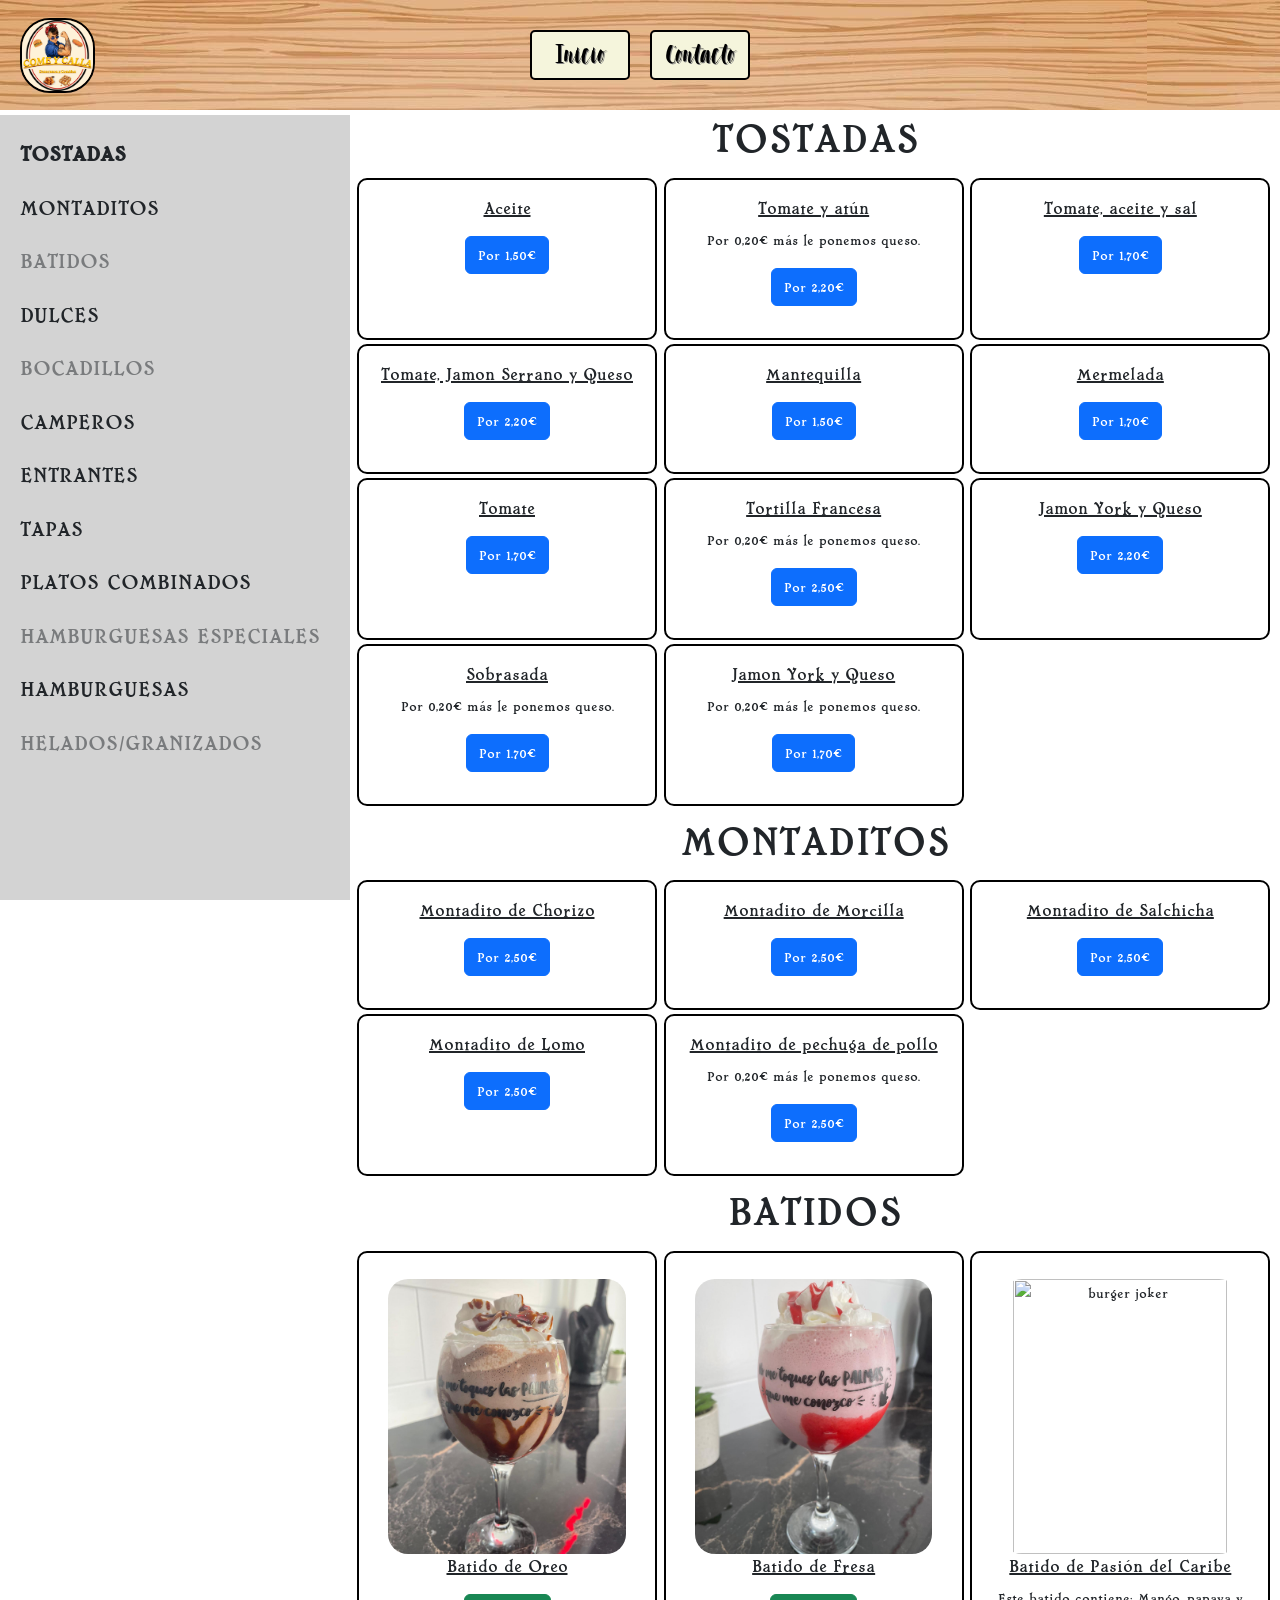
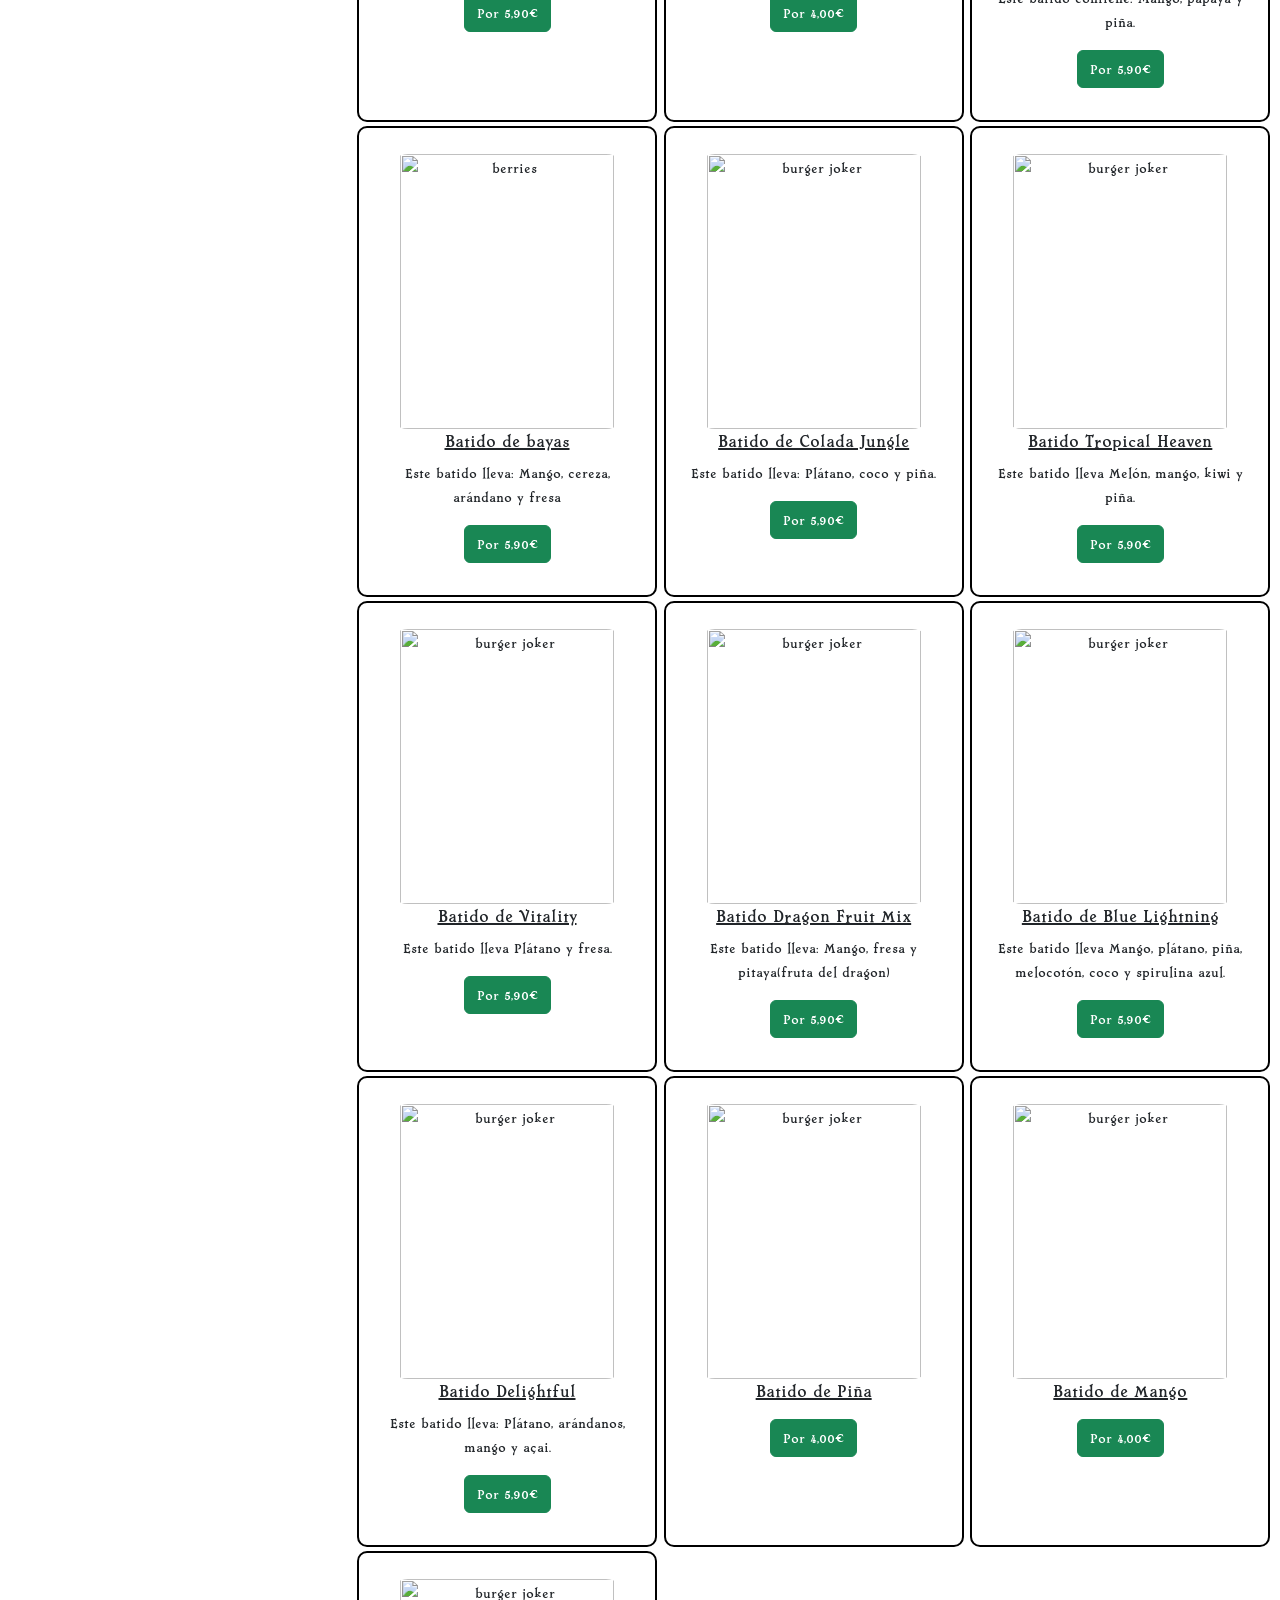
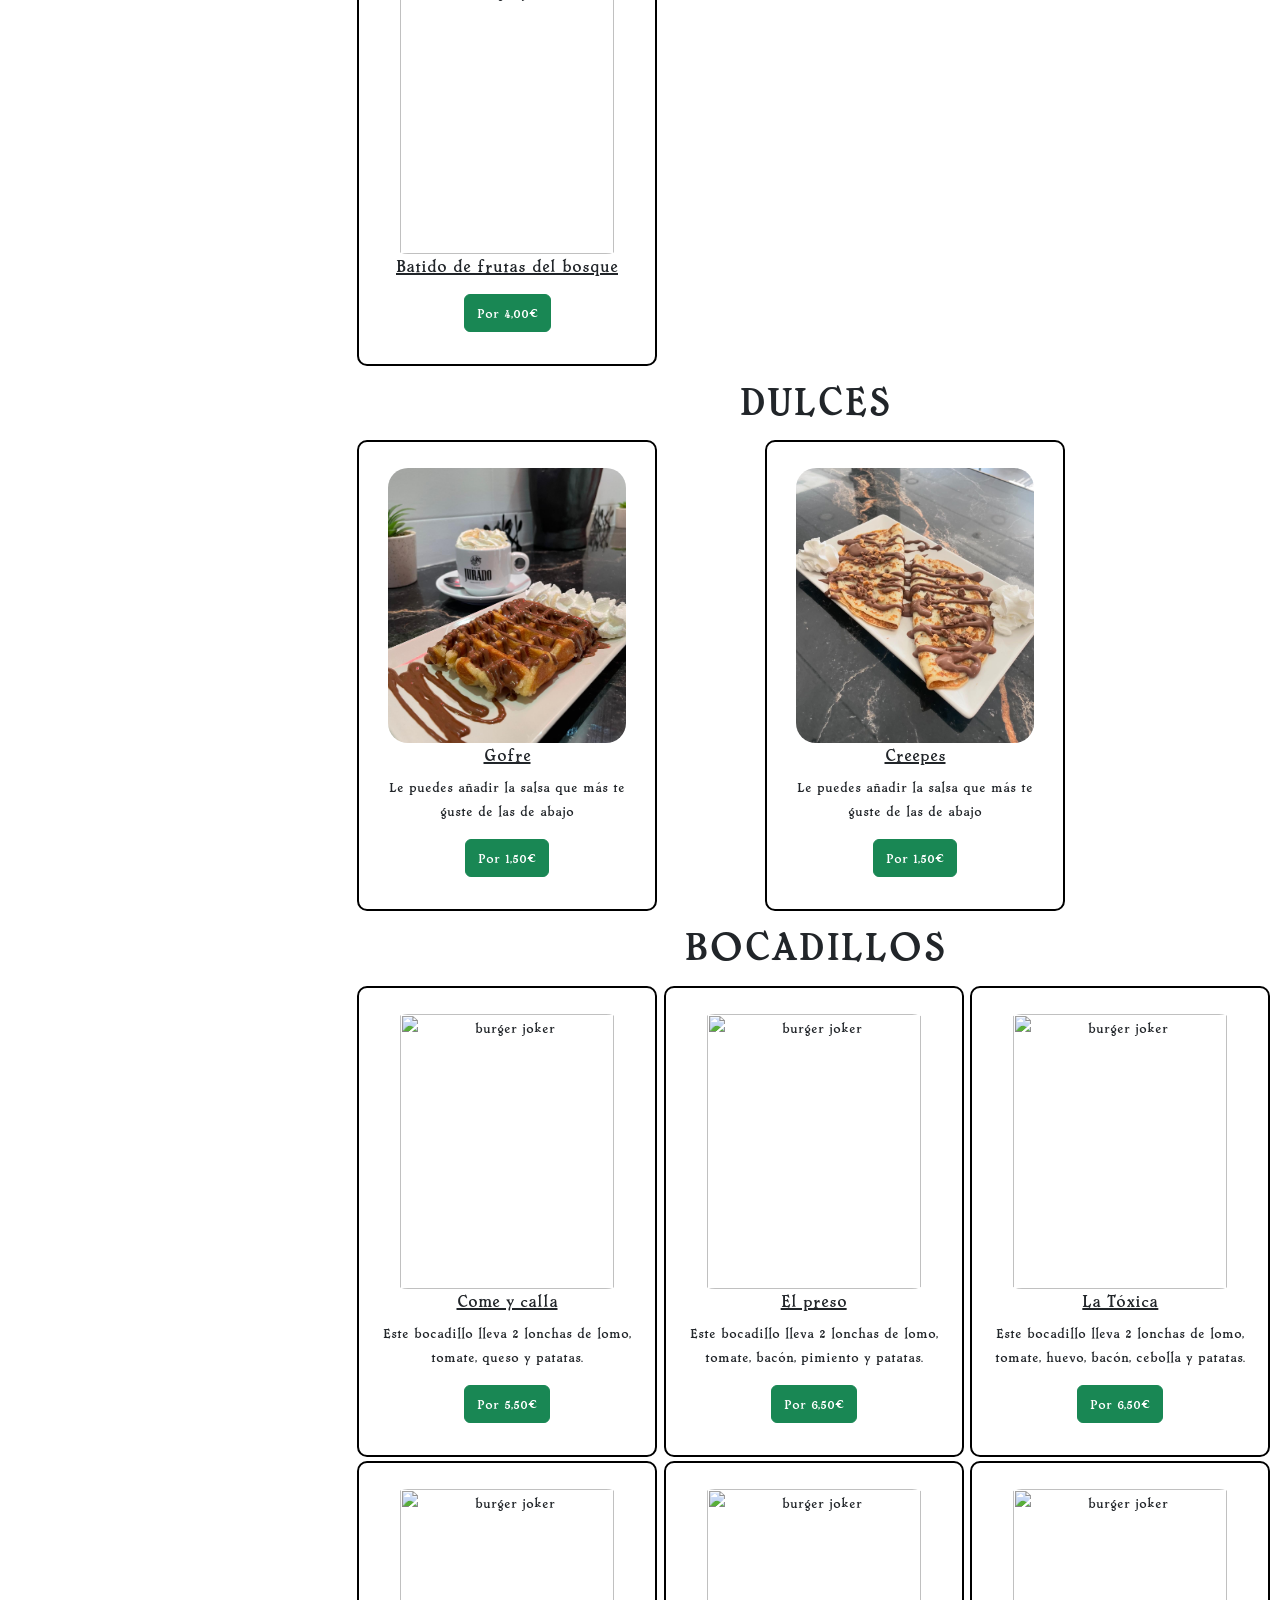
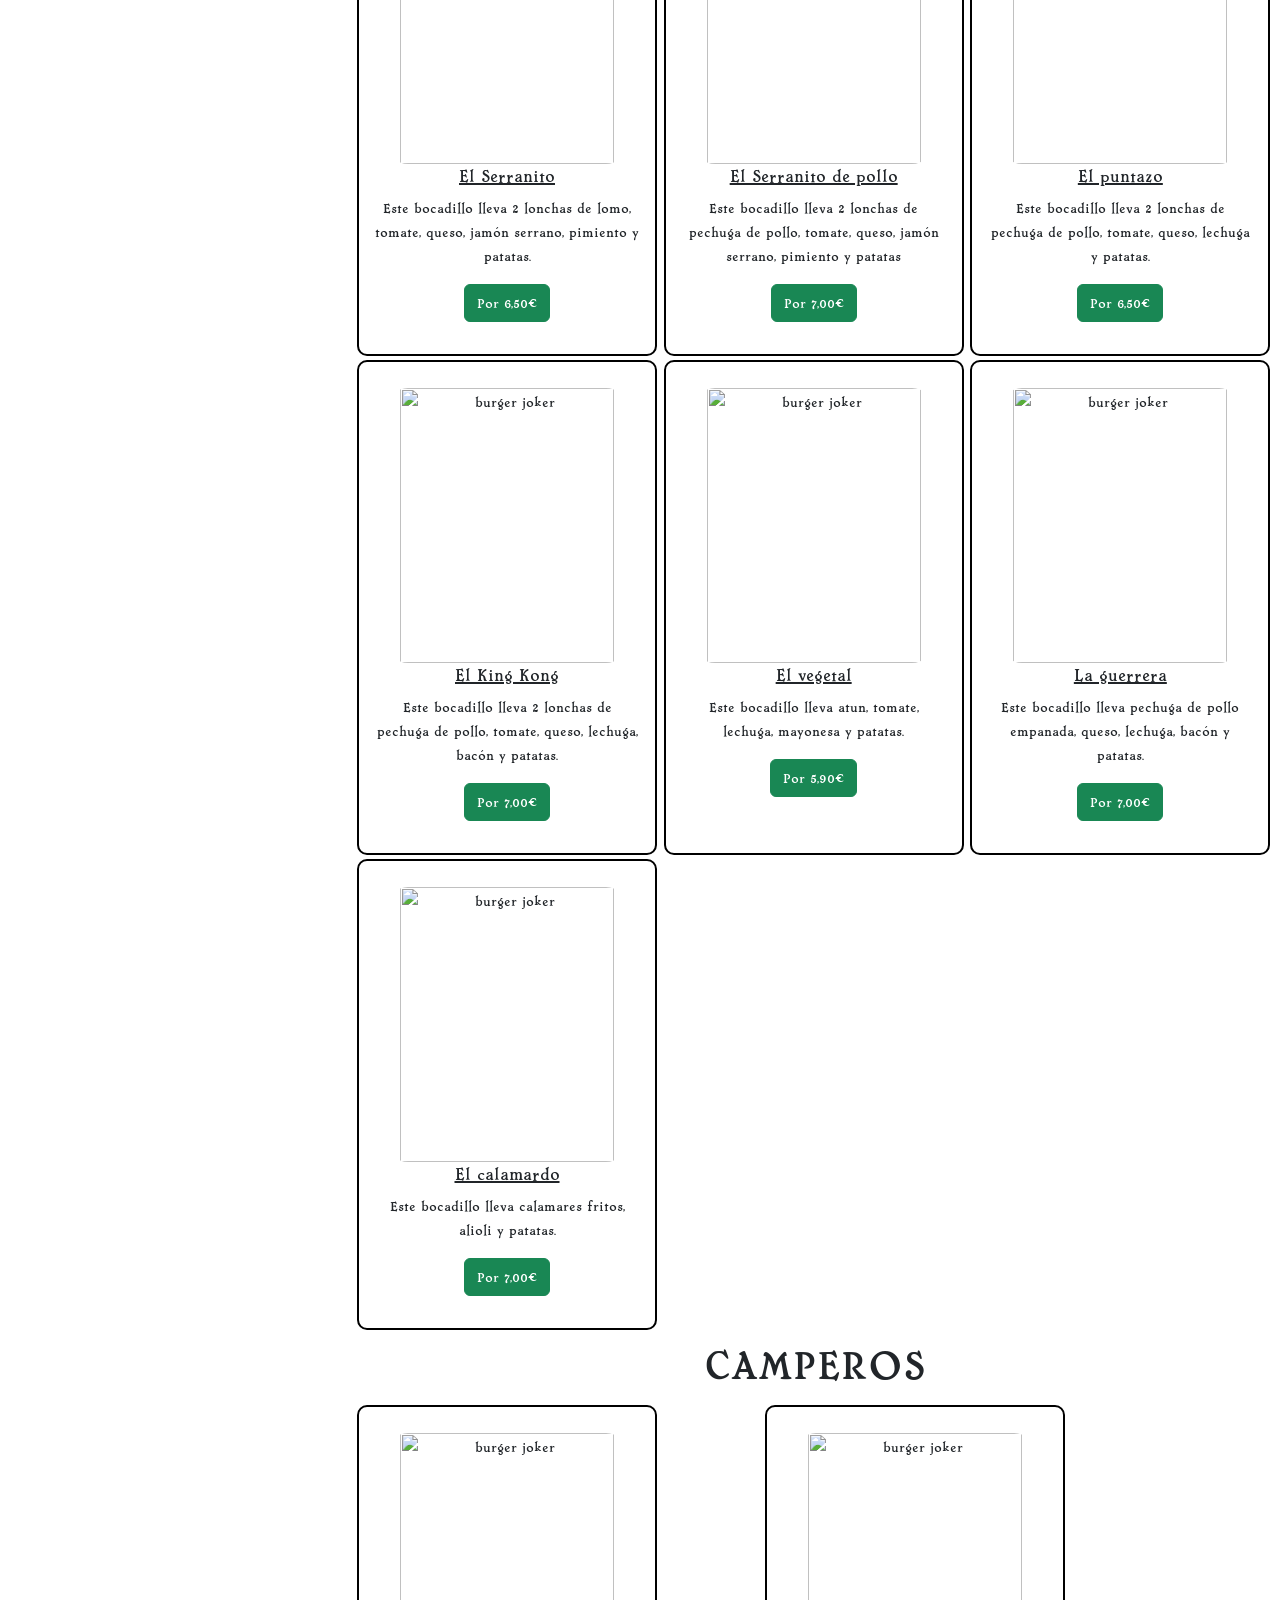
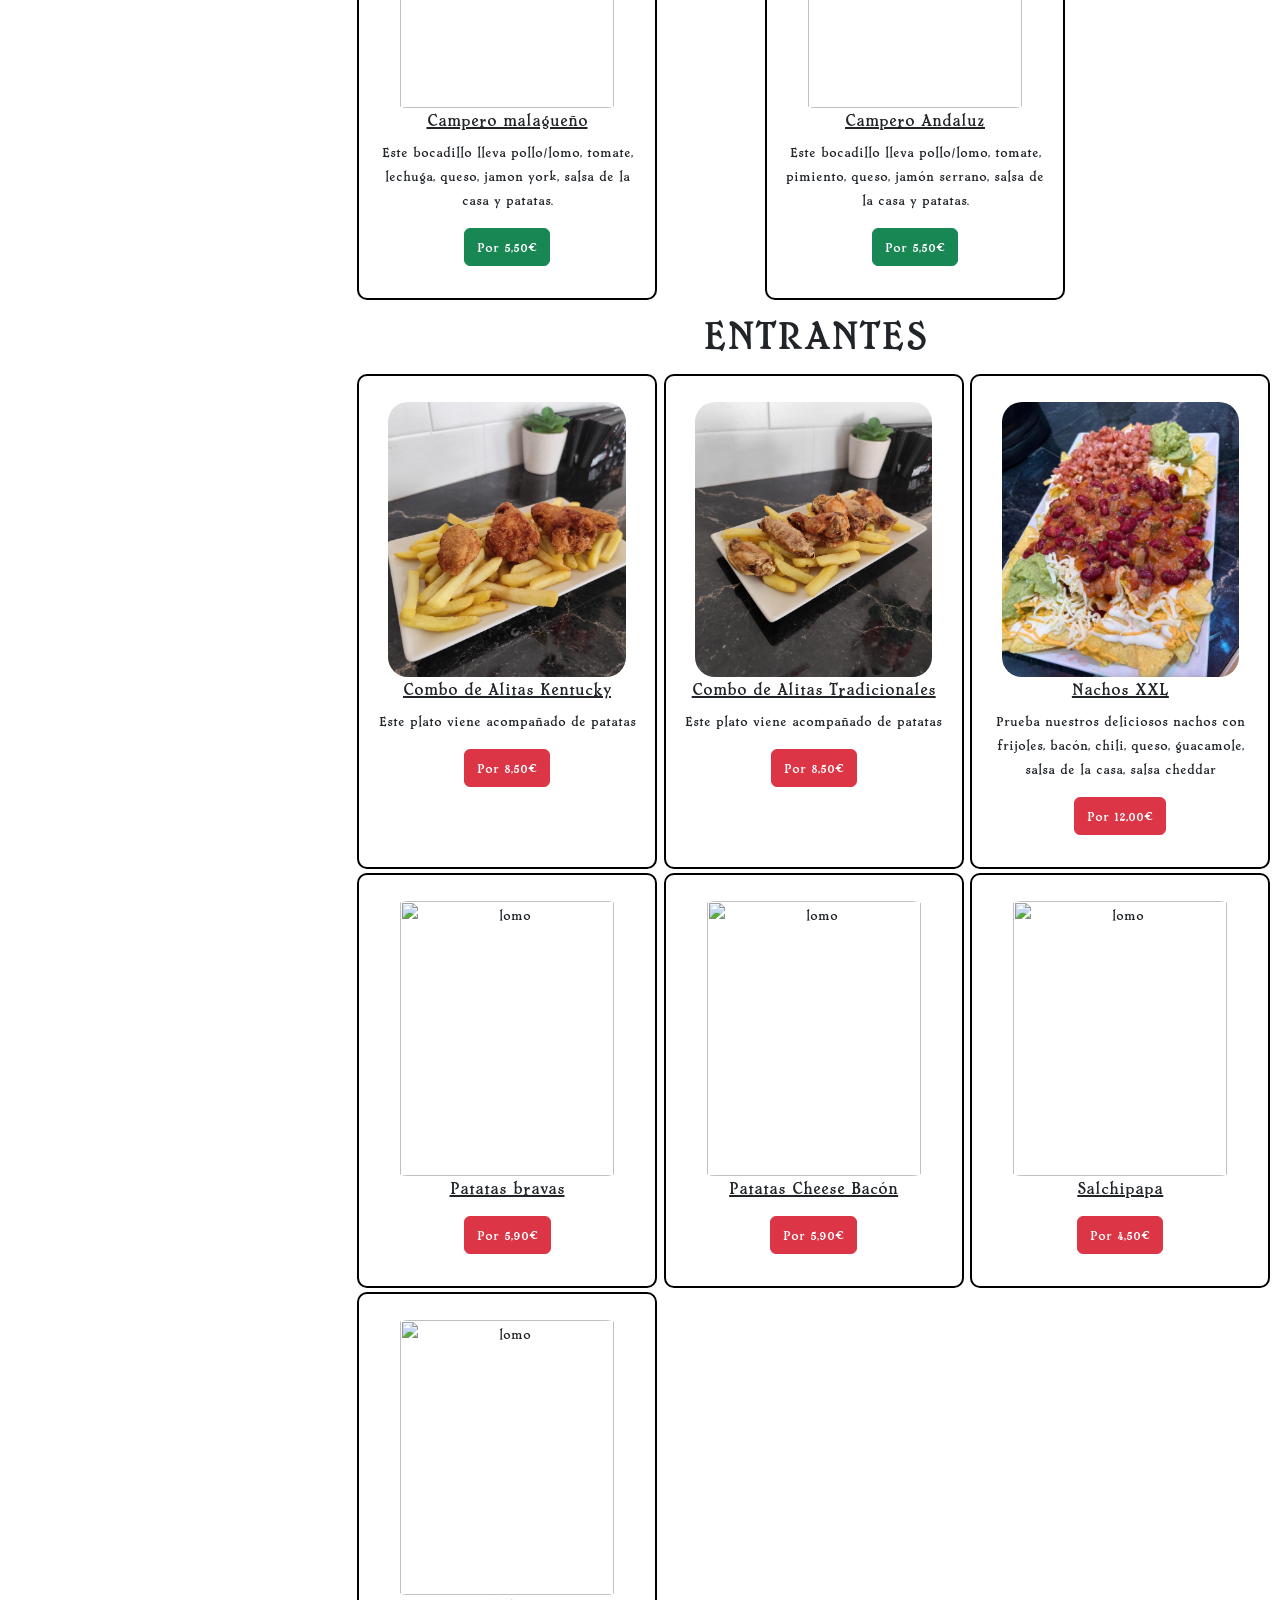
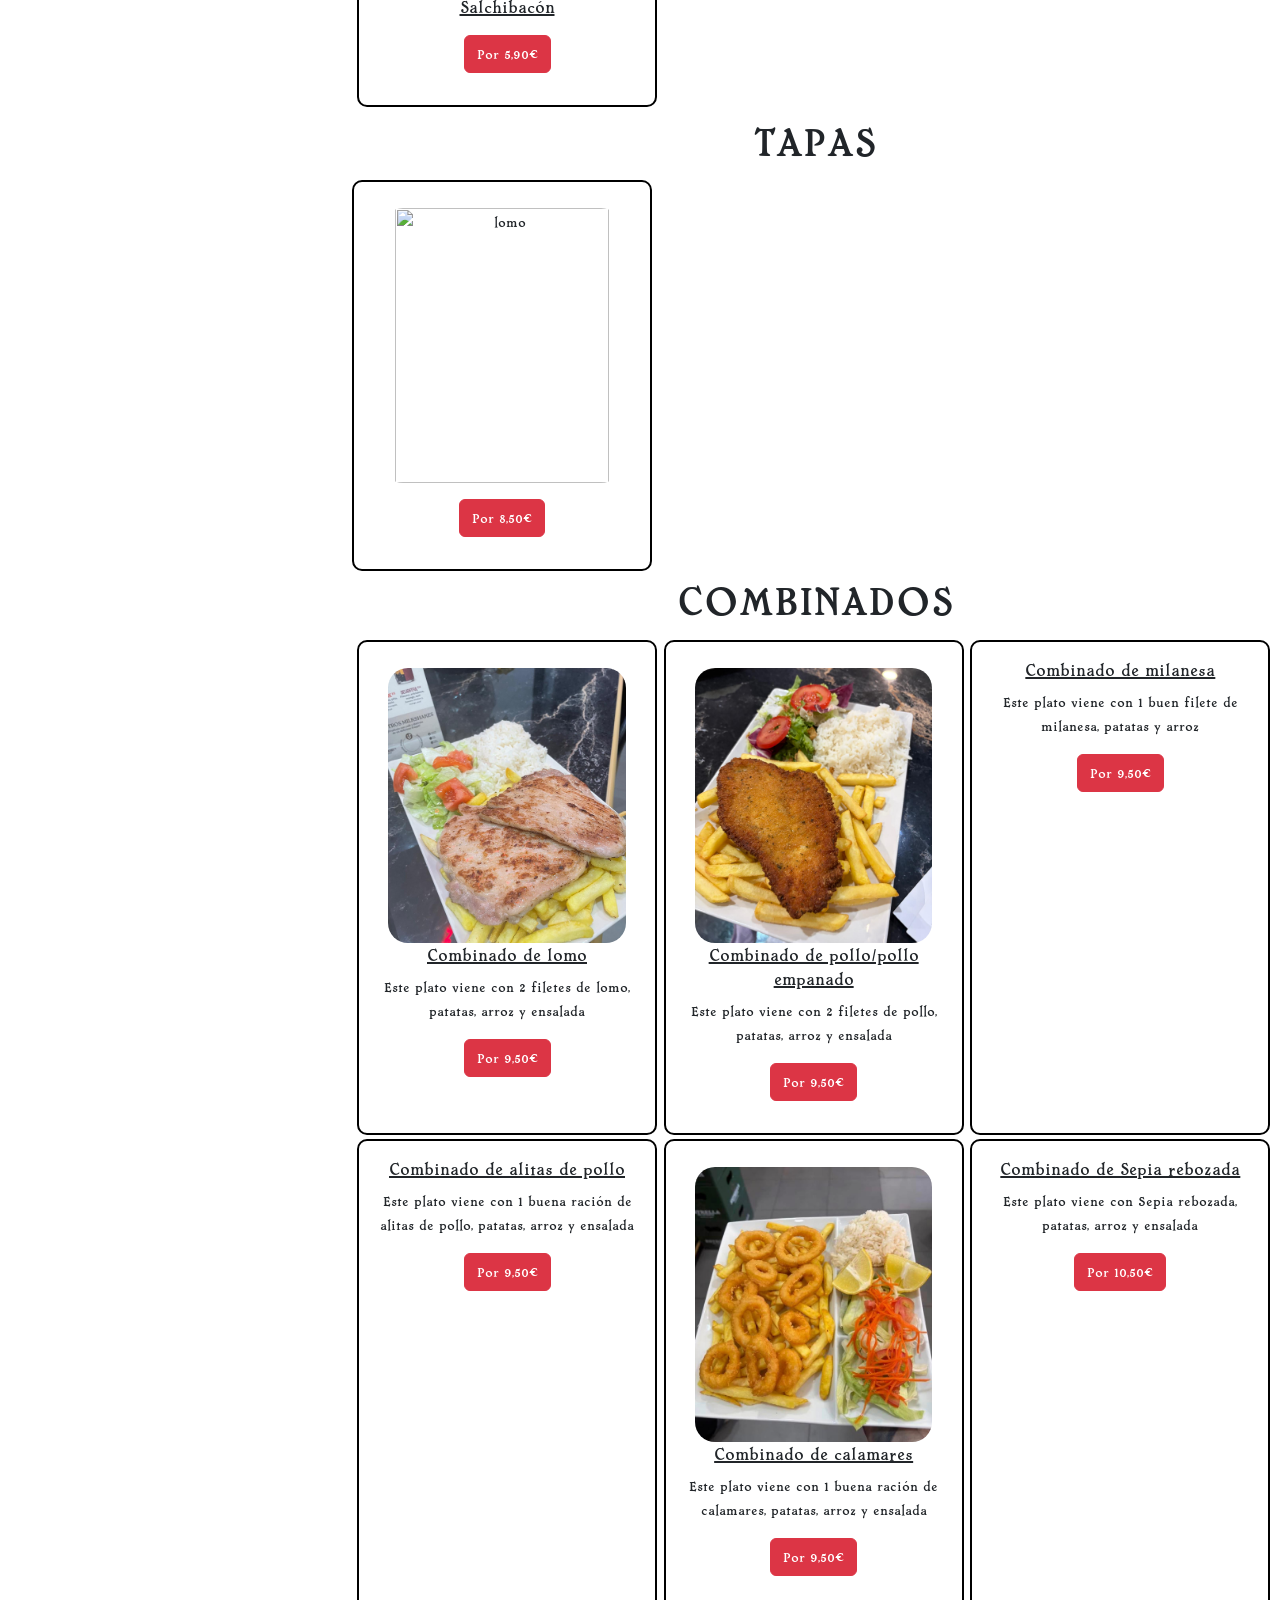
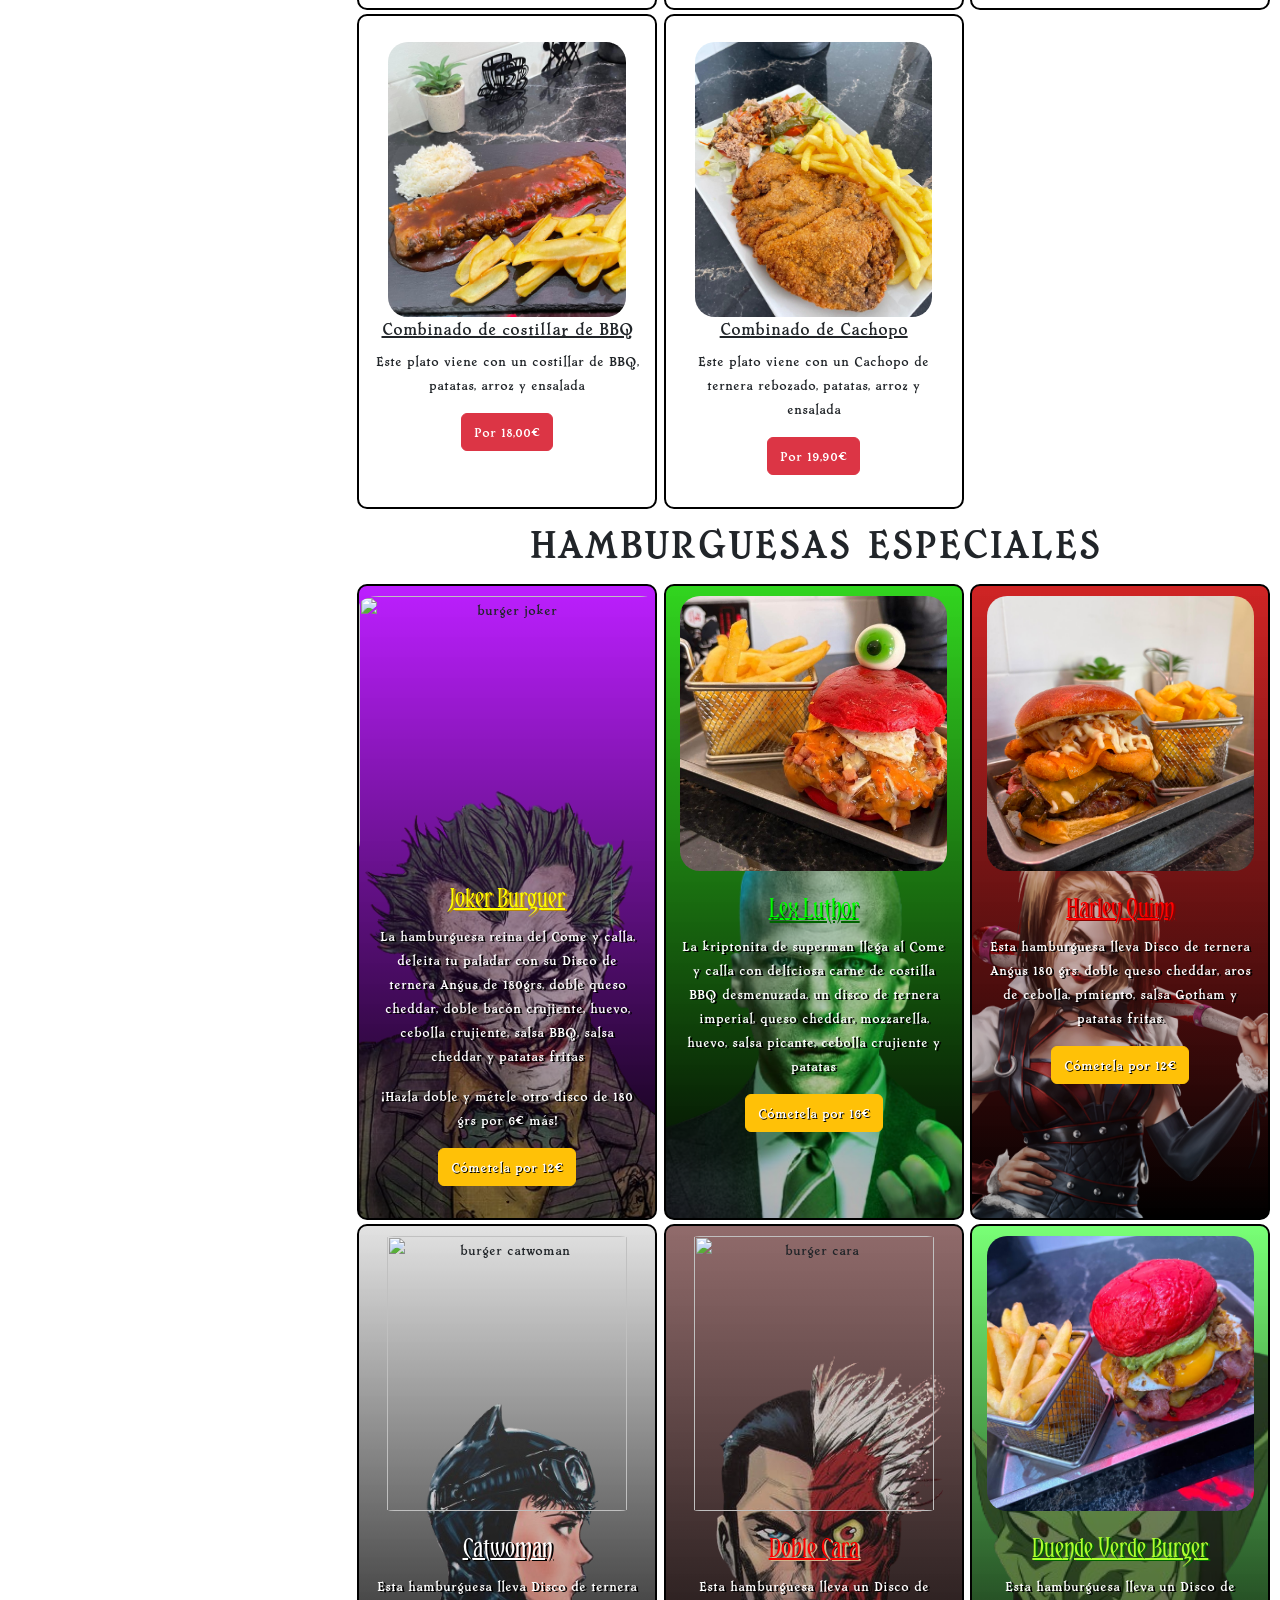
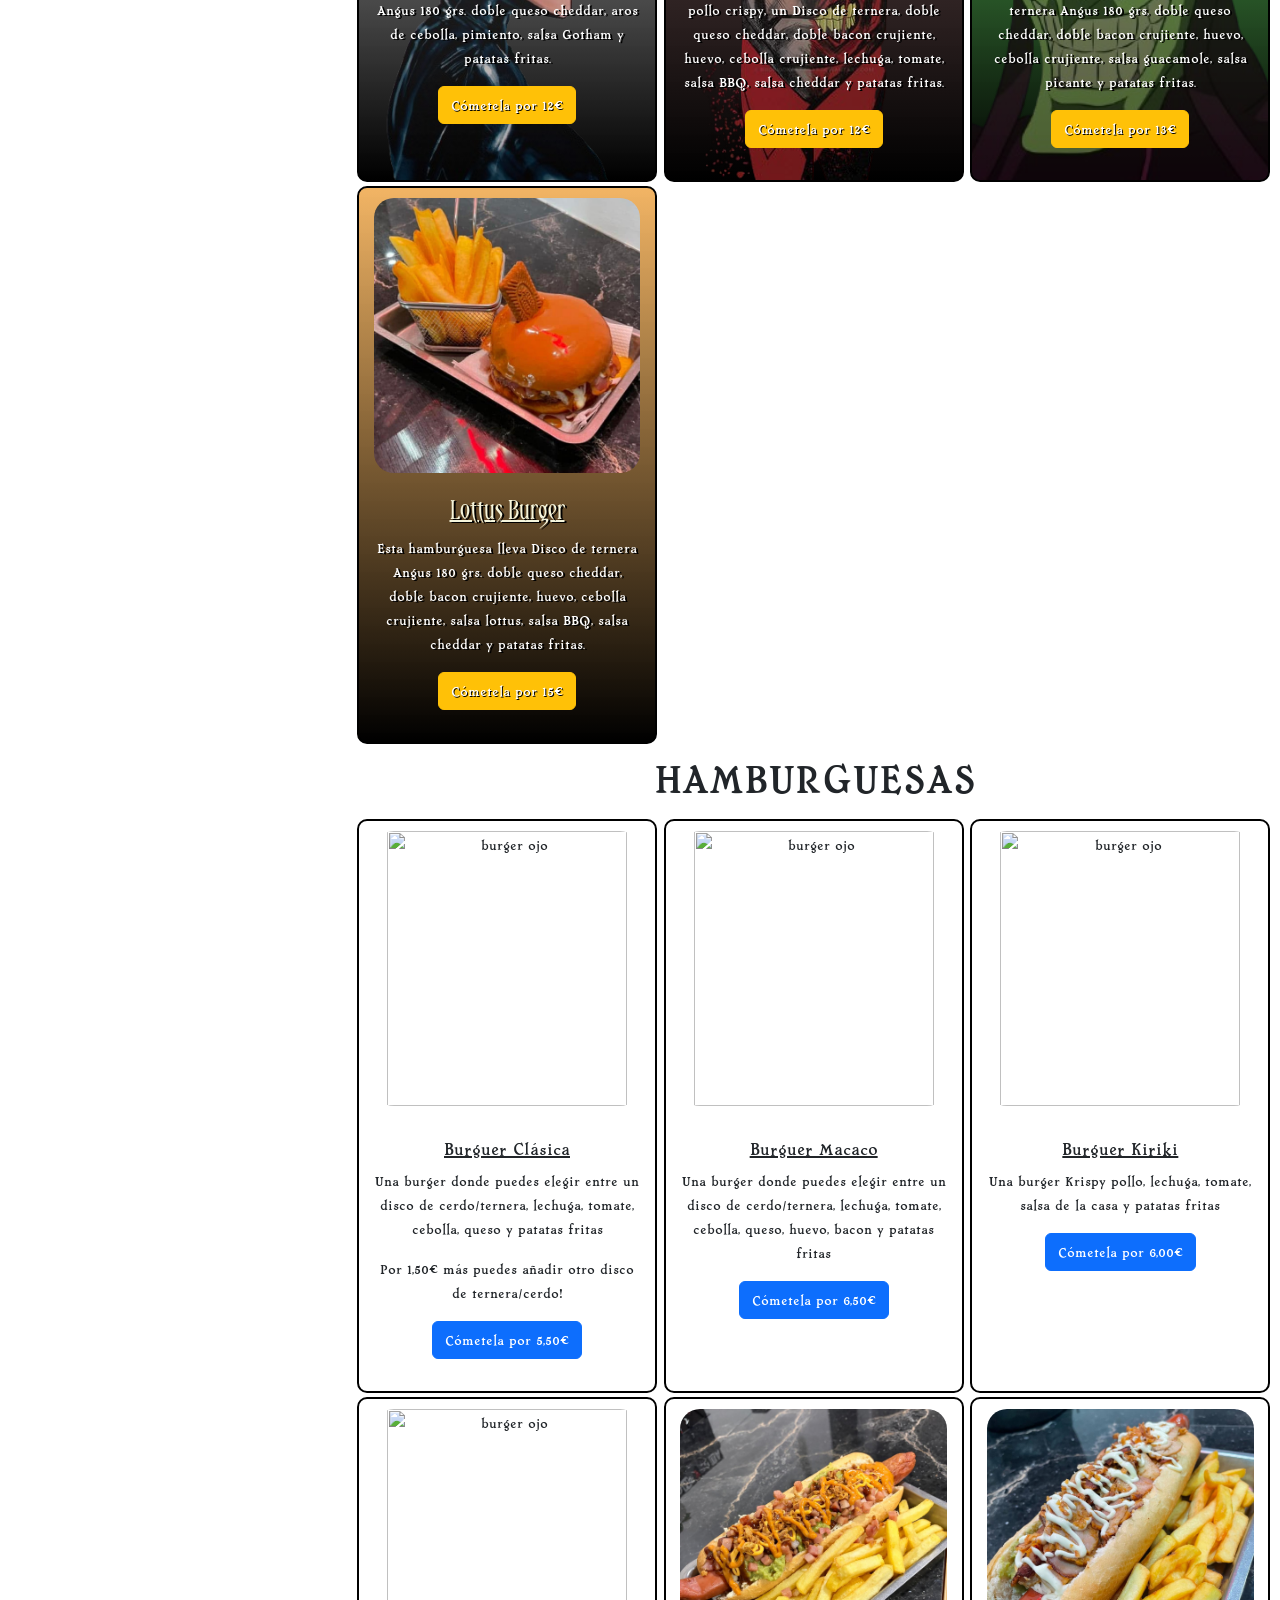
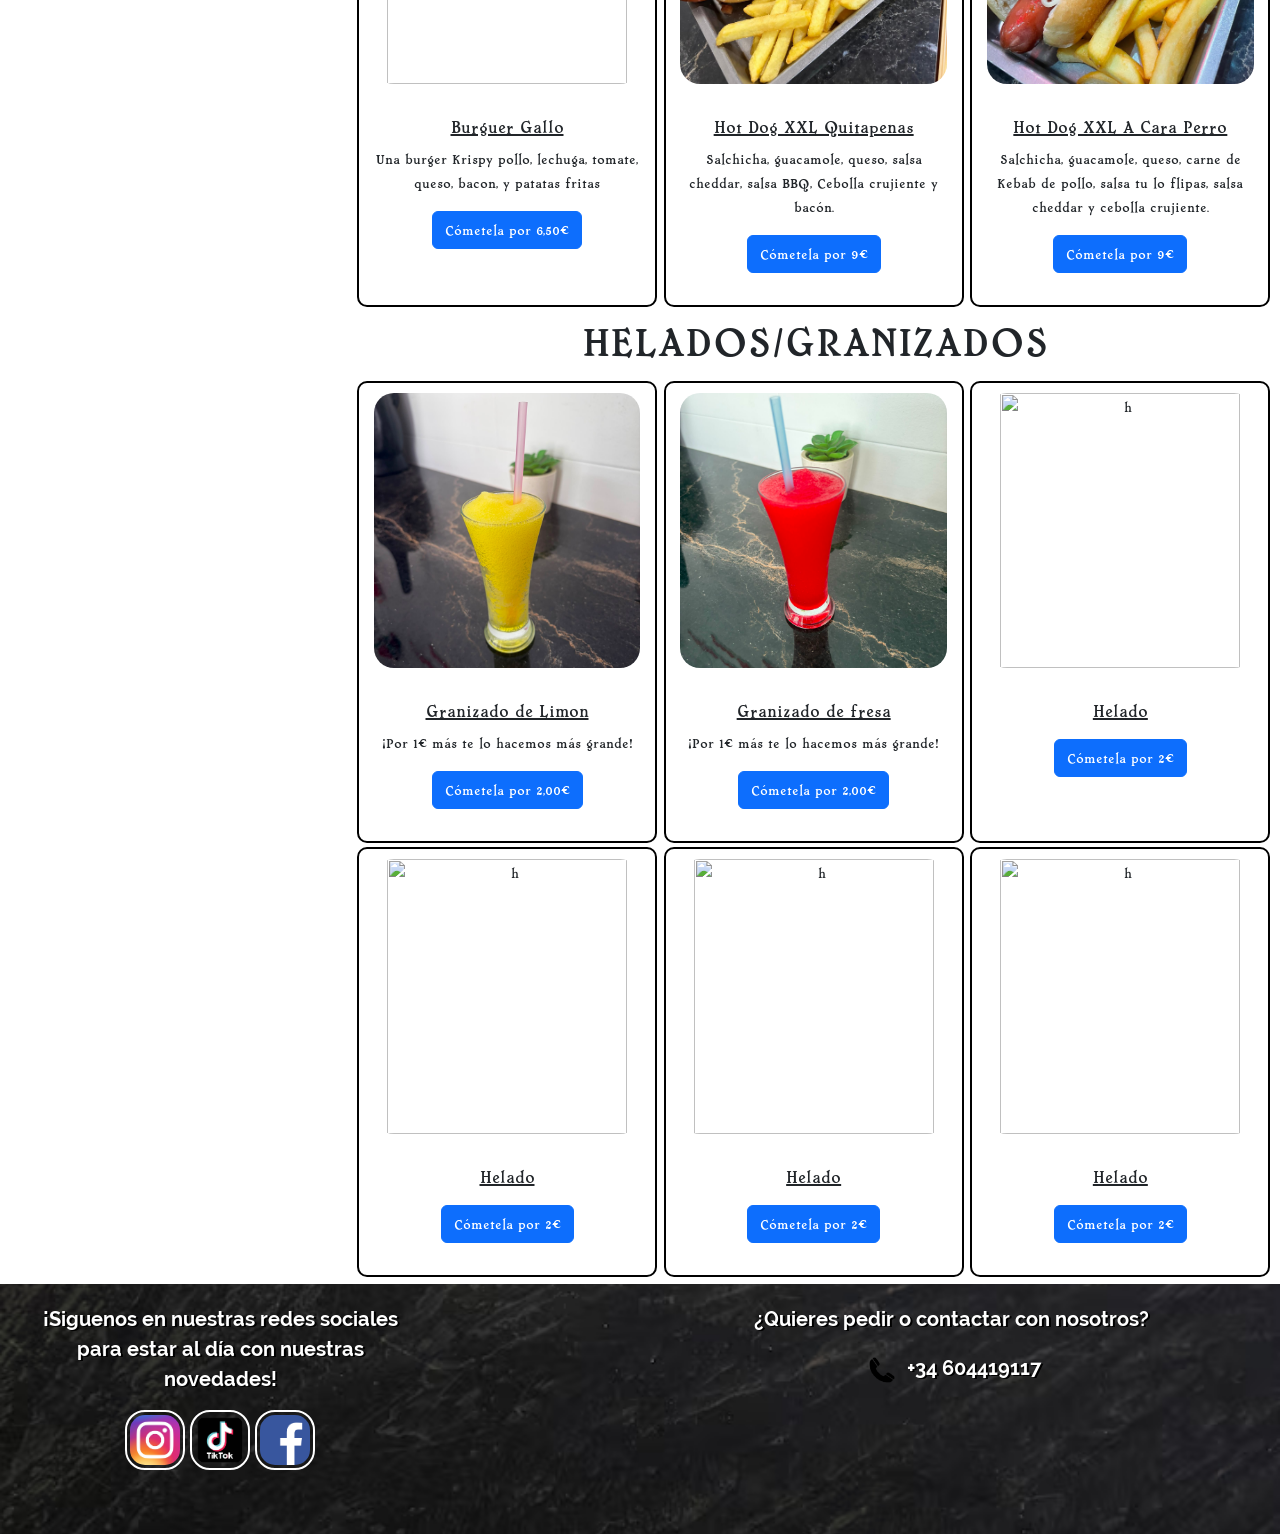
==== carta.html @ 47f93e17 "21/08/2026" ====
<html lang="es">
<head>
    <meta charset="UTF-8">
    <title>Come y calla</title>
    <link href="https://cdn.jsdelivr.net/npm/bootstrap@5.3.8/dist/css/bootstrap.min.css" rel="stylesheet">
    <link rel="stylesheet" href="carta.css">
    <link rel="icon" href="imagenes/loli.png" type="image/x-icon">
    <script src="main.js" defer=""></script>
</head>
<body>
<header>
    <div id="logo-container">
        <img id="logo" src="imagenes/logo.png" onclick="redireccionI()">
    </div>

    <div id="navegador">
        <div id="inicio" onclick="redireccionI()" class="botones">Inicio</div>
        <div id="contacto" onclick="redireccionCO()" class="botones">Contacto</div>
    </div>
</header>
<div id="orden">
    <div id="seleccion">
        <p id="menu-tostadas">TOSTADAS</p>
        <p id="menu-montaditos">MONTADITOS</p>
        <p id="menu-batidos">BATIDOS</p>
        <p id="menu-dulces">DULCES</p>
        <p id="menu-bocadillos">BOCADILLOS</p>
        <p id="menu-camperos">CAMPEROS</p>
        <p id="menu-entrantes">ENTRANTES</p>
        <p id="menu-tapas">TAPAS</p>
        <p id="menu-combinados">PLATOS COMBINADOS</p>
        <p id="menu-hamburguesasEspeciales">HAMBURGUESAS ESPECIALES</p>
        <p id="menu-hamburguesas">HAMBURGUESAS</p>
        <p id="menu-helados">HELADOS/GRANIZADOS</p>
    </div>
    <div id="comidas">
        <h1>TOSTADAS</h1>
        <div id="tostadas">
            <div id="aceite" class="card">
                <div class="card-body">
                    <h5 class="card-title">Aceite</h5>

                    <p class="card-text">
                    </p>

                    <p class="btn btn-primary">
                        Por 1,50€
                    </p>
                </div>
            </div>
            <div id="atunTomateQueso" class="card">
                <div class="card-body">
                    <h5 class="card-title">Tomate y atún</h5>

                    <p class="card-text">Por 0,20€ más le ponemos queso.
                    </p>

                    <p class="btn btn-primary">
                        Por 2,20€
                    </p>
                </div>
            </div>
            <div id="mixta" class="card">
                <div class="card-body">
                    <h5 class="card-title">Tomate, aceite y sal</h5>

                    <p class="card-text">
                    </p>

                    <p class="btn btn-primary">
                        Por 1,70€
                    </p>
                </div>
            </div>
            <div id="jamonQueso" class="card">
                <div class="card-body">
                    <h5 class="card-title">Tomate, Jamon Serrano y Queso</h5>

                    <p class="card-text">
                    </p>

                    <p class="btn btn-primary">
                        Por 2,20€
                    </p>
                </div>
            </div>
            <div id="mantequilla" class="card">
                <div class="card-body">
                    <h5 class="card-title">Mantequilla</h5>

                    <p class="card-text">
                    </p>

                    <p class="btn btn-primary">
                        Por 1,50€
                    </p>
                </div>
            </div>
            <div id="mermelada" class="card">
                <div class="card-body">
                    <h5 class="card-title">Mermelada</h5>

                    <p class="card-text">
                    </p>

                    <p class="btn btn-primary">
                        Por 1,70€
                    </p>
                </div>
            </div>
            <div id="tomate" class="card">
                <div class="card-body">
                    <h5 class="card-title">Tomate</h5>

                    <p class="card-text">
                    </p>

                    <p class="btn btn-primary">
                        Por 1,70€
                    </p>
                </div>
            </div>
            <div id="tortillaFrancesa" class="card">
                <div class="card-body">
                    <h5 class="card-title">Tortilla Francesa</h5>

                    <p class="card-text"> Por 0,20€ más le ponemos queso.
                    </p>

                    <p class="btn btn-primary">
                        Por 2,50€
                    </p>
                </div>
            </div>
            <div id="jamonYorkQueso" class="card">
                <div class="card-body">
                    <h5 class="card-title">Jamon York y Queso</h5>

                    <p class="card-text">
                    </p>

                    <p class="btn btn-primary">
                        Por 2,20€
                    </p>
                </div>
            </div>
            <div id="sobrasada" class="card">
                <div class="card-body">
                    <h5 class="card-title">Sobrasada</h5>

                    <p class="card-text"> Por 0,20€ más le ponemos queso.
                    </p>

                    <p class="btn btn-primary">
                        Por 1.70€
                    </p>
                </div>
            </div>
            <div id="pate" class="card">
                <div class="card-body">
                    <h5 class="card-title">Jamon York y Queso</h5>

                    <p class="card-text">Por 0,20€ más le ponemos queso.
                    </p>

                    <p class="btn btn-primary">
                        Por 1,70€
                    </p>
                </div>
            </div>

        </div>
        <h1>MONTADITOS</h1>
        <div id="montaditos">
            <div id="m-morcilla" class="card">
                <div class="card-body">
                    <h5 class="card-title">Montadito de Chorizo</h5>

                    <p class="card-text">
                    </p>

                    <p class="btn btn-primary">
                        Por 2,50€
                    </p>
                </div>
            </div>
            <div id="m-chorizo" class="card">
                <div class="card-body">
                    <h5 class="card-title">Montadito de Morcilla</h5>

                    <p class="card-text">
                    </p>

                    <p class="btn btn-primary">
                        Por 2,50€
                    </p>
                </div>
            </div>
            <div id="m-salchicha" class="card">
                <div class="card-body">
                    <h5 class="card-title">Montadito de Salchicha</h5>

                    <p class="card-text">
                    </p>

                    <p class="btn btn-primary">
                        Por 2,50€
                    </p>
                </div>
            </div>
            <div id="m-lomo" class="card">
                <div class="card-body">
                    <h5 class="card-title">Montadito de Lomo</h5>

                    <p class="card-text">
                    </p>

                    <p class="btn btn-primary">
                        Por 2,50€
                    </p>
                </div>
            </div>
            <div id="m-pechuga" class="card">
                <div class="card-body">
                    <h5 class="card-title">Montadito de pechuga de pollo</h5>

                    <p class="card-text">Por 0,20€ más le ponemos queso.
                    </p>

                    <p class="btn btn-primary">
                        Por 2,50€
                    </p>
                </div>
            </div>
        </div>
        <h1>BATIDOS</h1>
        <div id="batidos">
            <div id="b-oreo" class="card">
                <div class="card-body">
                    <img src="imagenes/batidos/oreo.jpeg" class="card-img-top" alt="burger joker">
                    <h5 class="card-title">Batido de Oreo</h5>

                    <p class="card-text">
                    </p>

                    <p class="btn btn-success">
                        Por 5,90€
                    </p>
                </div>
            </div>
            <div id="b-fresa" class="card">
                <div class="card-body">
                    <img src="imagenes/batidos/fresa.jpeg" class="card-img-top" alt="burger joker">
                    <h5 class="card-title">Batido de Fresa</h5>

                    <p class="card-text">
                    </p>

                    <p class="btn btn-success">
                        Por 4,00€
                    </p>
                </div>
            </div>
            <div id="b-caribean" class="card">
                <div class="card-body">
                    <img src="imagenes/batidos/caribean.jpeg" class="card-img-top" alt="burger joker">
                    <h5 class="card-title">Batido de Pasión del Caribe</h5>

                    <p class="card-text"> Este batido contiene: Mango, papaya y piña.
                    </p>

                    <p class="btn btn-success">
                        Por 5,90€
                    </p>
                </div>
            </div>
            <div id="b-berries" class="card">
                <div class="card-body">
                    <img src="imagenes/batidos/berries.jpeg" class="card-img-top" alt="berries">
                    <h5 class="card-title">Batido de bayas</h5>

                    <p class="card-text"> Este batido lleva: Mango, cereza, arándano y fresa
                    </p>

                    <p class="btn btn-success">
                        Por 5,90€
                    </p>
                </div>
            </div>
            <div id="b-colada" class="card">
                <div class="card-body">
                    <img src="imagenes/batidos/colada.jpeg" class="card-img-top" alt="burger joker">
                    <h5 class="card-title">Batido de Colada Jungle</h5>

                    <p class="card-text"> Este batido lleva: Plátano, coco y piña.
                    </p>

                    <p class="btn btn-success">
                        Por 5,90€
                    </p>
                </div>
            </div>
            <div id="b-tropical" class="card">
                <div class="card-body">
                    <img src="imagenes/batidos/tropical.jpeg" class="card-img-top" alt="burger joker">
                    <h5 class="card-title">Batido Tropical Heaven</h5>

                    <p class="card-text"> Este batido lleva Melón, mango, kiwi y piña.
                    </p>

                    <p class="btn btn-success">
                        Por 5,90€
                    </p>
                </div>
            </div>
            <div id="b-vitality" class="card">
                <div class="card-body">
                    <img src="imagenes/batidos/vitality.jpeg" class="card-img-top" alt="burger joker">
                    <h5 class="card-title">Batido de Vitality</h5>

                    <p class="card-text">Este batido lleva Plátano y fresa.
                    </p>

                    <p class="btn btn-success">
                        Por 5,90€
                    </p>
                </div>
            </div>
            <div id="b-dragon" class="card">
                <div class="card-body">
                    <img src="imagenes/batidos/dragon.jpeg" class="card-img-top" alt="burger joker">
                    <h5 class="card-title">Batido Dragon Fruit Mix</h5>

                    <p class="card-text"> Este batido lleva: Mango, fresa y pitaya(fruta del dragon)
                    </p>

                    <p class="btn btn-success">
                        Por 5,90€
                    </p>
                </div>
            </div>
            <div id="b-blue" class="card">
                <div class="card-body">
                    <img src="imagenes/batidos/blue.jpeg" class="card-img-top" alt="burger joker">
                    <h5 class="card-title">Batido de Blue Lightning</h5>

                    <p class="card-text">Este batido lleva Mango, plátano, piña, melocotón, coco y spirulina azul.
                    </p>

                    <p class="btn btn-success">
                        Por 5,90€
                    </p>
                </div>
            </div>
            <div id="b-delight" class="card">
                <div class="card-body">
                    <img src="imagenes/batidos/delight.jpeg" class="card-img-top" alt="burger joker">
                    <h5 class="card-title">Batido Delightful</h5>

                    <p class="card-text">Este batido lleva: Plátano, arándanos, mango y açai.
                    </p>

                    <p class="btn btn-success">
                        Por 5,90€
                    </p>
                </div>
            </div>
            <div id="b-piña" class="card">
                <div class="card-body">
                    <img src="imagenes/batidos/piña.jpeg" class="card-img-top" alt="burger joker">
                    <h5 class="card-title">Batido de Piña</h5>

                    <p class="card-text">
                    </p>

                    <p class="btn btn-success">
                        Por 4,00€
                    </p>
                </div>
            </div>
            <div id="b-mango" class="card">
                <div class="card-body">
                    <img src="imagenes/batidos/mango.jpeg" class="card-img-top" alt="burger joker">
                    <h5 class="card-title">Batido de Mango</h5>

                    <p class="card-text">
                    </p>

                    <p class="btn btn-success">
                        Por 4,00€
                    </p>
                </div>
            </div>
            <div id="b-fbosque" class="card">
                <div class="card-body">
                    <img src="imagenes/batidos/fbosque.jpeg" class="card-img-top" alt="burger joker">
                    <h5 class="card-title">Batido de frutas del bosque</h5>

                    <p class="card-text">
                    </p>

                    <p class="btn btn-success">
                        Por 4,00€
                    </p>
                </div>
            </div>
        </div>
        <h1>DULCES</h1>
        <div id="dulces">
            <div id="gofres" class="card">
                <div class="card-body">
                    <img src="imagenes/dulces/gofres.jpeg" class="card-img-top" alt="burger joker">
                    <h5 class="card-title">Gofre</h5>

                    <p class="card-text">Le puedes añadir la salsa que más te guste de las de abajo
                    </p>

                    <p class="btn btn-success">
                        Por 1,50€
                    </p>
                </div>
            </div>
            <div id="creepes" class="card">
                <div class="card-body">
                    <img src="imagenes/dulces/creeps.jpg" class="card-img-top" alt="creepe">
                    <h5 class="card-title">Creepes</h5>

                    <p class="card-text">Le puedes añadir la salsa que más te guste de las de abajo
                    </p>

                    <p class="btn btn-success">
                        Por 1,50€
                    </p>
                </div>
            </div>
        </div>
        <h1>BOCADILLOS</h1>
        <div id="bocadillos">
            <div id="comeycalla" class="card">
                <div class="card-body">
                    <img src="imagenes/bocadillos/comeycalla.jpeg" class="card-img-top" alt="burger joker">
                    <h5 class="card-title">Come y calla</h5>

                    <p class="card-text">Este bocadillo lleva 2 lonchas de lomo, tomate, queso y patatas.
                    </p>

                    <p class="btn btn-success">
                        Por 5,50€
                    </p>
                </div>
            </div>
            <div id="preso" class="card">
                <div class="card-body">
                    <img src="imagenes/bocadillos/preso.jpeg" class="card-img-top" alt="burger joker">
                    <h5 class="card-title">El preso</h5>

                    <p class="card-text">Este bocadillo lleva 2 lonchas de lomo, tomate, bacón, pimiento y patatas.
                    </p>

                    <p class="btn btn-success">
                        Por 6,50€
                    </p>
                </div>
            </div>
            <div id="toxica" class="card">
                <div class="card-body">
                    <img src="imagenes/bocadillos/toxica.jpeg" class="card-img-top" alt="burger joker">
                    <h5 class="card-title">La Tóxica</h5>

                    <p class="card-text">Este bocadillo lleva 2 lonchas de lomo, tomate, huevo, bacón, cebolla y patatas.
                    </p>

                    <p class="btn btn-success">
                        Por 6,50€
                    </p>
                </div>
            </div>
            <div id="serranito" class="card">
                <div class="card-body">
                    <img src="imagenes/bocadillos/serranito.jpeg" class="card-img-top" alt="burger joker">
                    <h5 class="card-title">El Serranito</h5>

                    <p class="card-text">Este bocadillo lleva 2 lonchas de lomo, tomate, queso, jamón serrano, pimiento y patatas.
                    </p>

                    <p class="btn btn-success">
                        Por 6,50€
                    </p>
                </div>
            </div>
            <div id="serranitop" class="card">
                <div class="card-body">
                    <img src="imagenes/bocadillos/serranitop.jpeg" class="card-img-top" alt="burger joker">
                    <h5 class="card-title">El Serranito de pollo</h5>

                    <p class="card-text">Este bocadillo lleva 2 lonchas de pechuga de pollo, tomate, queso, jamón serrano, pimiento y patatas
                    </p>

                    <p class="btn btn-success">
                        Por 7,00€
                    </p>
                </div>
            </div>
            <div id="puntazo" class="card">
            <div class="card-body">
                <img src="imagenes/bocadillos/puntazo.jpeg" class="card-img-top" alt="burger joker">
                <h5 class="card-title">El puntazo</h5>

                <p class="card-text">Este bocadillo lleva 2 lonchas de pechuga de pollo, tomate, queso, lechuga y patatas.
                </p>

                <p class="btn btn-success">
                    Por 6,50€
                </p>
            </div>
        </div>
            <div id="kingkong" class="card">
                <div class="card-body">
                    <img src="imagenes/bocadillos/kingkong.jpeg" class="card-img-top" alt="burger joker">
                    <h5 class="card-title">El King Kong</h5>

                    <p class="card-text">Este bocadillo lleva 2 lonchas de pechuga de pollo, tomate, queso, lechuga, bacón y patatas.
                    </p>

                    <p class="btn btn-success">
                        Por 7,00€
                    </p>
                </div>
            </div>
            <div id="vegetal" class="card">
                <div class="card-body">
                    <img src="imagenes/bocadillos/vegetal.jpeg" class="card-img-top" alt="burger joker">
                    <h5 class="card-title">El vegetal</h5>

                    <p class="card-text">Este bocadillo lleva atun, tomate, lechuga, mayonesa y patatas.
                    </p>

                    <p class="btn btn-success">
                        Por 5,90€
                    </p>
                </div>
            </div>
            <div id="guerrera" class="card">
                <div class="card-body">
                    <img src="imagenes/bocadillos/guerrera.jpeg" class="card-img-top" alt="burger joker">
                    <h5 class="card-title">La guerrera</h5>

                    <p class="card-text">Este bocadillo lleva pechuga de pollo empanada, queso, lechuga, bacón y patatas.
                    </p>

                    <p class="btn btn-success">
                        Por 7,00€
                    </p>
                </div>
            </div>
            <div id="calamardo" class="card" >
                <div class="card-body">
                    <img src="imagenes/bocadillos/calamardo.jpeg" class="card-img-top" alt="burger joker">
                    <h5 class="card-title">El calamardo</h5>

                    <p class="card-text">Este bocadillo lleva calamares fritos, alioli y patatas.
                    </p>

                    <p class="btn btn-success">
                        Por 7,00€
                    </p>
                </div>
            </div>
        </div>
        <h1>CAMPEROS</h1>
        <div id="camperos">
            <div id="malagueño" class="card">
                <div class="card-body">
                    <img src="imagenes/camperos/malagueño.jpeg" class="card-img-top" alt="burger joker">
                    <h5 class="card-title">Campero malagueño</h5>

                    <p class="card-text">Este bocadillo lleva pollo/lomo, tomate, lechuga, queso, jamon york, salsa de la casa y patatas.
                    </p>

                    <p class="btn btn-success">
                        Por 5,50€
                    </p>
                </div>
            </div>
            <div id="andaluz" class="card">
                <div class="card-body">
                    <img src="imagenes/camperos/andaluz.jpeg" class="card-img-top" alt="burger joker">
                    <h5 class="card-title">Campero Andaluz</h5>

                    <p class="card-text">Este bocadillo lleva pollo/lomo, tomate, pimiento, queso, jamón serrano, salsa de la casa y patatas.
                    </p>

                    <p class="btn btn-success">
                        Por 5,50€
                    </p>
                </div>
            </div>
        </div>
        <h1>ENTRANTES</h1>
        <div id="entrantes">
            <div id="combo-aliK" class="card">
                <div class="card-body">
                    <img src="imagenes/entrantes/kentucky.jpeg" class="card-img-top" alt="lomo">
                    <h5 class="card-title">Combo de Alitas Kentucky</h5>

                    <p class="card-text">Este plato viene acompañado de patatas</p>

                    <p class="btn btn-danger">
                        Por 8,50€
                    </p>
                </div>
            </div>
            <div id="combo-aliT" class="card">
                <div class="card-body">
                    <img src="imagenes/entrantes/tradicionales.jpeg" class="card-img-top" alt="lomo">
                    <h5 class="card-title">Combo de Alitas Tradicionales</h5>

                    <p class="card-text">Este plato viene acompañado de patatas</p>

                    <p class="btn btn-danger">
                        Por 8,50€
                    </p>
                </div>
            </div>
            <div id="combo-nachos" class="card">
                <div class="card-body">
                    <img src="imagenes/entrantes/nachos.jpeg" class="card-img-top" alt="lomo">
                    <h5 class="card-title">Nachos XXL</h5>

                    <p class="card-text">Prueba nuestros deliciosos nachos con frijoles, bacón, chili, queso, guacamole, salsa de la casa, salsa cheddar</p>

                    <p class="btn btn-danger">
                        Por 12,00€
                    </p>
                </div>
            </div>
            <div id="bravas" class="card">
                <div class="card-body">
                    <img src="imagenes/entrantes/bravas.jpeg" class="card-img-top" alt="lomo">
                    <h5 class="card-title">Patatas bravas</h5>

                    <p class="card-text"></p>

                    <p class="btn btn-danger">
                        Por 5,90€
                    </p>
                </div>
            </div>
            <div id="patatas-cheese" class="card">
                <div class="card-body">
                    <img src="imagenes/entrantes/cheesebacon.jpeg" class="card-img-top" alt="lomo">
                    <h5 class="card-title">Patatas Cheese Bacón</h5>

                    <p class="card-text"></p>

                    <p class="btn btn-danger">
                        Por 5,90€
                    </p>
                </div>
            </div>
            <div id="salchipapa" class="card">
                <div class="card-body">
                    <img src="imagenes/entrantes/salchipapa.jpeg" class="card-img-top" alt="lomo">
                    <h5 class="card-title">Salchipapa</h5>

                    <p class="card-text"></p>

                    <p class="btn btn-danger">
                        Por 4,50€
                    </p>
                </div>
            </div>
            <div id="salchibacon" class="card">
                <div class="card-body">
                    <img src="imagenes/entrantes/salchibacon.jpeg" class="card-img-top" alt="lomo">
                    <h5 class="card-title">Salchibacón</h5>

                    <p class="card-text"></p>

                    <p class="btn btn-danger">
                        Por 5,90€
                    </p>
                </div>
            </div>
        </div>
        <h1>TAPAS</h1>
        <div id="tapas">
            <div id="" class="card">
                <div class="card-body">
                    <img src="imagenes/tapas/" class="card-img-top" alt="lomo">
                    <h5 class="card-title"></h5>

                    <p class="card-text"></p>

                    <p class="btn btn-danger">
                        Por 8,50€
                    </p>
                </div>
            </div>
        </div>
        <h1>COMBINADOS</h1>
        <div id="combinados">
            <div id="lomo-comb" class="card">
                <div class="card-body">
                    <img src="imagenes/combinados/lomo.jpeg" class="card-img-top" alt="lomo">
                    <h5 class="card-title">Combinado de lomo</h5>

                    <p class="card-text">Este plato viene con 2 filetes de lomo, patatas, arroz y ensalada
                    </p>

                    <p class="btn btn-danger">
                        Por 9,50€
                    </p>
                </div>
            </div>
            <div id="pollo-comb" class="card">
                <div class="card-body">
                    <img src="imagenes/combinados/empanado.jpeg" class="card-img-top" alt="burger joker">
                    <h5 class="card-title">Combinado de pollo/pollo empanado</h5>

                    <p class="card-text">Este plato viene con 2 filetes de pollo, patatas, arroz y ensalada
                    </p>

                    <p class="btn btn-danger">
                        Por 9,50€
                    </p>
                </div>
            </div>
            <div id="milanesa-comb" class="card">
                <div class="card-body">
                    <h5 class="card-title">Combinado de milanesa</h5>

                    <p class="card-text">Este plato viene con 1 buen filete de milanesa, patatas y arroz
                    </p>

                    <p class="btn btn-danger">
                        Por 9,50€
                    </p>
                </div>
            </div>
            <div id="alitasPollo-comb" class="card">
                <div class="card-body">
                    <h5 class="card-title">Combinado de alitas de pollo</h5>

                    <p class="card-text">Este plato viene con 1 buena ración de alitas de pollo, patatas, arroz y ensalada
                    </p>

                    <p class="btn btn-danger">
                        Por 9,50€
                    </p>
                </div>
            </div>
            <div id="calamares-comb" class="card">
                <div class="card-body">
                    <img src="imagenes/combinados/combinadocalamares.jpeg" class="card-img-top" alt="burger joker">
                    <h5 class="card-title">Combinado de calamares</h5>

                    <p class="card-text">Este plato viene con 1 buena ración de calamares, patatas, arroz y ensalada
                    </p>

                    <p class="btn btn-danger">
                        Por 9,50€
                    </p>
                </div>
            </div>
            <div id="sepia-comb" class="card">
                <div class="card-body">
                    <h5 class="card-title">Combinado de Sepia rebozada</h5>

                    <p class="card-text">Este plato viene con Sepia rebozada, patatas, arroz y ensalada
                    </p>

                    <p class="btn btn-danger">
                        Por 10,50€
                    </p>
                </div>
            </div>
            <div id="costillasbbq-comb" class="card">
                <div class="card-body">
                    <img src="imagenes/combinados/costillarbbq.jpeg" class="card-img-top" alt="burger joker">
                    <h5 class="card-title">Combinado de costillar de BBQ</h5>

                    <p class="card-text">Este plato viene con un costillar de BBQ, patatas, arroz y ensalada
                    </p>

                    <p class="btn btn-danger">
                        Por 18,00€
                    </p>
                </div>
            </div>
            <div id="cachopo-comb" class="card">
                <div class="card-body">
                    <img src="imagenes/combinados/milanesa.jpg" class="card-img-top" alt="burger joker">
                    <h5 class="card-title">Combinado de Cachopo</h5>

                    <p class="card-text">Este plato viene con un Cachopo de ternera rebozado, patatas, arroz y ensalada
                    </p>

                    <p class="btn btn-danger">
                        Por 19,90€
                    </p>
                </div>
            </div>
        </div>
        <h1>HAMBURGUESAS ESPECIALES</h1>
        <div id="hamburguesasEspeciales">
            <div id="joker" class="card">
                <img src="imagenes/burguers/burgerjoker.jpeg" class="card-img-top" alt="burger joker">

                <div class="card-body">
                    <h5 class="card-title">Joker Burguer</h5>

                    <p class="card-text">
                        La hamburguesa reina del Come y calla, deleita tu paladar con su Disco de ternera Angus de 180grs, doble queso cheddar, doble bacón crujiente, huevo, cebolla crujiente, salsa BBQ, salsa cheddar y patatas fritas
                    </p>
                    <p class="card-text">¡Hazla doble y métele otro disco de 180 grs por 6€ más!</p>
                    <p class="btn btn-warning">
                        Cómetela por 12€
                    </p>

                </div>
            </div>
            <div id="luthor" class="card">
                <img src="imagenes/burguers/burgerojo.jpeg" class="card-img-top" alt="burger luthor">

                <div class="card-body">
                    <h5 class="card-title">Lex Luthor</h5>

                    <p class="card-text">
                        La kriptonita de superman llega al Come y calla con deliciosa carne de costilla BBQ desmenuzada, un disco de ternera imperial, queso cheddar, mozzarella, huevo, salsa picante, cebolla crujiente y patatas
                    </p>

                    <p class="btn btn-warning">
                        Cómetela por 16€
                    </p>
                </div>
            </div>
            <div id="harley" class="card">
                <img src="imagenes/burguers/harley.jpeg" class="card-img-top" alt="burger harley">
                <div class="card-body">
                    <h5 class="card-title">Harley Quinn</h5>

                    <p class="card-text">
                        Esta hamburguesa lleva Disco de ternera Angus 180 grs. doble queso cheddar, aros de cebolla, pimiento, salsa Gotham y patatas fritas.
                    </p>

                    <p class="btn btn-warning">
                        Cómetela por 12€
                    </p>
                </div>
            </div>
            <div id="catwoman" class="card">
                <img src="imagenes/burguers/catwoman.png" class="card-img-top" alt="burger catwoman">
                <div class="card-body">
                    <h5 class="card-title">Catwoman</h5>

                    <p class="card-text">
                        Esta hamburguesa lleva Disco de ternera Angus 180 grs. doble queso cheddar, aros de cebolla, pimiento, salsa Gotham y patatas fritas.
                    </p>

                    <p class="btn btn-warning">
                        Cómetela por 12€
                    </p>
                </div>
            </div>
            <div id="doblecara" class="card">
                <img src="imagenes/burguers/doblecara.png" class="card-img-top" alt="burger cara">
                <div class="card-body">
                    <h5 class="card-title">Doble Cara</h5>

                    <p class="card-text">
                        Esta hamburguesa lleva un Disco de pollo crispy, un Disco de ternera, doble queso cheddar, doble bacon crujiente, huevo, cebolla crujiente, lechuga, tomate, salsa BBQ, salsa cheddar y patatas fritas.
                    </p>

                    <p class="btn btn-warning">
                        Cómetela por 12€
                    </p>
                </div>
            </div>
            <div id="duendeverde" class="card">
                <img src="imagenes/burguers/duendeverde.jpeg" class="card-img-top" alt="burger duende">
                <div class="card-body">
                    <h5 class="card-title">Duende Verde Burger</h5>

                    <p class="card-text">
                        Esta hamburguesa lleva un Disco de ternera Angus 180 grs, doble queso cheddar, doble bacon crujiente, huevo, cebolla crujiente, salsa guacamole, salsa picante y patatas fritas.
                    </p>

                    <p class="btn btn-warning">
                        Cómetela por 13€
                    </p>
                </div>
            </div>
            <div id="lottus" class="card">
                <img src="imagenes/burguers/burgerlotus.jpeg" class="card-img-top" alt="lottus">
                <div class="card-body">
                    <h5 class="card-title">Lottus Burger</h5>

                    <p class="card-text">
                        Esta hamburguesa lleva Disco de ternera Angus 180 grs. doble queso cheddar, doble bacon crujiente, huevo, cebolla crujiente, salsa lottus, salsa BBQ, salsa cheddar y patatas fritas.
                    </p>

                    <p class="btn btn-warning">
                        Cómetela por 15€
                    </p>
                </div>
            </div>

        </div>
        <h1>HAMBURGUESAS</h1>
        <div id="hamburguesas">
            <div id="clasica" class="card">
                <img src="imagenes/burguers/clasica.jpeg" class="card-img-top" alt="burger ojo">

                <div class="card-body">
                    <h5 class="card-title">Burguer Clásica</h5>

                    <p class="card-text">
                        Una burger donde puedes elegir entre un disco de cerdo/ternera, lechuga, tomate, cebolla, queso y patatas fritas
                    </p>
                    <p class="card-text">
                        Por 1,50€ más puedes añadir otro disco de ternera/cerdo!
                    </p>

                    <p class="btn btn-primary">
                        Cómetela por 5,50€
                    </p>
                </div>
            </div>
            <div id="macaco" class="card">
                <img src="imagenes/burguers/macaco.jpeg" class="card-img-top" alt="burger ojo">

                <div class="card-body">
                    <h5 class="card-title">Burguer Macaco</h5>

                    <p class="card-text">
                        Una burger donde puedes elegir entre un disco de cerdo/ternera, lechuga, tomate, cebolla, queso, huevo, bacon y patatas fritas
                    </p>

                    <p class="btn btn-primary">
                        Cómetela por 6,50€
                    </p>
                </div>
            </div>
            <div id="kiriki" class="card">
                <img src="imagenes/burguers/kiriki.jpeg" class="card-img-top" alt="burger ojo">

                <div class="card-body">
                    <h5 class="card-title">Burguer Kiriki</h5>

                    <p class="card-text">
                        Una burger Krispy pollo, lechuga, tomate, salsa de la casa y patatas fritas
                    </p>

                    <p class="btn btn-primary">
                        Cómetela por 6,00€
                    </p>
                </div>
            </div>
            <div id="gallo" class="card">
                <img src="imagenes/burguers/gallo.jpeg" class="card-img-top" alt="burger ojo">

                <div class="card-body">
                    <h5 class="card-title">Burguer Gallo</h5>

                    <p class="card-text">
                        Una burger Krispy pollo, lechuga, tomate, queso, bacon, y patatas fritas
                    </p>

                    <p class="btn btn-primary">
                        Cómetela por 6,50€
                    </p>
                </div>
            </div>
            <div id="quitap" class="card">
                <img src="imagenes/burguers/quitapenas.jpeg" class="card-img-top" alt="burger ojo">

                <div class="card-body">
                    <h5 class="card-title">Hot Dog XXL Quitapenas</h5>

                    <p class="card-text">
                        Salchicha, guacamole, queso, salsa cheddar, salsa BBQ, Cebolla crujiente y bacón.
                    </p>

                    <p class="btn btn-primary">
                        Cómetela por 9€
                    </p>
                </div>
            </div>
            <div id="carap" class="card">
                <img src="imagenes/burguers/acaraperro.jpeg" class="card-img-top" alt="burger ojo">

                <div class="card-body">
                    <h5 class="card-title">Hot Dog XXL A Cara Perro</h5>

                    <p class="card-text">
                        Salchicha, guacamole, queso, carne de Kebab de pollo, salsa tu lo flipas, salsa cheddar y cebolla crujiente.
                    </p>

                    <p class="btn btn-primary">
                        Cómetela por 9€
                    </p>
                </div>
            </div>
        </div>
        <h1>HELADOS/GRANIZADOS</h1>
        <div id="helados">
            <div id="g-limon" class="card">
                <img src="imagenes/helados/granizadol.jpeg" class="card-img-top" alt="h">

                <div class="card-body">
                    <h5 class="card-title">Granizado de Limon</h5>

                    <p class="card-text"> ¡Por 1€ más te lo hacemos más grande!

                    </p>

                    <p class="btn btn-primary">
                        Cómetela por 2,00€
                    </p>
                </div>
            </div>
            <div id="g-fresa" class="card">
                <img src="imagenes/helados/granizadof.jpeg" class="card-img-top" alt="h">

                <div class="card-body">
                    <h5 class="card-title">Granizado de fresa</h5>

                    <p class="card-text">
                        ¡Por 1€ más te lo hacemos más grande!
                    </p>

                    <p class="btn btn-primary">
                        Cómetela por 2,00€
                    </p>
                </div>
            </div>
            <div id="h" class="card">
                <img src="imagenes/burguers/" class="card-img-top" alt="h">

                <div class="card-body">
                    <h5 class="card-title">Helado</h5>

                    <p class="card-text">

                    </p>

                    <p class="btn btn-primary">
                        Cómetela por 2€
                    </p>
                </div>
            </div>
            <div id="h" class="card">
                <img src="imagenes/burguers/" class="card-img-top" alt="h">

                <div class="card-body">
                    <h5 class="card-title">Helado</h5>

                    <p class="card-text">

                    </p>

                    <p class="btn btn-primary">
                        Cómetela por 2€
                    </p>
                </div>
            </div>
            <div id="h" class="card">
                <img src="imagenes/burguers/" class="card-img-top" alt="h">

                <div class="card-body">
                    <h5 class="card-title">Helado</h5>

                    <p class="card-text">

                    </p>

                    <p class="btn btn-primary">
                        Cómetela por 2€
                    </p>
                </div>
            </div>
            <div id="h" class="card">
                <img src="imagenes/burguers/" class="card-img-top" alt="h">

                <div class="card-body">
                    <h5 class="card-title">Helado</h5>

                    <p class="card-text">

                    </p>

                    <p class="btn btn-primary">
                        Cómetela por 2€
                    </p>
                </div>
            </div>

        </div>
    </div>
</div>
<footer>
    <div id="izquierda-footer">
        <p>¡Siguenos en nuestras redes sociales para estar al día con nuestras novedades!</p>
        <div class="icons-footer">
            <img src="imagenes/instagram.png" onclick="redireccionIns()">
            <img src="imagenes/tiktok.png" onclick="redireccionTik()">
            <img src="imagenes/facebook.png" onclick="redireccionFac()">
        </div>
    </div>
    <div id=""></div>
    <div id="derecha-footer">
        <p>¿Quieres pedir o contactar con nosotros?</p>
        <img src="imagenes/phonefooter.png" style="width: 40px; height: 40px"> +34 604419117

    </div>

</footer>

<script src="https://cdn.jsdelivr.net/npm/bootstrap@5.3.8/dist/js/bootstrap.bundle.min.js"></script>

</body>
</html>
---- carta.css ----
/*HEADER*/
header{
    background-image: url("imagenes/backgroundheader.jpg");
    text-align: center;
    padding: 20px;
    position: sticky;
    top: 0;
    z-index: 1000;
    display: flex;
    align-items: center;
    justify-content: center;

}

#header-novedades{
    font-family: footer-font;
    margin: 2px;
    font-size: 48px;
}
#navegador{
    display: flex;
    position: sticky;
    top: 0;
    justify-content: center;

}
#logo-container{

    position: absolute;
    left: 20px;
}
#logo{
    width: 75px;
    height: 75px;
    border-radius: 40%;
    border: black solid 2px;
    transition: scale 1s;
}
#logo:hover{
    scale: 1.10;
}
#inicio {
    position: relative;
    overflow: hidden;
    z-index: 0;
    color: black;
    text-shadow: grey 1px 1px;
}
#inicio::before {
    content: "";
    position: absolute;
    top: 0;
    left: 0;
    right: 0;
    bottom: 0;
    background-image: none;
    background-size: cover;
    background-position: center;
    background-repeat: no-repeat;
    transition: filter 1s, background-image 1s;

    z-index: -1;
}
#inicio:hover::before {
    background-image: url("imagenes/carta.jpg");
    filter: blur(2px);
}
#carta {
    position: relative;
    overflow: hidden;
    z-index: 0;
    color: black;
    text-shadow: grey 1px 1px;
}
#carta::before {
    content: "";
    position: absolute;
    top: 0;
    left: 0;
    right: 0;
    bottom: 0;
    background-image: none;
    background-size: cover;
    background-position: center;
    background-repeat: no-repeat;
    transition: filter 1s, background-image 1s;

    z-index: -1;
}
#carta:hover::before {
    background-image: url("imagenes/carta.jpg");
    filter: blur(2px);
}
#carta:hover{
    color: white;
    border-radius: 20%;
}
#contacto {
    position: relative;
    overflow: hidden;
    z-index: 0;
    color: black;
    text-shadow: grey 1px 1px;
}
#contacto::before {
    content: "";
    position: absolute;
    top: 0;
    left: 0;
    right: 0;
    bottom: 0;
    background-image: none;
    background-size: cover;
    background-position: center;
    background-repeat: no-repeat;
    transition: filter 1s, background-image 1s;

    z-index: -1;
}
#contacto:hover::before {
    background-image: url("imagenes/llama.png");
    filter: blur(2px);

}
#contacto:hover{
    color: white;
    border-radius: 20%;
}
.botones{
    display: flex;
    flex-direction: column;
    align-items: center;
    align-content: center;
    background-color: beige;
    margin: 10px;
    padding: 10px;
    font-size: 20px;
    border: black solid 2px;
    border-radius: 5px;
    transition: border-radius 0.4s ease-in-out, scale 0.5s;
    height: 50px;
    width: 100px;
    position: sticky;
    top: 0;
    font-family: header-font;
    font-size: 30px;
    text-align: center;

    justify-content: center;


}
.botones:hover{
    scale: 1.10;
}
/**/
/*BODY*/
body{
    display: flex;
    flex-direction: column;
}
#orden{
    display: grid;
    grid-template-columns: 350px auto;
    font-family: menu;

}
#seleccion{
    flex-direction: column;
    background-color: lightgrey;
    padding: 20px;
    font-size: 25px;
    position: sticky;
    top: 115px;
    height: calc(100vh - 115px);
    overflow-y: auto;
    align-self: start;
}
#comidas{
    h1{
        font-size: 48px;
    }

    flex-direction: column;
    text-align: center;
}
#seleccion p {
    font-weight: normal;
    opacity: 0.5;
    transition: 0.2s;
}
#seleccion p:hover{
    opacity: 0.8;
    transition: 0.2s;
    color: black;
    text-decoration: underline 1px;
}
#seleccion p.active {
    font-weight: bold;
    opacity: 1;
}
/*COMIDAS*/
#tostadas, #montaditos, #cafes, #batidos, #dulces, #bocadillos, #camperos, #entrantes, #combinados, #hamburguesasEspeciales, #hamburguesas, #helados{
    margin: 5px;
    display: grid;
    grid-template-columns: auto auto auto;
}
.card{
    transition: scale 1s;
    h5{
        text-decoration: underline;
    }
    img{
        width: 90%;
        height: 275px;

        object-fit: cover;
        object-position: center;

        display: block;
        margin: 10px auto 0;

        border-radius: 20px;
    }
    row-gap: 15px;
    column-gap: 35px;
    height: auto;
    width: 300px;
    margin: 2px;
    border-radius: 10px;
    border: black solid 2px;

}
.card:hover{
    scale: 1.05;
}
/*BURGERS*/
#hamburguesasEspeciales{
    h5{
        font-family: villain-font;
        color: lime;
        text-shadow: 1px 3px darkgreen;
        text-decoration: underline;
    }
    .btn{
        text-shadow: black 1px 1px;
    }
    p{
        color: white;
        text-shadow: black 2px 1px;
    }
}
#joker{
    background: #000000;
    background: linear-gradient(0deg, rgba(0, 0, 0, 1) 0%, rgba(179, 0, 255, 0.88) 100%);
    overflow: hidden;
    img{
        height: 275px;
        width: 300px;
        display: block;
        margin: auto;
        padding-top: 10px;
        border-radius: 20px;
    }
    h5{
        color: yellow;
        text-shadow: 2px 1px darkgoldenrod;

    }
}
#joker::before{
    content: "";
    position: absolute;
    inset: 0;
    background-image: url("imagenes/burguers/jokerbg.png");
    background-size: cover;
    background-position: center 180px;
    background-repeat: no-repeat;

    opacity: 0.7; /* 👈 opacidad SOLO de la imagen */
    pointer-events: none;
}
#joker > * {
    position: relative;
    z-index: 1;
}

#luthor{
    overflow: hidden;
    background: #000000;
    background: linear-gradient(0deg, rgba(0, 0, 0, 1) 0%, rgba(21, 207, 0, 0.88) 100%);

}
#luthor::before{
    content: "";
    position: absolute;
    inset: 0;
    background-image: url("imagenes/burguers/luthorbg.png");
    background-size: cover;
    background-position: center 110px;
    background-repeat: no-repeat;

    opacity: 0.7; /* 👈 opacidad SOLO de la imagen */
    pointer-events: none;
}
#luthor > * {
    position: relative;
    z-index: 1;
}

#harley{
    overflow: hidden;
    background: #000000;
    background: linear-gradient(0deg, rgba(0, 0, 0, 1) 0%, rgba(201, 6, 6, 0.88) 100%);
    h5{
        color: red;
        text-shadow: darkred 2px 1px;
    }
}
#harley::before{
    content: "";
    position: absolute;
    inset: 0;
    background-image: url("imagenes/burguers/harleybg.png");
    background-size: cover;
    background-position: center 250px;
    background-repeat: no-repeat;

    opacity: 0.7; /* 👈 opacidad SOLO de la imagen */
    pointer-events: none;
}
#harley > * {
    position: relative;
    z-index: 1;
}

#catwoman{
    overflow: hidden;
    background: #000000;
    background: linear-gradient(0deg, rgba(0, 0, 0, 1) 0%, rgba(222, 222, 222, 0.88) 100%);

    h5{
        color: white;
        text-shadow: black 2px 1px;
    }
}
#catwoman::before{
    content: "";
    position: absolute;
    inset: 0;
    background-image: url("imagenes/burguers/catwomanbg.png");
    background-size: cover;
    background-position: center 100px;
    background-repeat: no-repeat;

    opacity: 0.7; /* 👈 opacidad SOLO de la imagen */
    pointer-events: none;
}
#catwoman > * {
    position: relative;
    z-index: 1;
}

#doblecara{
    overflow: hidden;
    background: #000000;
    background: linear-gradient(0deg, rgba(0, 0, 0, 1) 0%, rgba(130, 87, 87, 0.88) 100%);

    h5{
        color: red;
        text-shadow: tan 2px 1px;
    }
}
#doblecara::before{
    content: "";
    position: absolute;
    inset: 0;
    background-image: url("imagenes/burguers/doblecarabg.png");
    background-size: cover;
    background-position: center 100px;
    background-repeat: no-repeat;

    opacity: 0.7; /* 👈 opacidad SOLO de la imagen */
    pointer-events: none;
}
#doblecara > * {
    position: relative;
    z-index: 1;
}

#duendeverde{
    overflow: hidden;
    background: #000000;
    background: linear-gradient(0deg, rgba(0, 0, 0, 1) 0%, rgba(102, 255, 99, 0.88) 100%);
    h5{
        color: greenyellow;
        text-shadow: darkgreen 2px 1px;
    }
}
#duendeverde::before{
    content: "";
    position: absolute;
    inset: 0;
    background-image: url("imagenes/burguers/duendeverdebg.png");
    background-size: cover;
    background-position: center 100px;
    background-repeat: no-repeat;

    opacity: 0.7; /* 👈 opacidad SOLO de la imagen */
    pointer-events: none;
}
#duendeverde > * {
    position: relative;
    z-index: 1;
}


#lottus{
    overflow: hidden;
    background: #000000;
    background: linear-gradient(0deg, rgba(0, 0, 0, 1) 0%, rgba(240, 170, 79, 0.88) 100%);
    h5{
        color: beige;
        text-shadow: black 2px 1px;
    }
}
#lottus::before{
    content: "";
    position: absolute;
    inset: 0;

    background-size: cover;
    background-position: center 100px;
    background-repeat: no-repeat;

    opacity: 0.7; /* 👈 opacidad SOLO de la imagen */
    pointer-events: none;
}
#lottus > * {
    position: relative;
    z-index: 1;
}
/*FOOTER*/
footer{
    display: grid;
    grid-template-columns: 400px auto auto;
    background-image: url("imagenes/footer.png");
    background-size: cover;      /* La imagen cubre todo el contenedor */
    background-position: center; /* Centra la imagen */
    background-repeat: no-repeat;
    height: 250px;
    color: white;
    font-family: footer-font;
    text-align: center;
    text-shadow: black 2px 1px;
    font-size: 20px;
    padding: 20px;
}
.icons-footer{
    img{
        width: 60px;
        height: 60px;
        padding: 3px;
        border-radius: 20px;
        border: white solid 2px;
        transition: scale 1s;
    }


}
.icons-footer img:hover{
    scale: 1.10
}


/*FUENTES*/
@font-face {
    font-family: header-font;
    src: url("fonts/DontClickMeDemoRegular-2X28.ttf");
}
@font-face {
    font-family: villain-font;
    src: url("fonts/Yataghan-Regular.otf");
}
@font-face {
    font-family: footer-font;
    src: url("fonts/Raleway-Bold.ttf");
}
@font-face {
    font-family: menu;
    src: url("fonts/mops.ttf");
}
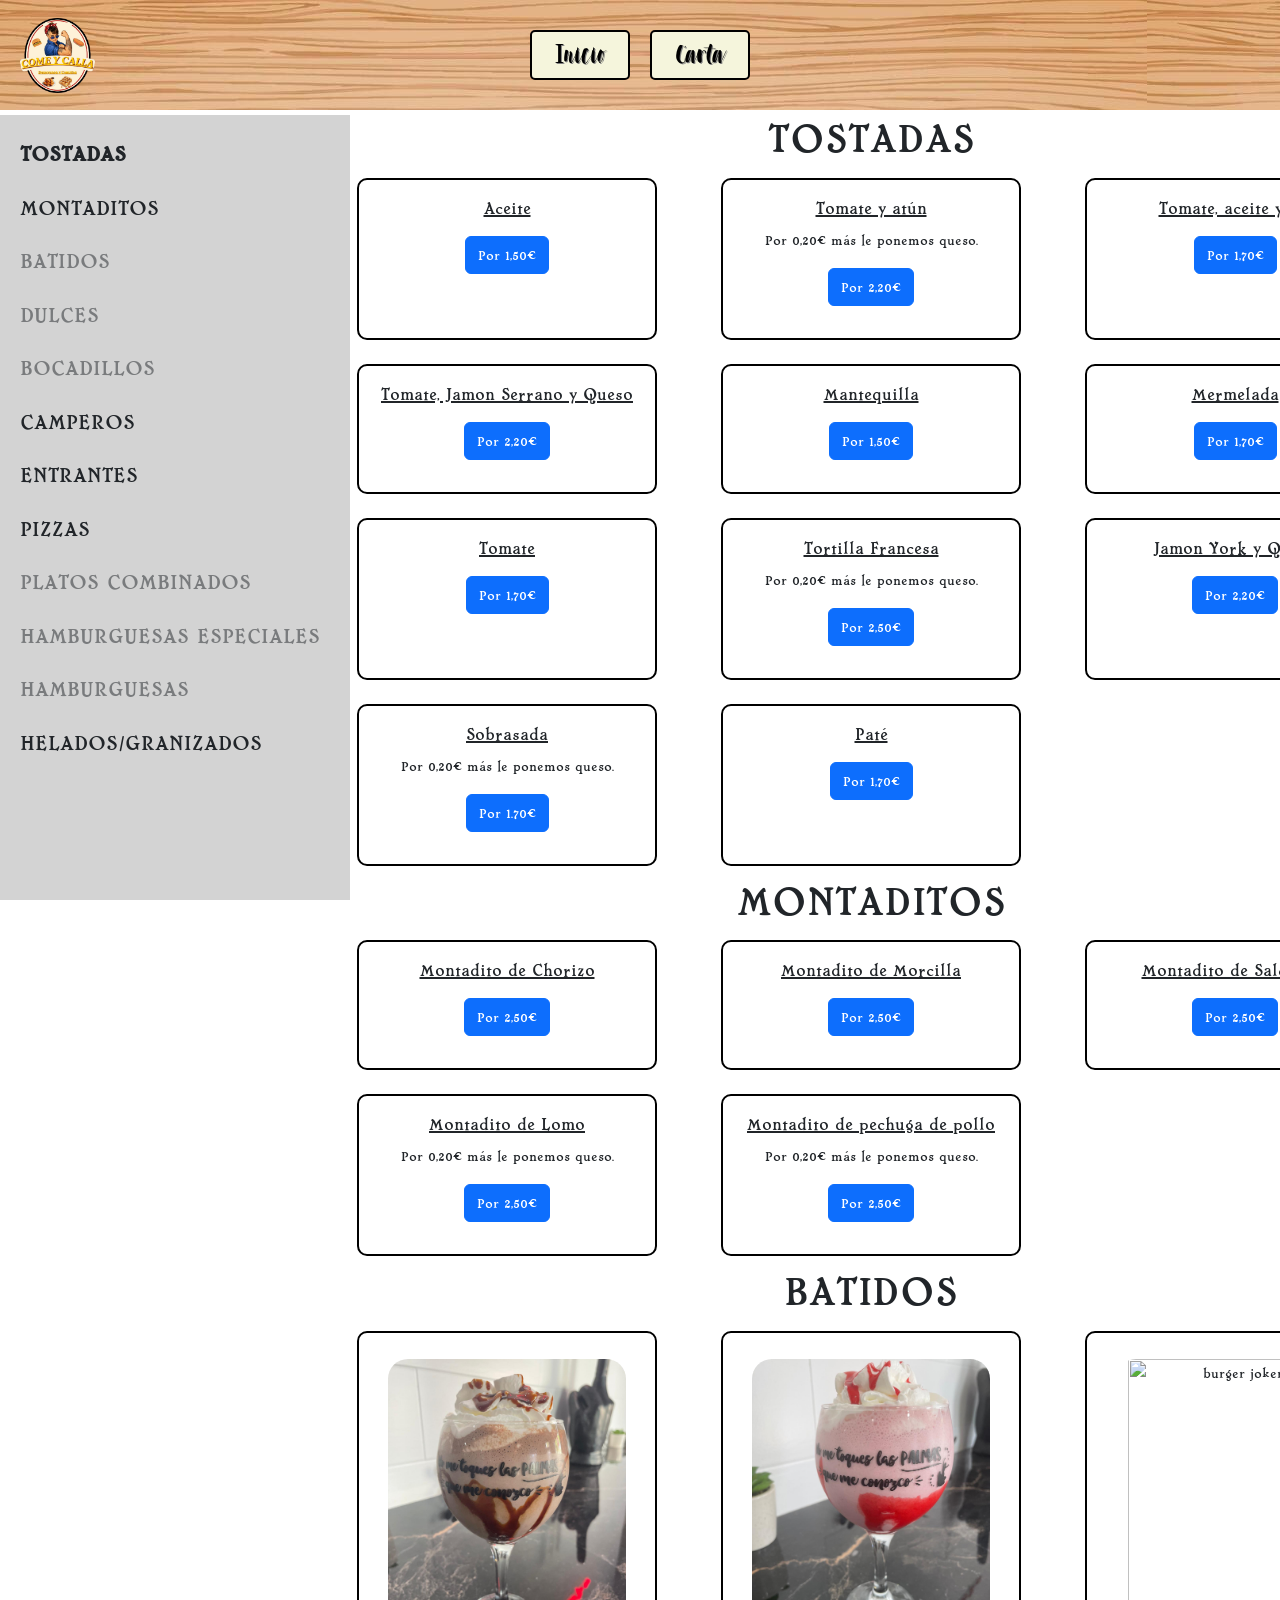
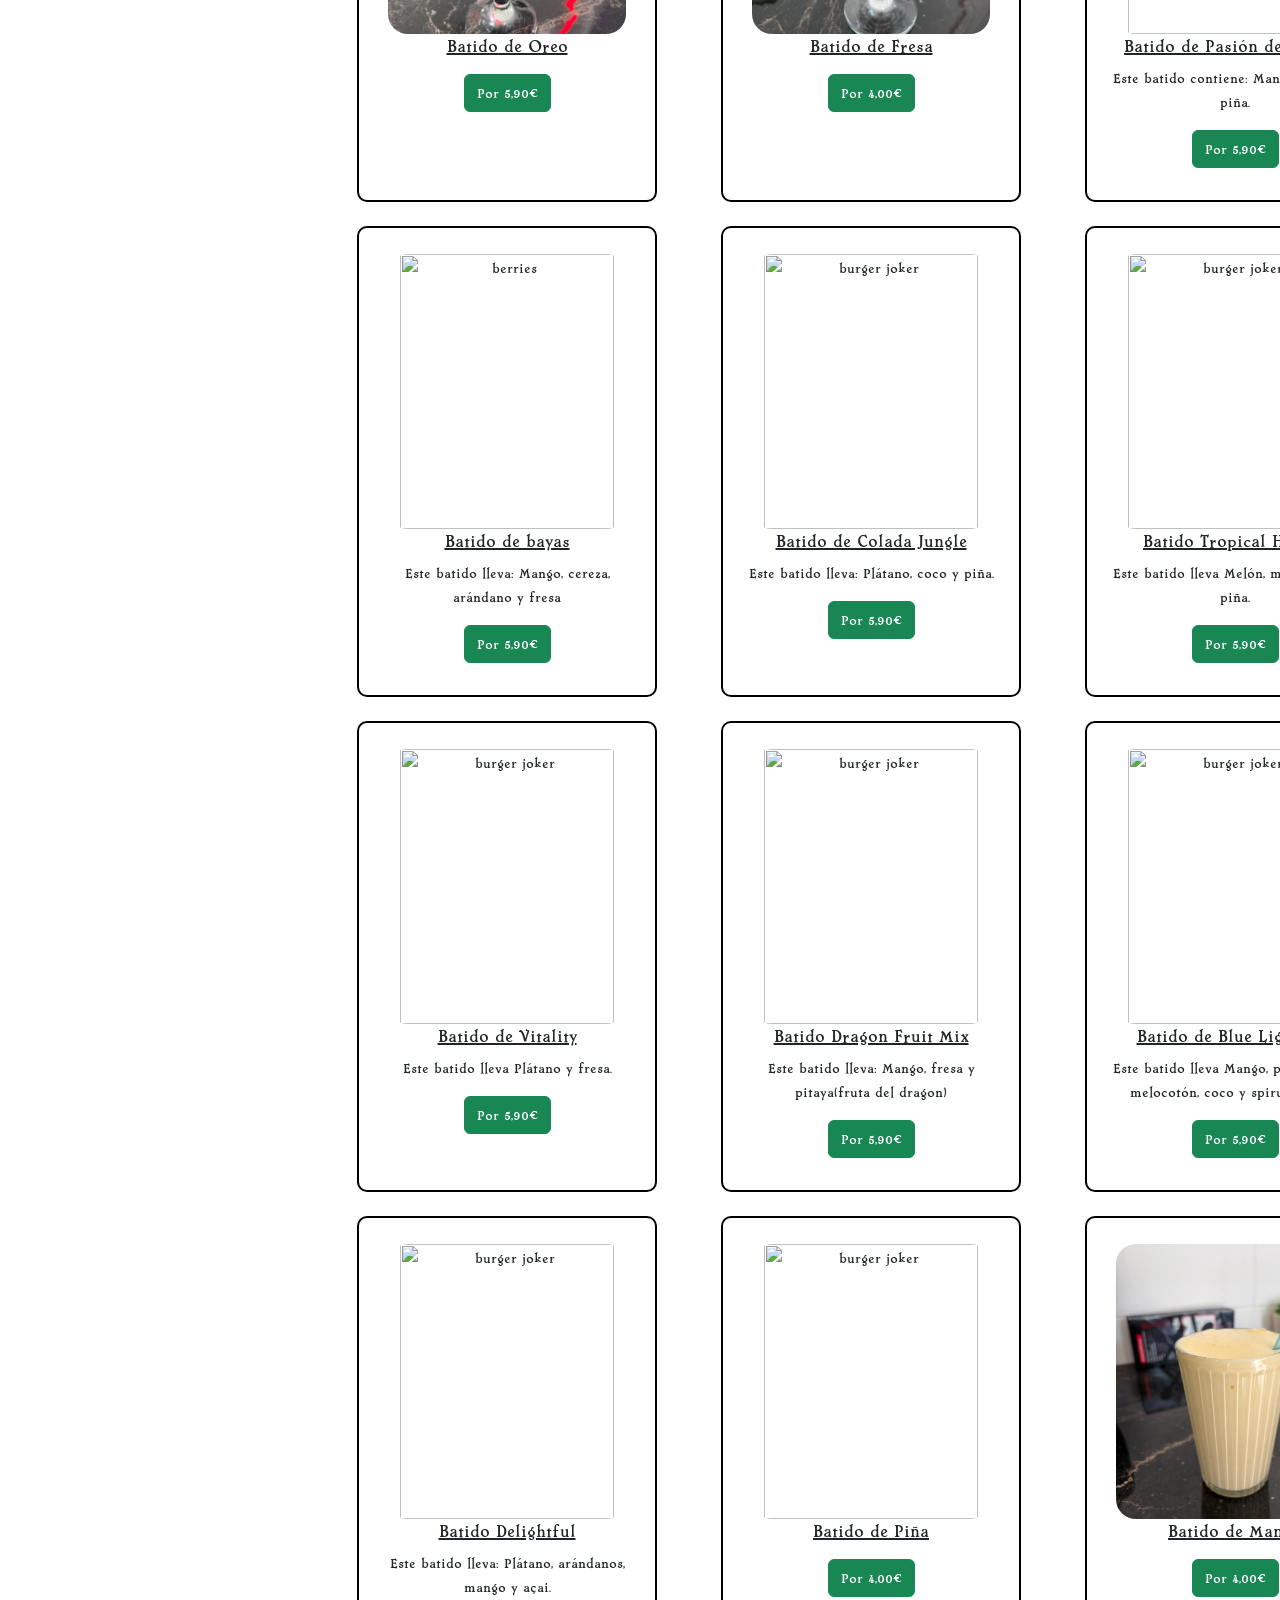
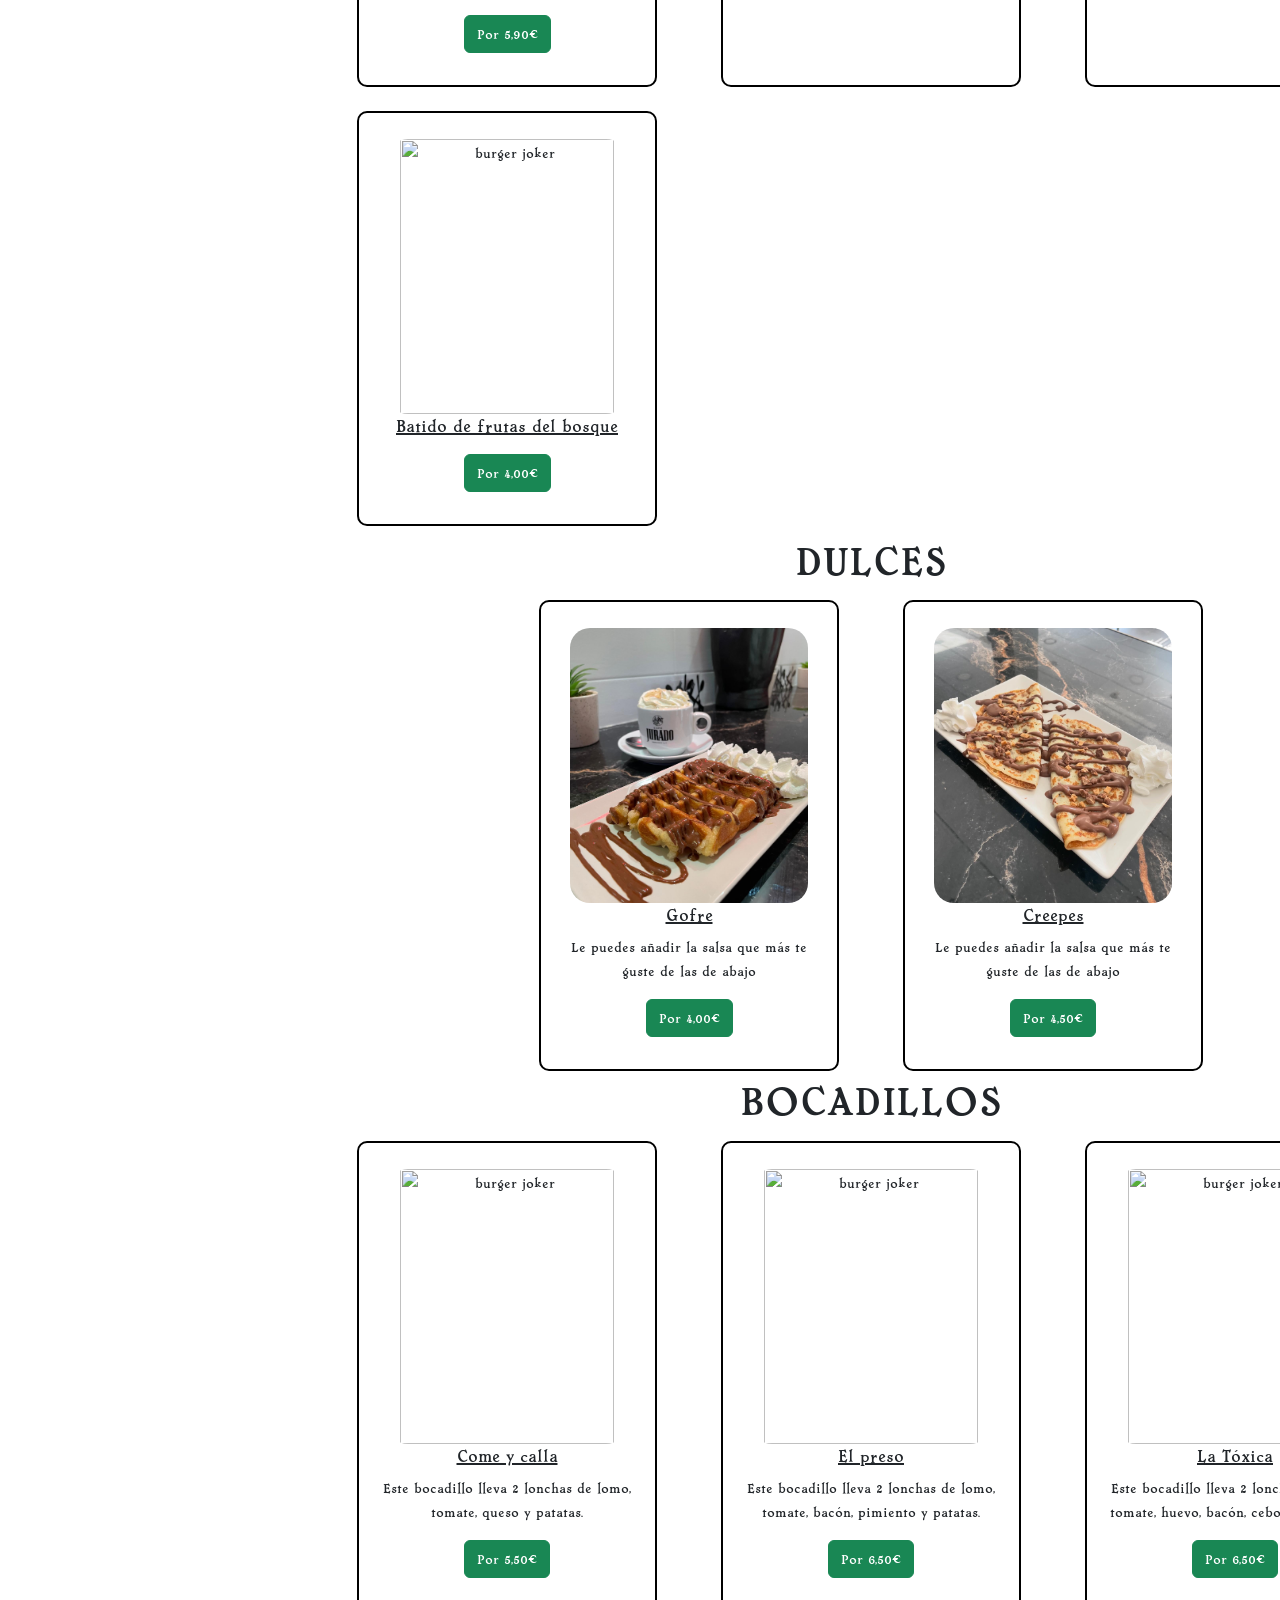
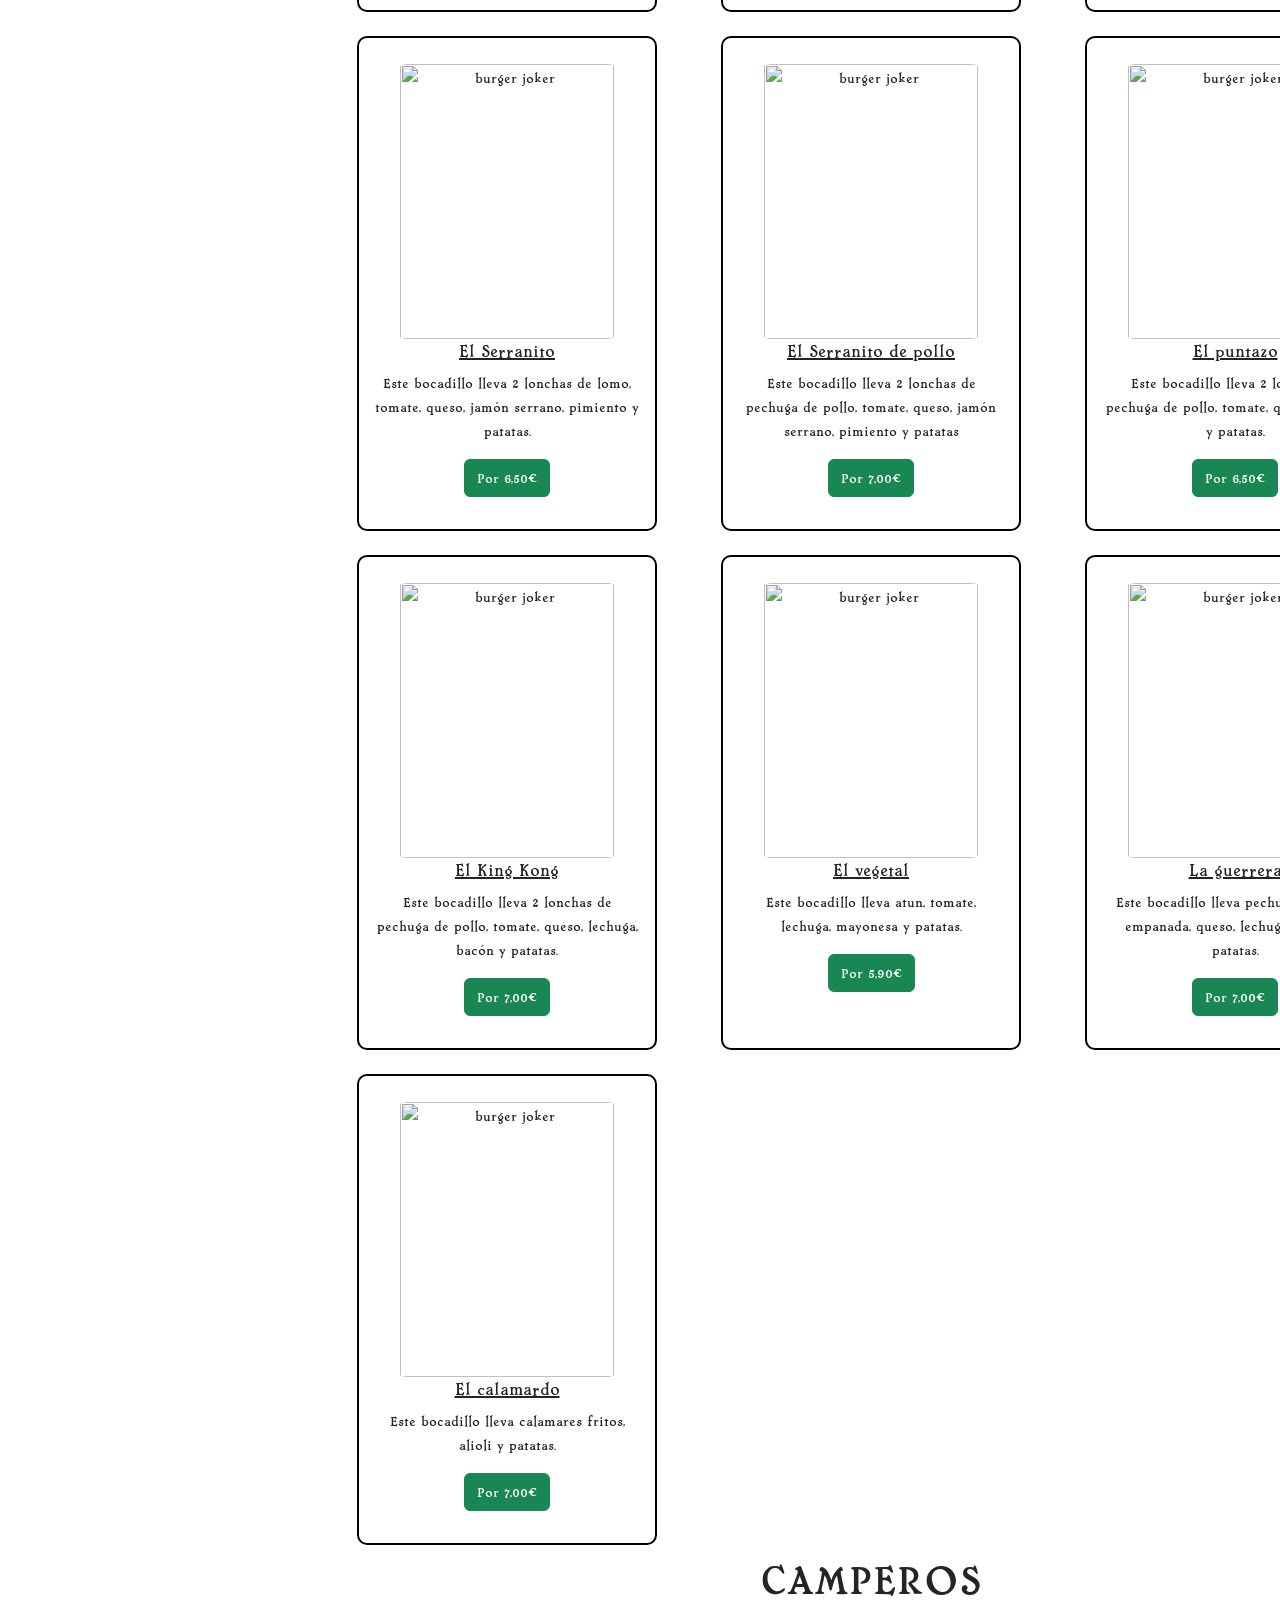
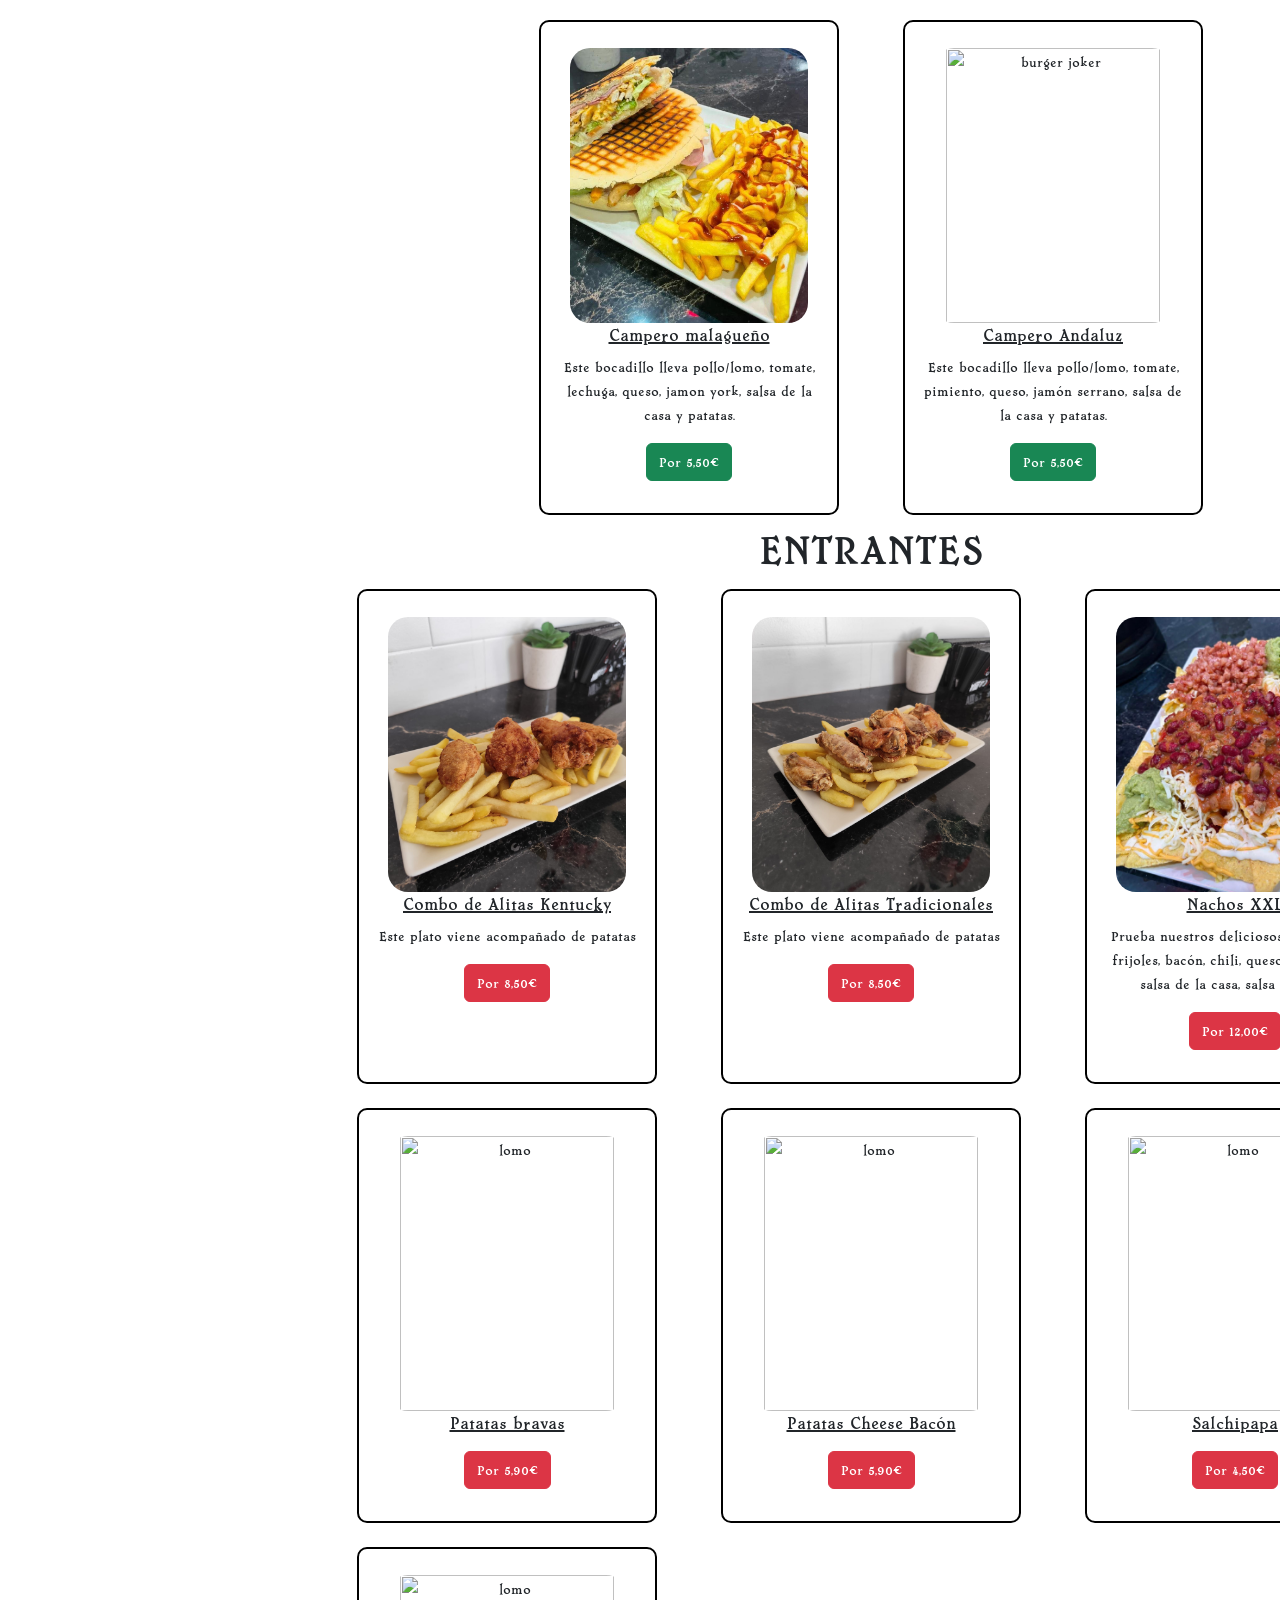
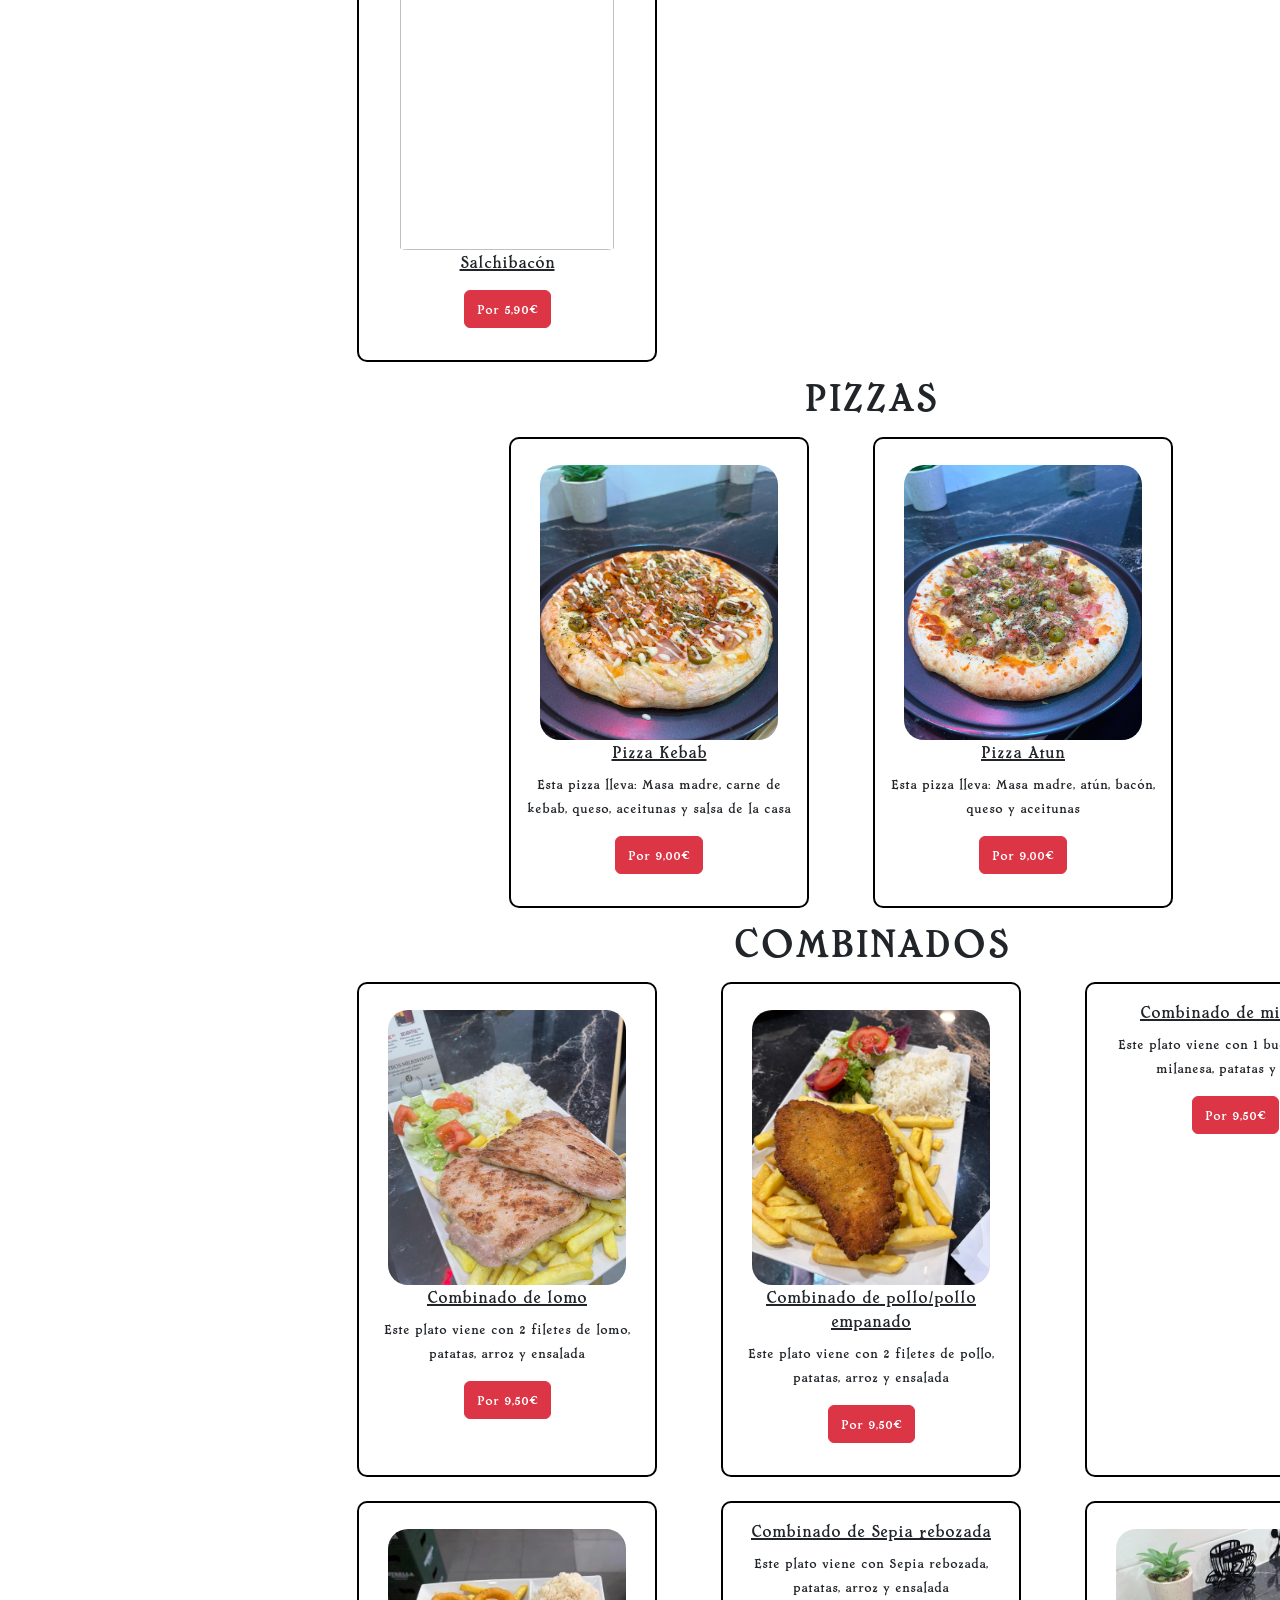
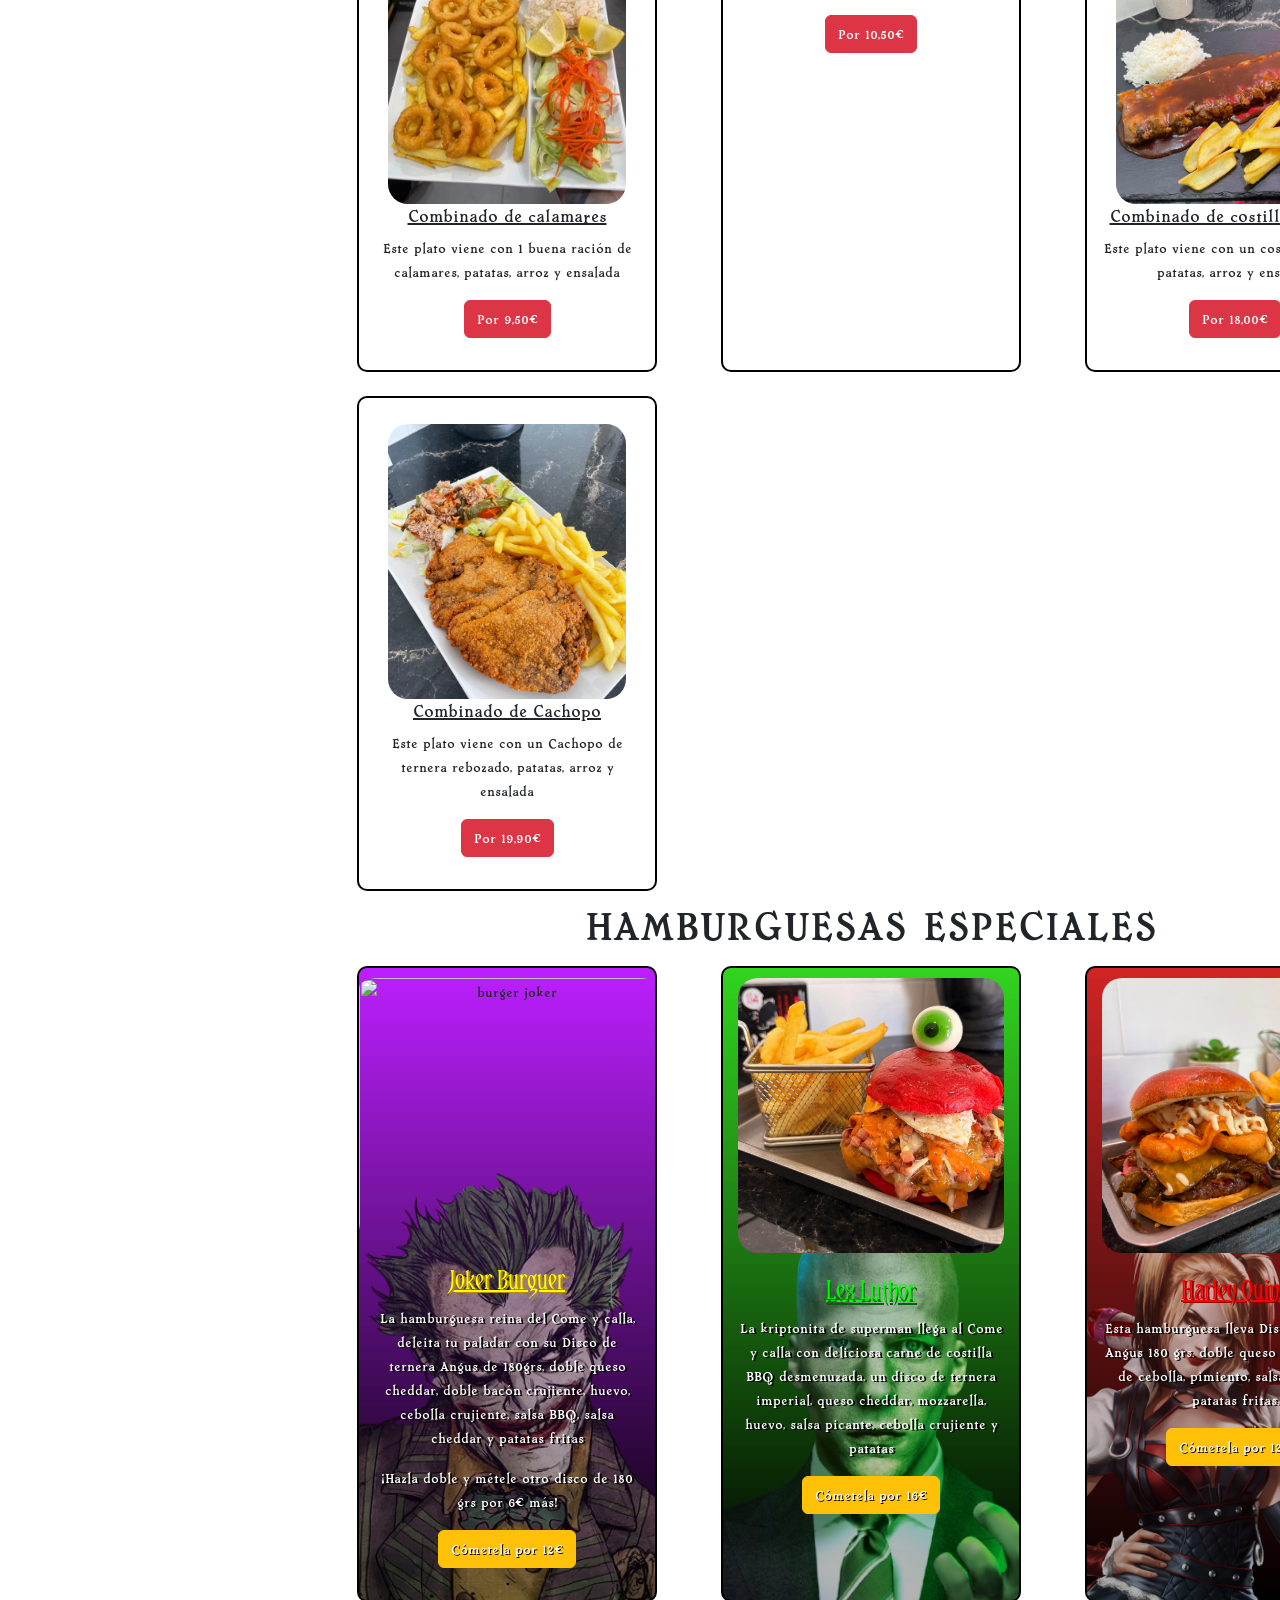
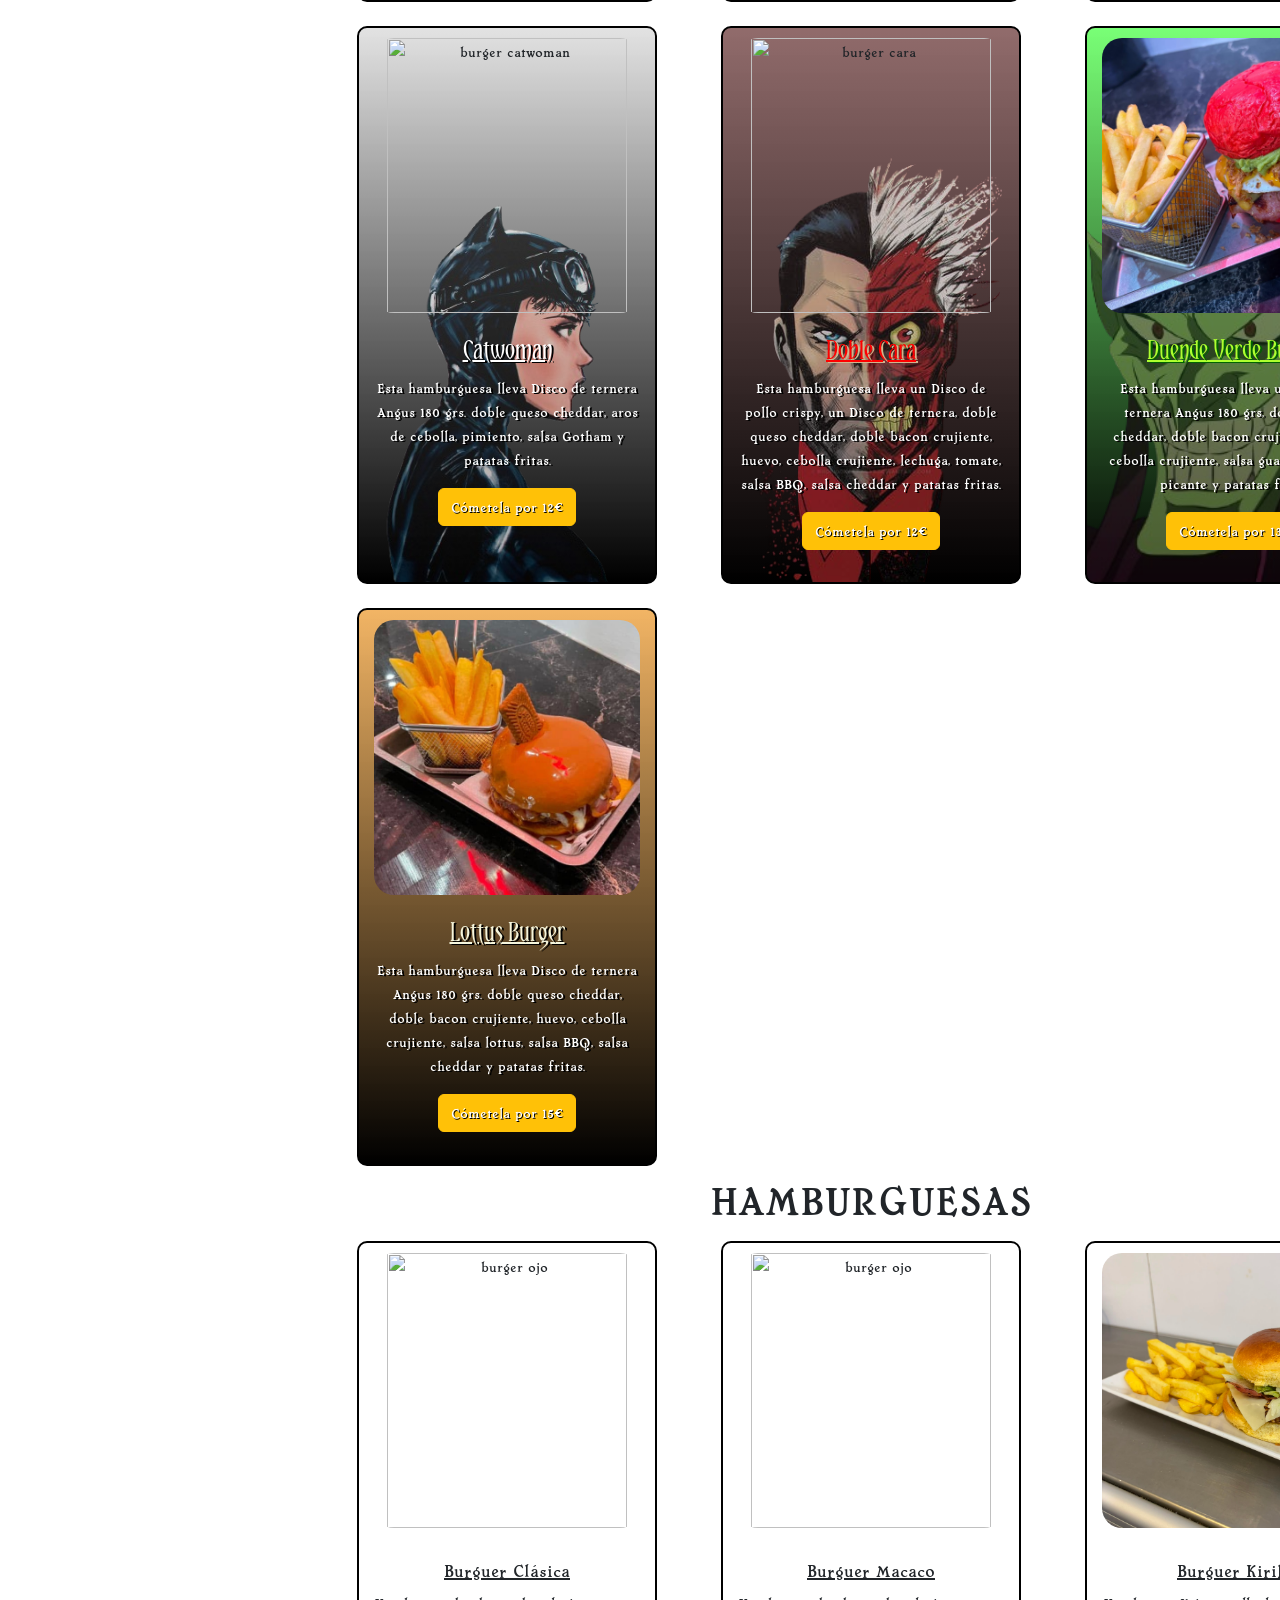
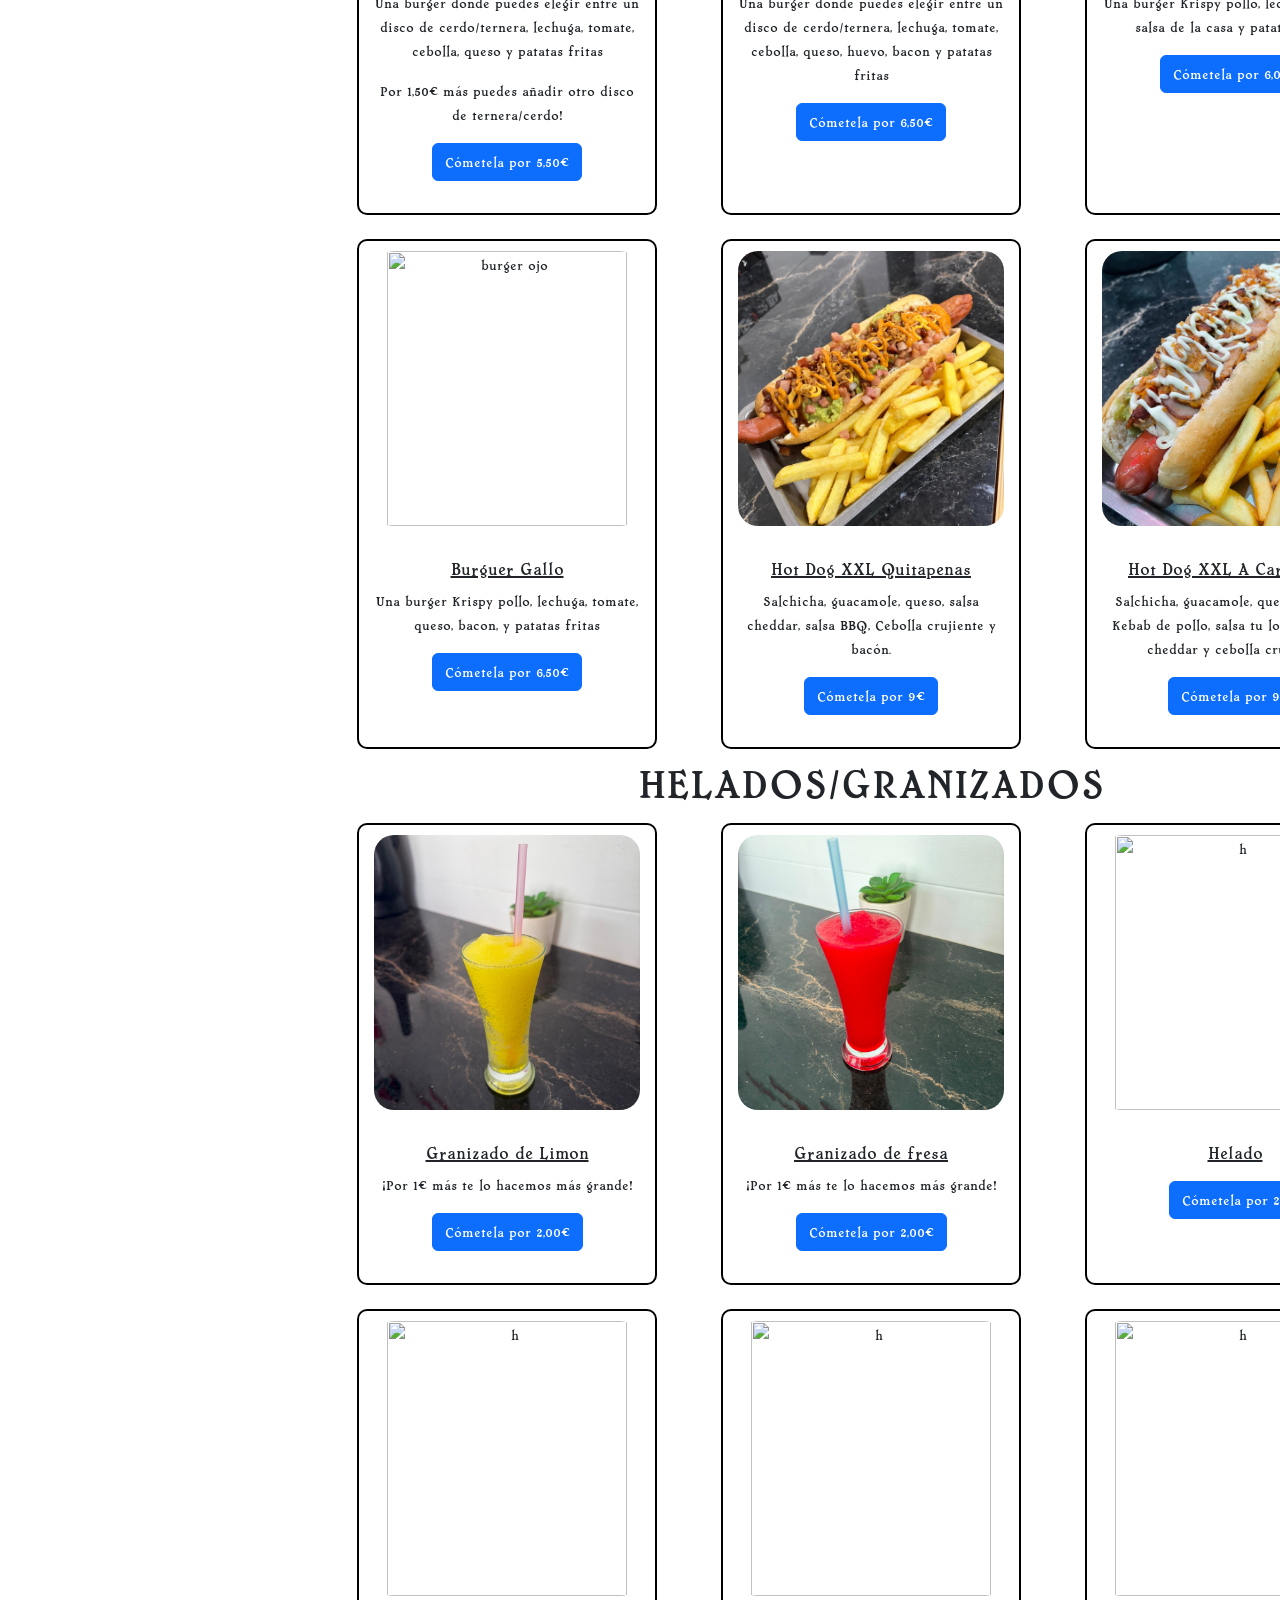
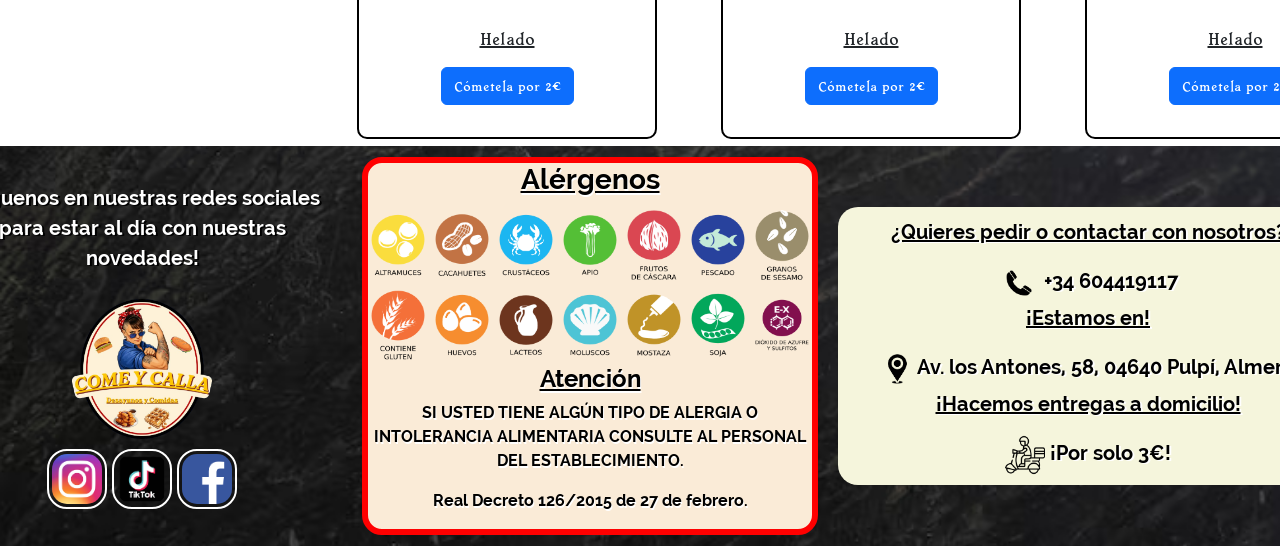
==== commit 9f17dba4: "22-08-2026" ====
--- a/carta.html
+++ b/carta.html
@@ -15,7 +15,7 @@
 
     <div id="navegador">
         <div id="inicio" onclick="redireccionI()" class="botones">Inicio</div>
-        <div id="contacto" onclick="redireccionCO()" class="botones">Contacto</div>
+        <div id="carta" onclick="redireccionC()" class="botones">Carta</div>
     </div>
 </header>
 <div id="orden">
@@ -27,7 +27,7 @@
         <p id="menu-bocadillos">BOCADILLOS</p>
         <p id="menu-camperos">CAMPEROS</p>
         <p id="menu-entrantes">ENTRANTES</p>
-        <p id="menu-tapas">TAPAS</p>
+        <p id="menu-pizza">PIZZAS</p>
         <p id="menu-combinados">PLATOS COMBINADOS</p>
         <p id="menu-hamburguesasEspeciales">HAMBURGUESAS ESPECIALES</p>
         <p id="menu-hamburguesas">HAMBURGUESAS</p>
@@ -158,9 +158,9 @@
             </div>
             <div id="pate" class="card">
                 <div class="card-body">
-                    <h5 class="card-title">Jamon York y Queso</h5>
-
-                    <p class="card-text">Por 0,20€ más le ponemos queso.
+                    <h5 class="card-title">Paté</h5>
+
+                    <p class="card-text">
                     </p>
 
                     <p class="btn btn-primary">
@@ -212,7 +212,7 @@
                 <div class="card-body">
                     <h5 class="card-title">Montadito de Lomo</h5>
 
-                    <p class="card-text">
+                    <p class="card-text">Por 0,20€ más le ponemos queso.
                     </p>
 
                     <p class="btn btn-primary">
@@ -416,7 +416,7 @@
                     </p>
 
                     <p class="btn btn-success">
-                        Por 1,50€
+                        Por 4,00€
                     </p>
                 </div>
             </div>
@@ -429,7 +429,7 @@
                     </p>
 
                     <p class="btn btn-success">
-                        Por 1,50€
+                        Por 4,50€
                     </p>
                 </div>
             </div>
@@ -683,17 +683,29 @@
                 </div>
             </div>
         </div>
-        <h1>TAPAS</h1>
-        <div id="tapas">
-            <div id="" class="card">
-                <div class="card-body">
-                    <img src="imagenes/tapas/" class="card-img-top" alt="lomo">
-                    <h5 class="card-title"></h5>
-
-                    <p class="card-text"></p>
-
-                    <p class="btn btn-danger">
-                        Por 8,50€
+        <h1>PIZZAS</h1>
+        <div id="pizza">
+            <div id="pizza-kebab" class="card">
+                <div class="card-body">
+                    <img src="imagenes/pizza/kebab.jpeg" class="card-img-top" alt="lomo">
+                    <h5 class="card-title">Pizza Kebab</h5>
+
+                    <p class="card-text">Esta pizza lleva: Masa madre, carne de kebab, queso, aceitunas y salsa de la casa</p>
+
+                    <p class="btn btn-danger">
+                        Por 9,00€
+                    </p>
+                </div>
+            </div>
+            <div id="pizza-atun" class="card">
+                <div class="card-body">
+                    <img src="imagenes/pizza/atun.jpeg" class="card-img-top" alt="lomo">
+                    <h5 class="card-title">Pizza Atun</h5>
+
+                    <p class="card-text">Esta pizza lleva: Masa madre, atún, bacón, queso y aceitunas</p>
+
+                    <p class="btn btn-danger">
+                        Por 9,00€
                     </p>
                 </div>
             </div>
@@ -738,18 +750,6 @@
                     </p>
                 </div>
             </div>
-            <div id="alitasPollo-comb" class="card">
-                <div class="card-body">
-                    <h5 class="card-title">Combinado de alitas de pollo</h5>
-
-                    <p class="card-text">Este plato viene con 1 buena ración de alitas de pollo, patatas, arroz y ensalada
-                    </p>
-
-                    <p class="btn btn-danger">
-                        Por 9,50€
-                    </p>
-                </div>
-            </div>
             <div id="calamares-comb" class="card">
                 <div class="card-body">
                     <img src="imagenes/combinados/combinadocalamares.jpeg" class="card-img-top" alt="burger joker">
@@ -802,9 +802,10 @@
                 </div>
             </div>
         </div>
-        <h1>HAMBURGUESAS ESPECIALES</h1>
-        <div id="hamburguesasEspeciales">
-            <div id="joker" class="card">
+        <div id="hamburguesas-villanos">
+            <h1>HAMBURGUESAS ESPECIALES</h1>
+            <div id="hamburguesasEspeciales">
+                <div id="joker" class="card">
                 <img src="imagenes/burguers/burgerjoker.jpeg" class="card-img-top" alt="burger joker">
 
                 <div class="card-body">
@@ -820,7 +821,7 @@
 
                 </div>
             </div>
-            <div id="luthor" class="card">
+                <div id="luthor" class="card">
                 <img src="imagenes/burguers/burgerojo.jpeg" class="card-img-top" alt="burger luthor">
 
                 <div class="card-body">
@@ -835,7 +836,7 @@
                     </p>
                 </div>
             </div>
-            <div id="harley" class="card">
+                <div id="harley" class="card">
                 <img src="imagenes/burguers/harley.jpeg" class="card-img-top" alt="burger harley">
                 <div class="card-body">
                     <h5 class="card-title">Harley Quinn</h5>
@@ -849,7 +850,7 @@
                     </p>
                 </div>
             </div>
-            <div id="catwoman" class="card">
+                <div id="catwoman" class="card">
                 <img src="imagenes/burguers/catwoman.png" class="card-img-top" alt="burger catwoman">
                 <div class="card-body">
                     <h5 class="card-title">Catwoman</h5>
@@ -863,7 +864,7 @@
                     </p>
                 </div>
             </div>
-            <div id="doblecara" class="card">
+                <div id="doblecara" class="card">
                 <img src="imagenes/burguers/doblecara.png" class="card-img-top" alt="burger cara">
                 <div class="card-body">
                     <h5 class="card-title">Doble Cara</h5>
@@ -877,7 +878,7 @@
                     </p>
                 </div>
             </div>
-            <div id="duendeverde" class="card">
+                <div id="duendeverde" class="card">
                 <img src="imagenes/burguers/duendeverde.jpeg" class="card-img-top" alt="burger duende">
                 <div class="card-body">
                     <h5 class="card-title">Duende Verde Burger</h5>
@@ -891,19 +892,21 @@
                     </p>
                 </div>
             </div>
-            <div id="lottus" class="card">
-                <img src="imagenes/burguers/burgerlotus.jpeg" class="card-img-top" alt="lottus">
-                <div class="card-body">
-                    <h5 class="card-title">Lottus Burger</h5>
-
-                    <p class="card-text">
-                        Esta hamburguesa lleva Disco de ternera Angus 180 grs. doble queso cheddar, doble bacon crujiente, huevo, cebolla crujiente, salsa lottus, salsa BBQ, salsa cheddar y patatas fritas.
-                    </p>
-
-                    <p class="btn btn-warning">
-                        Cómetela por 15€
-                    </p>
-                </div>
+                <div id="lottus" class="card">
+                    <img src="imagenes/burguers/burgerlotus.jpeg" class="card-img-top" alt="lottus">
+                    <div class="card-body">
+                        <h5 class="card-title">Lottus Burger</h5>
+
+                        <p class="card-text">
+                            Esta hamburguesa lleva Disco de ternera Angus 180 grs. doble queso cheddar, doble bacon crujiente, huevo, cebolla crujiente, salsa lottus, salsa BBQ, salsa cheddar y patatas fritas.
+                        </p>
+
+                        <p class="btn btn-warning">
+                            Cómetela por 15€
+                        </p>
+                    </div>
+                </div>
+
             </div>
 
         </div>
@@ -1102,17 +1105,43 @@
 <footer>
     <div id="izquierda-footer">
         <p>¡Siguenos en nuestras redes sociales para estar al día con nuestras novedades!</p>
+        <img src="imagenes/logo.png" id="logofooter">
         <div class="icons-footer">
             <img src="imagenes/instagram.png" onclick="redireccionIns()">
             <img src="imagenes/tiktok.png" onclick="redireccionTik()">
             <img src="imagenes/facebook.png" onclick="redireccionFac()">
         </div>
     </div>
-    <div id=""></div>
+    <div id="alergenos">
+        <h3>Alérgenos</h3>
+        <div id="lista">
+            <img src="imagenes/alergenos/altramuz.png">
+            <img src="imagenes/alergenos/cacahuetes.png">
+            <img src="imagenes/alergenos/crustaceos.png">
+            <img src="imagenes/alergenos/aipio.png">
+            <img src="imagenes/alergenos/frutos.png">
+            <img src="imagenes/alergenos/perscado.png">
+            <img src="imagenes/alergenos/sesamo.png">
+            <img src="imagenes/alergenos/gluten.png">
+            <img src="imagenes/alergenos/huevo.png">
+            <img src="imagenes/alergenos/lacteo.png">
+            <img src="imagenes/alergenos/moluscos.png">
+            <img src="imagenes/alergenos/mostaza.png">
+            <img src="imagenes/alergenos/soja.png">
+            <img src="imagenes/alergenos/sulfuros.png">
+        </div>
+        <h4>Atención</h4>
+        <p>SI USTED TIENE ALGÚN TIPO DE ALERGIA O INTOLERANCIA ALIMENTARIA CONSULTE AL PERSONAL DEL ESTABLECIMIENTO.</p>
+        <p id="realdecreto">Real Decreto 126/2015 de 27 de febrero.</p>
+
+    </div>
     <div id="derecha-footer">
         <p>¿Quieres pedir o contactar con nosotros?</p>
         <img src="imagenes/phonefooter.png" style="width: 40px; height: 40px"> +34 604419117
-
+        <p>¡Estamos en!</p>
+        <img src="imagenes/ubi.png" style="width: 40px; height: 40px">Av. los Antones, 58, 04640 Pulpí, Almería
+        <p>¡Hacemos entregas a domicilio!</p>
+        <img src="imagenes/moto.png" style="width: 40px; height: 40px">  ¡Por solo 3€!
     </div>
 
 </footer>
--- a/carta.css
+++ b/carta.css
@@ -11,7 +11,6 @@
     justify-content: center;
 
 }
-
 #header-novedades{
     font-family: footer-font;
     margin: 2px;
@@ -32,8 +31,7 @@
 #logo{
     width: 75px;
     height: 75px;
-    border-radius: 40%;
-    border: black solid 2px;
+
     transition: scale 1s;
 }
 #logo:hover{
@@ -62,8 +60,12 @@
     z-index: -1;
 }
 #inicio:hover::before {
-    background-image: url("imagenes/carta.jpg");
+    background-image: url("imagenes/inicio.png");
     filter: blur(2px);
+}
+#inicio:hover {
+    color: white;
+    border-radius: 20%;
 }
 #carta {
     position: relative;
@@ -92,37 +94,6 @@
     filter: blur(2px);
 }
 #carta:hover{
-    color: white;
-    border-radius: 20%;
-}
-#contacto {
-    position: relative;
-    overflow: hidden;
-    z-index: 0;
-    color: black;
-    text-shadow: grey 1px 1px;
-}
-#contacto::before {
-    content: "";
-    position: absolute;
-    top: 0;
-    left: 0;
-    right: 0;
-    bottom: 0;
-    background-image: none;
-    background-size: cover;
-    background-position: center;
-    background-repeat: no-repeat;
-    transition: filter 1s, background-image 1s;
-
-    z-index: -1;
-}
-#contacto:hover::before {
-    background-image: url("imagenes/llama.png");
-    filter: blur(2px);
-
-}
-#contacto:hover{
     color: white;
     border-radius: 20%;
 }
@@ -200,10 +171,13 @@
     opacity: 1;
 }
 /*COMIDAS*/
-#tostadas, #montaditos, #cafes, #batidos, #dulces, #bocadillos, #camperos, #entrantes, #combinados, #hamburguesasEspeciales, #hamburguesas, #helados{
+#tostadas, #montaditos, #cafes, #batidos, #bocadillos, #camperos, #entrantes, #combinados, #hamburguesasEspeciales, #hamburguesas, #helados, #pizza{
     margin: 5px;
     display: grid;
     grid-template-columns: auto auto auto;
+    justify-content: center;
+    column-gap: 60px;
+    row-gap: 20px;
 }
 .card{
     transition: scale 1s;
@@ -234,6 +208,12 @@
 .card:hover{
     scale: 1.05;
 }
+ #camperos, #dulces{
+     display: grid;
+     grid-template-columns: auto auto;
+     justify-content: center;
+     column-gap: 60px;
+ }
 /*BURGERS*/
 #hamburguesasEspeciales{
     h5{
@@ -443,18 +423,35 @@
 /*FOOTER*/
 footer{
     display: grid;
-    grid-template-columns: 400px auto auto;
+    grid-template-columns: 400px auto 500px;
     background-image: url("imagenes/footer.png");
     background-size: cover;      /* La imagen cubre todo el contenedor */
     background-position: center; /* Centra la imagen */
     background-repeat: no-repeat;
-    height: 250px;
+    height: 400px;
     color: white;
     font-family: footer-font;
     text-align: center;
     text-shadow: black 2px 1px;
+    justify-content: center;
+    align-content: center;
+    align-items: center;
     font-size: 20px;
+    column-gap: 20px;
     padding: 20px;
+}
+#izquierda-footer{
+    display: flex;
+    column-gap: 10px;
+    flex-direction: column;
+    align-items: center;
+    justify-content: center;
+    height: 100%;
+}
+#logofooter{
+    height: 160px;
+    width: 160px;
+    padding: 10px;
 }
 .icons-footer{
     img{
@@ -471,6 +468,46 @@
 .icons-footer img:hover{
     scale: 1.10
 }
+#derecha-footer{
+    padding: 10px;
+    background-color: beige;
+    border: 2px;
+    border-color: white;
+    border-radius: 20px ;
+    color: black;
+    text-shadow: white 2px 1px;
+    justify-content: center;
+    align-items: center;
+    p{
+        text-decoration: underline;
+    }
+
+}
+#alergenos{
+    background-color: antiquewhite;
+    color: black;
+    text-shadow: white 1px 2px;
+    border-radius: 20px;
+    border: red solid 6px;
+    font-size: 16px;
+    h3{
+        text-decoration: underline;
+    }
+    h4{
+        text-decoration: underline;
+    }
+}
+#lista{
+    display: grid;
+    justify-content: center;
+    column-gap: 4px;
+    grid-template-columns: auto auto auto auto auto auto auto;
+    img{
+        height: 80px;
+        width: 60px;
+    }
+}
+
 
 
 /*FUENTES*/
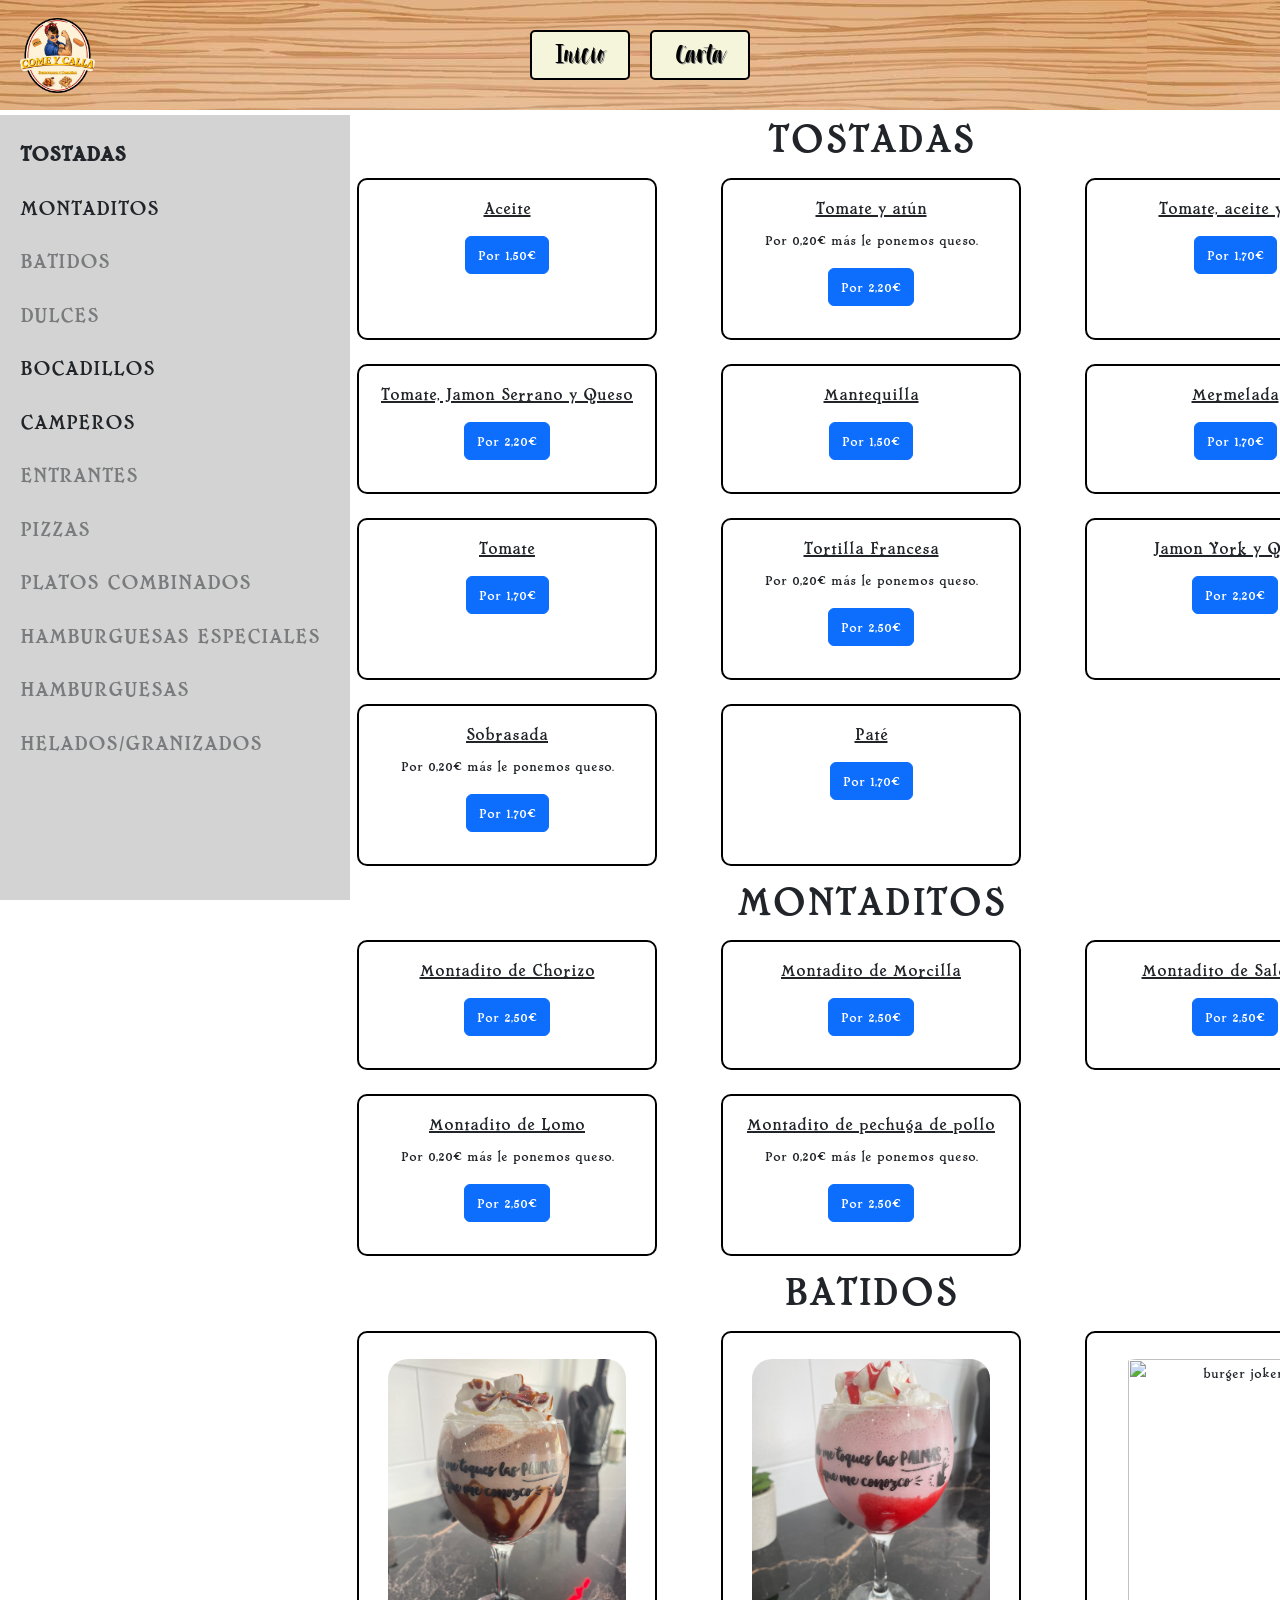
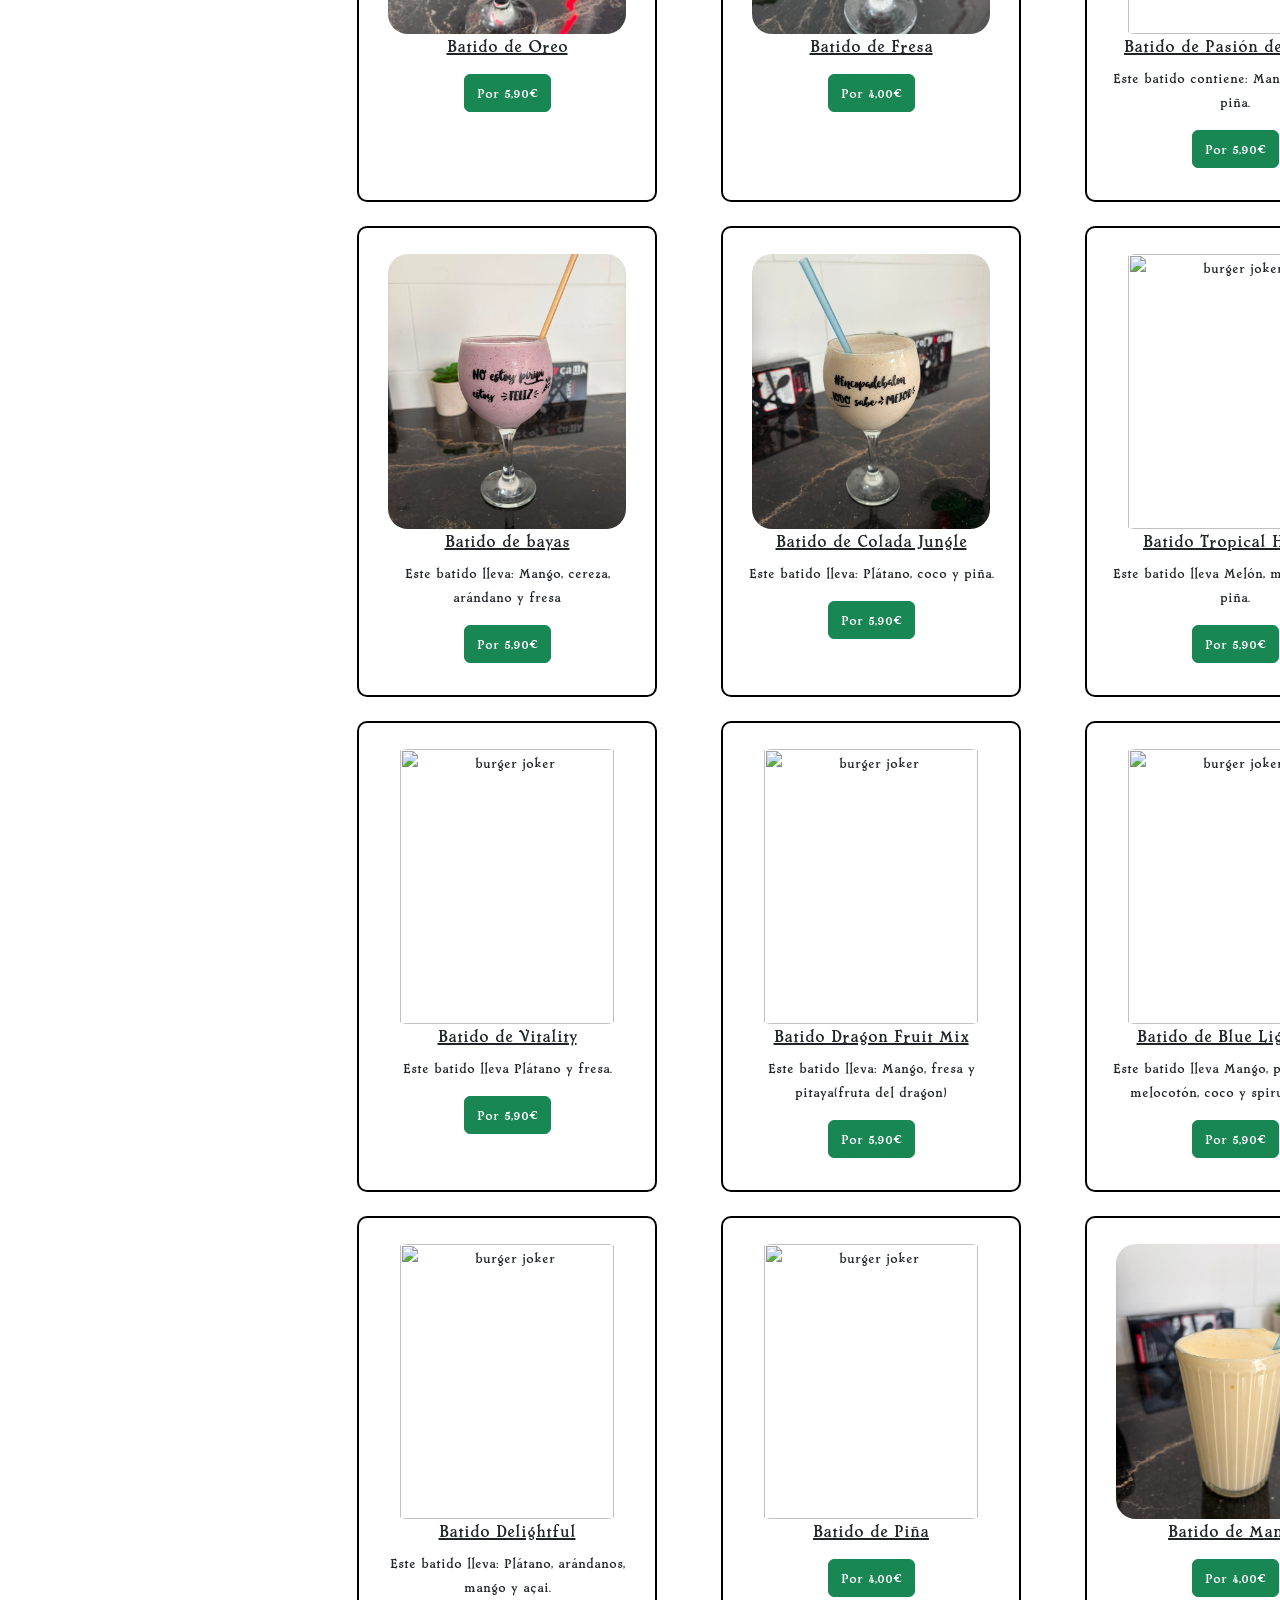
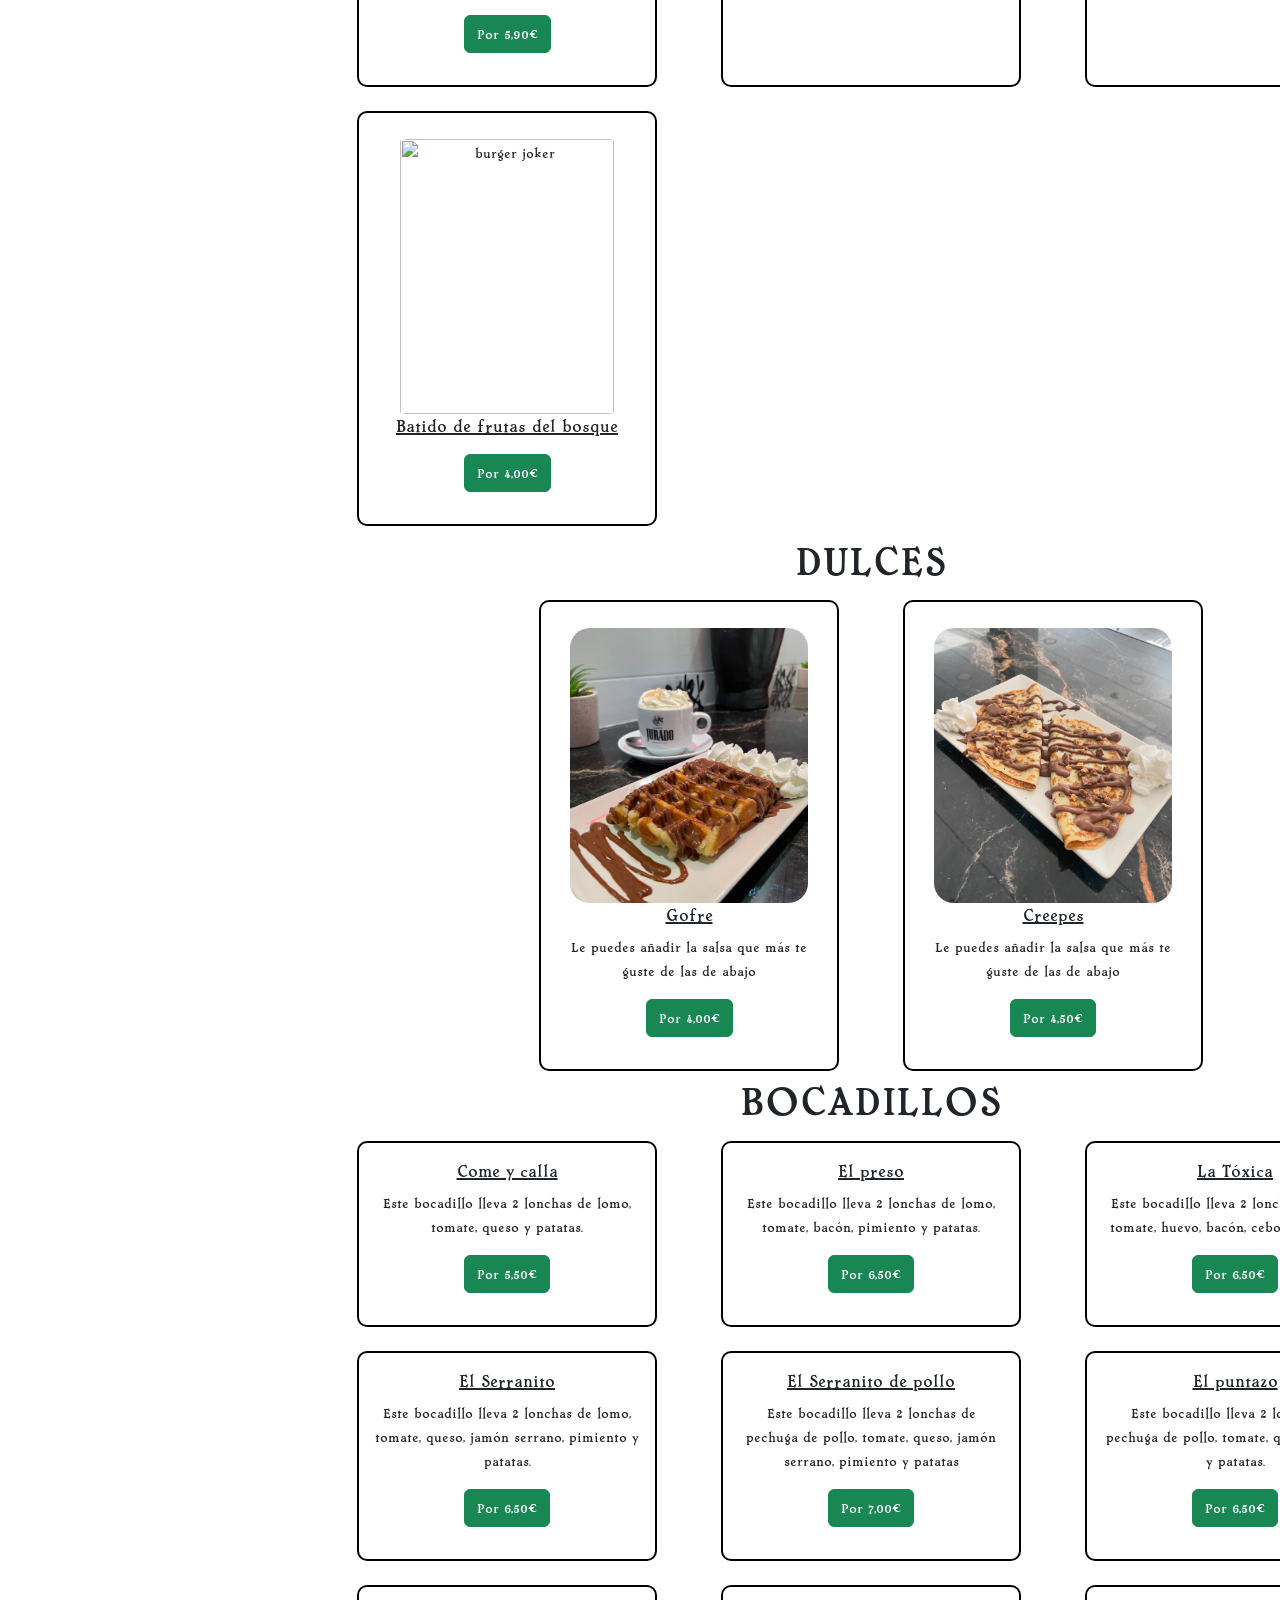
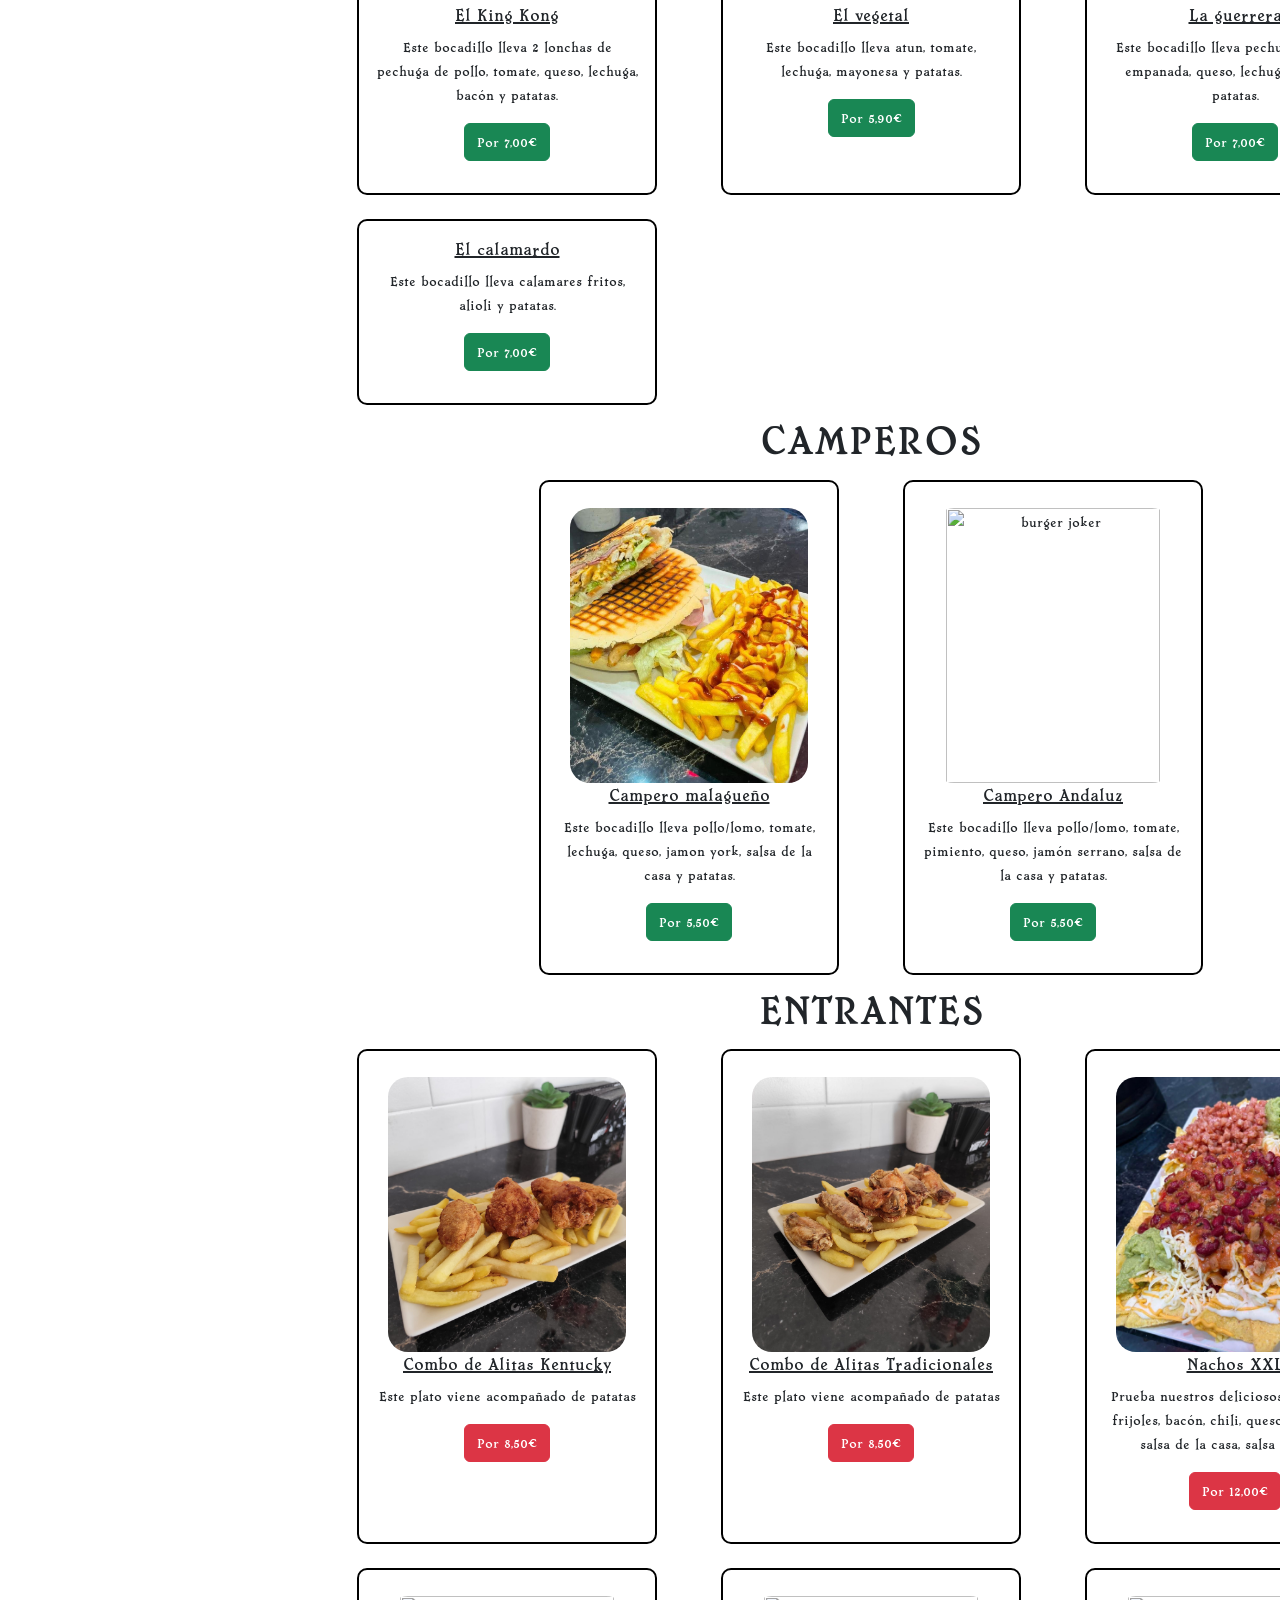
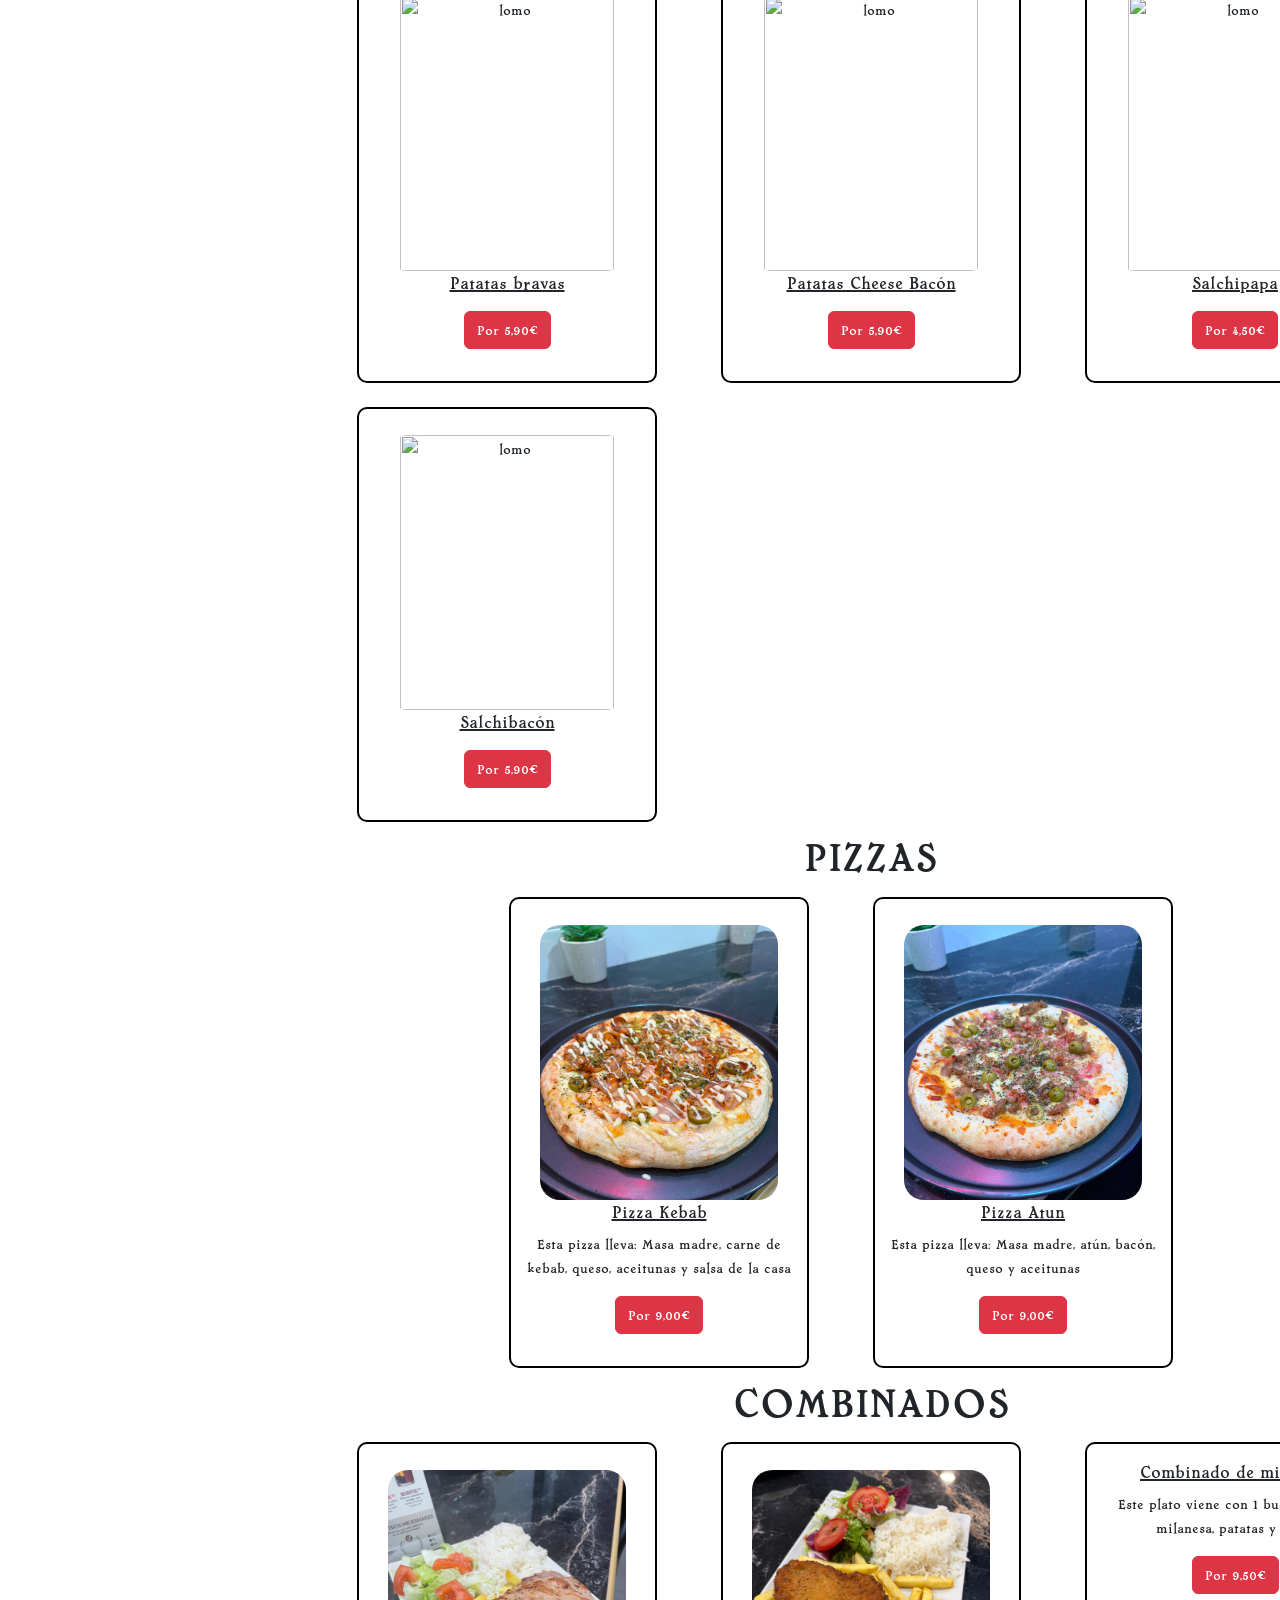
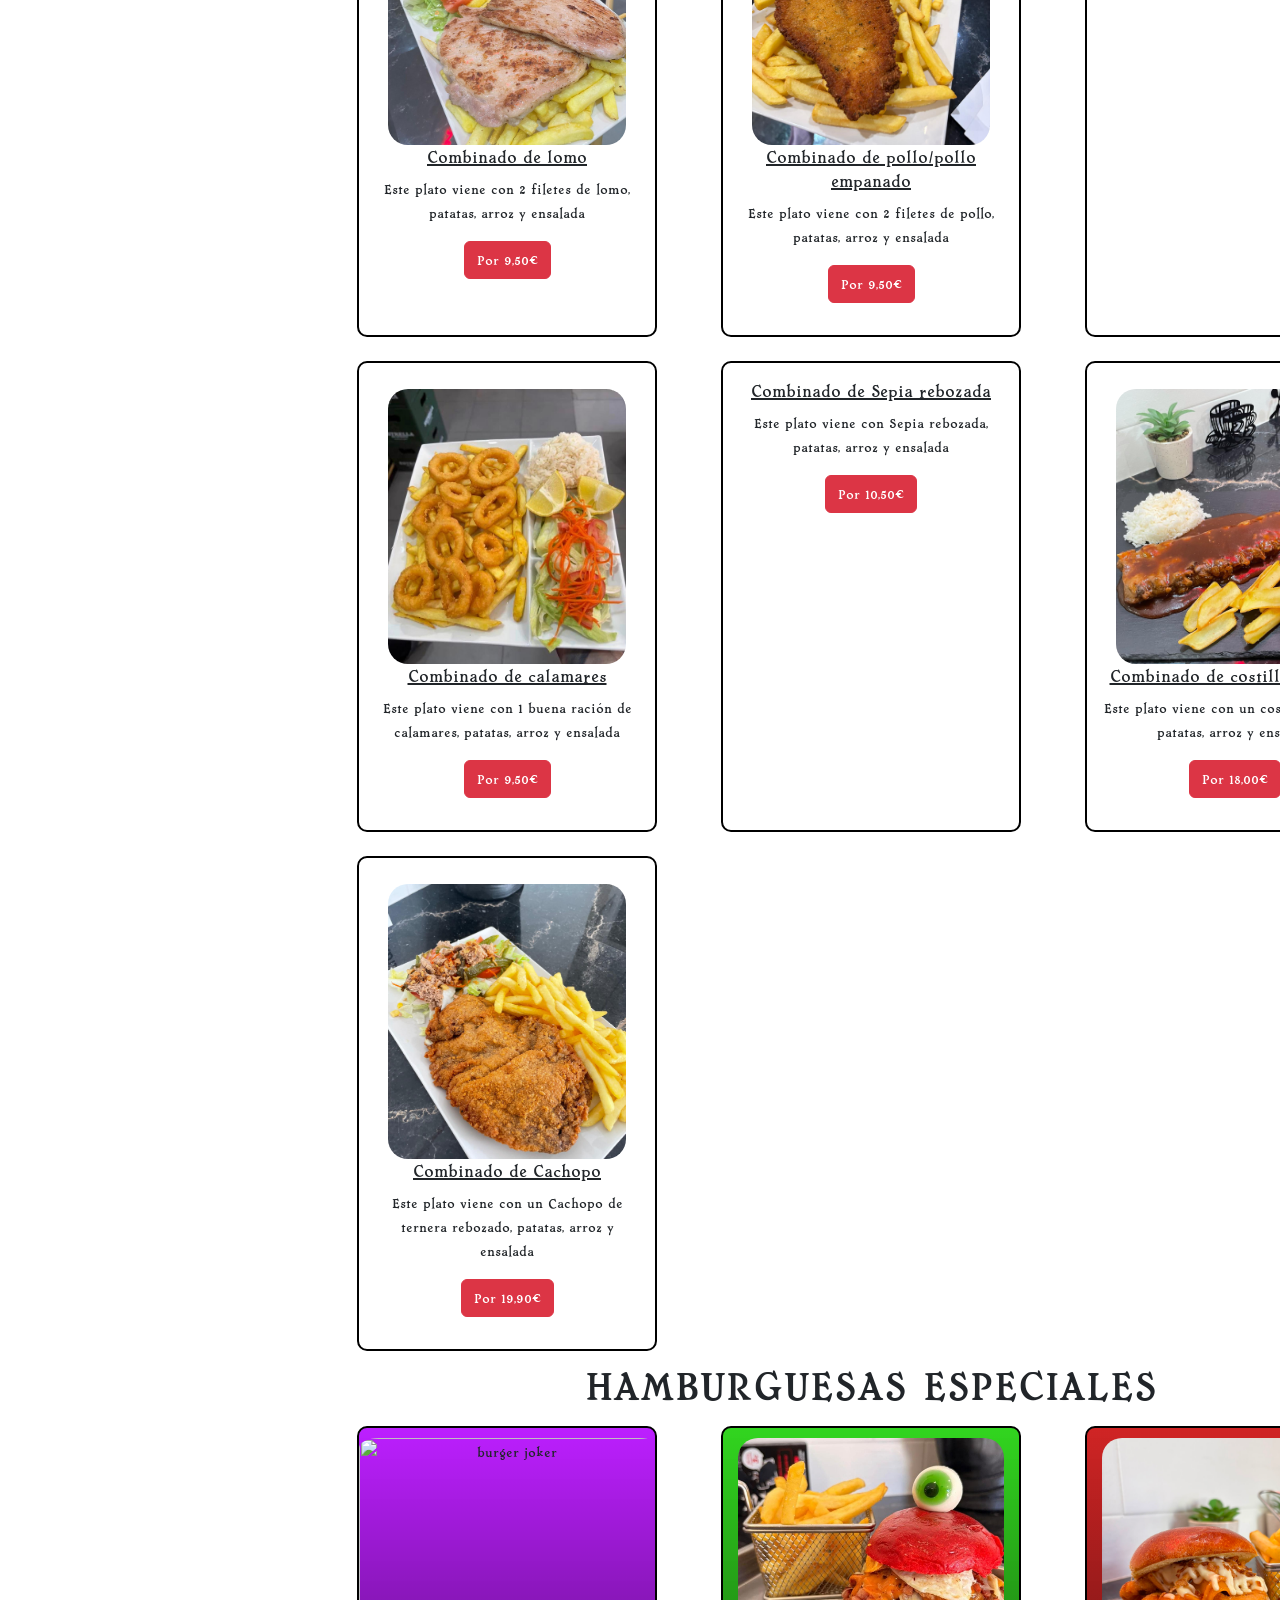
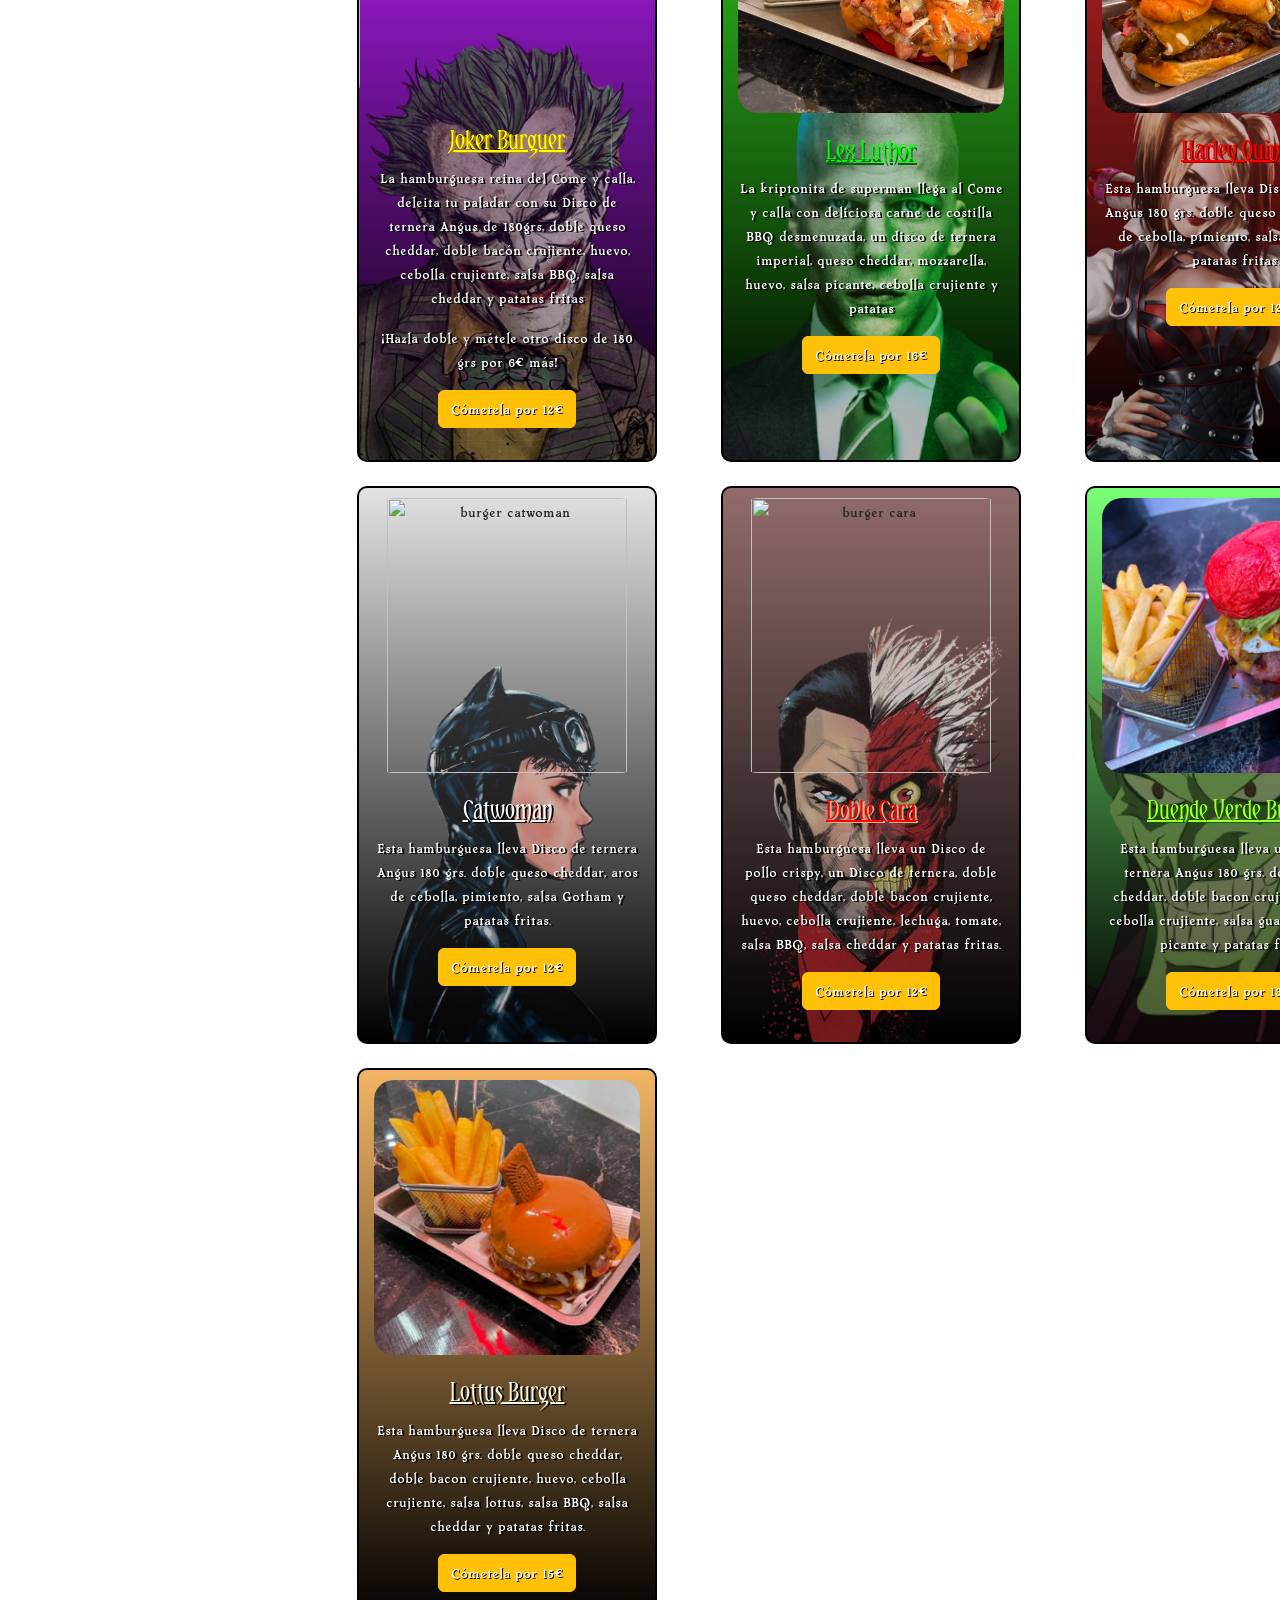
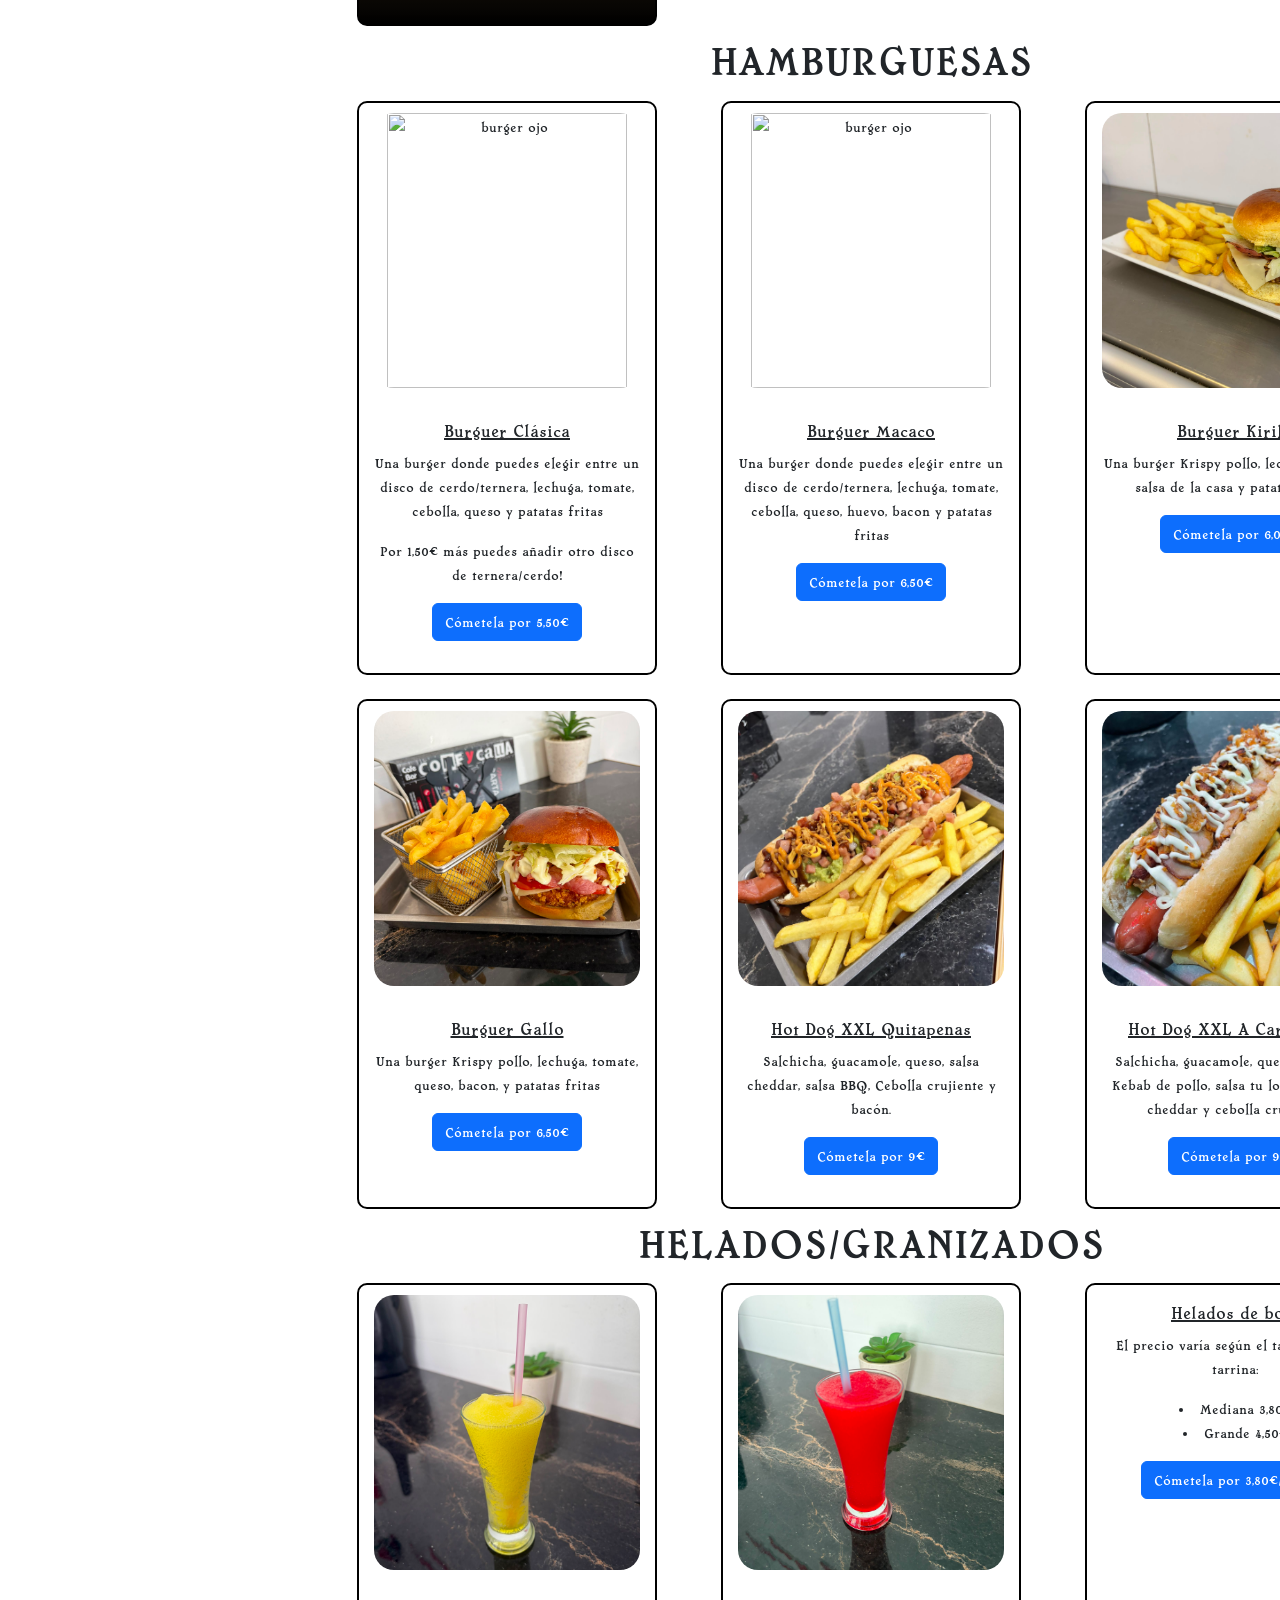
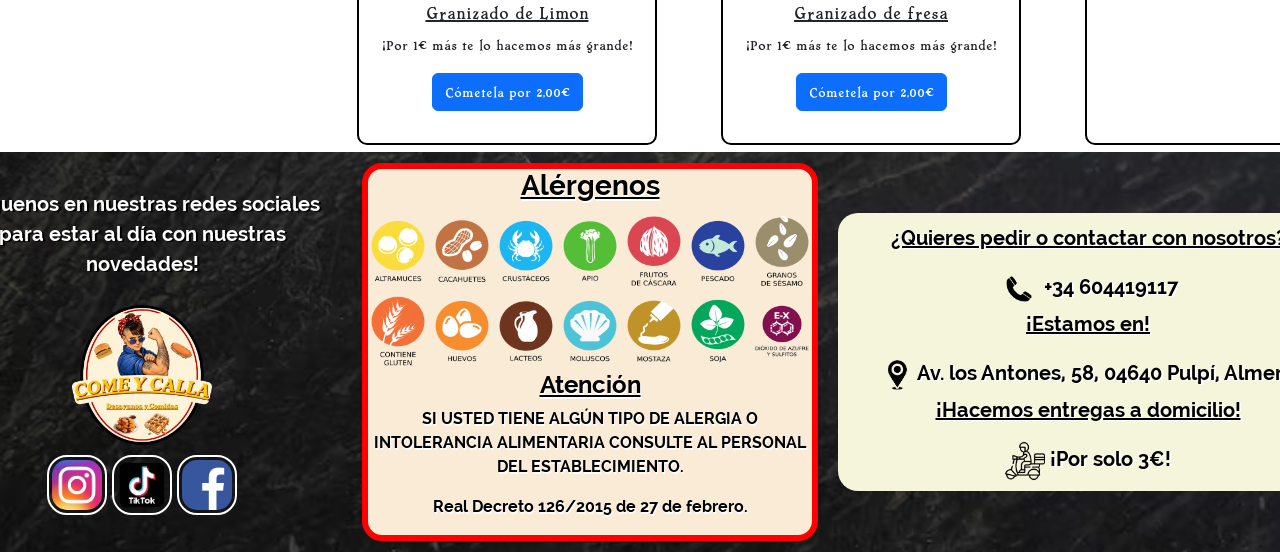
==== commit 433d8263: "25-08-2026" ====
--- a/carta.html
+++ b/carta.html
@@ -438,7 +438,6 @@
         <div id="bocadillos">
             <div id="comeycalla" class="card">
                 <div class="card-body">
-                    <img src="imagenes/bocadillos/comeycalla.jpeg" class="card-img-top" alt="burger joker">
                     <h5 class="card-title">Come y calla</h5>
 
                     <p class="card-text">Este bocadillo lleva 2 lonchas de lomo, tomate, queso y patatas.
@@ -451,7 +450,6 @@
             </div>
             <div id="preso" class="card">
                 <div class="card-body">
-                    <img src="imagenes/bocadillos/preso.jpeg" class="card-img-top" alt="burger joker">
                     <h5 class="card-title">El preso</h5>
 
                     <p class="card-text">Este bocadillo lleva 2 lonchas de lomo, tomate, bacón, pimiento y patatas.
@@ -464,7 +462,6 @@
             </div>
             <div id="toxica" class="card">
                 <div class="card-body">
-                    <img src="imagenes/bocadillos/toxica.jpeg" class="card-img-top" alt="burger joker">
                     <h5 class="card-title">La Tóxica</h5>
 
                     <p class="card-text">Este bocadillo lleva 2 lonchas de lomo, tomate, huevo, bacón, cebolla y patatas.
@@ -477,7 +474,6 @@
             </div>
             <div id="serranito" class="card">
                 <div class="card-body">
-                    <img src="imagenes/bocadillos/serranito.jpeg" class="card-img-top" alt="burger joker">
                     <h5 class="card-title">El Serranito</h5>
 
                     <p class="card-text">Este bocadillo lleva 2 lonchas de lomo, tomate, queso, jamón serrano, pimiento y patatas.
@@ -490,7 +486,6 @@
             </div>
             <div id="serranitop" class="card">
                 <div class="card-body">
-                    <img src="imagenes/bocadillos/serranitop.jpeg" class="card-img-top" alt="burger joker">
                     <h5 class="card-title">El Serranito de pollo</h5>
 
                     <p class="card-text">Este bocadillo lleva 2 lonchas de pechuga de pollo, tomate, queso, jamón serrano, pimiento y patatas
@@ -503,7 +498,6 @@
             </div>
             <div id="puntazo" class="card">
             <div class="card-body">
-                <img src="imagenes/bocadillos/puntazo.jpeg" class="card-img-top" alt="burger joker">
                 <h5 class="card-title">El puntazo</h5>
 
                 <p class="card-text">Este bocadillo lleva 2 lonchas de pechuga de pollo, tomate, queso, lechuga y patatas.
@@ -516,7 +510,6 @@
         </div>
             <div id="kingkong" class="card">
                 <div class="card-body">
-                    <img src="imagenes/bocadillos/kingkong.jpeg" class="card-img-top" alt="burger joker">
                     <h5 class="card-title">El King Kong</h5>
 
                     <p class="card-text">Este bocadillo lleva 2 lonchas de pechuga de pollo, tomate, queso, lechuga, bacón y patatas.
@@ -529,7 +522,6 @@
             </div>
             <div id="vegetal" class="card">
                 <div class="card-body">
-                    <img src="imagenes/bocadillos/vegetal.jpeg" class="card-img-top" alt="burger joker">
                     <h5 class="card-title">El vegetal</h5>
 
                     <p class="card-text">Este bocadillo lleva atun, tomate, lechuga, mayonesa y patatas.
@@ -542,7 +534,6 @@
             </div>
             <div id="guerrera" class="card">
                 <div class="card-body">
-                    <img src="imagenes/bocadillos/guerrera.jpeg" class="card-img-top" alt="burger joker">
                     <h5 class="card-title">La guerrera</h5>
 
                     <p class="card-text">Este bocadillo lleva pechuga de pollo empanada, queso, lechuga, bacón y patatas.
@@ -555,7 +546,6 @@
             </div>
             <div id="calamardo" class="card" >
                 <div class="card-body">
-                    <img src="imagenes/bocadillos/calamardo.jpeg" class="card-img-top" alt="burger joker">
                     <h5 class="card-title">El calamardo</h5>
 
                     <p class="card-text">Este bocadillo lleva calamares fritos, alioli y patatas.
@@ -1039,62 +1029,18 @@
                 </div>
             </div>
             <div id="h" class="card">
-                <img src="imagenes/burguers/" class="card-img-top" alt="h">
-
-                <div class="card-body">
-                    <h5 class="card-title">Helado</h5>
-
-                    <p class="card-text">
-
-                    </p>
-
-                    <p class="btn btn-primary">
-                        Cómetela por 2€
-                    </p>
-                </div>
-            </div>
-            <div id="h" class="card">
-                <img src="imagenes/burguers/" class="card-img-top" alt="h">
-
-                <div class="card-body">
-                    <h5 class="card-title">Helado</h5>
-
-                    <p class="card-text">
-
-                    </p>
-
-                    <p class="btn btn-primary">
-                        Cómetela por 2€
-                    </p>
-                </div>
-            </div>
-            <div id="h" class="card">
-                <img src="imagenes/burguers/" class="card-img-top" alt="h">
-
-                <div class="card-body">
-                    <h5 class="card-title">Helado</h5>
-
-                    <p class="card-text">
-
-                    </p>
-
-                    <p class="btn btn-primary">
-                        Cómetela por 2€
-                    </p>
-                </div>
-            </div>
-            <div id="h" class="card">
-                <img src="imagenes/burguers/" class="card-img-top" alt="h">
-
-                <div class="card-body">
-                    <h5 class="card-title">Helado</h5>
-
-                    <p class="card-text">
-
-                    </p>
-
-                    <p class="btn btn-primary">
-                        Cómetela por 2€
+
+                <div class="card-body">
+                    <h5 class="card-title">Helados de bola</h5>
+
+                    <p class="card-text">El precio varía según el tamaño de la tarrina:
+                        <li>Mediana 3,80€</li>
+                        <li>Grande 4,50€</li>
+
+                    </p>
+
+                    <p class="btn btn-primary">
+                        Cómetela por 3,80€/4,50€
                     </p>
                 </div>
             </div>
--- a/carta.css
+++ b/carta.css
@@ -73,6 +73,8 @@
     z-index: 0;
     color: black;
     text-shadow: grey 1px 1px;
+    justify-content: center;
+    text-align: center;
 }
 #carta::before {
     content: "";
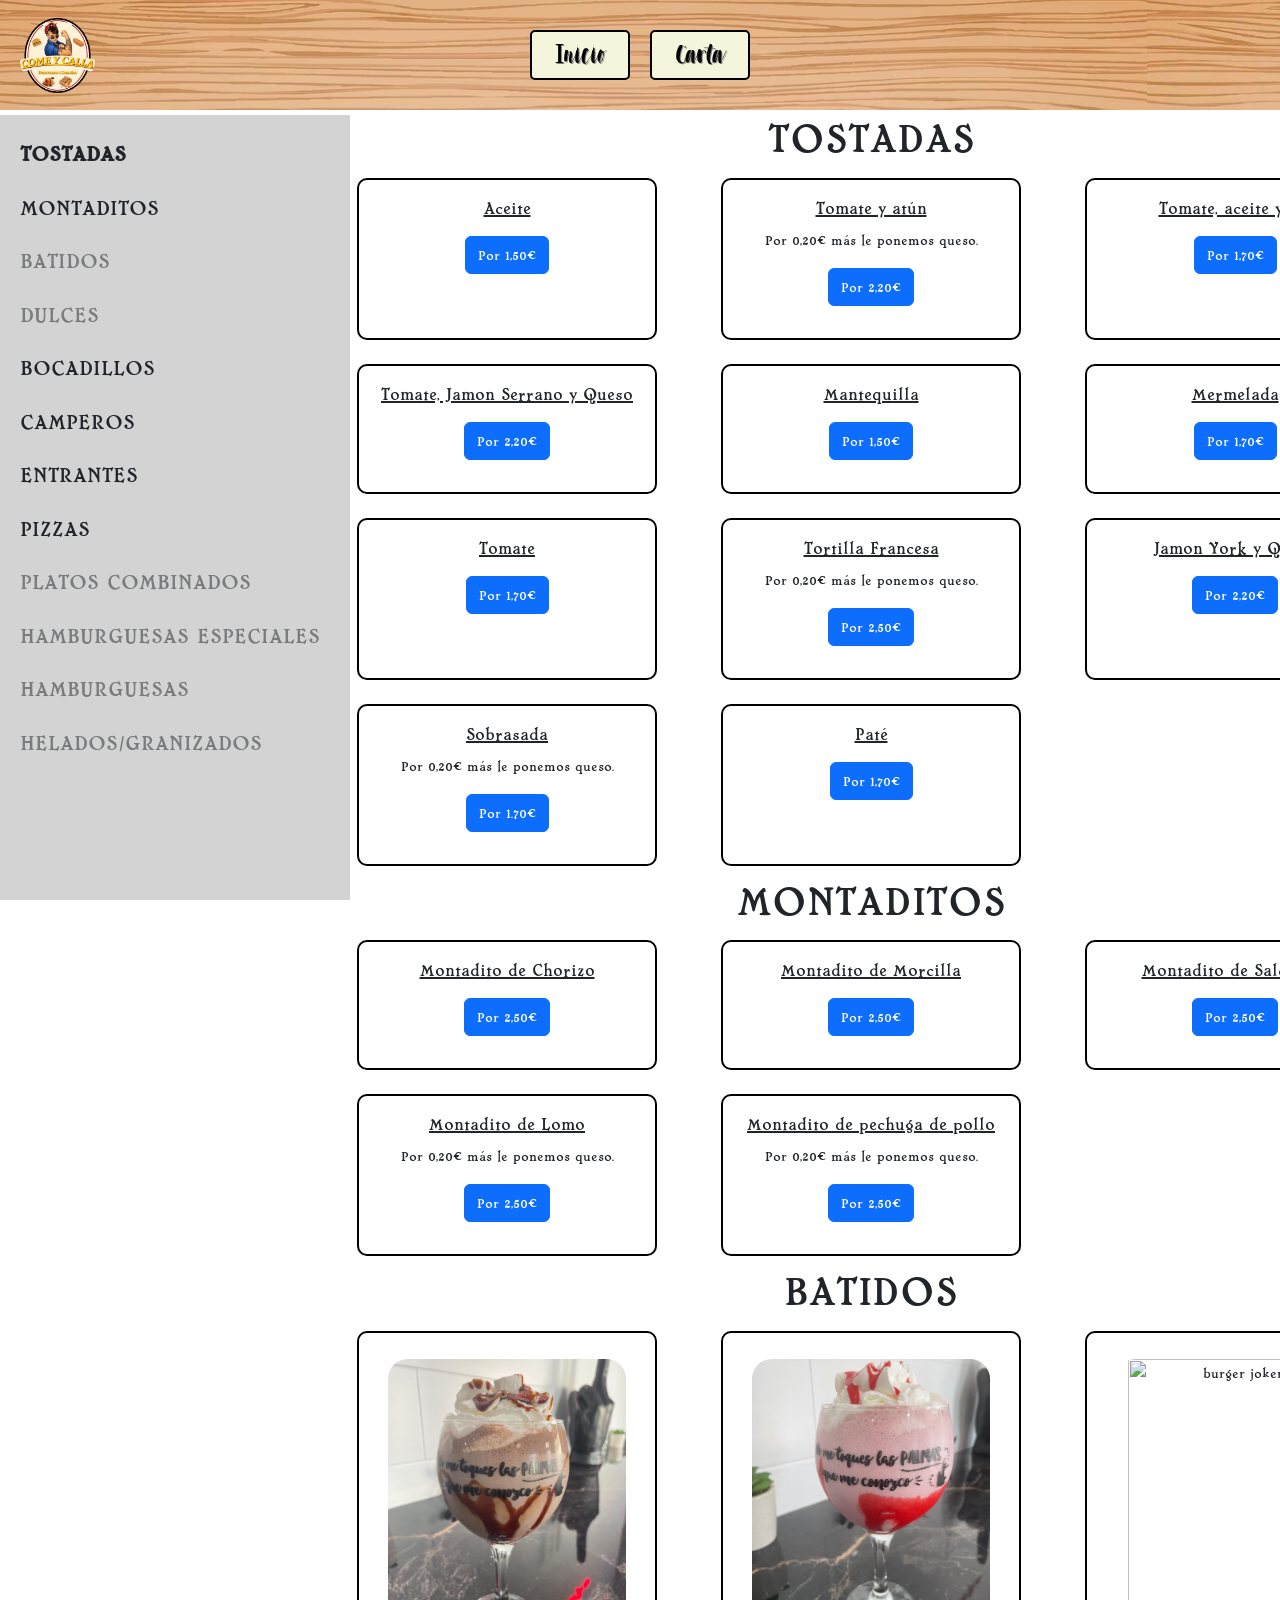
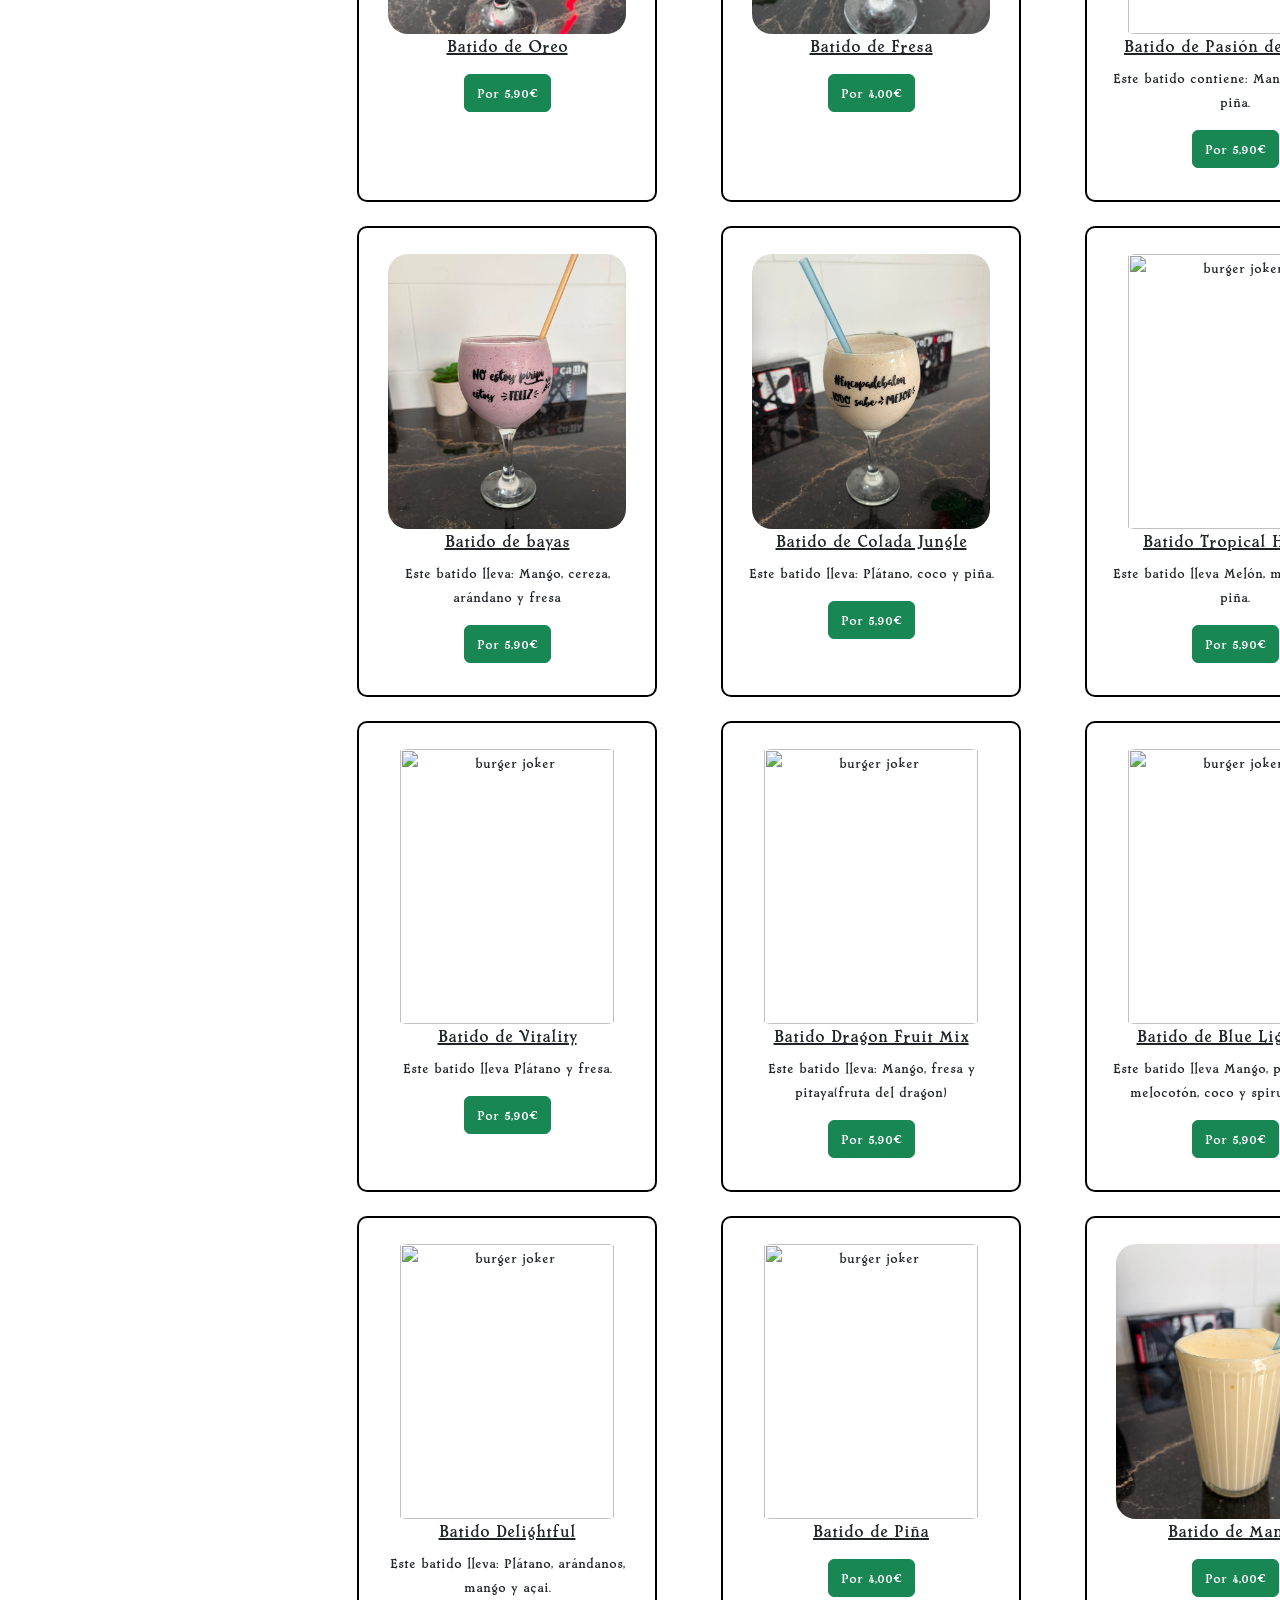
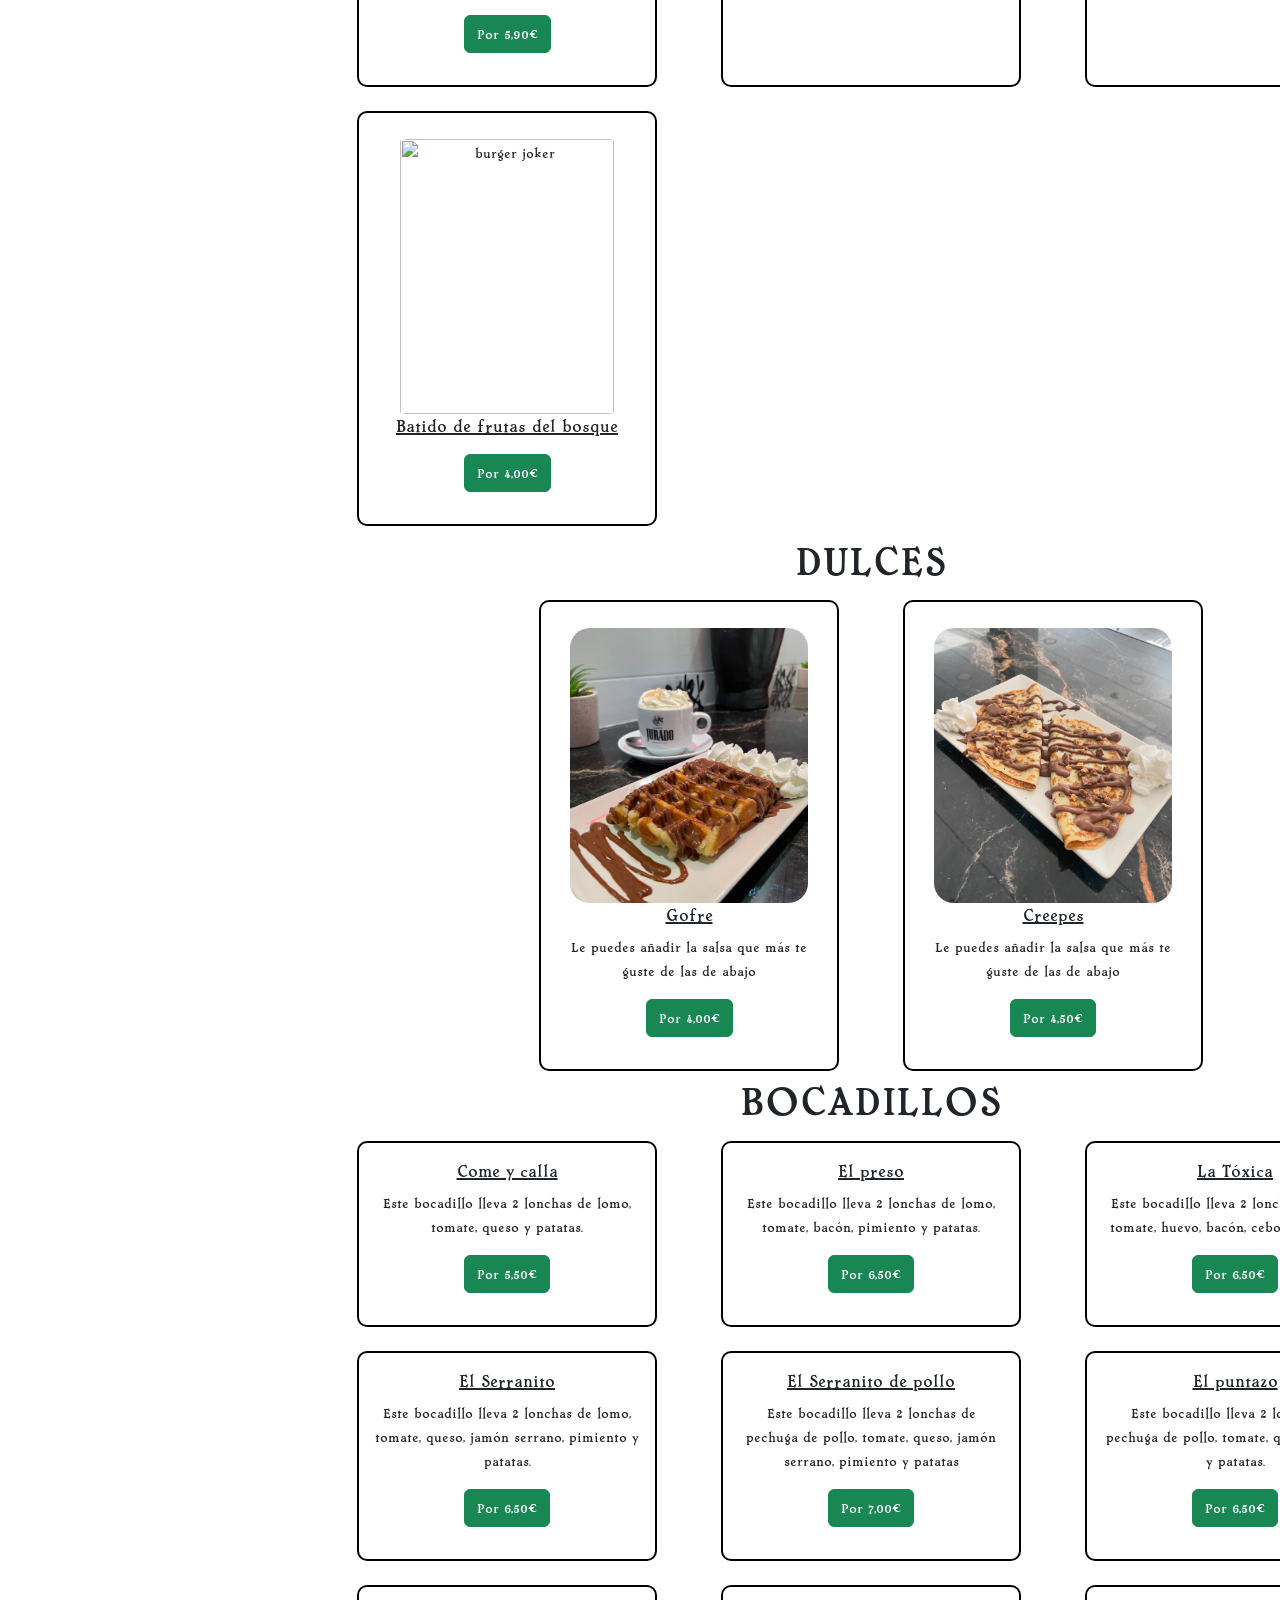
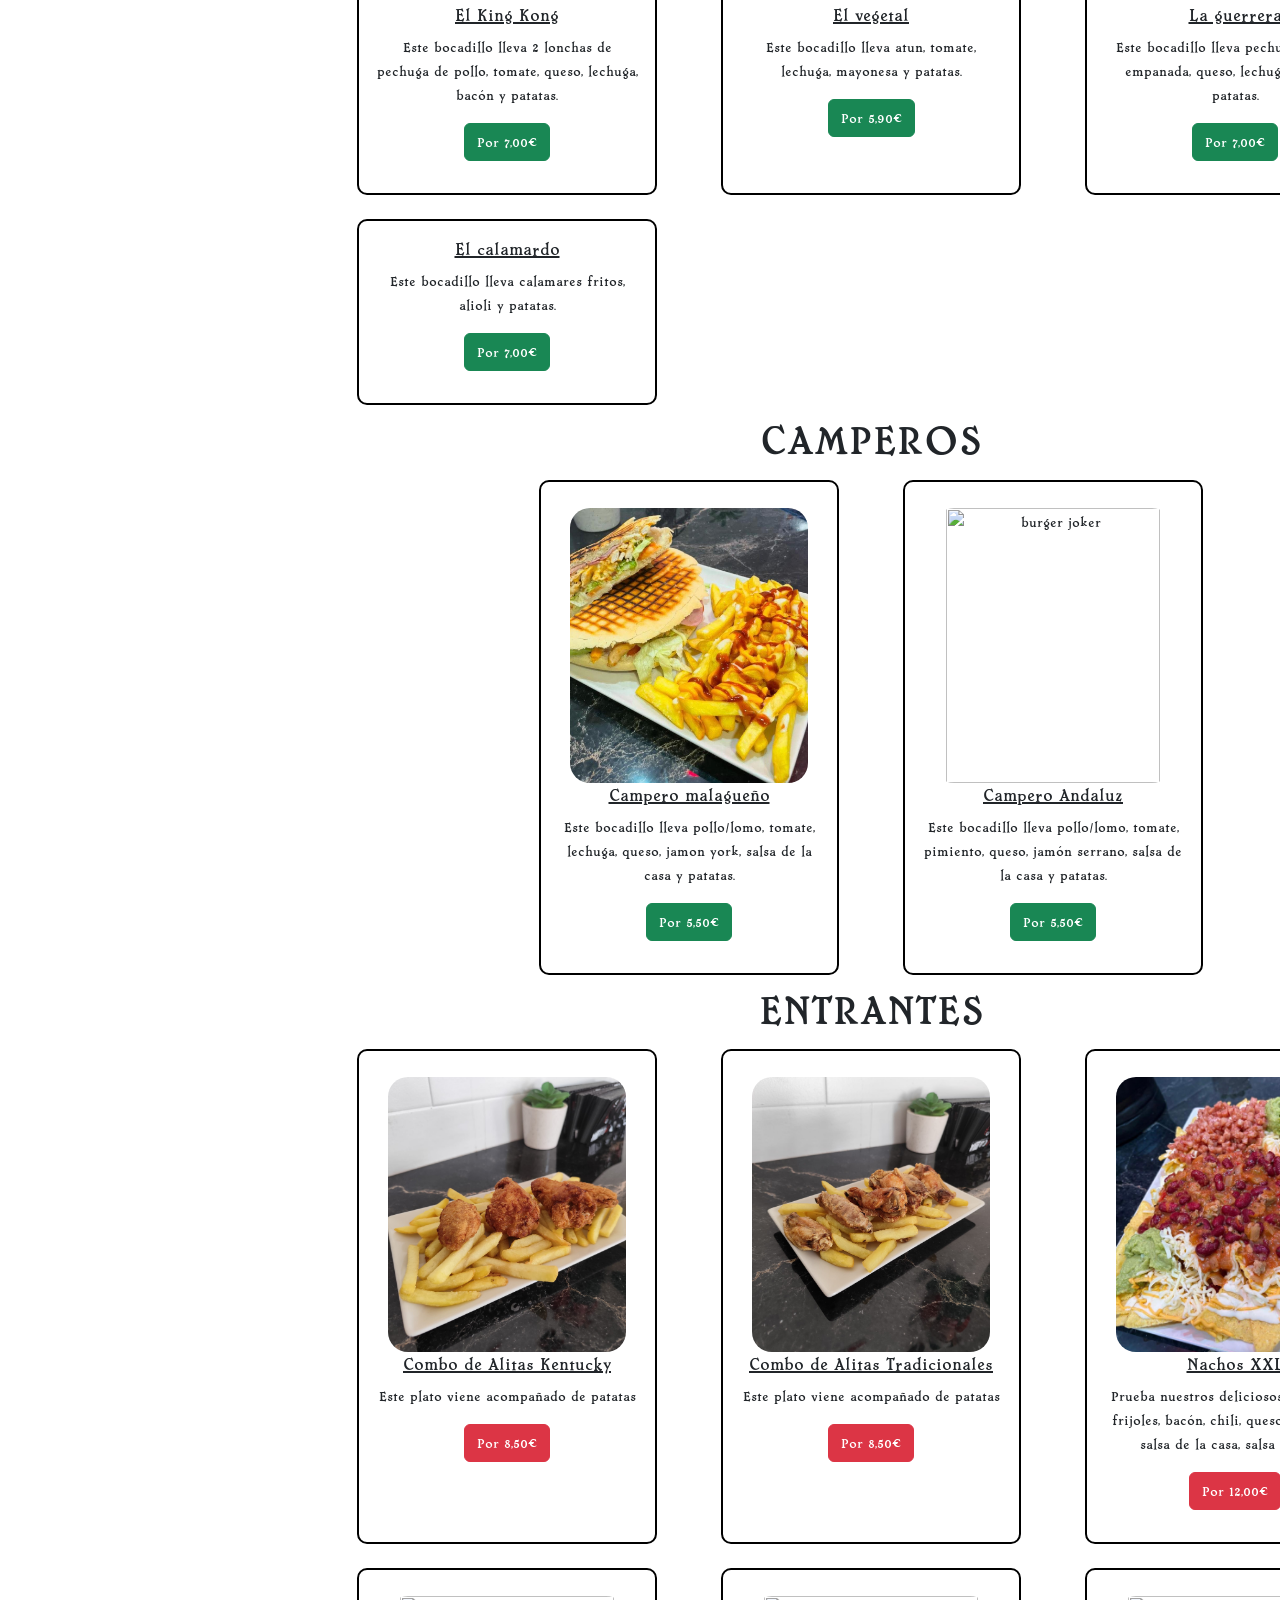
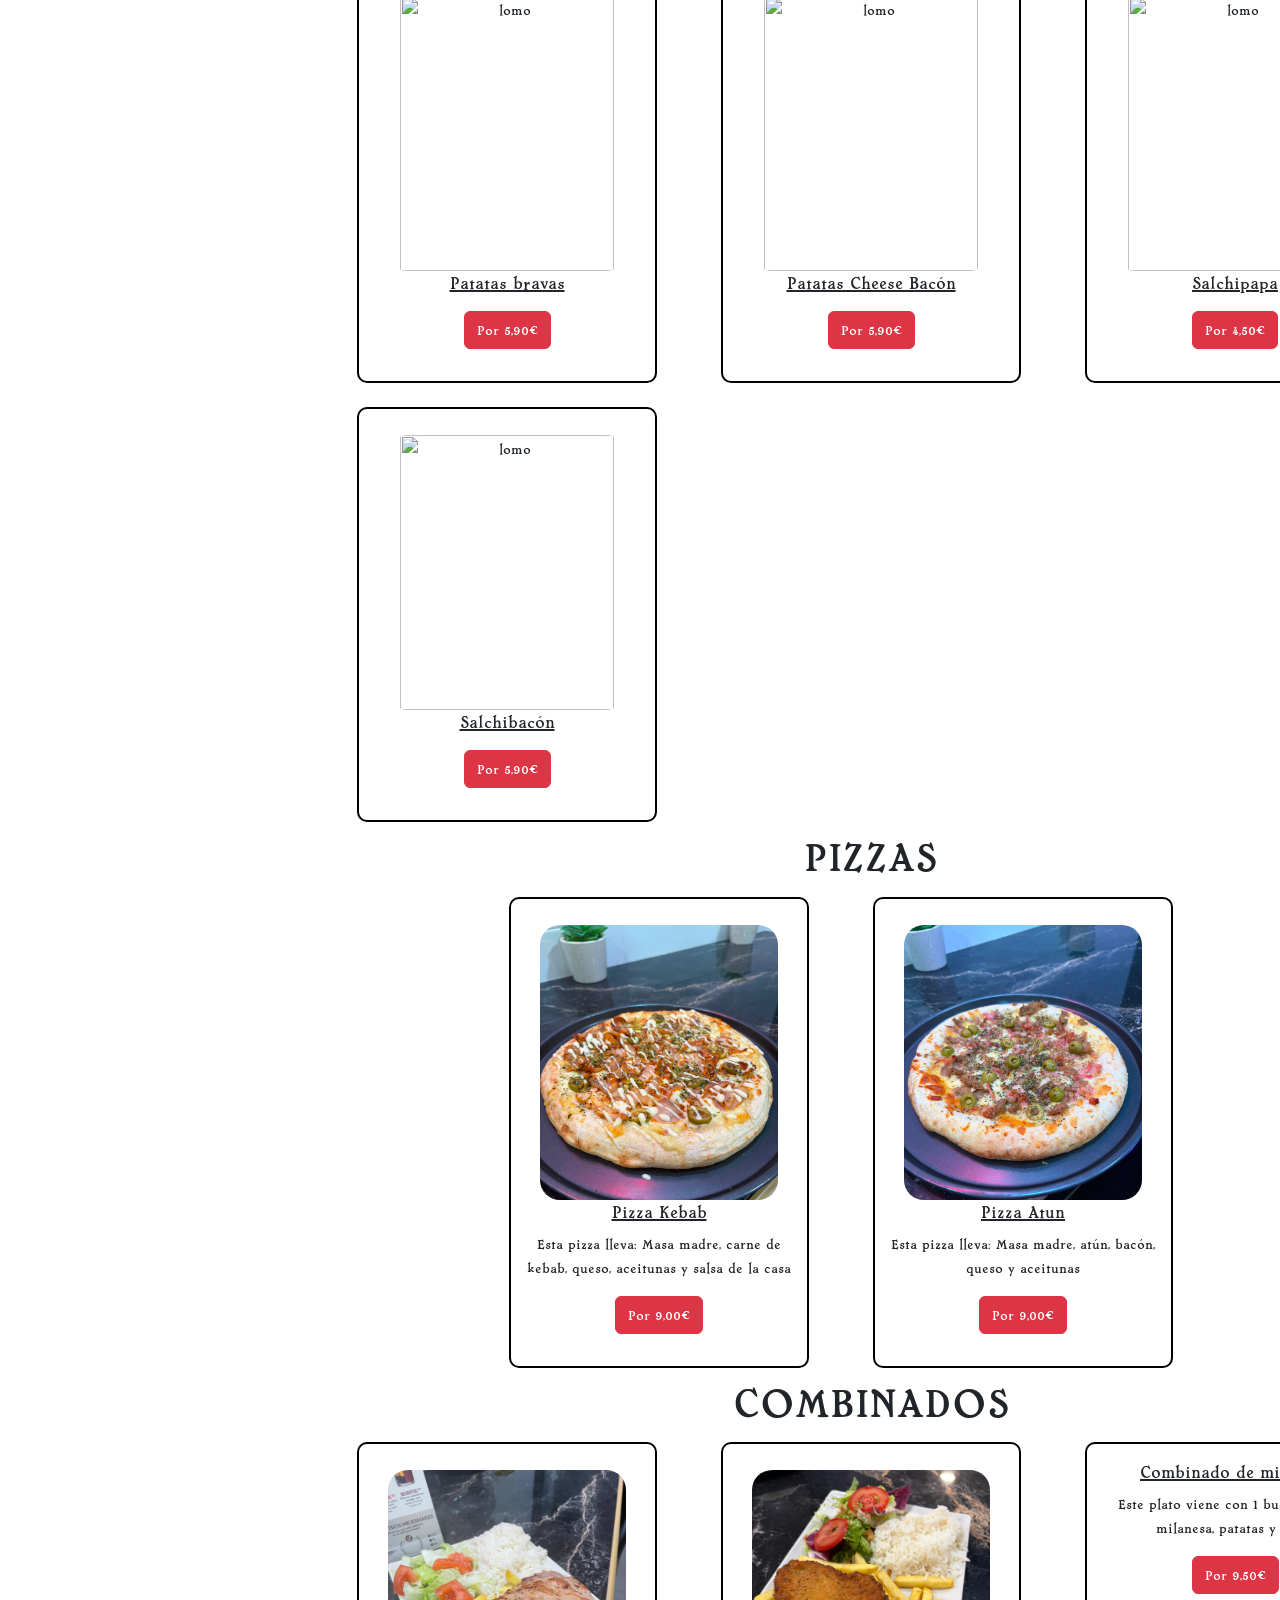
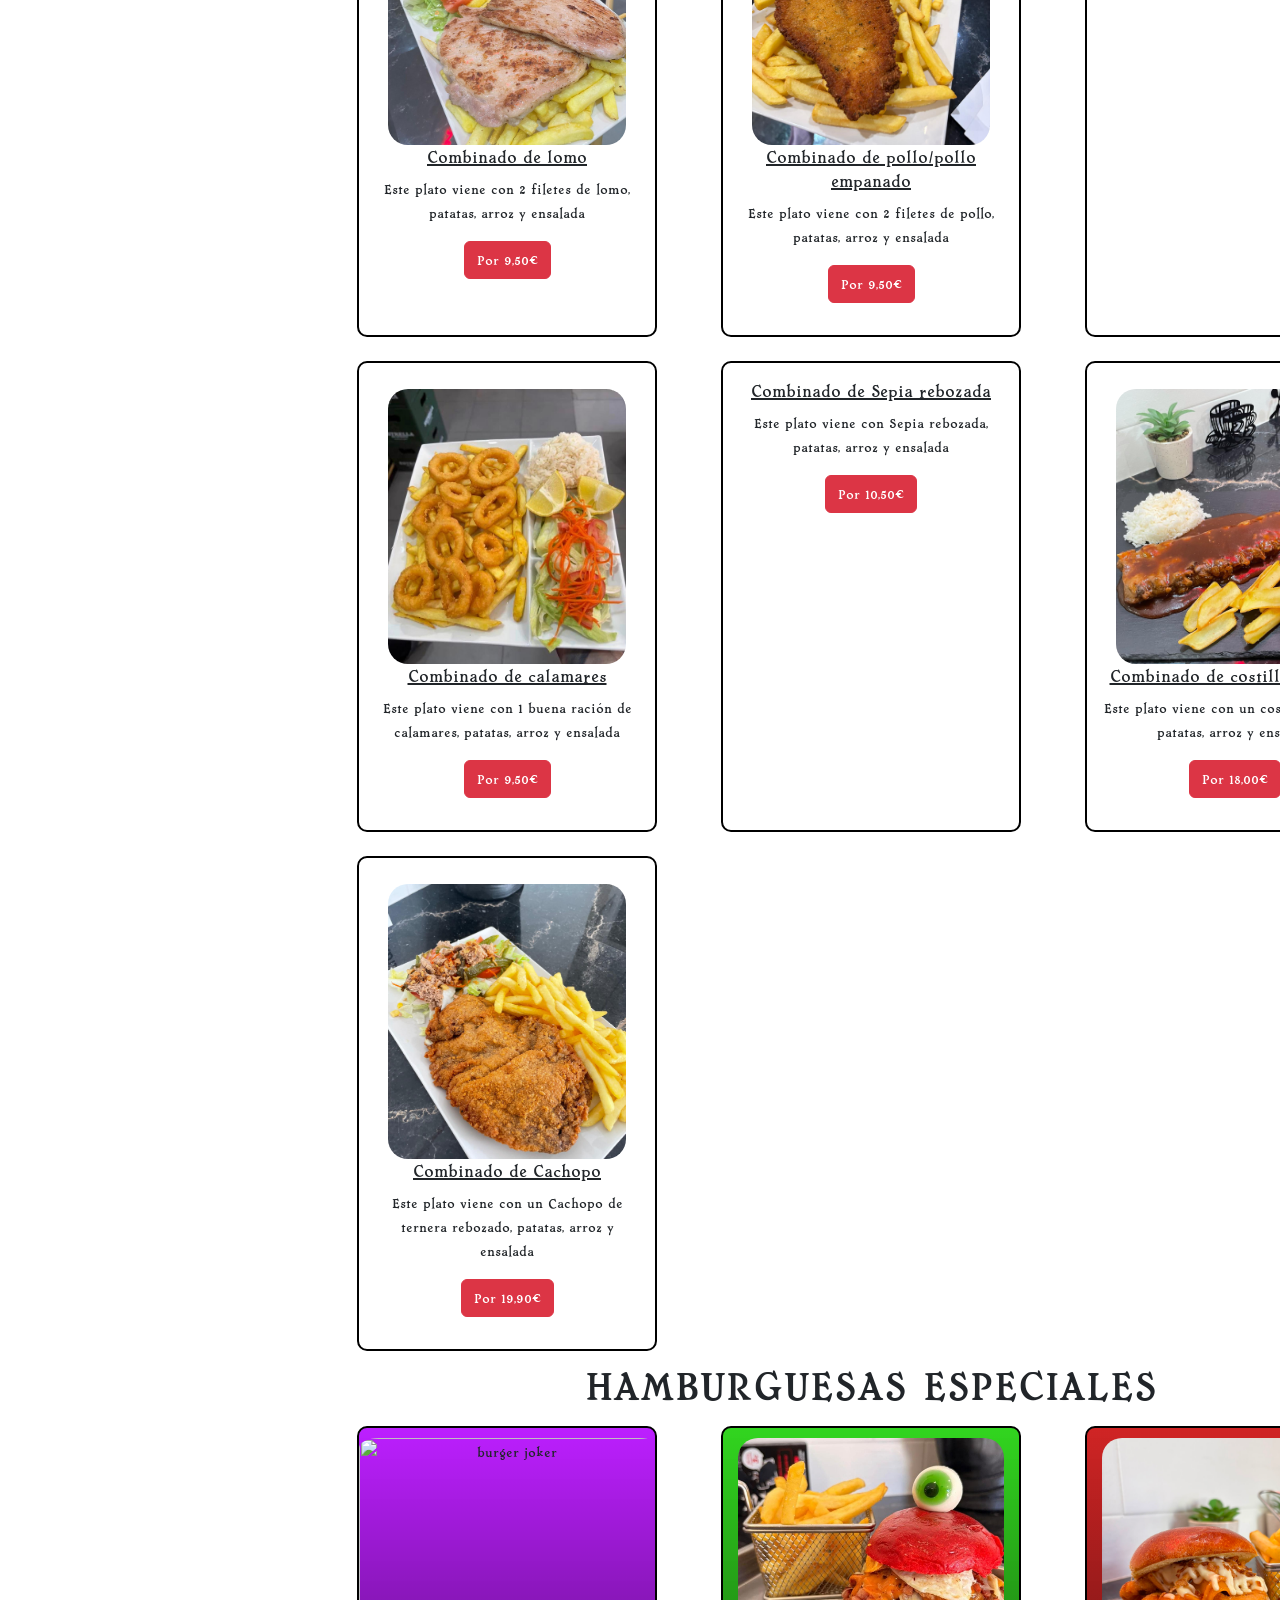
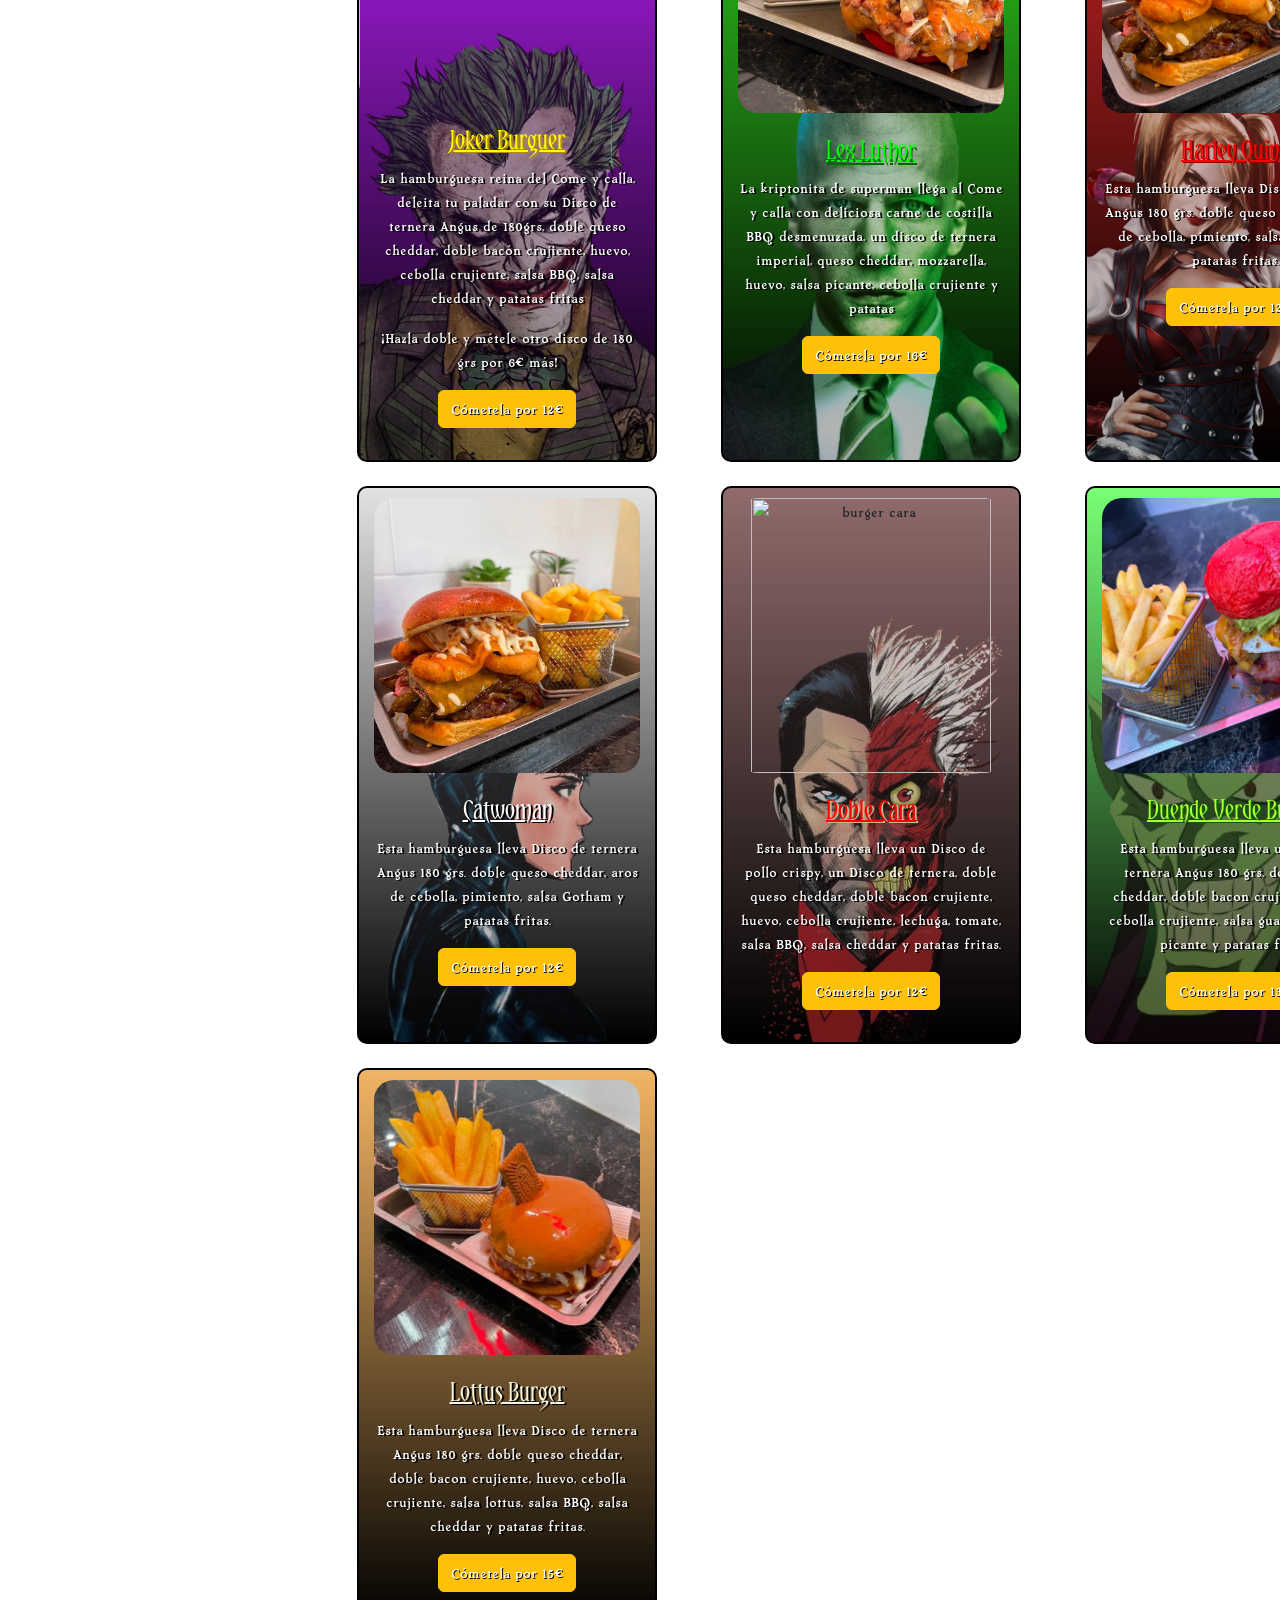
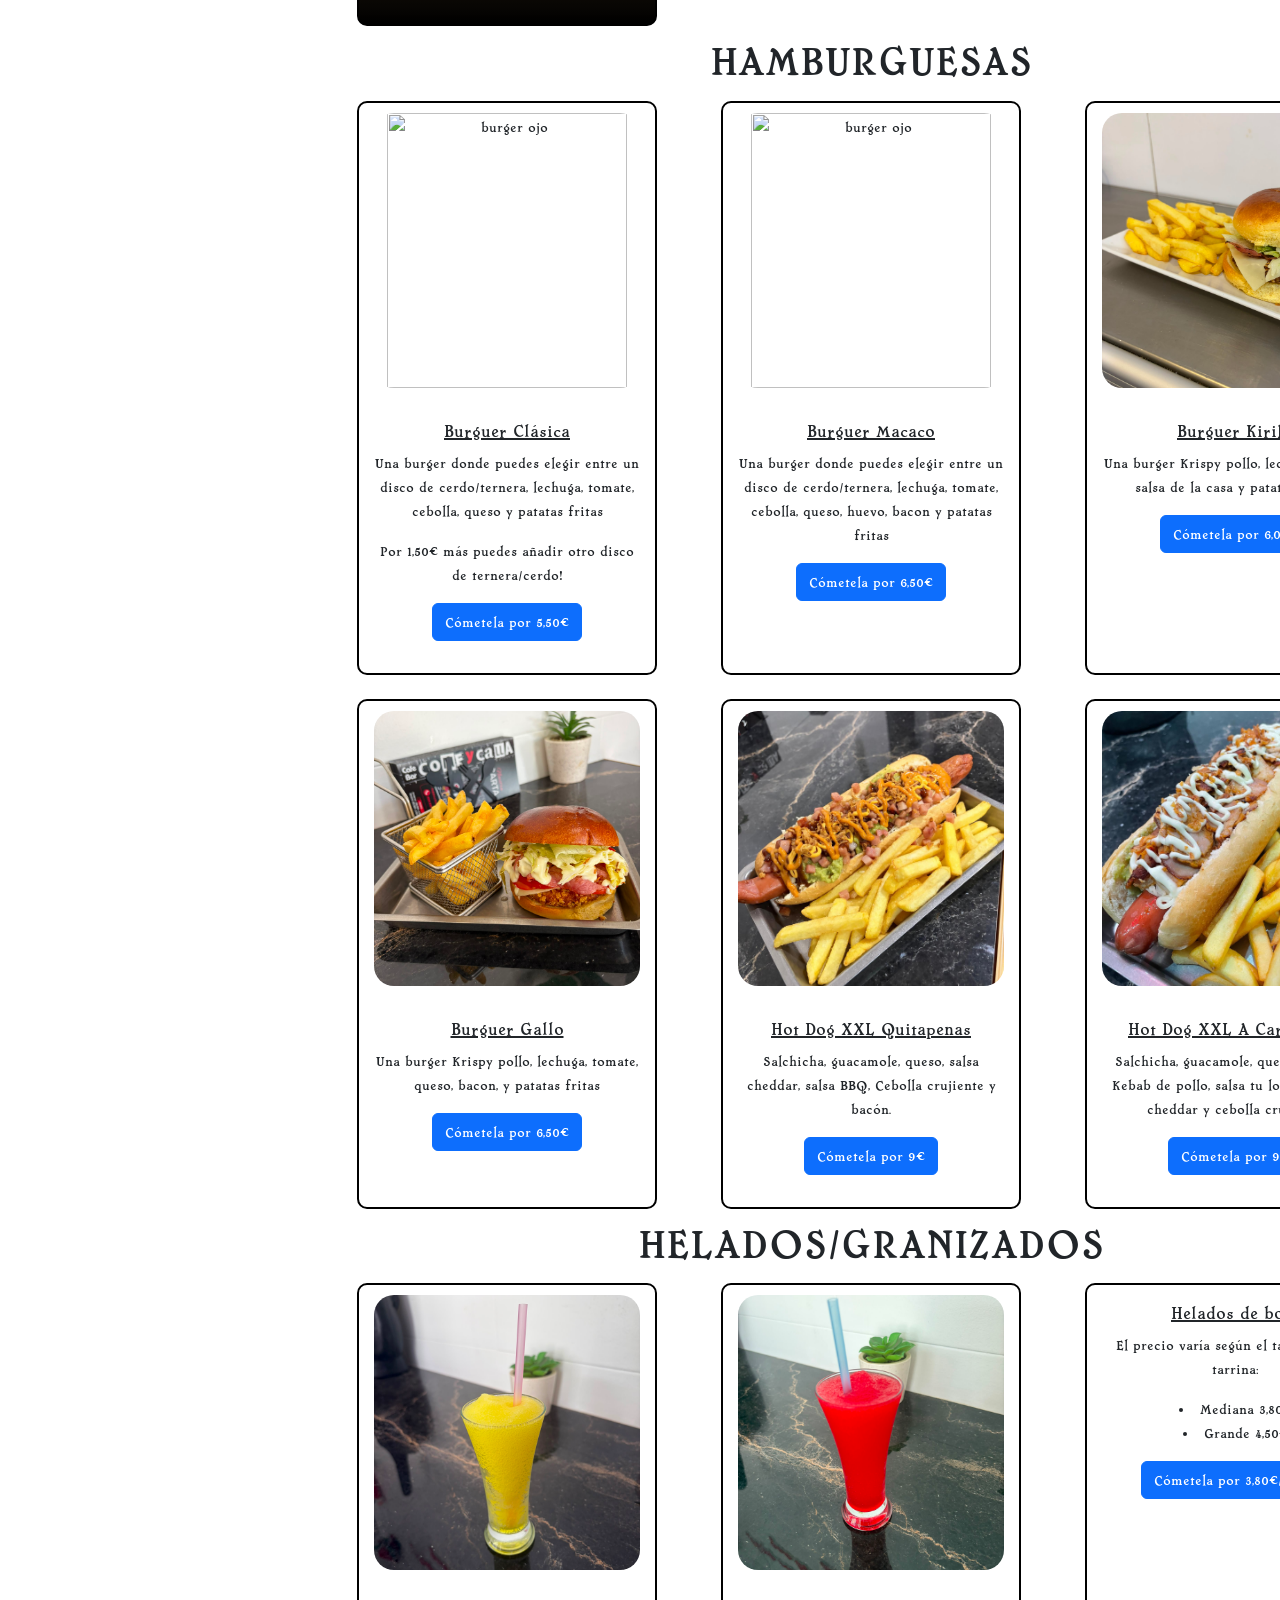
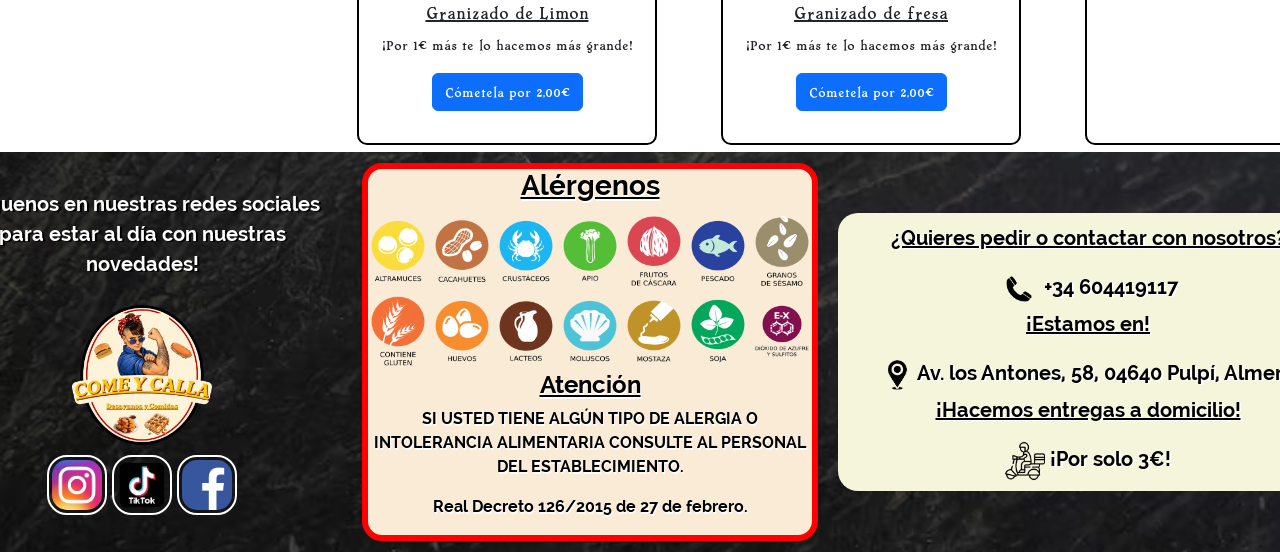
==== commit e6a5ed0d: "09/3" ====
--- a/carta.html
+++ b/carta.html
@@ -841,7 +841,7 @@
                 </div>
             </div>
                 <div id="catwoman" class="card">
-                <img src="imagenes/burguers/catwoman.png" class="card-img-top" alt="burger catwoman">
+                <img src="imagenes/burguers/catwoman.jpg" class="card-img-top" alt="burger catwoman">
                 <div class="card-body">
                     <h5 class="card-title">Catwoman</h5>
 
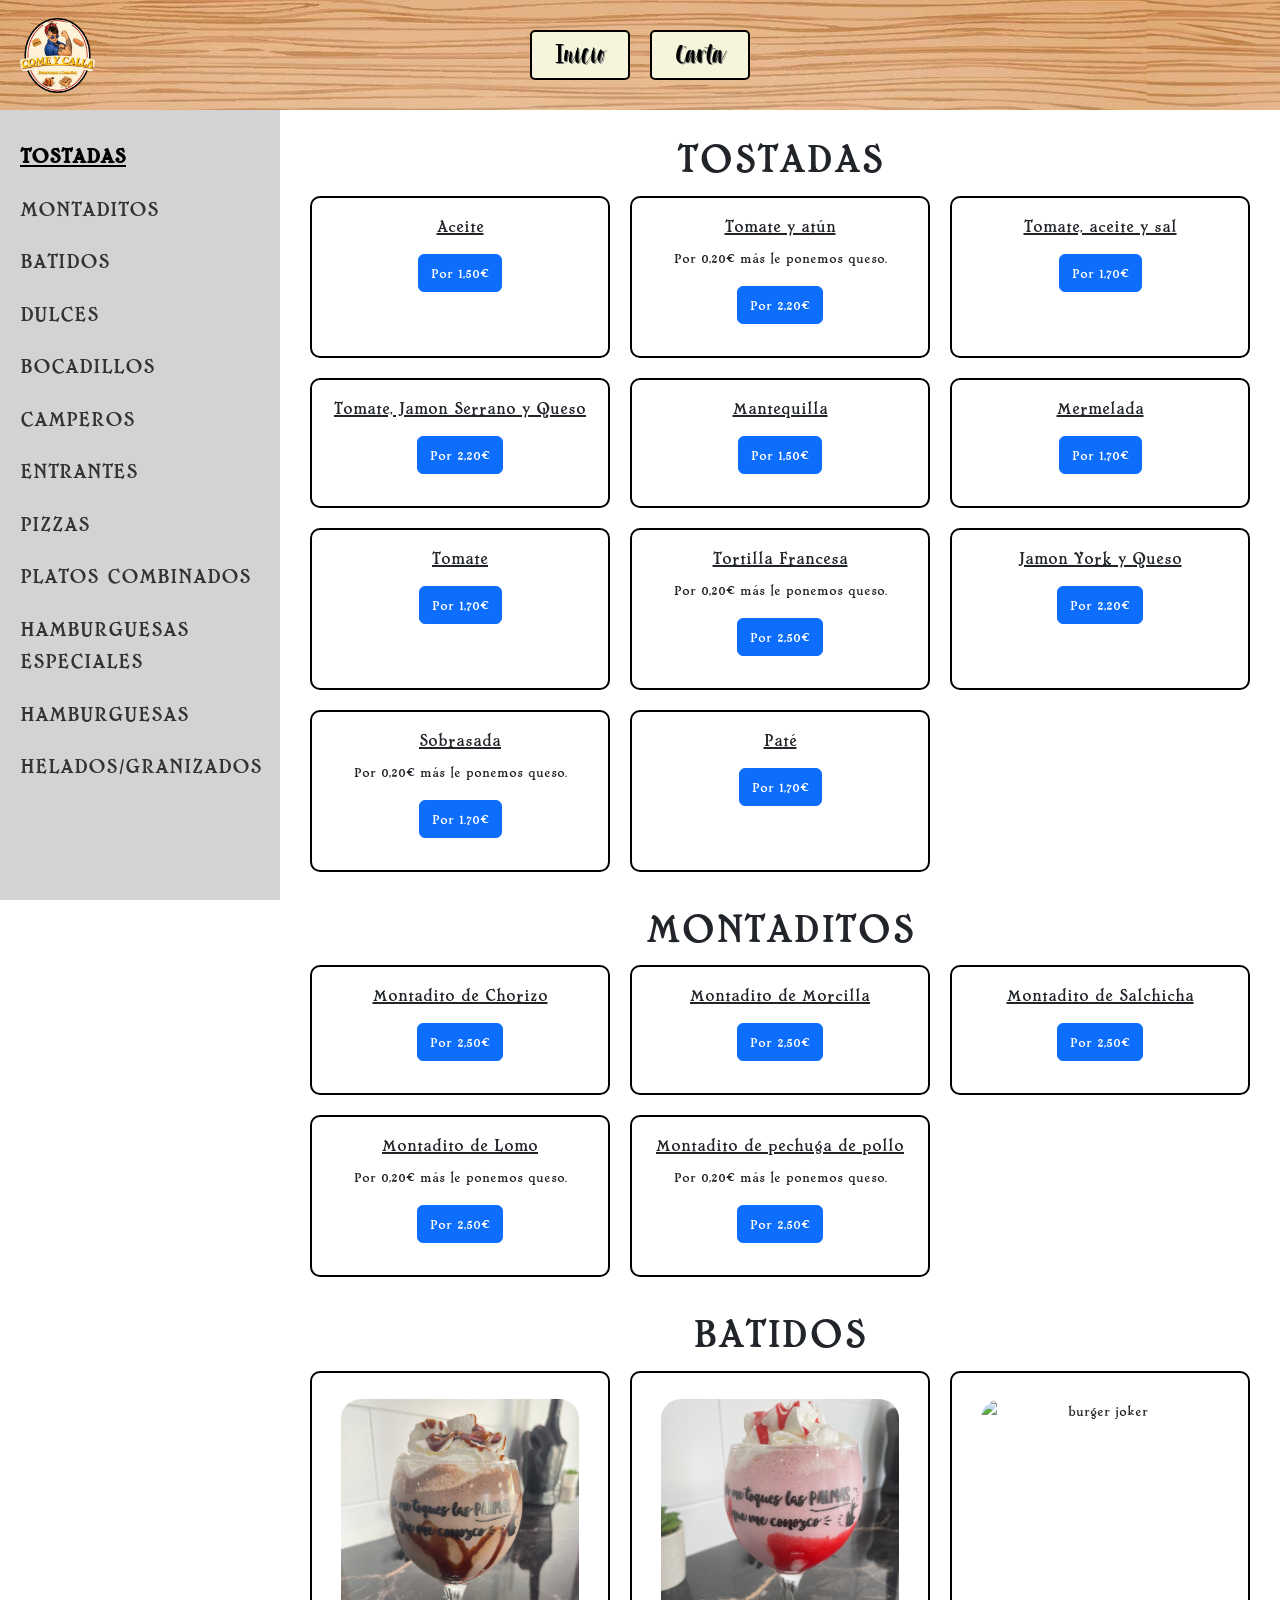
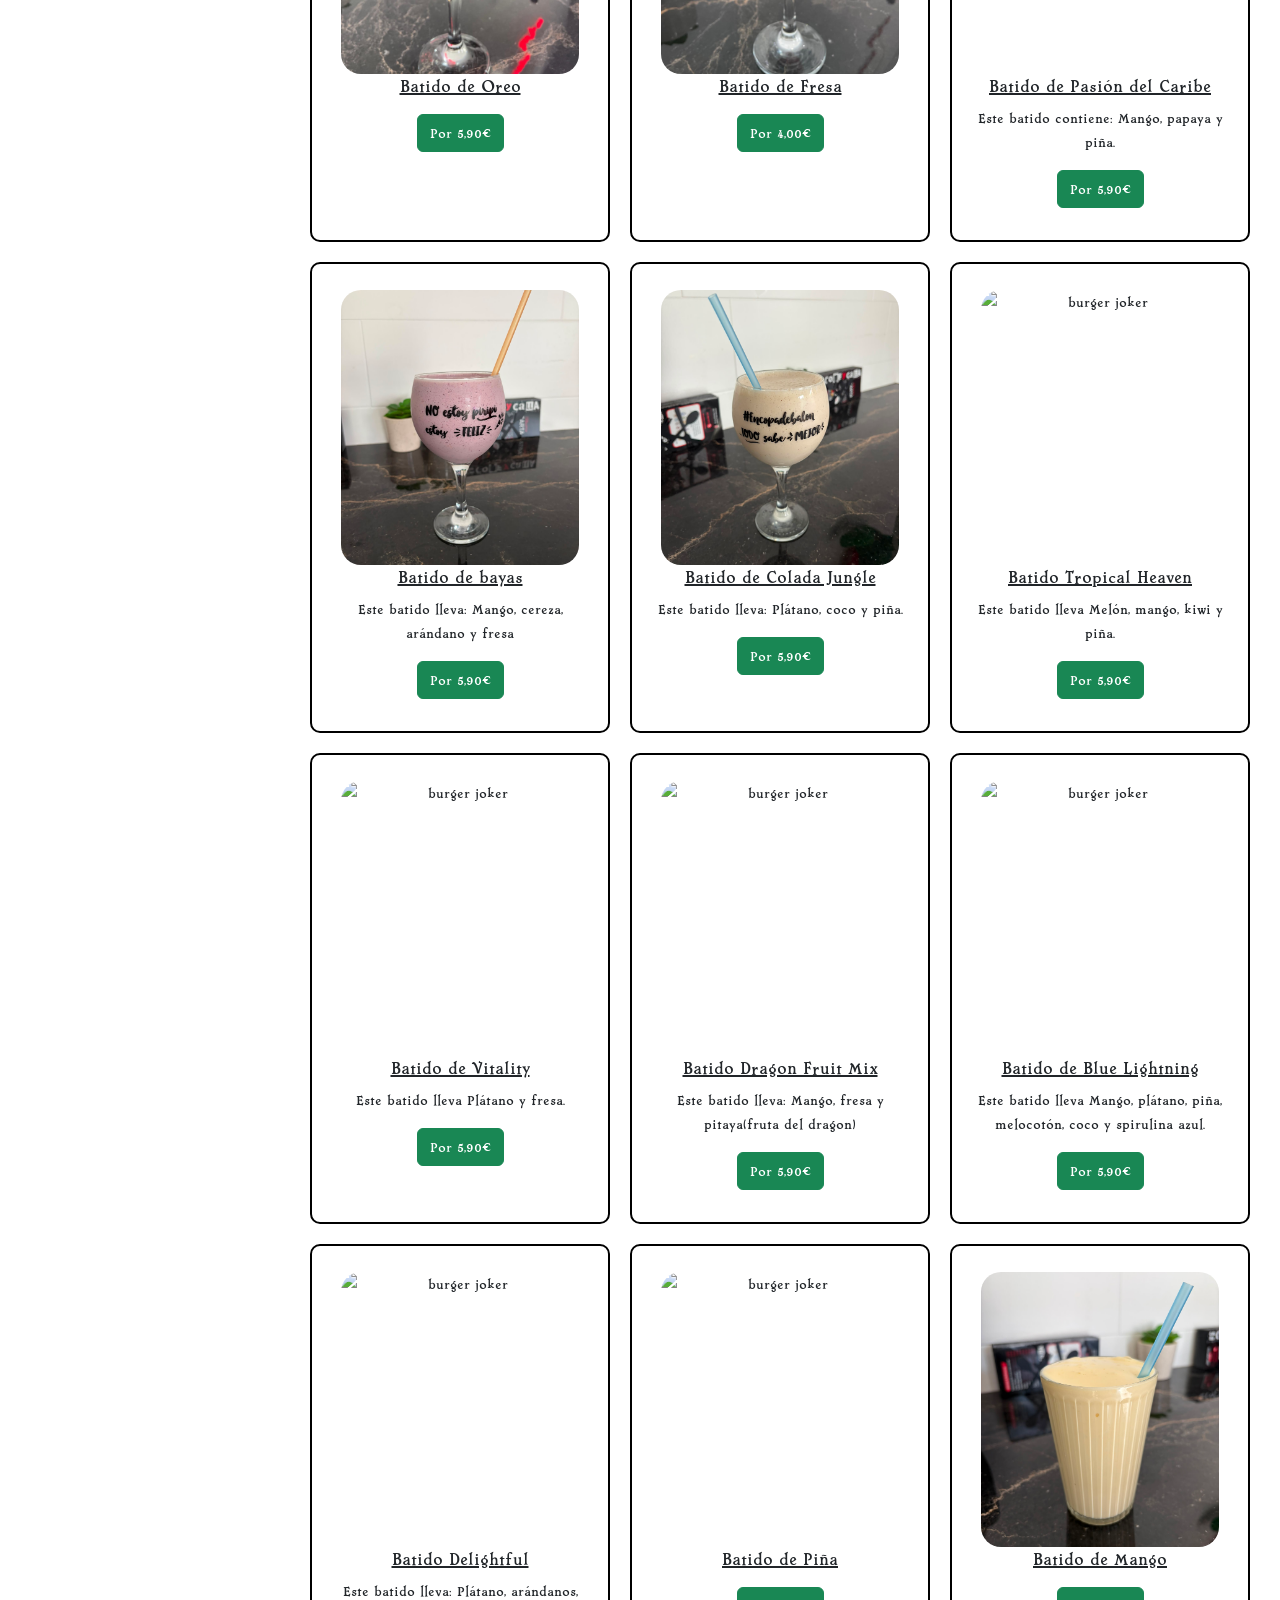
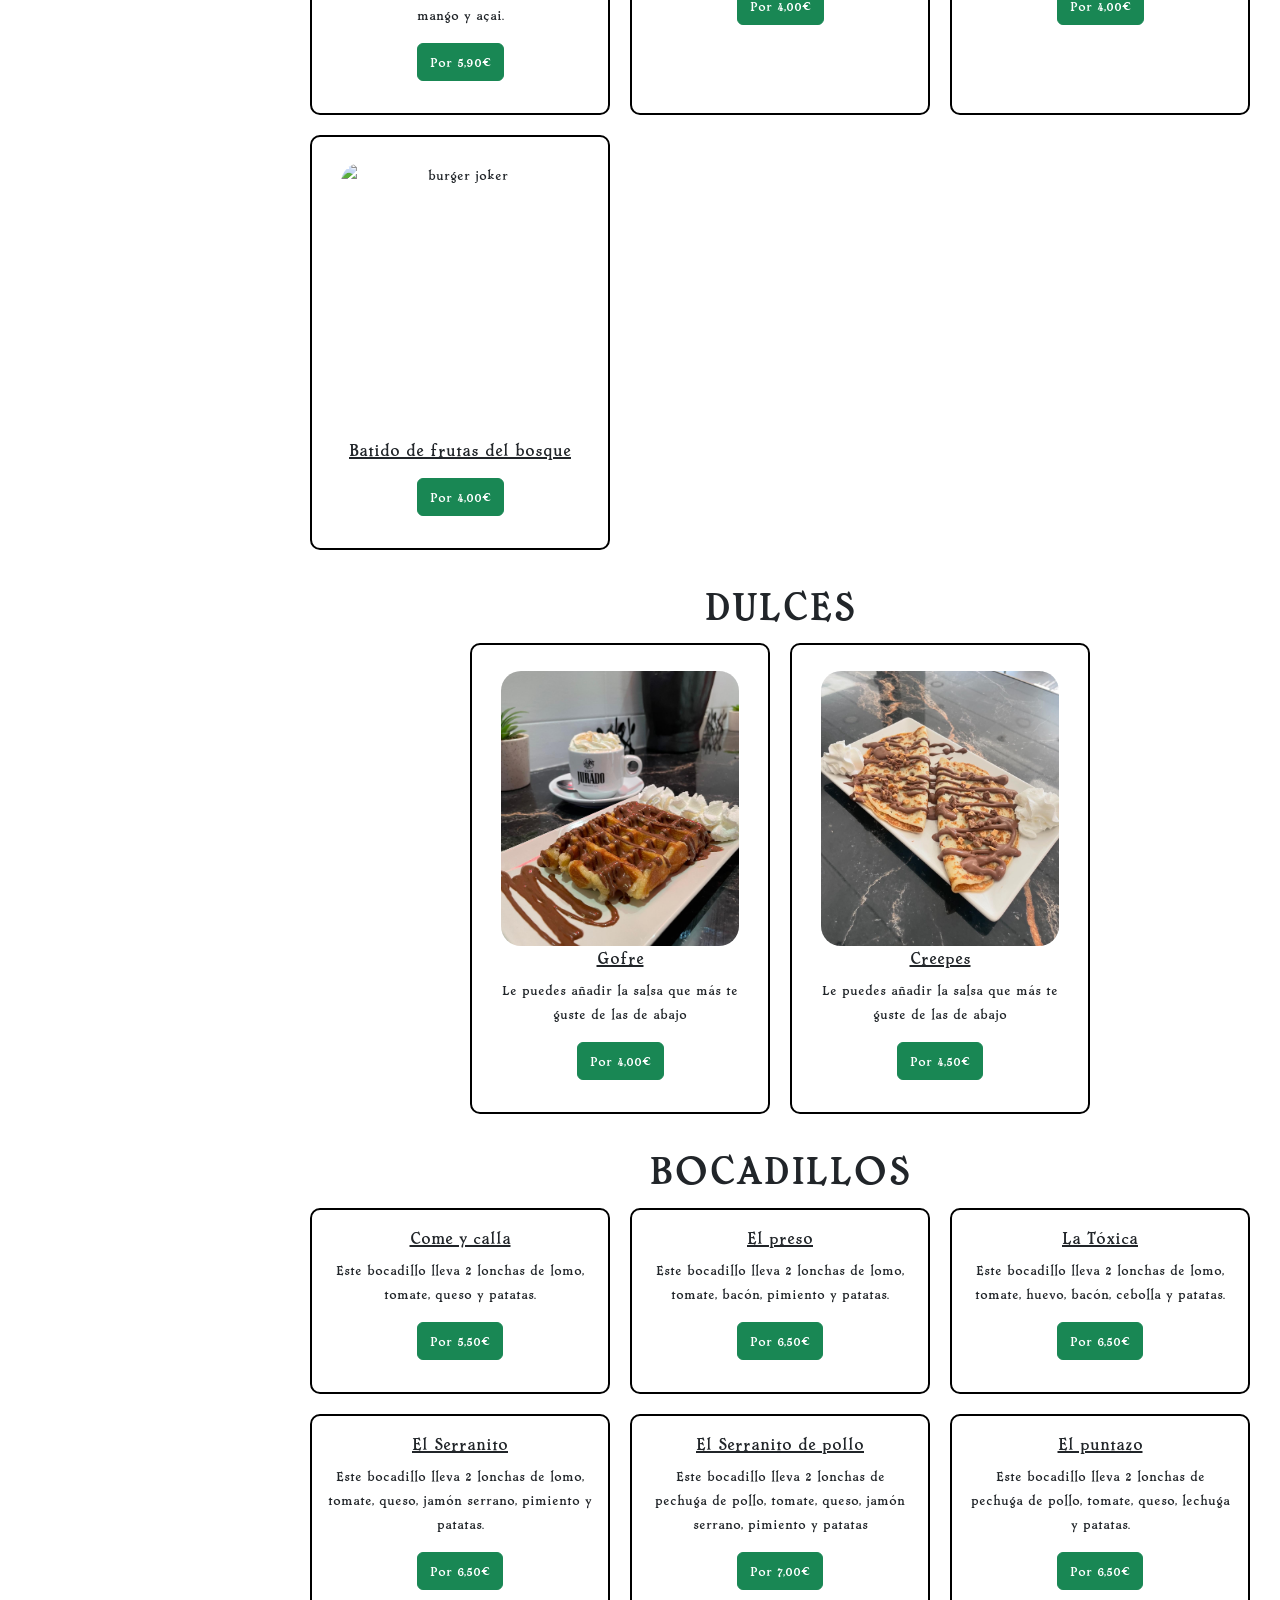
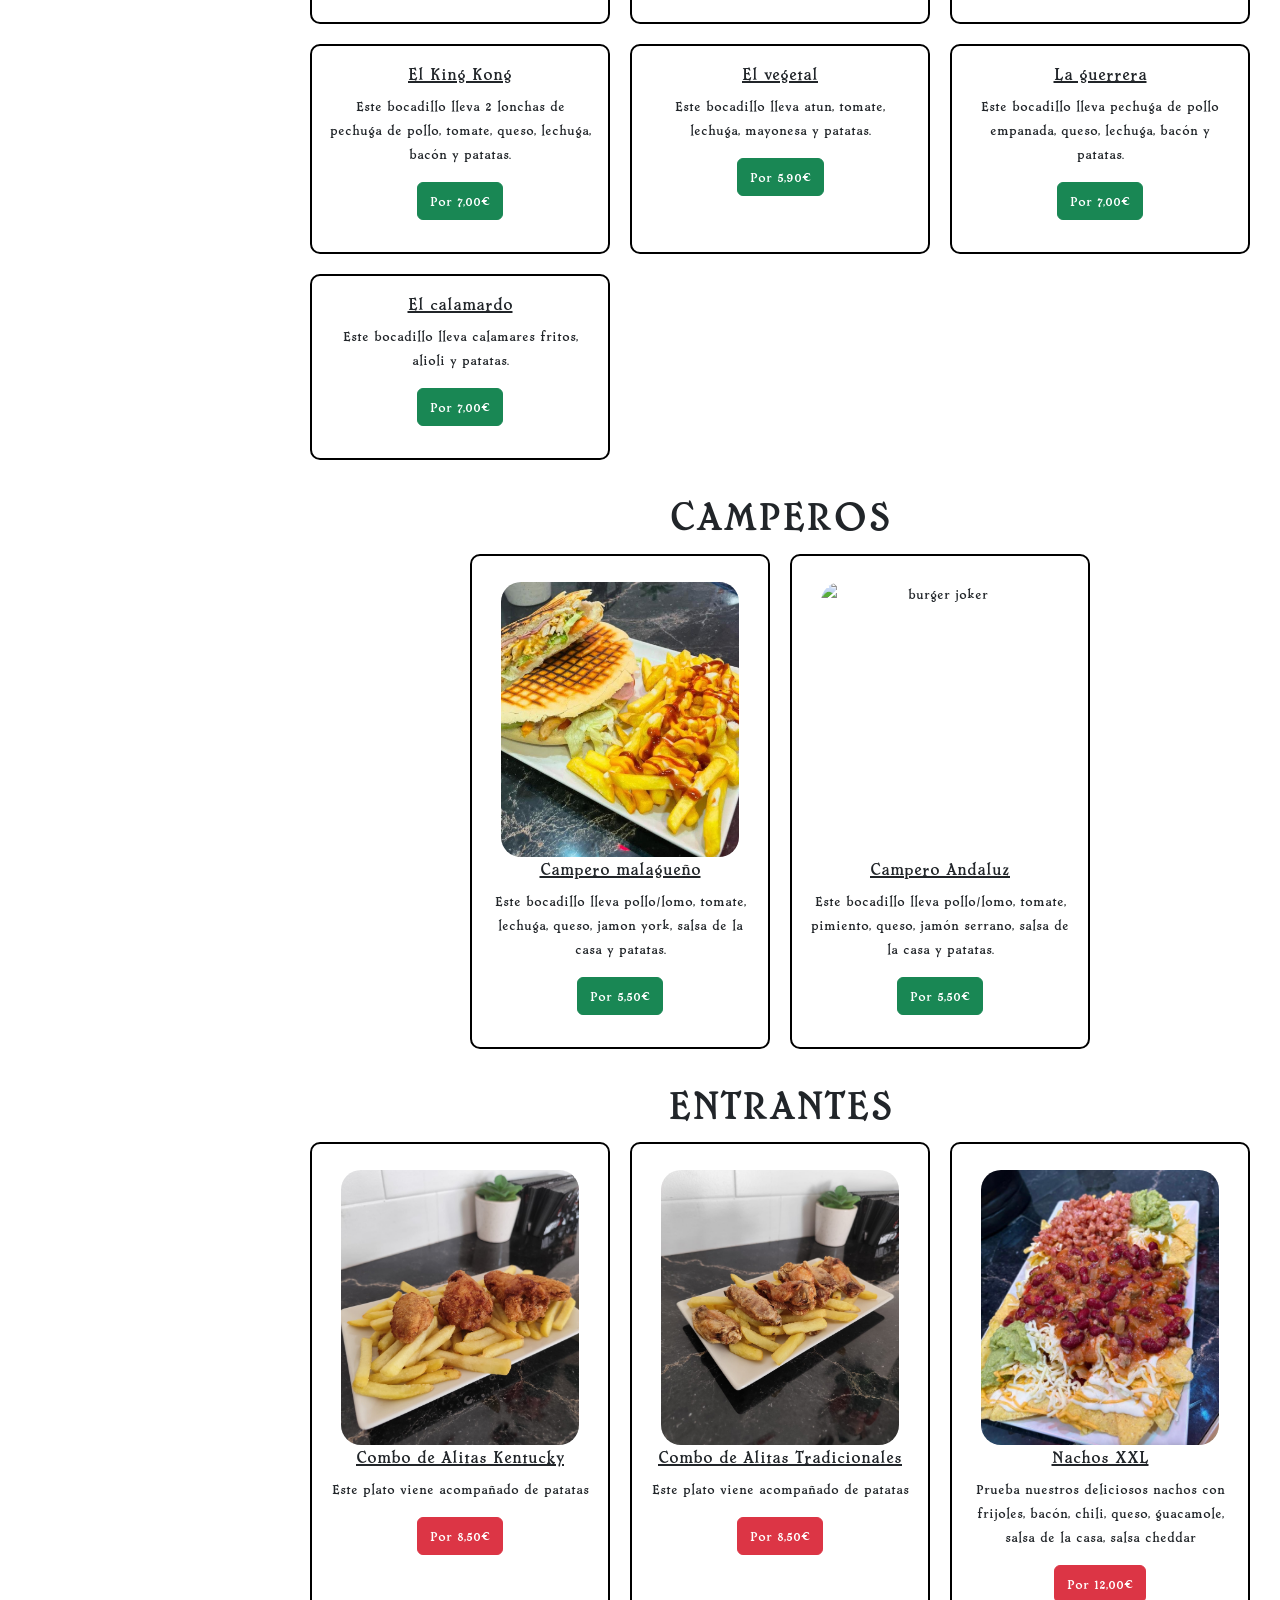
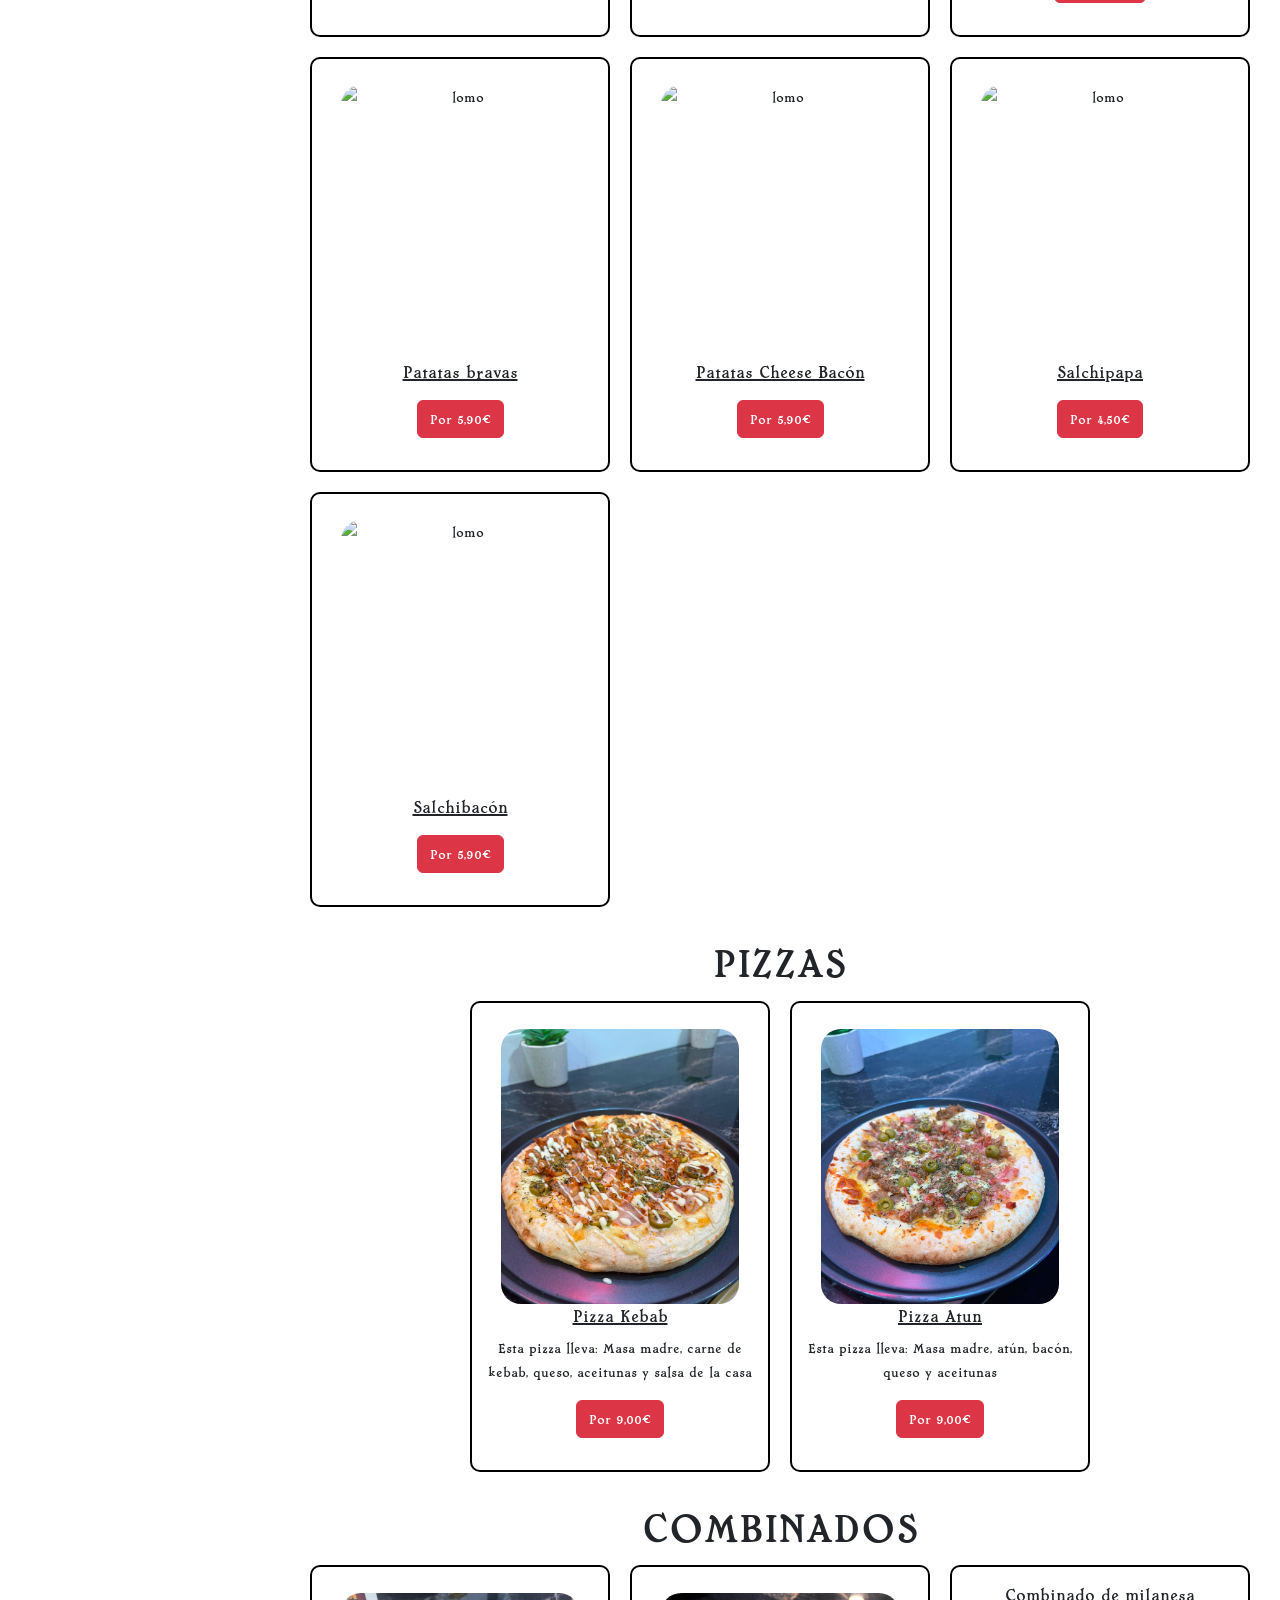
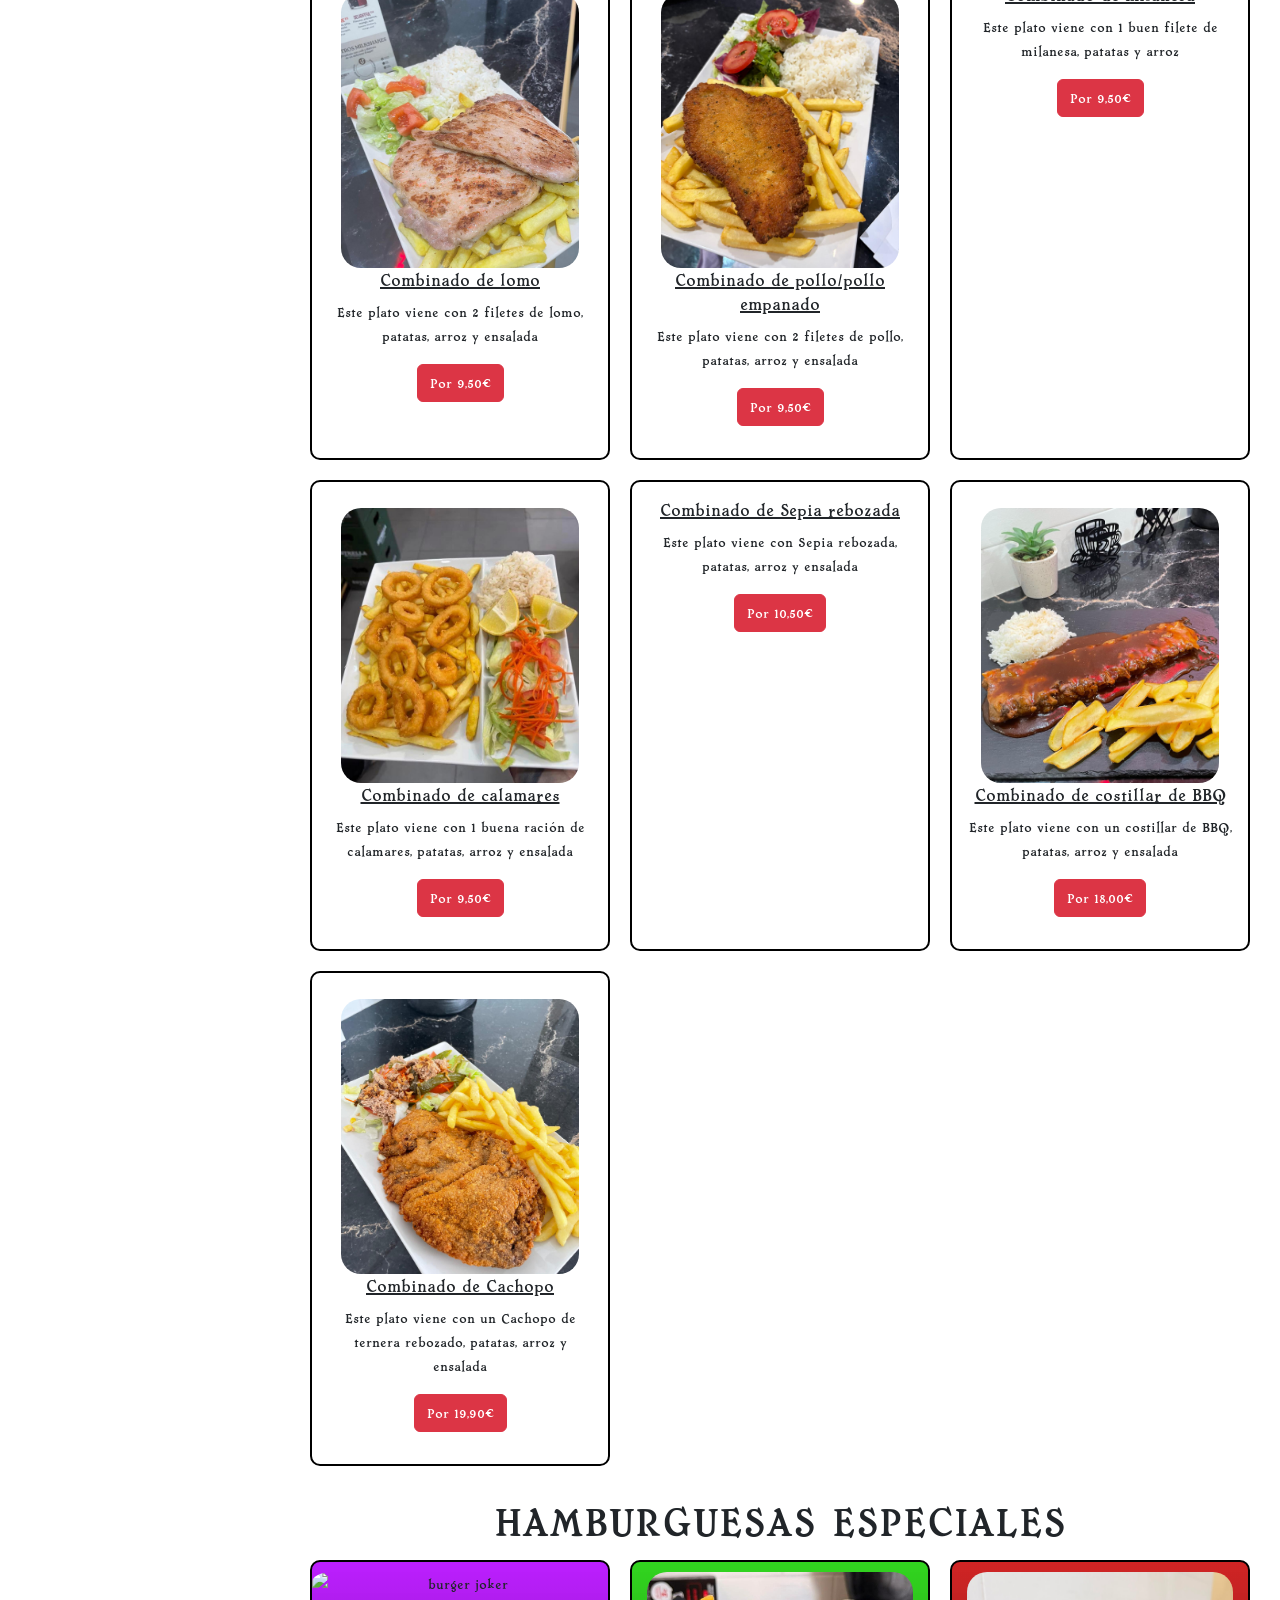
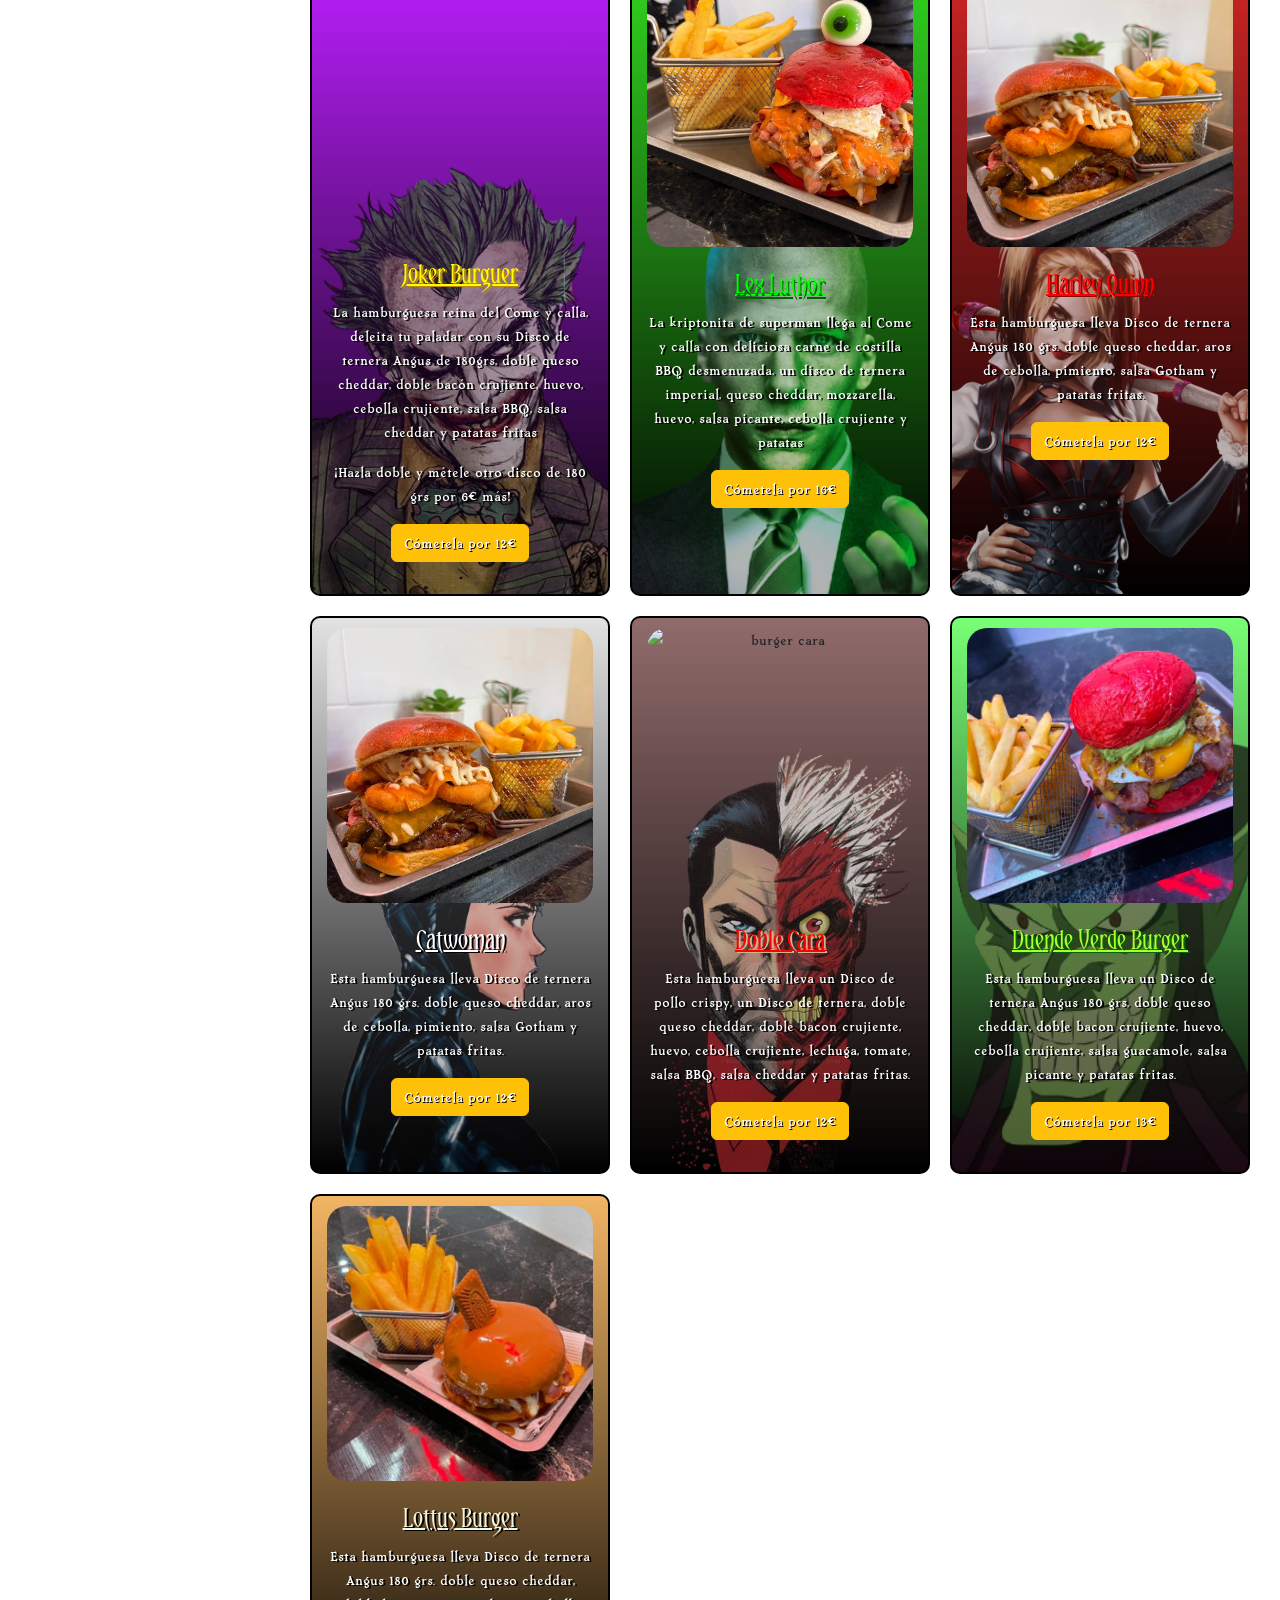
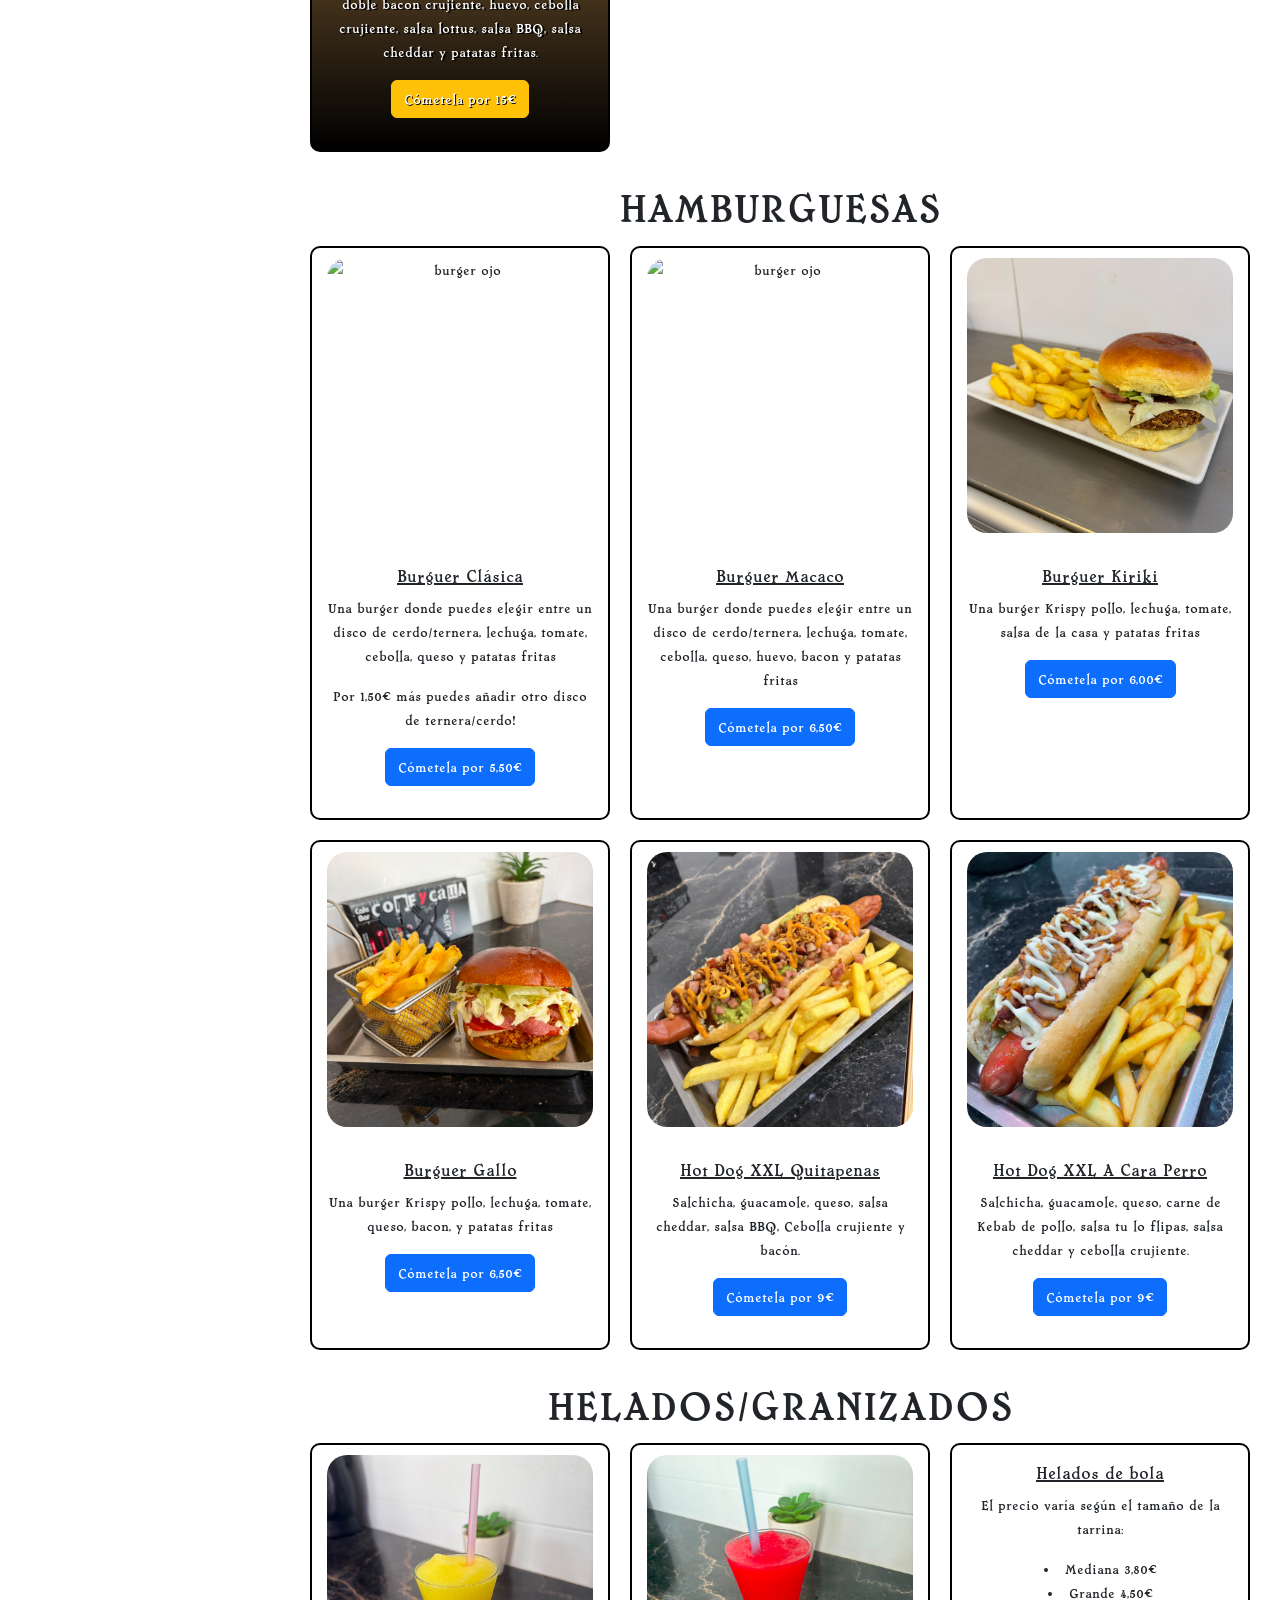
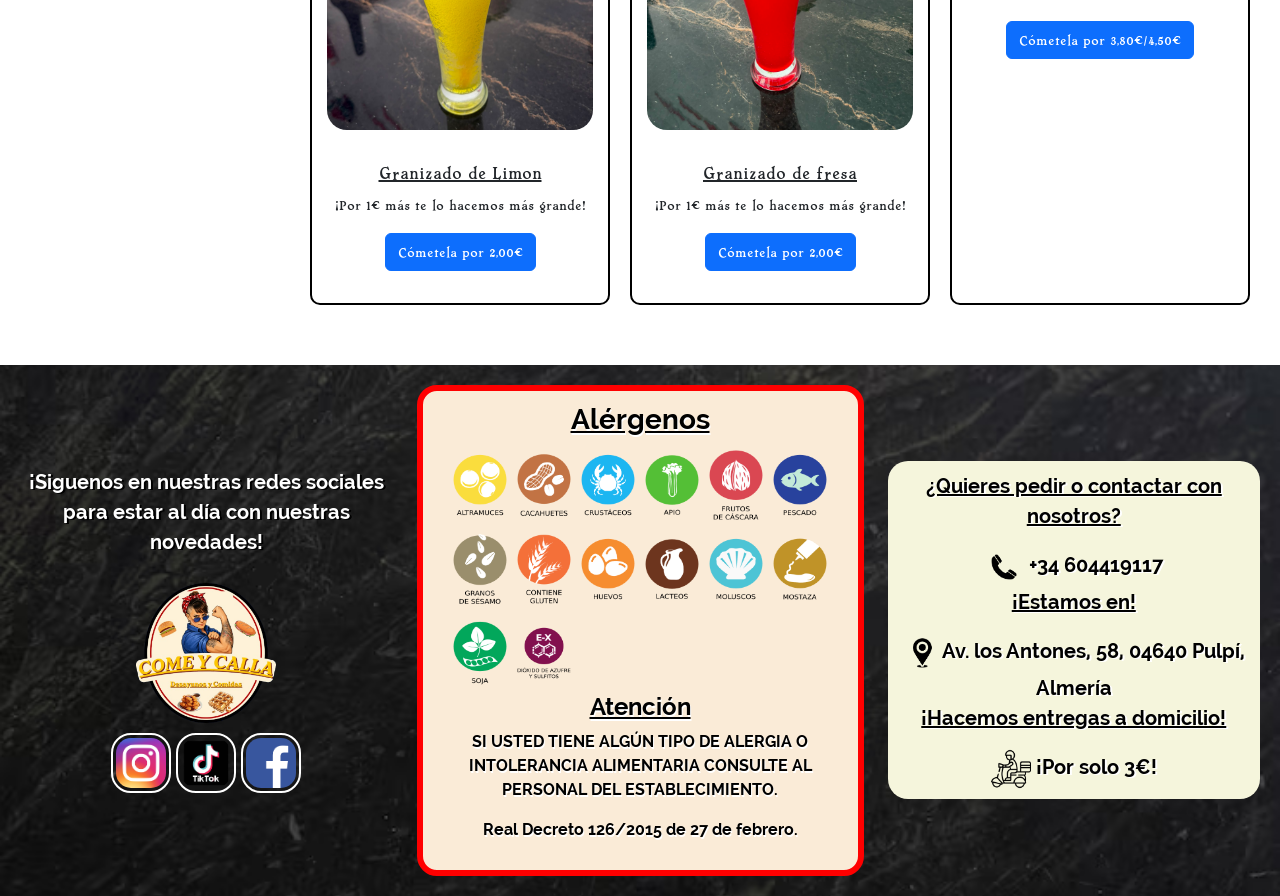
==== commit 76566644: "responsive" ====
--- a/carta.html
+++ b/carta.html
@@ -1,37 +1,40 @@
+<!DOCTYPE html>
 <html lang="es">
 <head>
     <meta charset="UTF-8">
+    <meta name="viewport" content="width=device-width, initial-scale=1">
     <title>Come y calla</title>
     <link href="https://cdn.jsdelivr.net/npm/bootstrap@5.3.8/dist/css/bootstrap.min.css" rel="stylesheet">
     <link rel="stylesheet" href="carta.css">
+    <link rel="stylesheet" href="responsive.css">
     <link rel="icon" href="imagenes/loli.png" type="image/x-icon">
     <script src="main.js" defer=""></script>
 </head>
 <body>
 <header>
     <div id="logo-container">
-        <img id="logo" src="imagenes/logo.png" onclick="redireccionI()">
+        <a href="main.html" aria-label="Come y calla, inicio"><img id="logo" src="imagenes/logo.png" alt="Come y calla"></a>
     </div>
 
     <div id="navegador">
-        <div id="inicio" onclick="redireccionI()" class="botones">Inicio</div>
-        <div id="carta" onclick="redireccionC()" class="botones">Carta</div>
+        <a id="inicio" href="main.html" class="botones">Inicio</a>
+        <a href="carta.html" class="botones carta-link">Carta</a>
     </div>
 </header>
 <div id="orden">
     <div id="seleccion">
-        <p id="menu-tostadas">TOSTADAS</p>
-        <p id="menu-montaditos">MONTADITOS</p>
-        <p id="menu-batidos">BATIDOS</p>
-        <p id="menu-dulces">DULCES</p>
-        <p id="menu-bocadillos">BOCADILLOS</p>
-        <p id="menu-camperos">CAMPEROS</p>
-        <p id="menu-entrantes">ENTRANTES</p>
-        <p id="menu-pizza">PIZZAS</p>
-        <p id="menu-combinados">PLATOS COMBINADOS</p>
-        <p id="menu-hamburguesasEspeciales">HAMBURGUESAS ESPECIALES</p>
-        <p id="menu-hamburguesas">HAMBURGUESAS</p>
-        <p id="menu-helados">HELADOS/GRANIZADOS</p>
+        <a id="menu-tostadas" href="#tostadas">TOSTADAS</a>
+        <a id="menu-montaditos" href="#montaditos">MONTADITOS</a>
+        <a id="menu-batidos" href="#batidos">BATIDOS</a>
+        <a id="menu-dulces" href="#dulces">DULCES</a>
+        <a id="menu-bocadillos" href="#bocadillos">BOCADILLOS</a>
+        <a id="menu-camperos" href="#camperos">CAMPEROS</a>
+        <a id="menu-entrantes" href="#entrantes">ENTRANTES</a>
+        <a id="menu-pizza" href="#pizza">PIZZAS</a>
+        <a id="menu-combinados" href="#combinados">PLATOS COMBINADOS</a>
+        <a id="menu-hamburguesasEspeciales" href="#hamburguesasEspeciales">HAMBURGUESAS ESPECIALES</a>
+        <a id="menu-hamburguesas" href="#hamburguesas">HAMBURGUESAS</a>
+        <a id="menu-helados" href="#helados">HELADOS/GRANIZADOS</a>
     </div>
     <div id="comidas">
         <h1>TOSTADAS</h1>
@@ -792,7 +795,6 @@
                 </div>
             </div>
         </div>
-        <div id="hamburguesas-villanos">
             <h1>HAMBURGUESAS ESPECIALES</h1>
             <div id="hamburguesasEspeciales">
                 <div id="joker" class="card">
@@ -899,7 +901,6 @@
 
             </div>
 
-        </div>
         <h1>HAMBURGUESAS</h1>
         <div id="hamburguesas">
             <div id="clasica" class="card">
--- a/carta.css
+++ b/carta.css
@@ -67,7 +67,7 @@
     color: white;
     border-radius: 20%;
 }
-#carta {
+.carta-link {
     position: relative;
     overflow: hidden;
     z-index: 0;
@@ -76,7 +76,7 @@
     justify-content: center;
     text-align: center;
 }
-#carta::before {
+.carta-link::before {
     content: "";
     position: absolute;
     top: 0;
@@ -91,11 +91,11 @@
 
     z-index: -1;
 }
-#carta:hover::before {
+.carta-link:hover::before {
     background-image: url("imagenes/carta.jpg");
     filter: blur(2px);
 }
-#carta:hover{
+.carta-link:hover{
     color: white;
     border-radius: 20%;
 }
--- a/responsive.css
+++ b/responsive.css
@@ -0,0 +1,98 @@
+/* Ajustes compartidos para inicio y carta. */
+:root { --header-height: 110px; --section-offset: 126px; }
+* { box-sizing: border-box; }
+body { margin: 0; }
+img { max-width: 100%; }
+.botones { text-decoration: none; cursor: pointer; }
+a:focus-visible { outline: 3px solid #1769aa; outline-offset: 3px; }
+#comidas { min-width: 0; padding: 20px clamp(12px, 2vw, 32px) 32px; }
+#comidas > h1, #comidas > h2, #comidas > h3, #header-novedades {
+    text-align: center;
+    overflow-wrap: anywhere;
+}
+#famosos {
+    width: 100%;
+    max-width: 1300px;
+    grid-template-columns: repeat(3, minmax(0, 1fr));
+    gap: clamp(16px, 3vw, 40px);
+}
+#comidas .card { width: 100%; min-width: 0; margin: 0; }
+#comidas .card img { max-width: 100%; }
+#orden { grid-template-columns: 280px minmax(0, 1fr); }
+#seleccion { top: var(--header-height); height: calc(100dvh - var(--header-height)); }
+#seleccion a {
+    display: block;
+    color: #333;
+    text-decoration: none;
+    padding: 10px 0;
+    line-height: 1.3;
+}
+#seleccion a:hover { text-decoration: underline; }
+#seleccion a.active { font-weight: bold; color: black; text-decoration: underline; }
+#orden #comidas > div {
+    display: grid;
+    grid-template-columns: repeat(auto-fit, minmax(min(100%, 260px), 300px));
+    gap: 20px;
+    margin: 5px 0 28px;
+    justify-content: center;
+}
+#orden #comidas > h1 { scroll-margin-top: var(--section-offset); }
+footer {
+    grid-template-columns: minmax(0, 1fr) minmax(0, 1.2fr) minmax(0, 1fr);
+    height: auto;
+    min-height: 400px;
+    gap: 24px;
+}
+footer > div { min-width: 0; }
+#alergenos { padding: 12px; }
+#lista { grid-template-columns: repeat(auto-fit, 60px); gap: 4px; }
+@media (max-width: 1100px) {
+    footer { grid-template-columns: repeat(2, minmax(0, 1fr)); }
+    #derecha-footer { grid-column: 1 / -1; }
+    #famosos { grid-template-columns: repeat(2, minmax(0, 1fr)); }
+}
+@media (max-width: 767px) {
+    :root { --header-height: 80px; --section-offset: 160px; }
+    header { height: var(--header-height); padding: 8px 12px; justify-content: space-between; gap: 12px; }
+    #logo-container { position: static; flex-shrink: 0; }
+    #logo { width: 60px; height: 60px; }
+    #navegador { position: static; gap: 8px; }
+    .botones { width: 88px; min-height: 44px; margin: 0; font-size: 26px; }
+    #header-novedades { font-size: clamp(28px, 7vw, 40px); }
+    #famosos { grid-template-columns: minmax(0, 1fr); max-width: 440px; }
+    #carousel-novedades { margin: 0 auto; }
+    .imagen-carousel { height: clamp(220px, 65vw, 360px); }
+    .carousel-item { background: #111; }
+    .carousel-item::after { display: none; }
+    .carousel-caption { position: static; padding: 20px 32px 40px; min-height: 215px; }
+    .carousel-caption p { margin-bottom: 0; }
+    .carousel-control-prev, .carousel-control-next { bottom: auto; height: clamp(220px, 65vw, 360px); }
+    #orden { display: block; }
+    #seleccion {
+        display: flex;
+        flex-direction: row;
+        gap: 8px;
+        position: sticky;
+        z-index: 900;
+        height: auto;
+        padding: 8px 12px;
+        overflow-x: auto;
+        font-size: 18px;
+        border-bottom: 1px solid #999;
+    }
+    #seleccion a { flex: 0 0 auto; white-space: nowrap; padding: 10px 12px; border-radius: 6px; background: #f5f5dc; }
+    #seleccion a.active { background: #222; color: white; }
+    #orden #comidas > h1 { font-size: clamp(28px, 7vw, 40px); }
+    #orden #comidas > div { grid-template-columns: repeat(auto-fit, minmax(min(100%, 250px), 1fr)); }
+    footer { grid-template-columns: minmax(0, 1fr); padding: 24px 12px; }
+    #derecha-footer { grid-column: auto; }
+    #alergenos, #derecha-footer { width: 100%; max-width: 500px; justify-self: center; }
+    #carousel-novedades:hover, .card:hover { scale: 1; }
+}
+@media (hover: none), (prefers-reduced-motion: reduce) {
+    #carousel-novedades:hover, .card:hover, .botones:hover, #logo:hover, .icons-footer img:hover { scale: 1; }
+}
+@media (prefers-reduced-motion: reduce) {
+    *, *::before, *::after { transition: none !important; }
+}
+#orden #comidas > div { scroll-margin-top: calc(var(--section-offset) + 56px); }
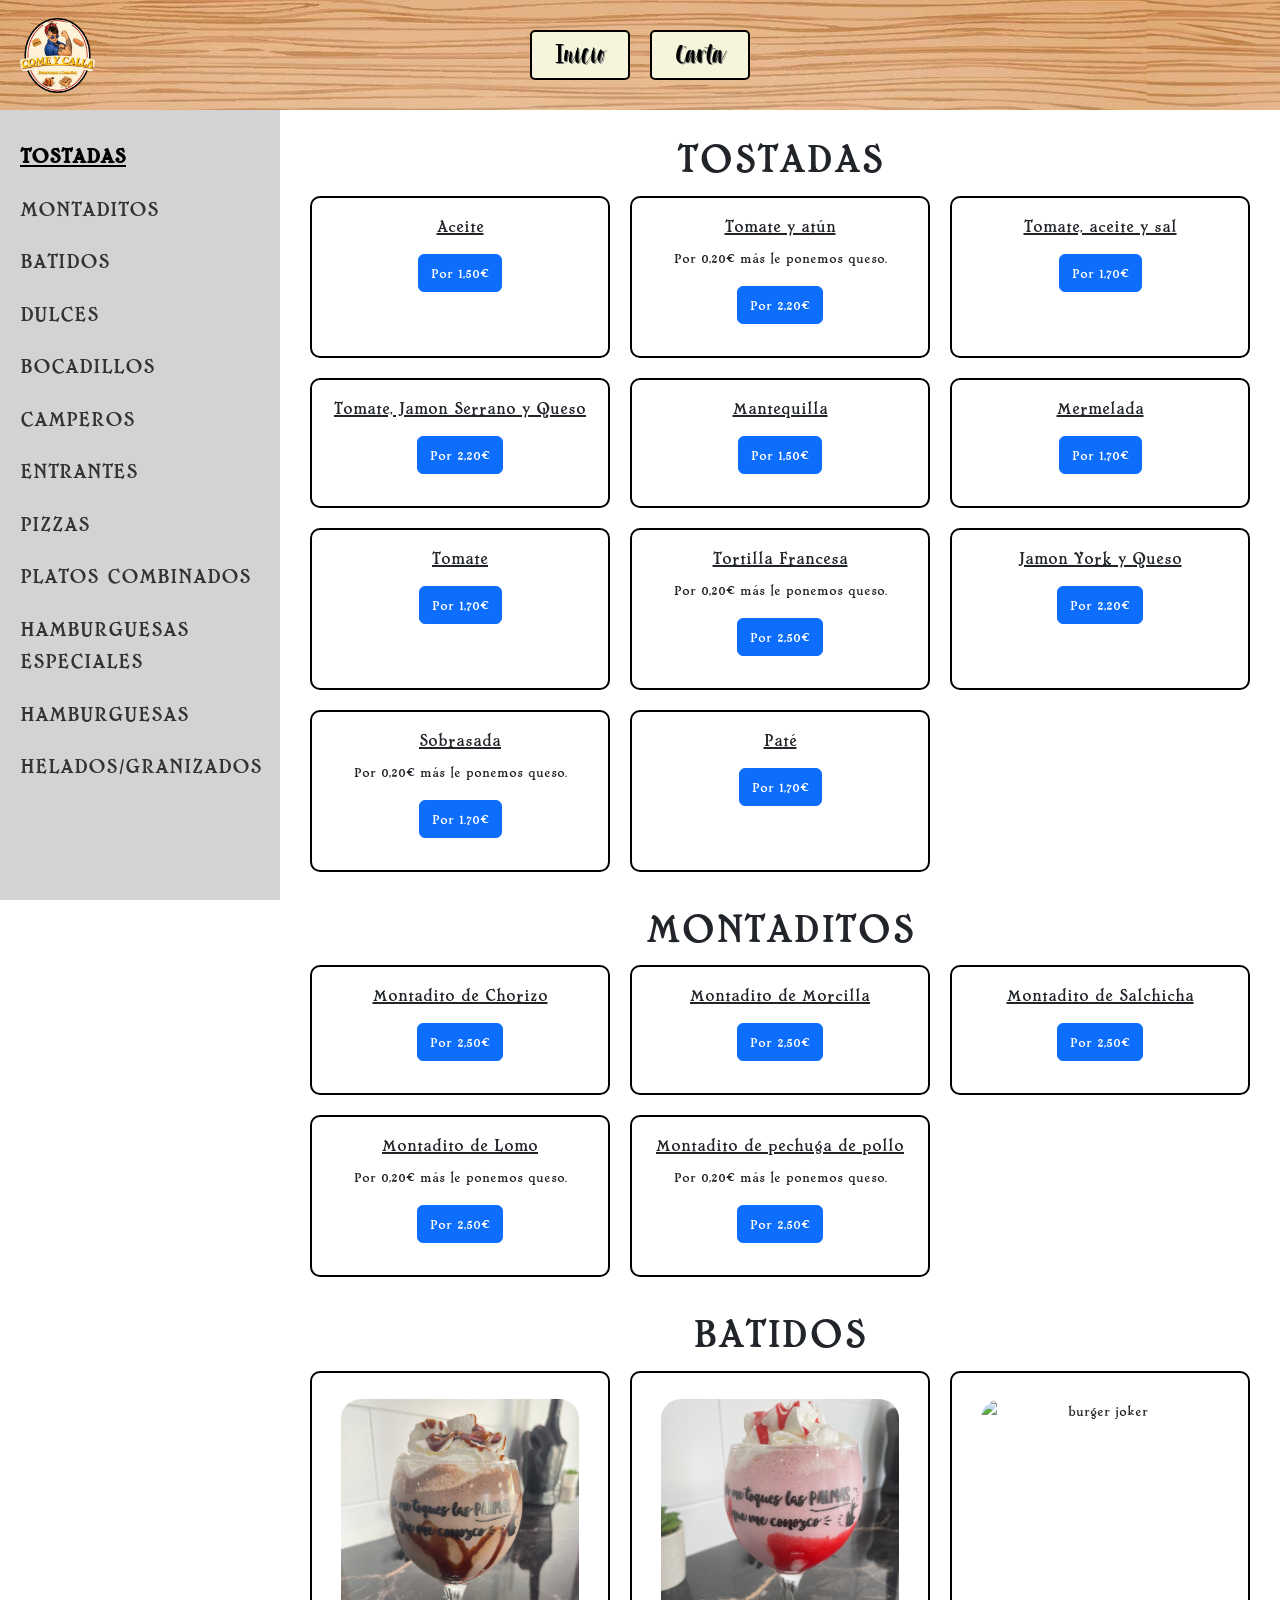
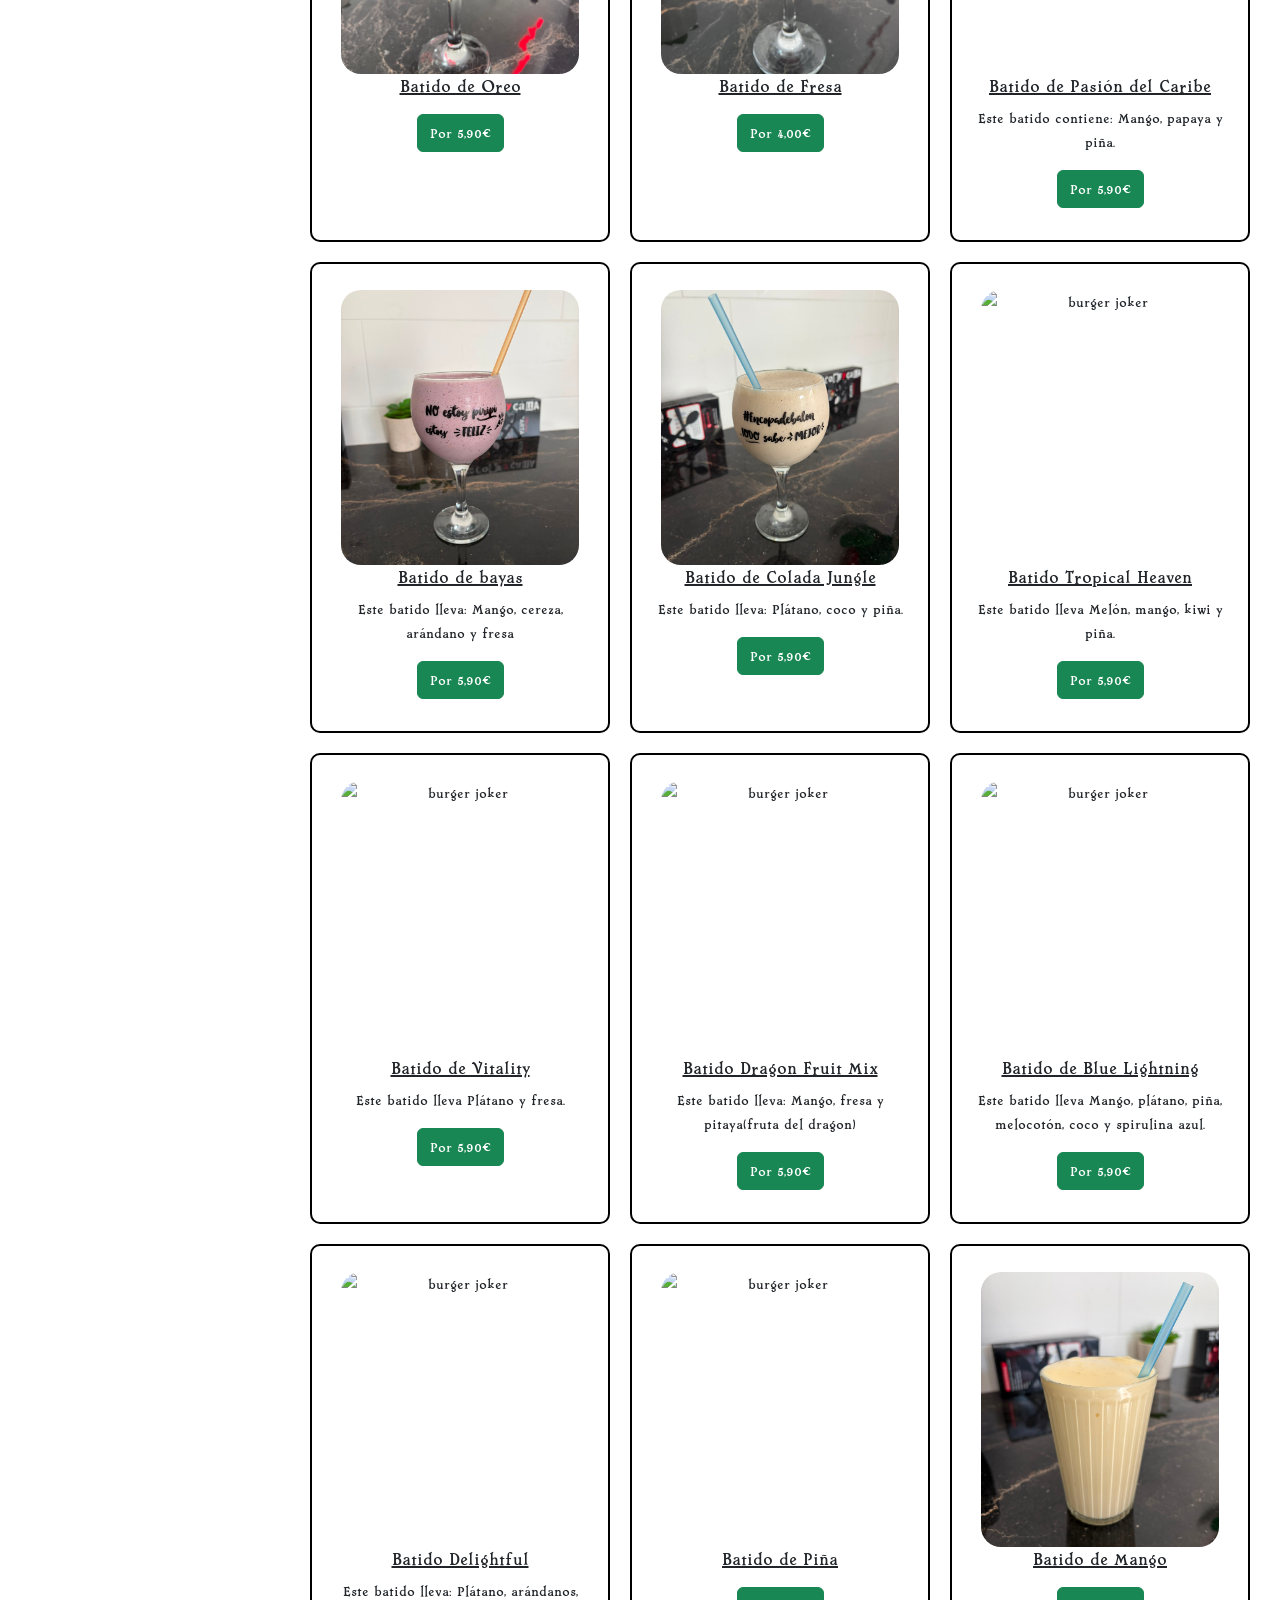
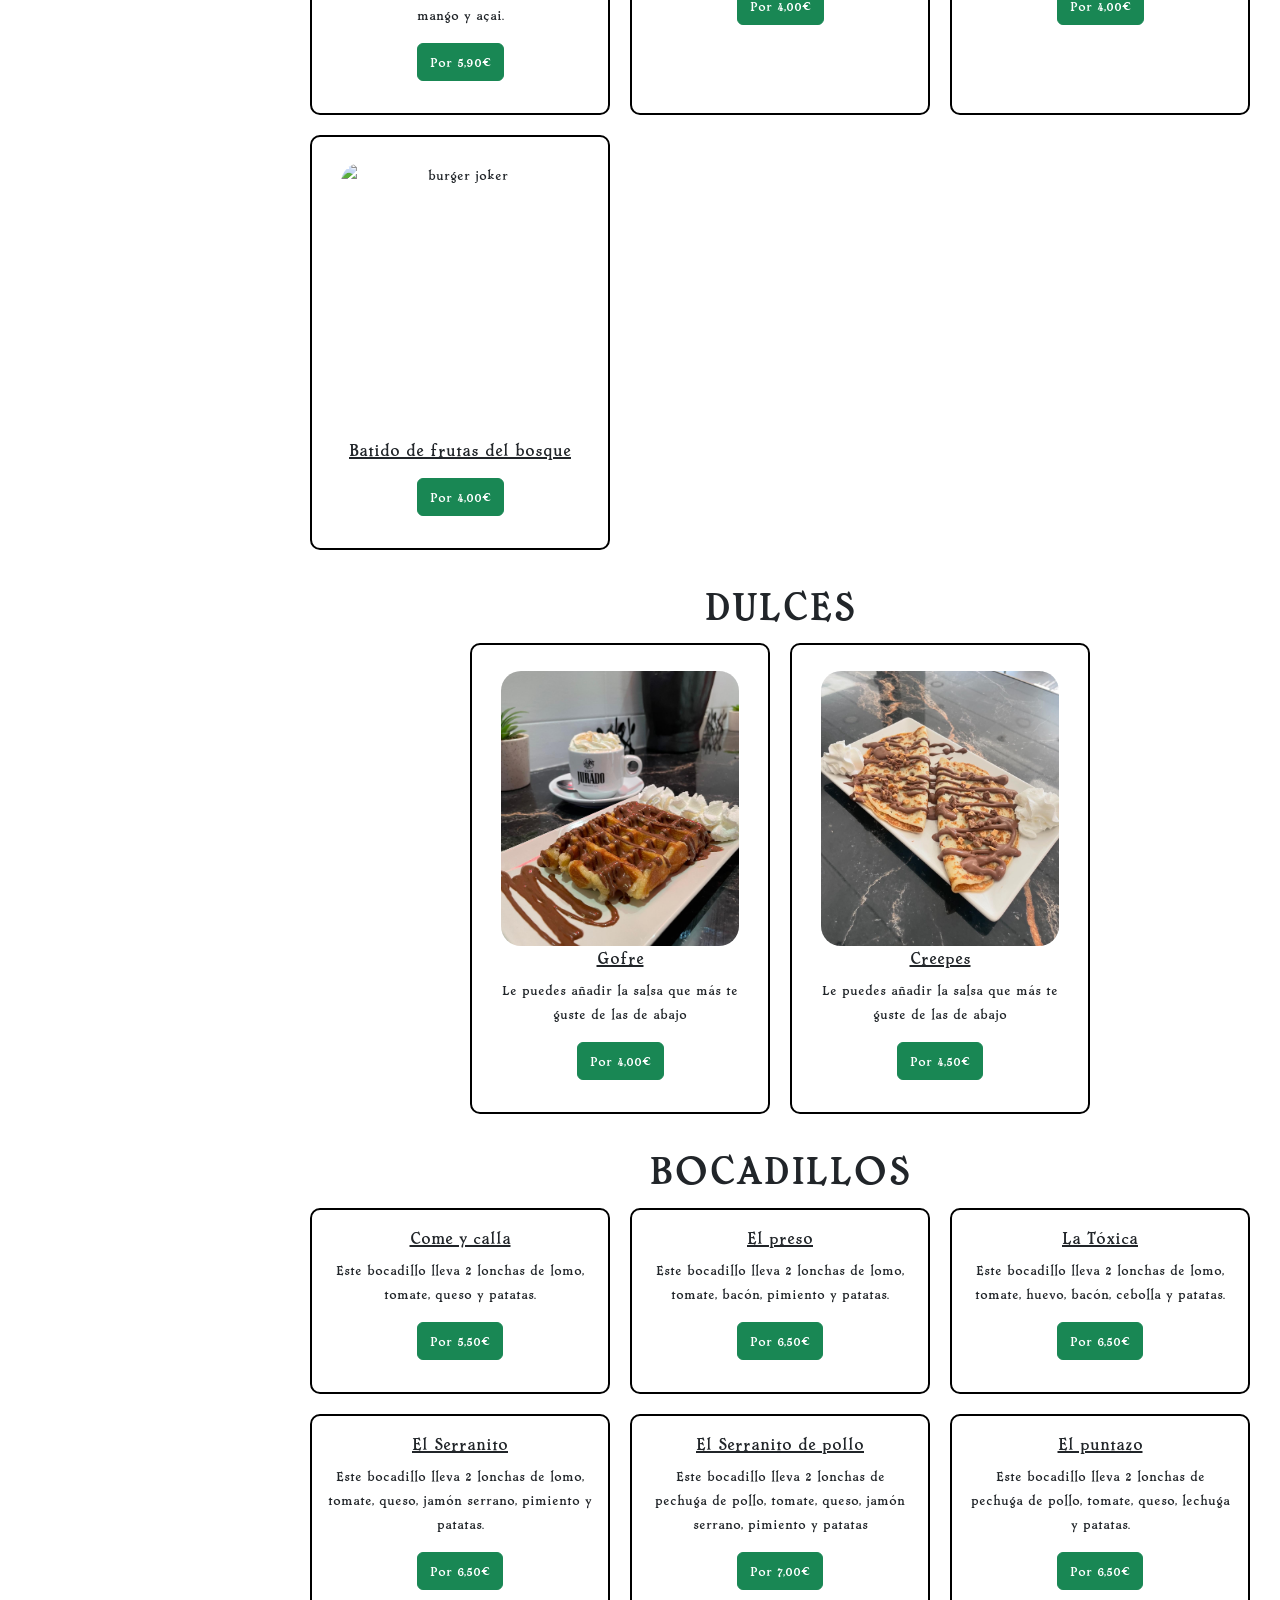
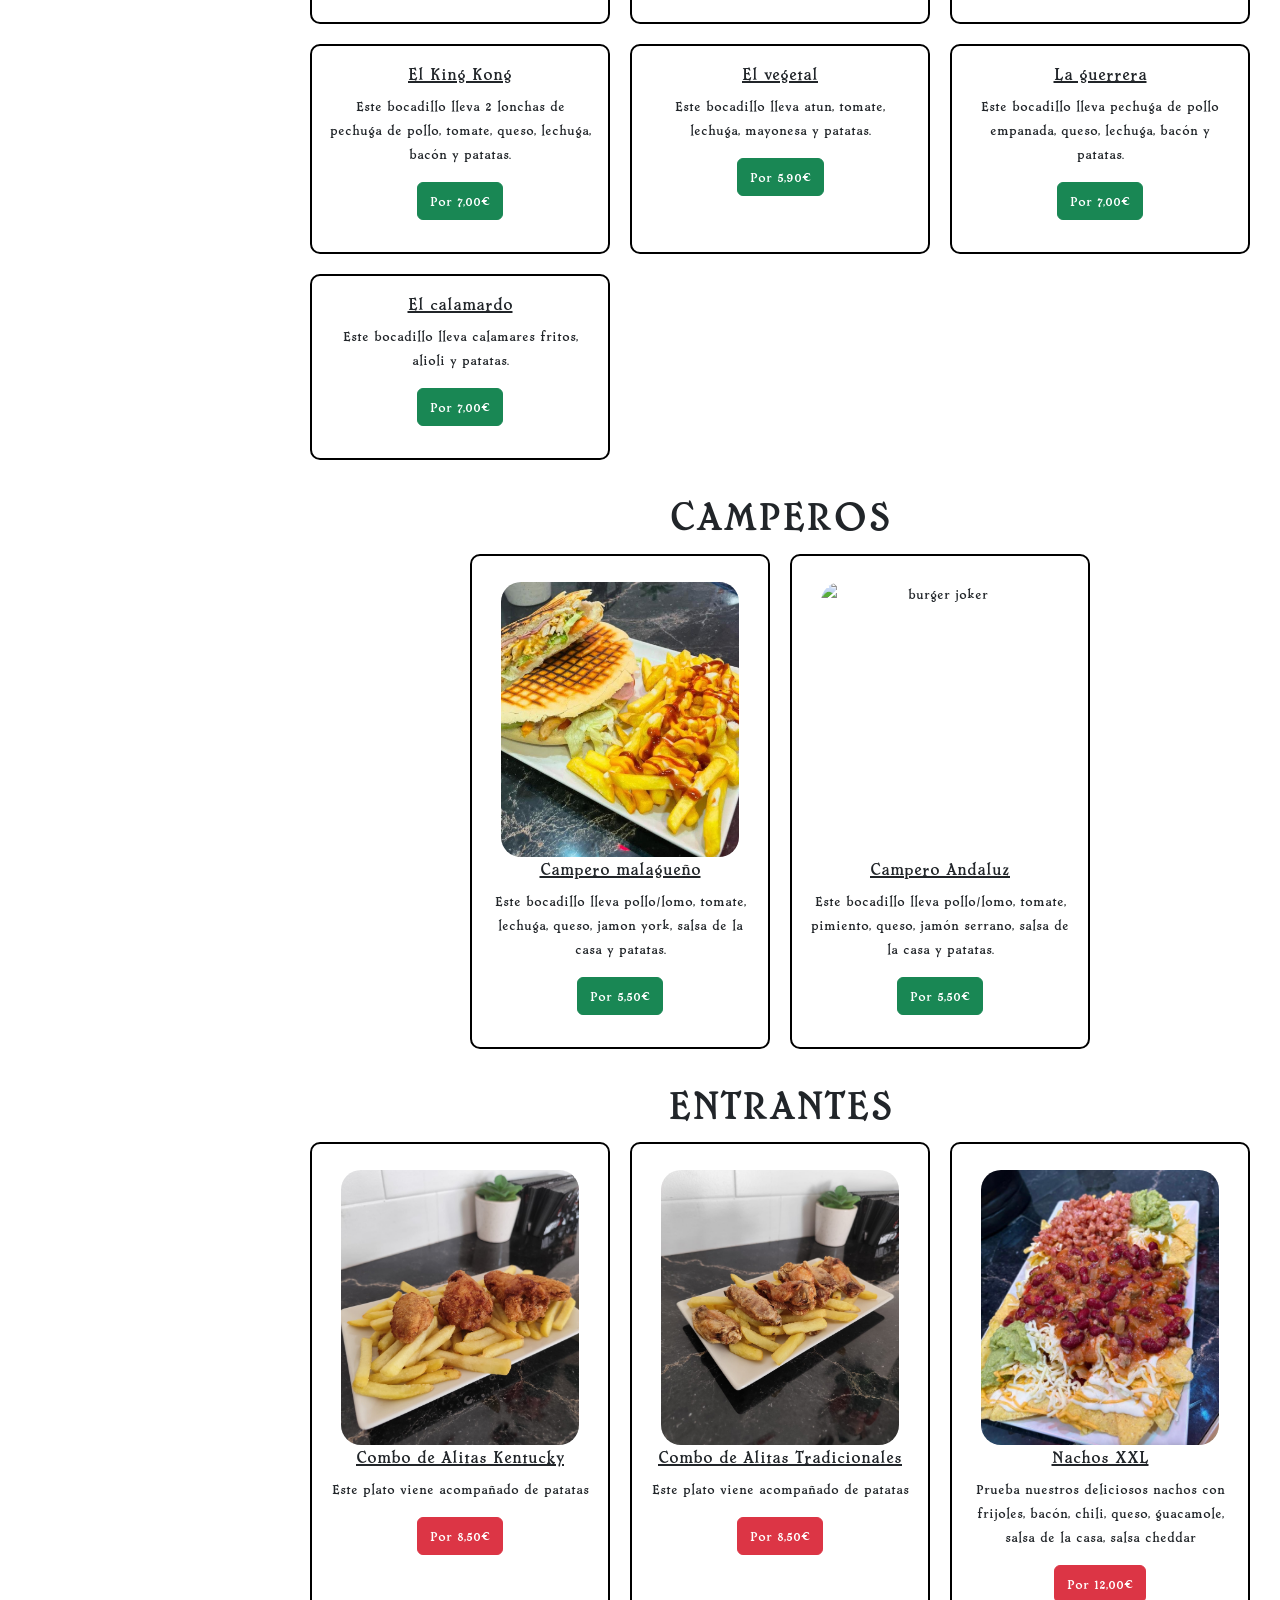
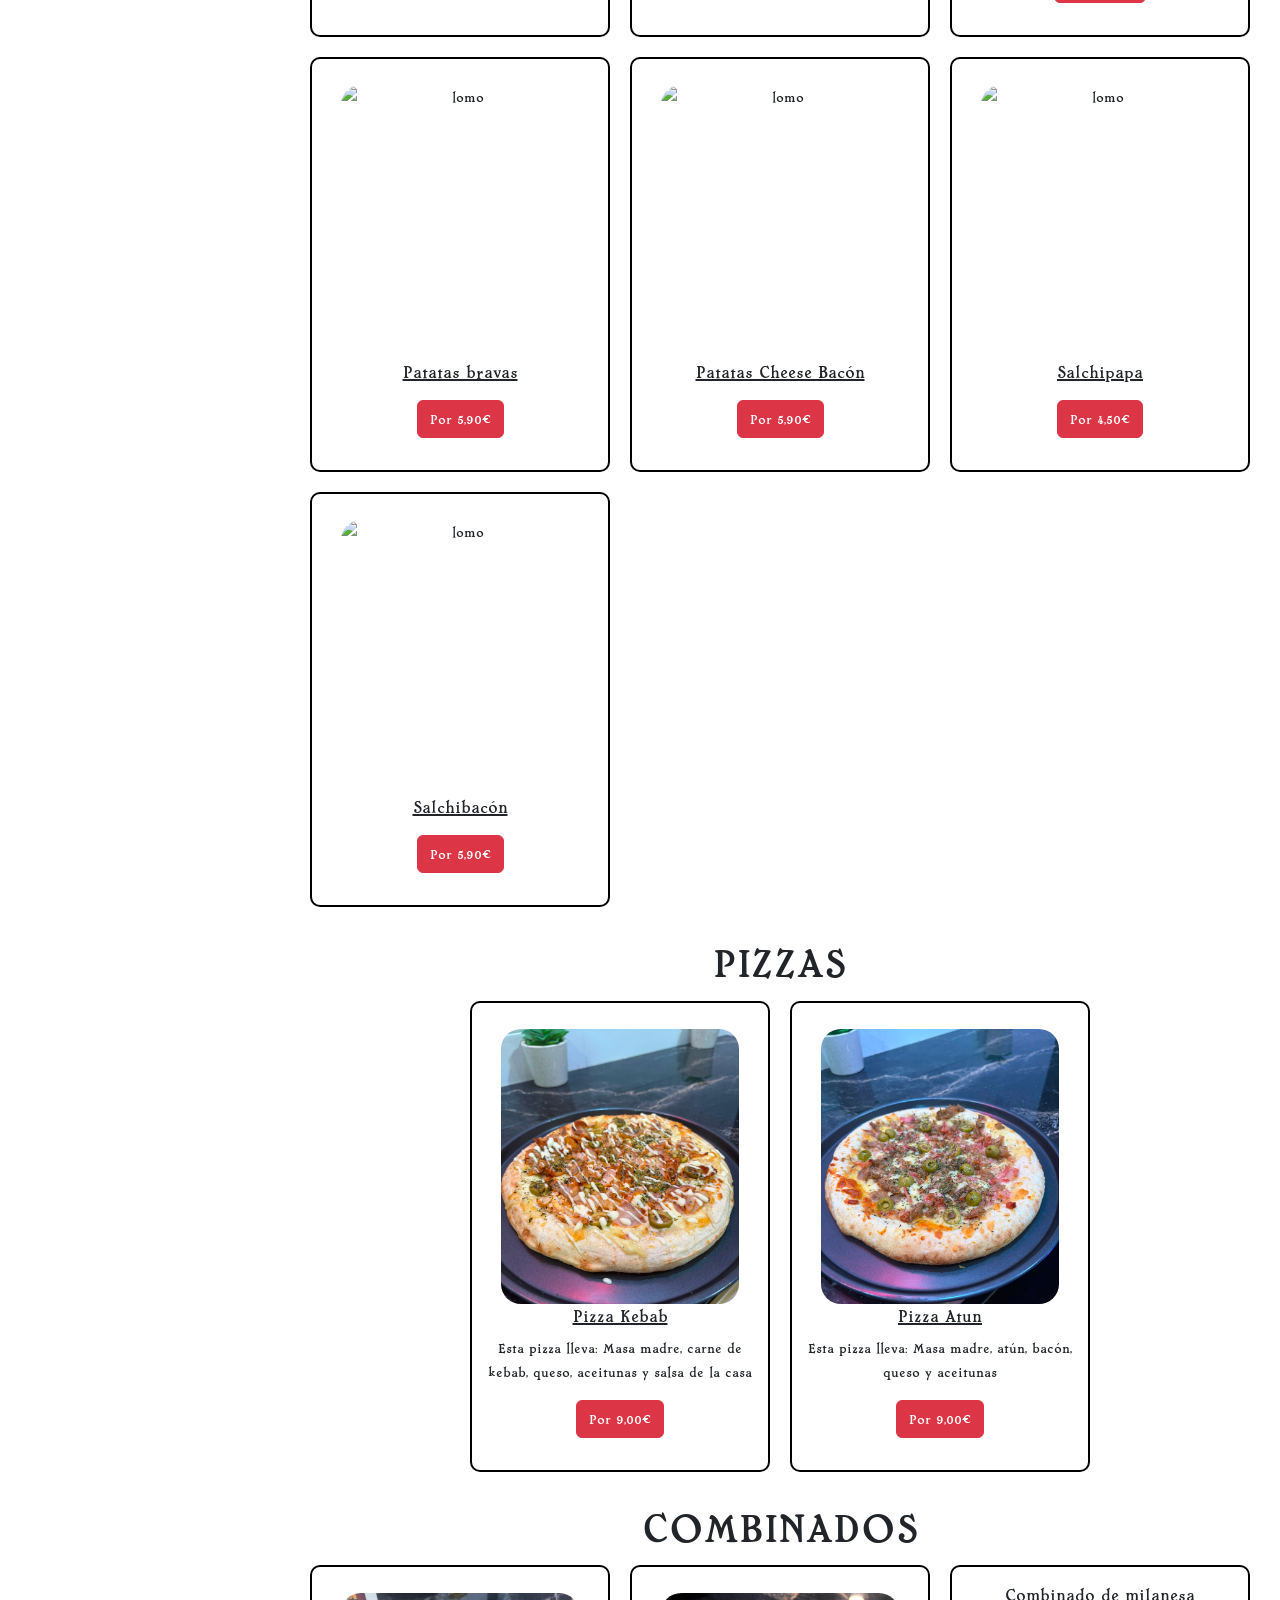
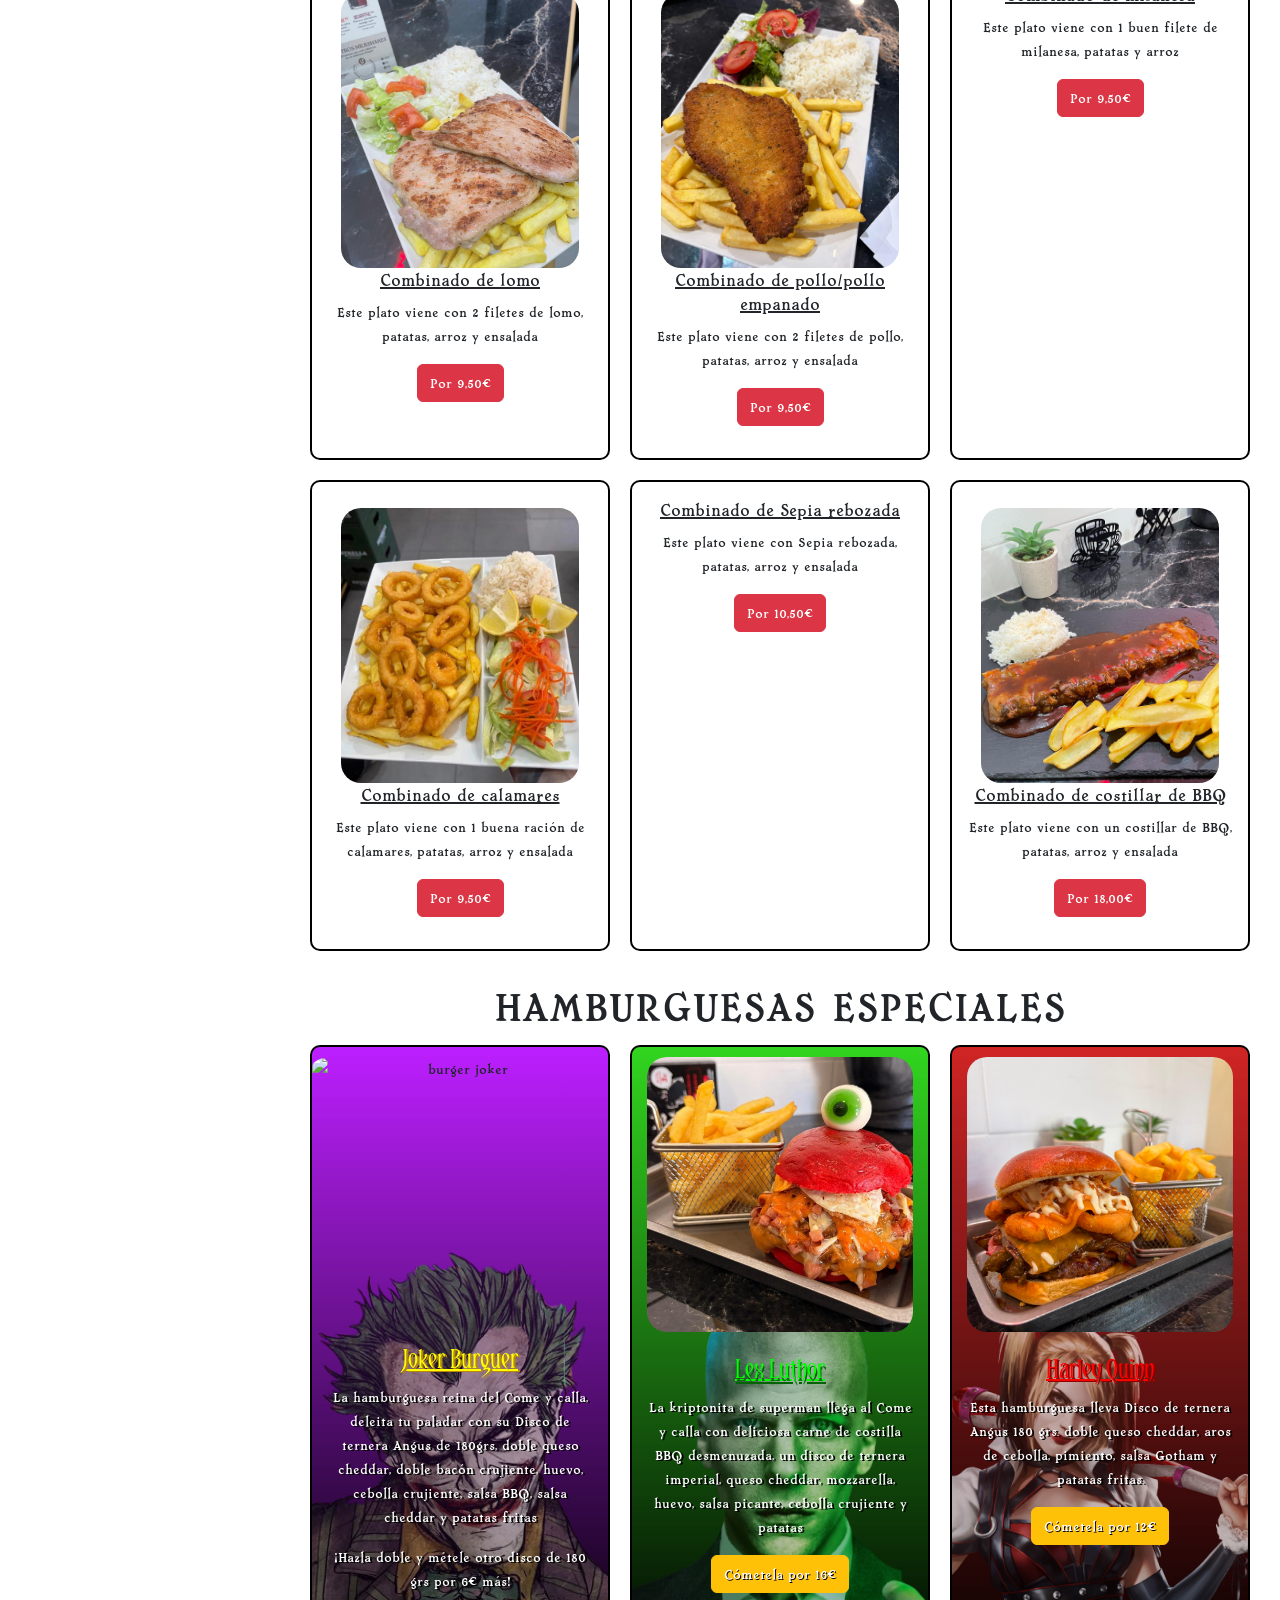
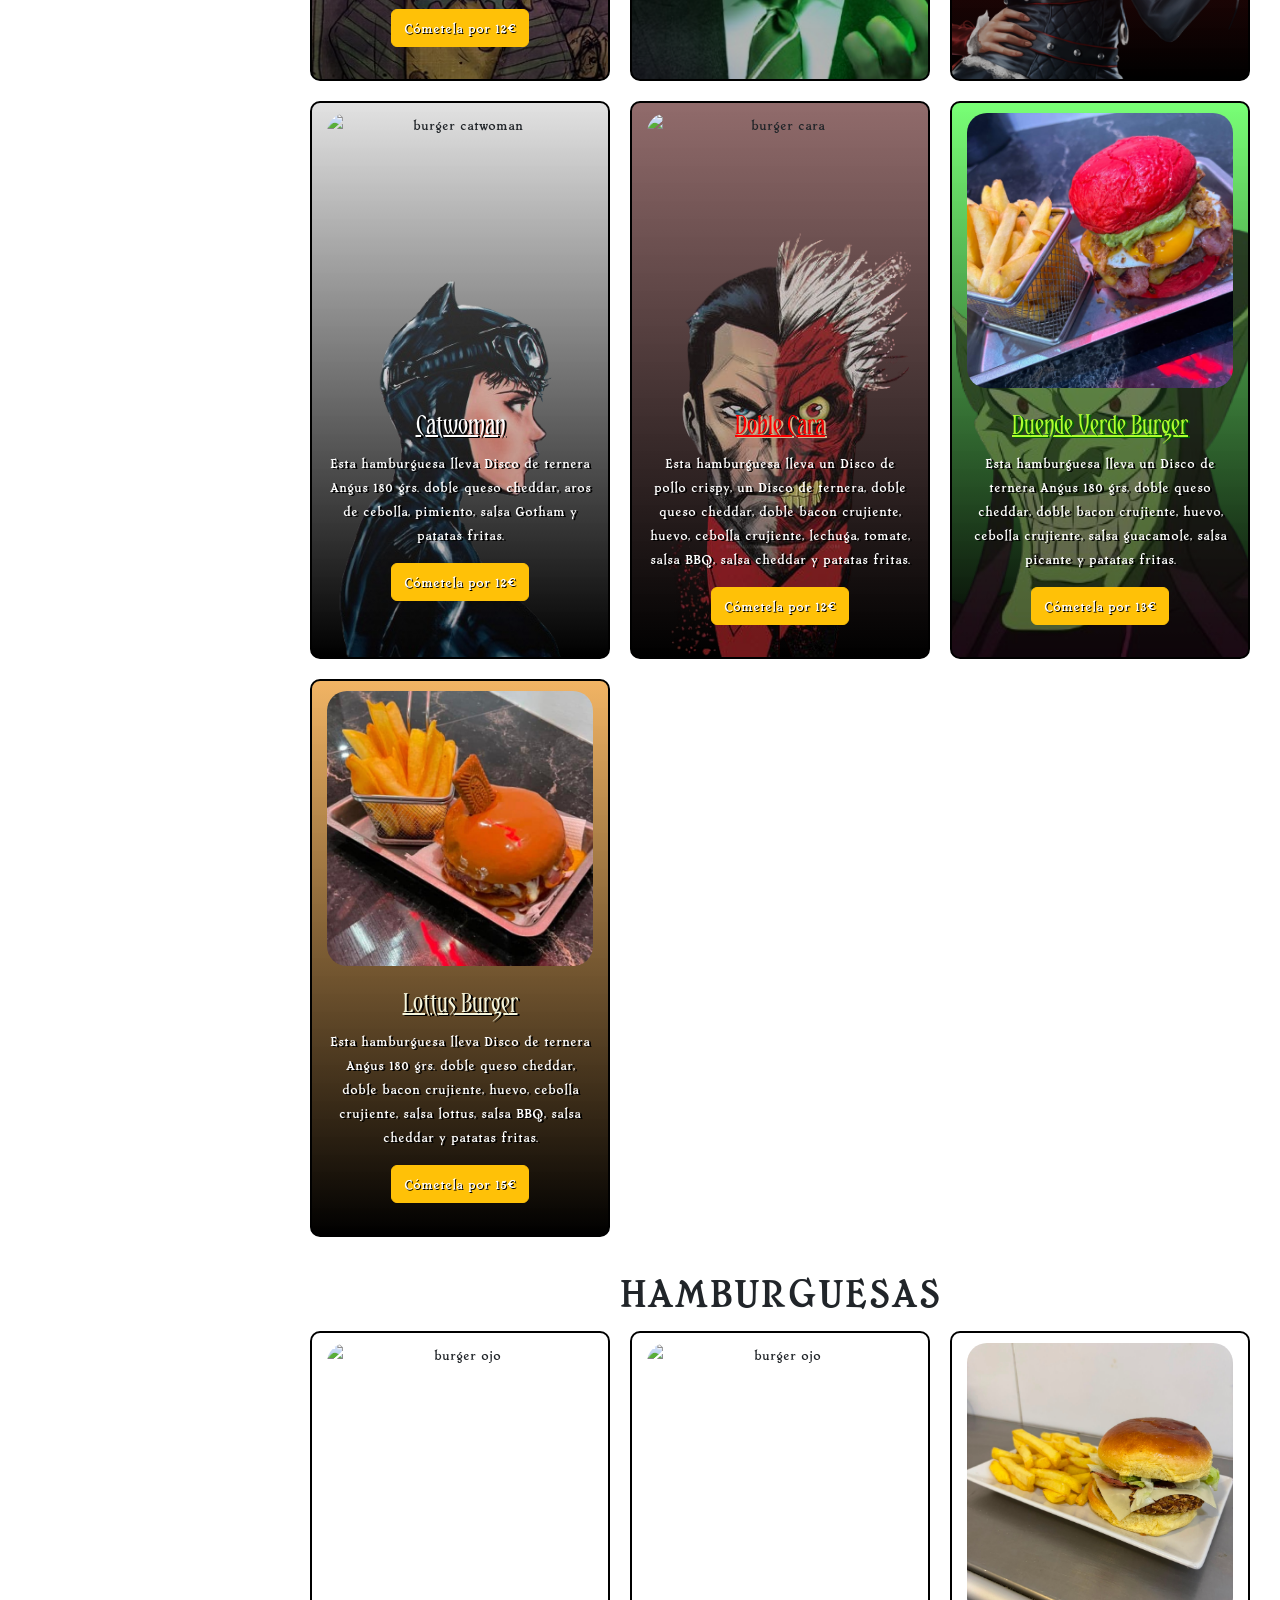
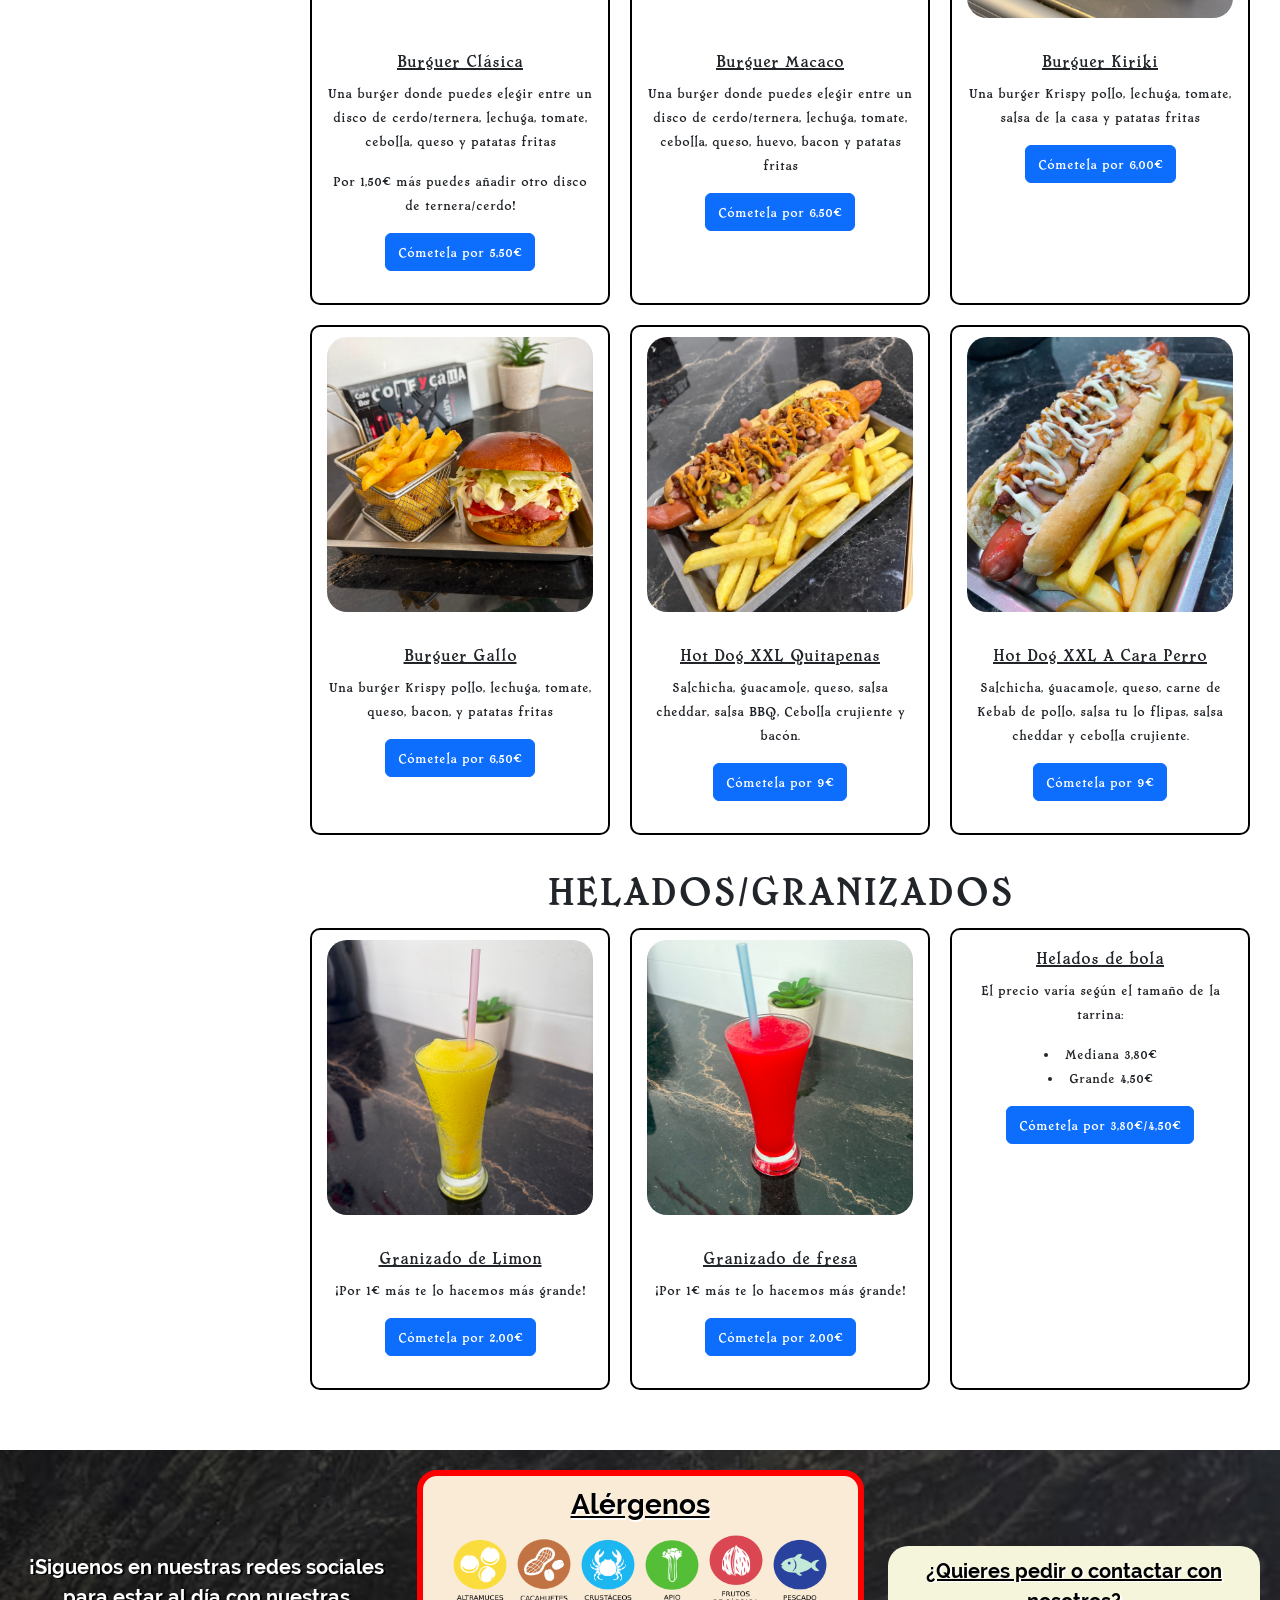
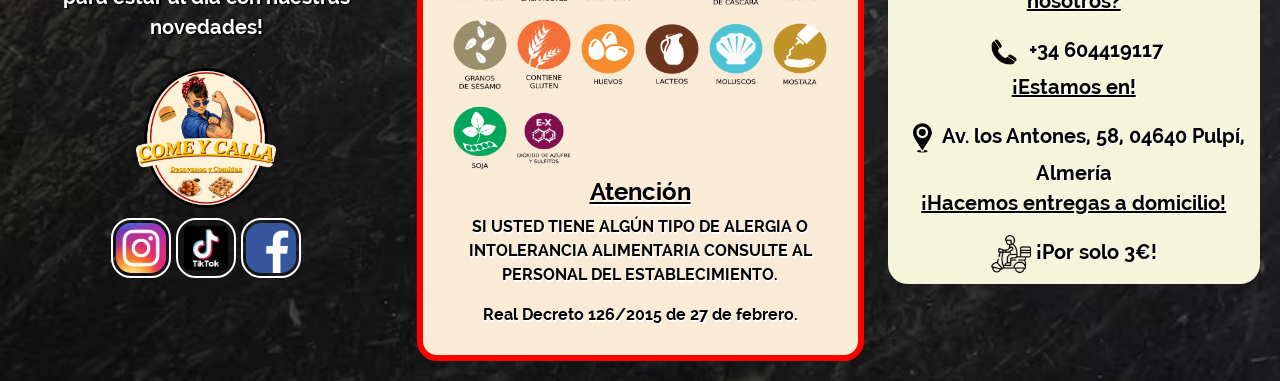
==== commit 395a4516: "10-09-2026" ====
--- a/carta.html
+++ b/carta.html
@@ -13,11 +13,11 @@
 <body>
 <header>
     <div id="logo-container">
-        <a href="main.html" aria-label="Come y calla, inicio"><img id="logo" src="imagenes/logo.png" alt="Come y calla"></a>
+        <a href="index.html" aria-label="Come y calla, inicio"><img id="logo" src="imagenes/logo.png" alt="Come y calla"></a>
     </div>
 
     <div id="navegador">
-        <a id="inicio" href="main.html" class="botones">Inicio</a>
+        <a id="inicio" href="index.html" class="botones">Inicio</a>
         <a href="carta.html" class="botones carta-link">Carta</a>
     </div>
 </header>
@@ -781,19 +781,7 @@
                     </p>
                 </div>
             </div>
-            <div id="cachopo-comb" class="card">
-                <div class="card-body">
-                    <img src="imagenes/combinados/milanesa.jpg" class="card-img-top" alt="burger joker">
-                    <h5 class="card-title">Combinado de Cachopo</h5>
-
-                    <p class="card-text">Este plato viene con un Cachopo de ternera rebozado, patatas, arroz y ensalada
-                    </p>
-
-                    <p class="btn btn-danger">
-                        Por 19,90€
-                    </p>
-                </div>
-            </div>
+
         </div>
             <h1>HAMBURGUESAS ESPECIALES</h1>
             <div id="hamburguesasEspeciales">
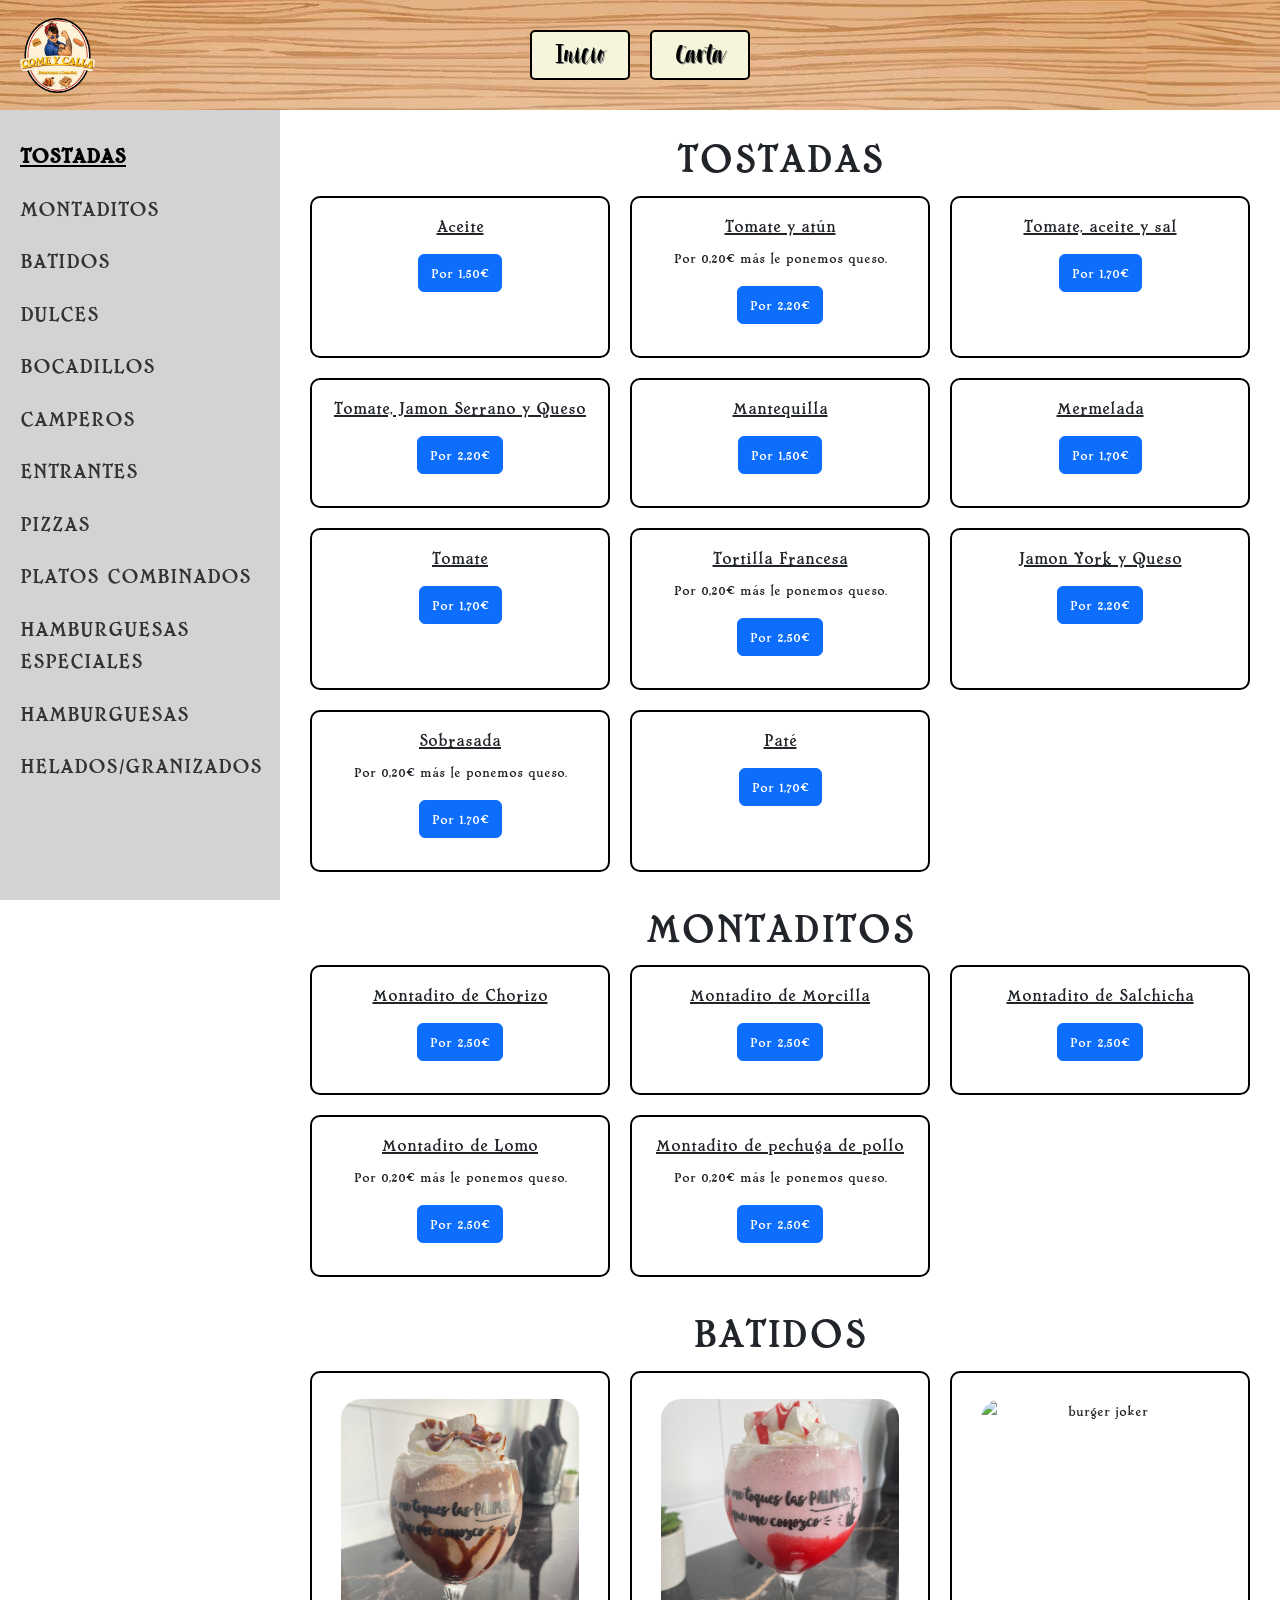
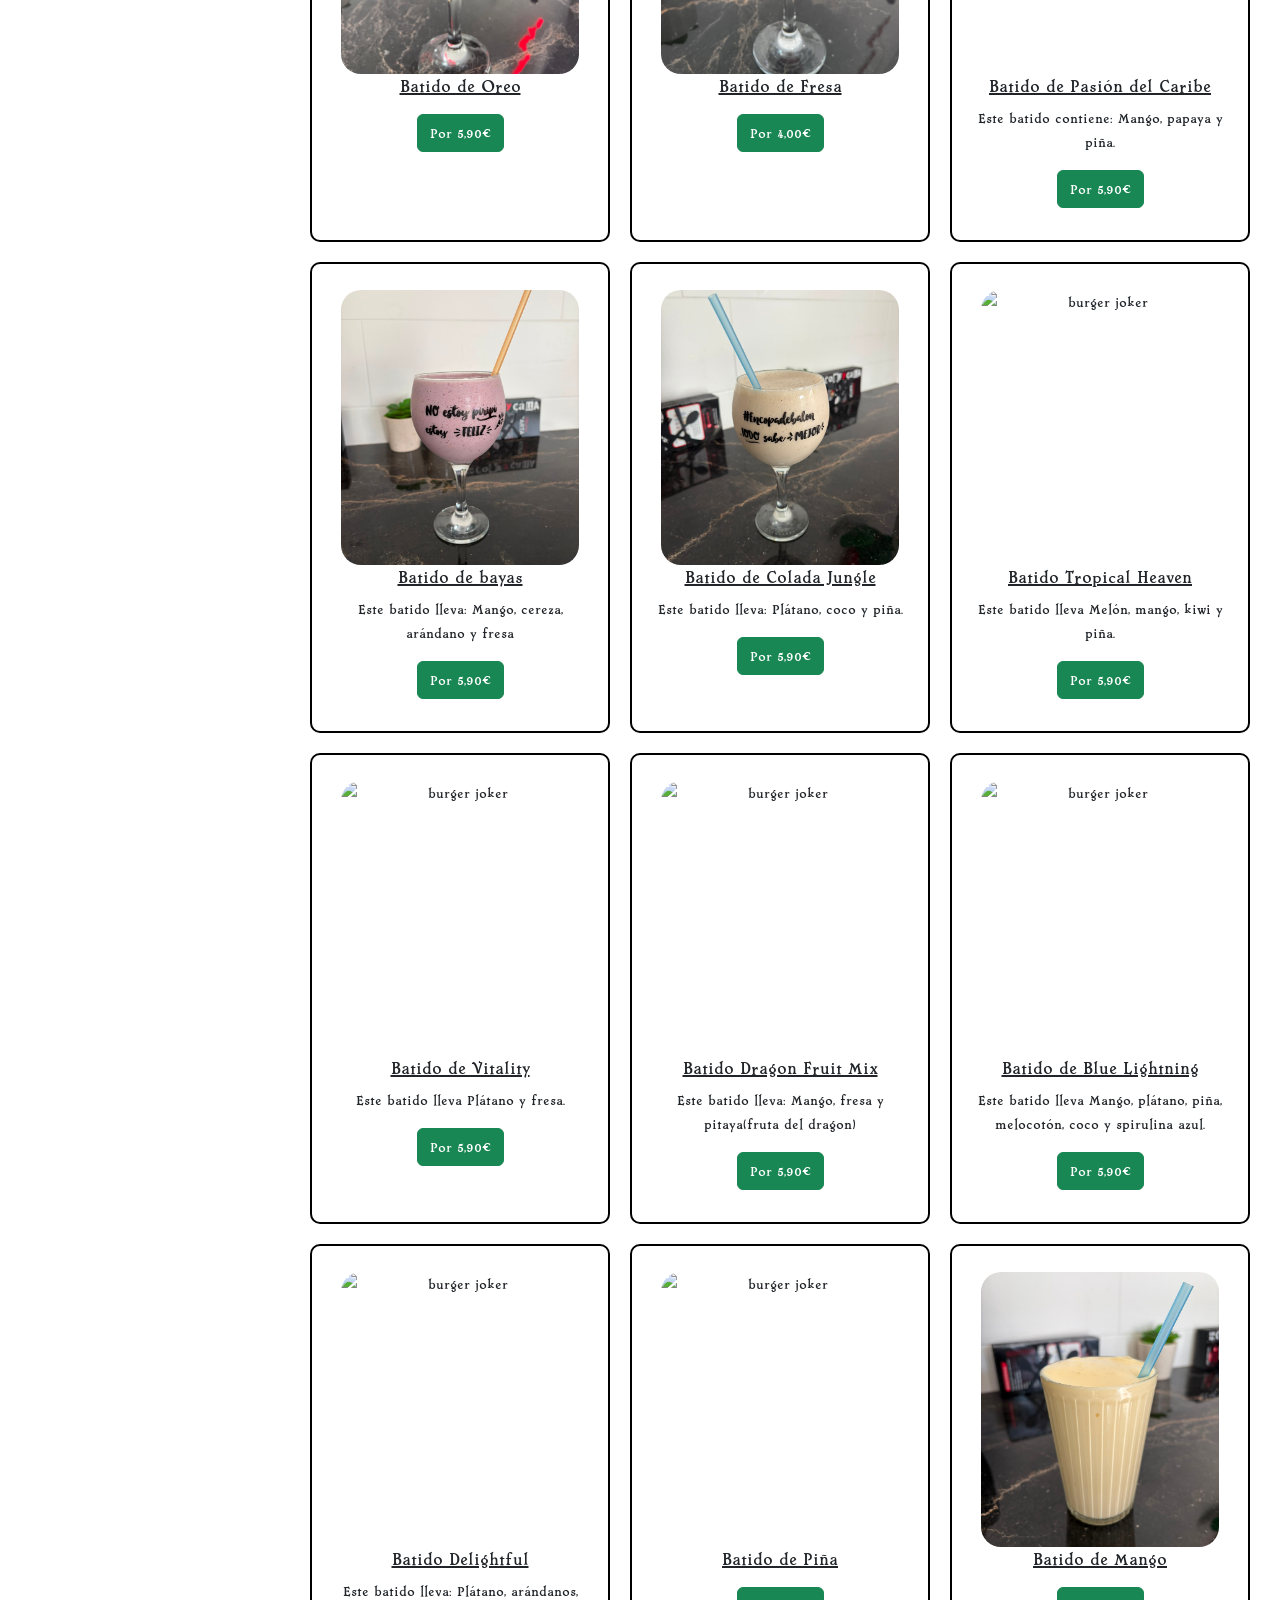
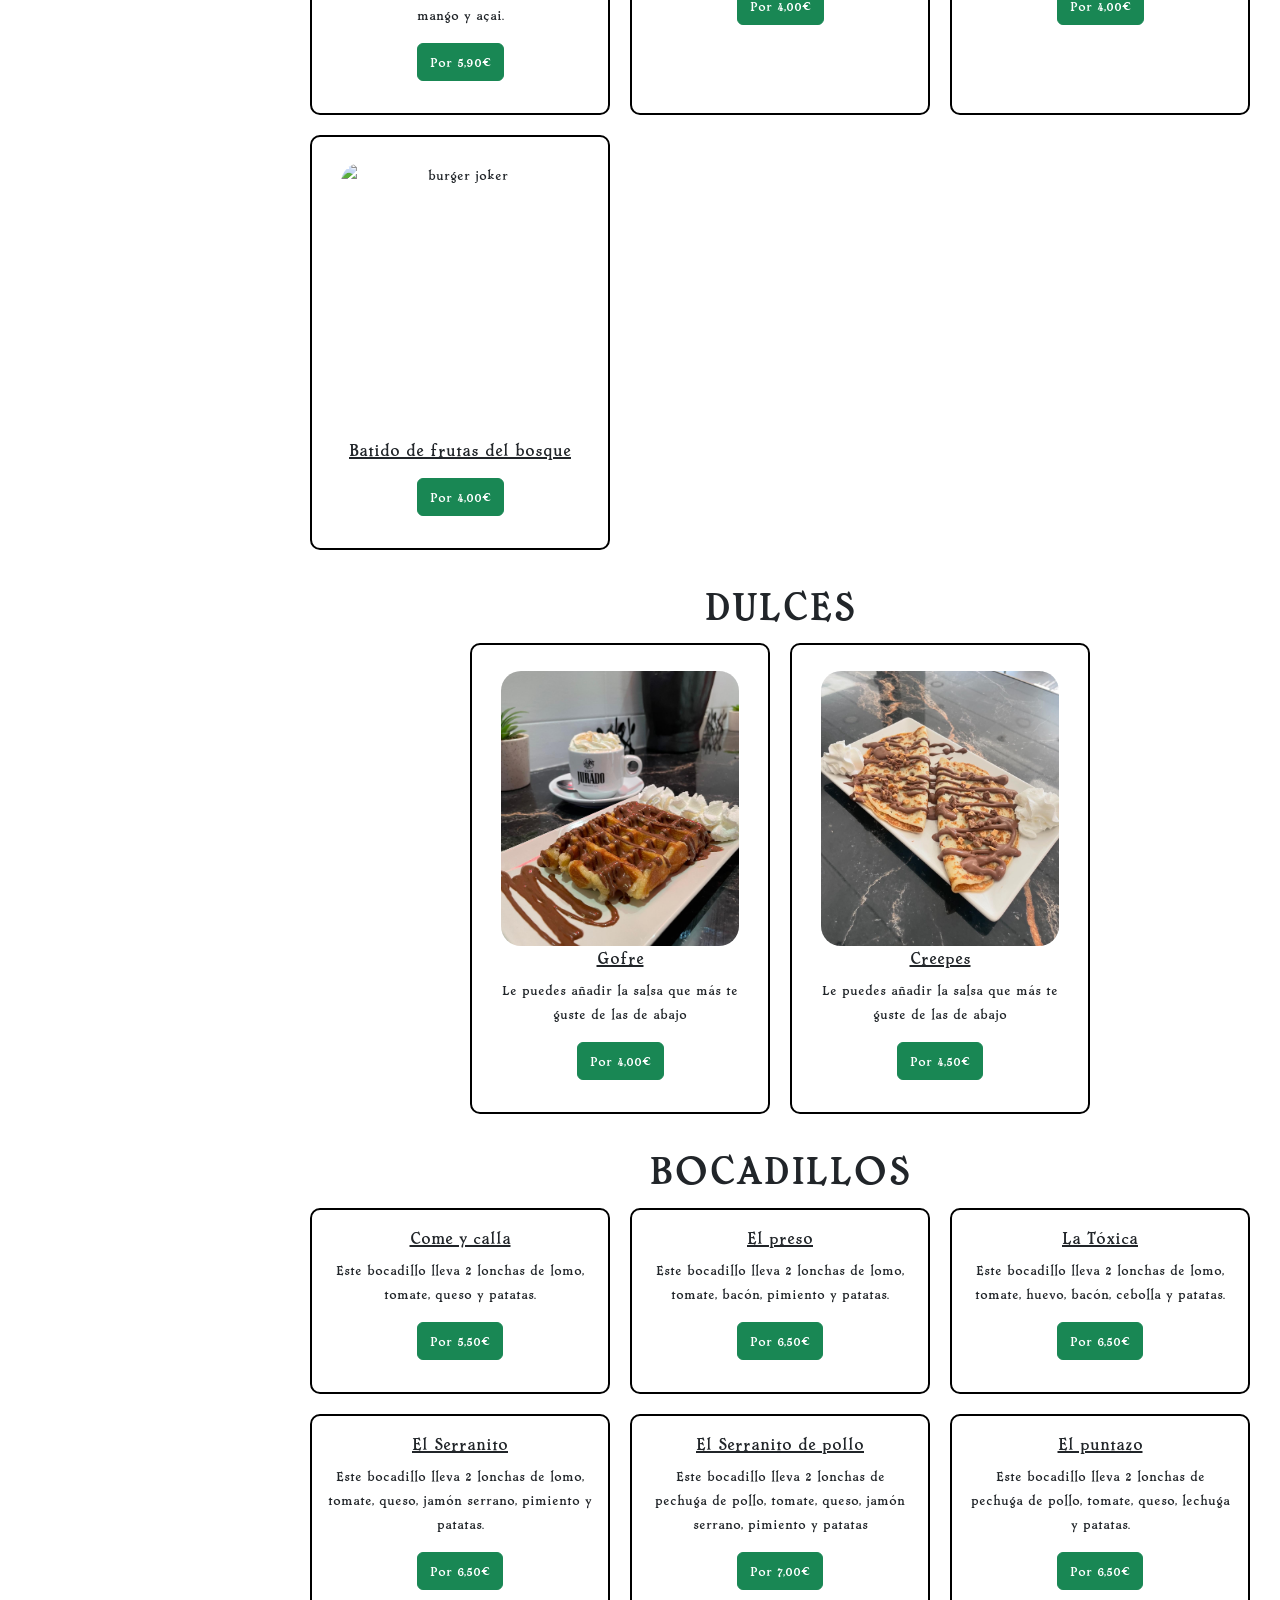
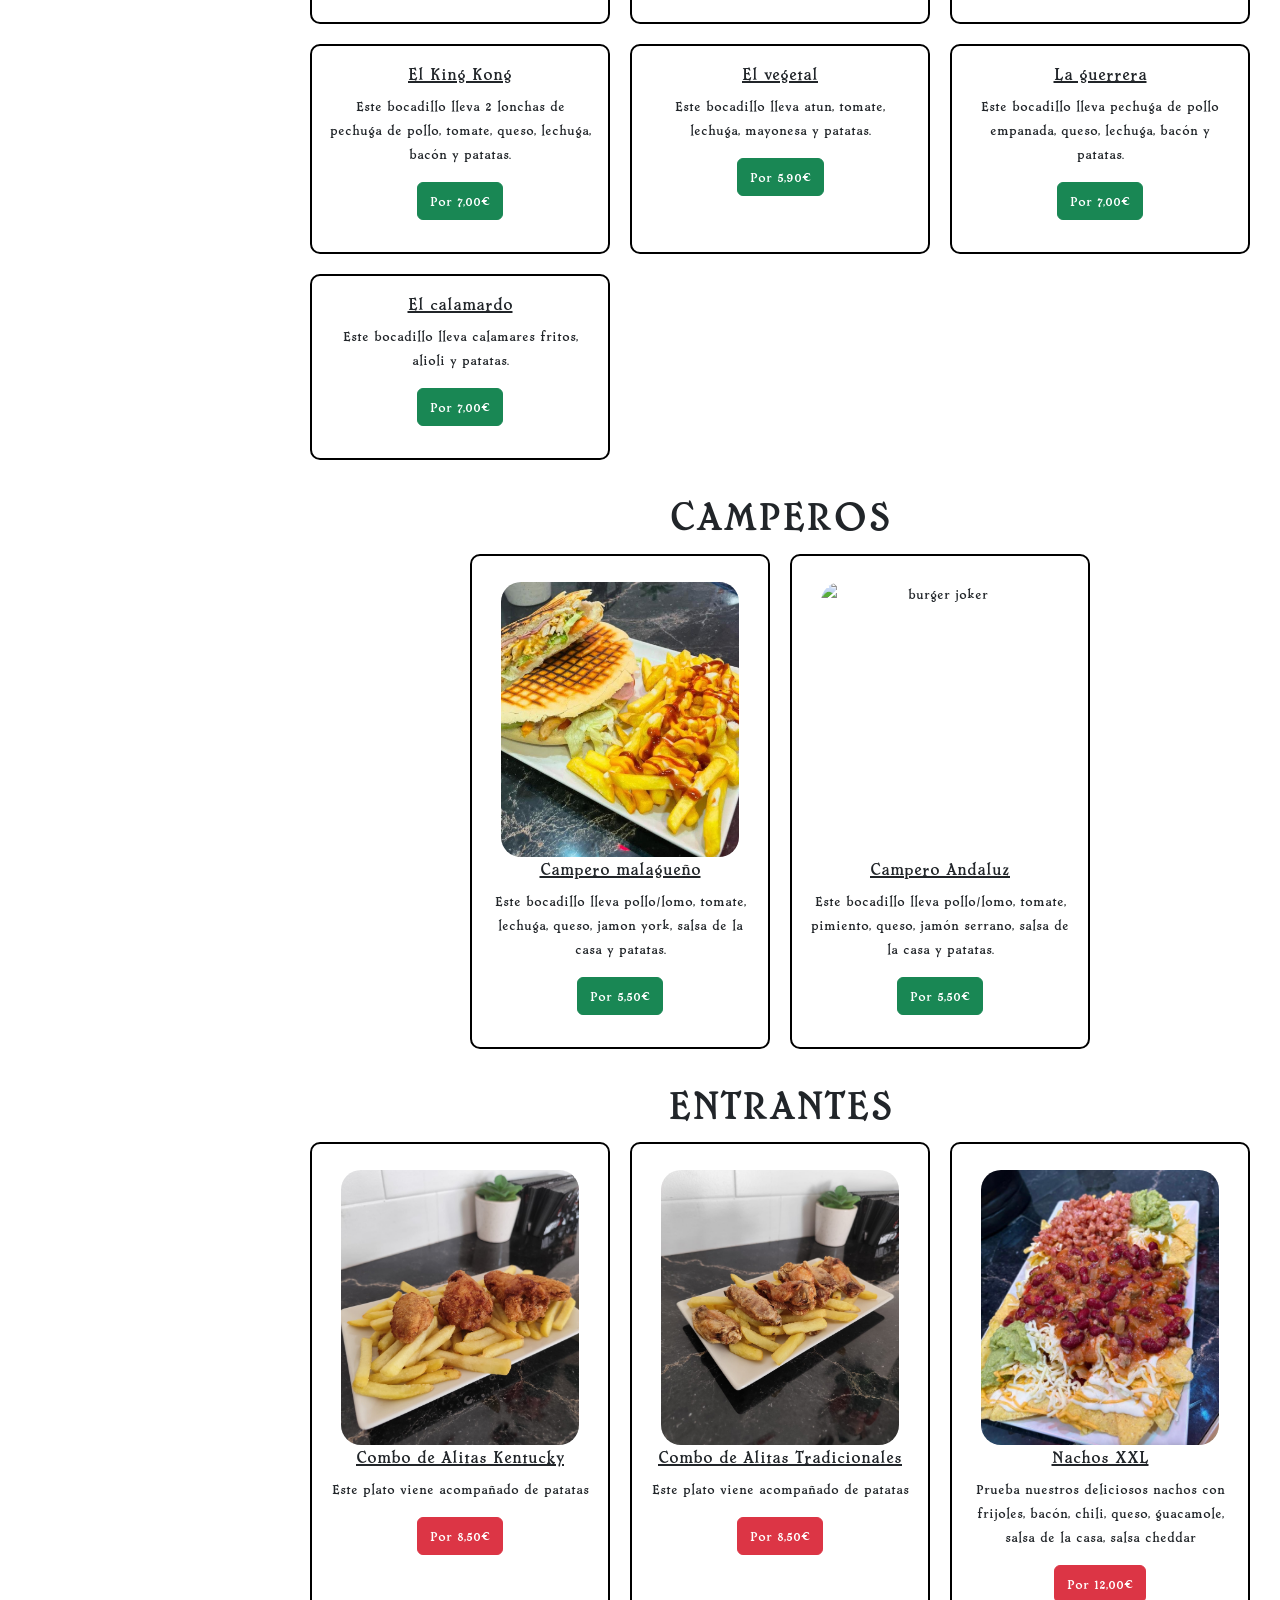
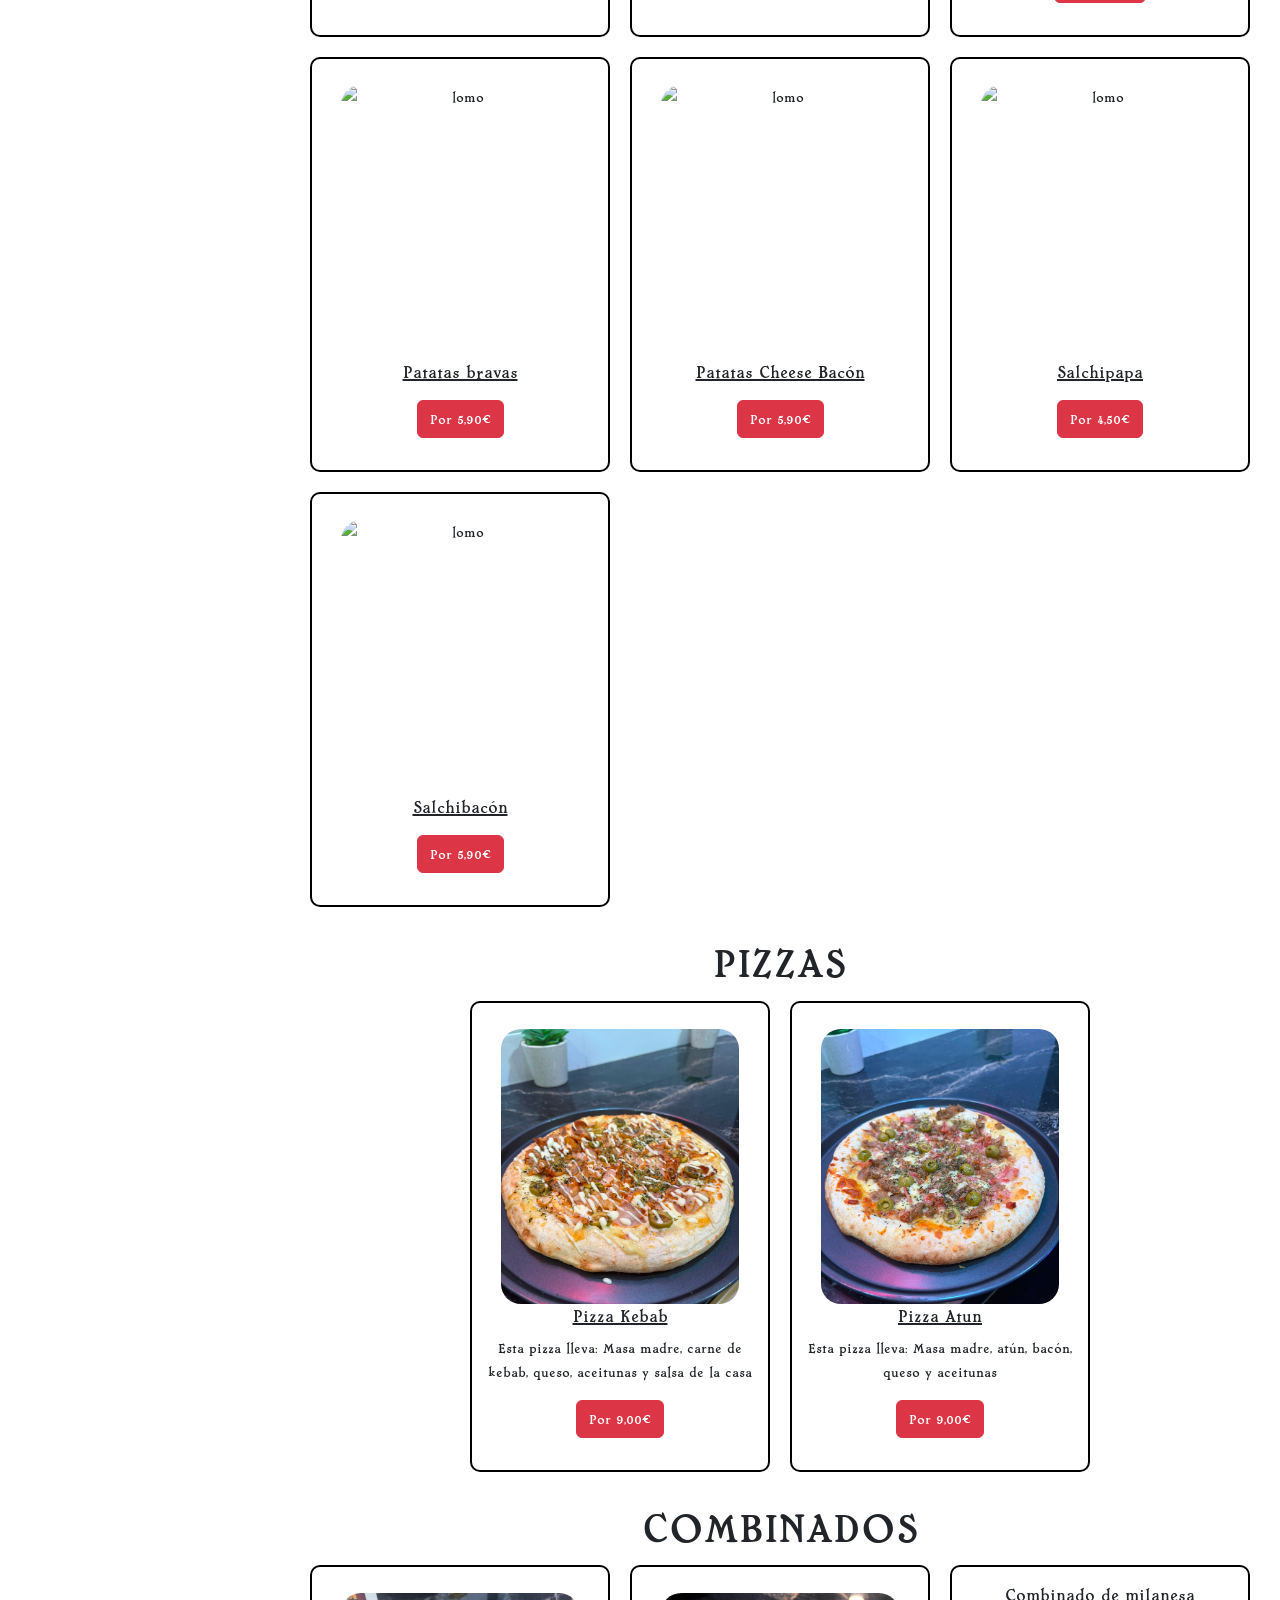
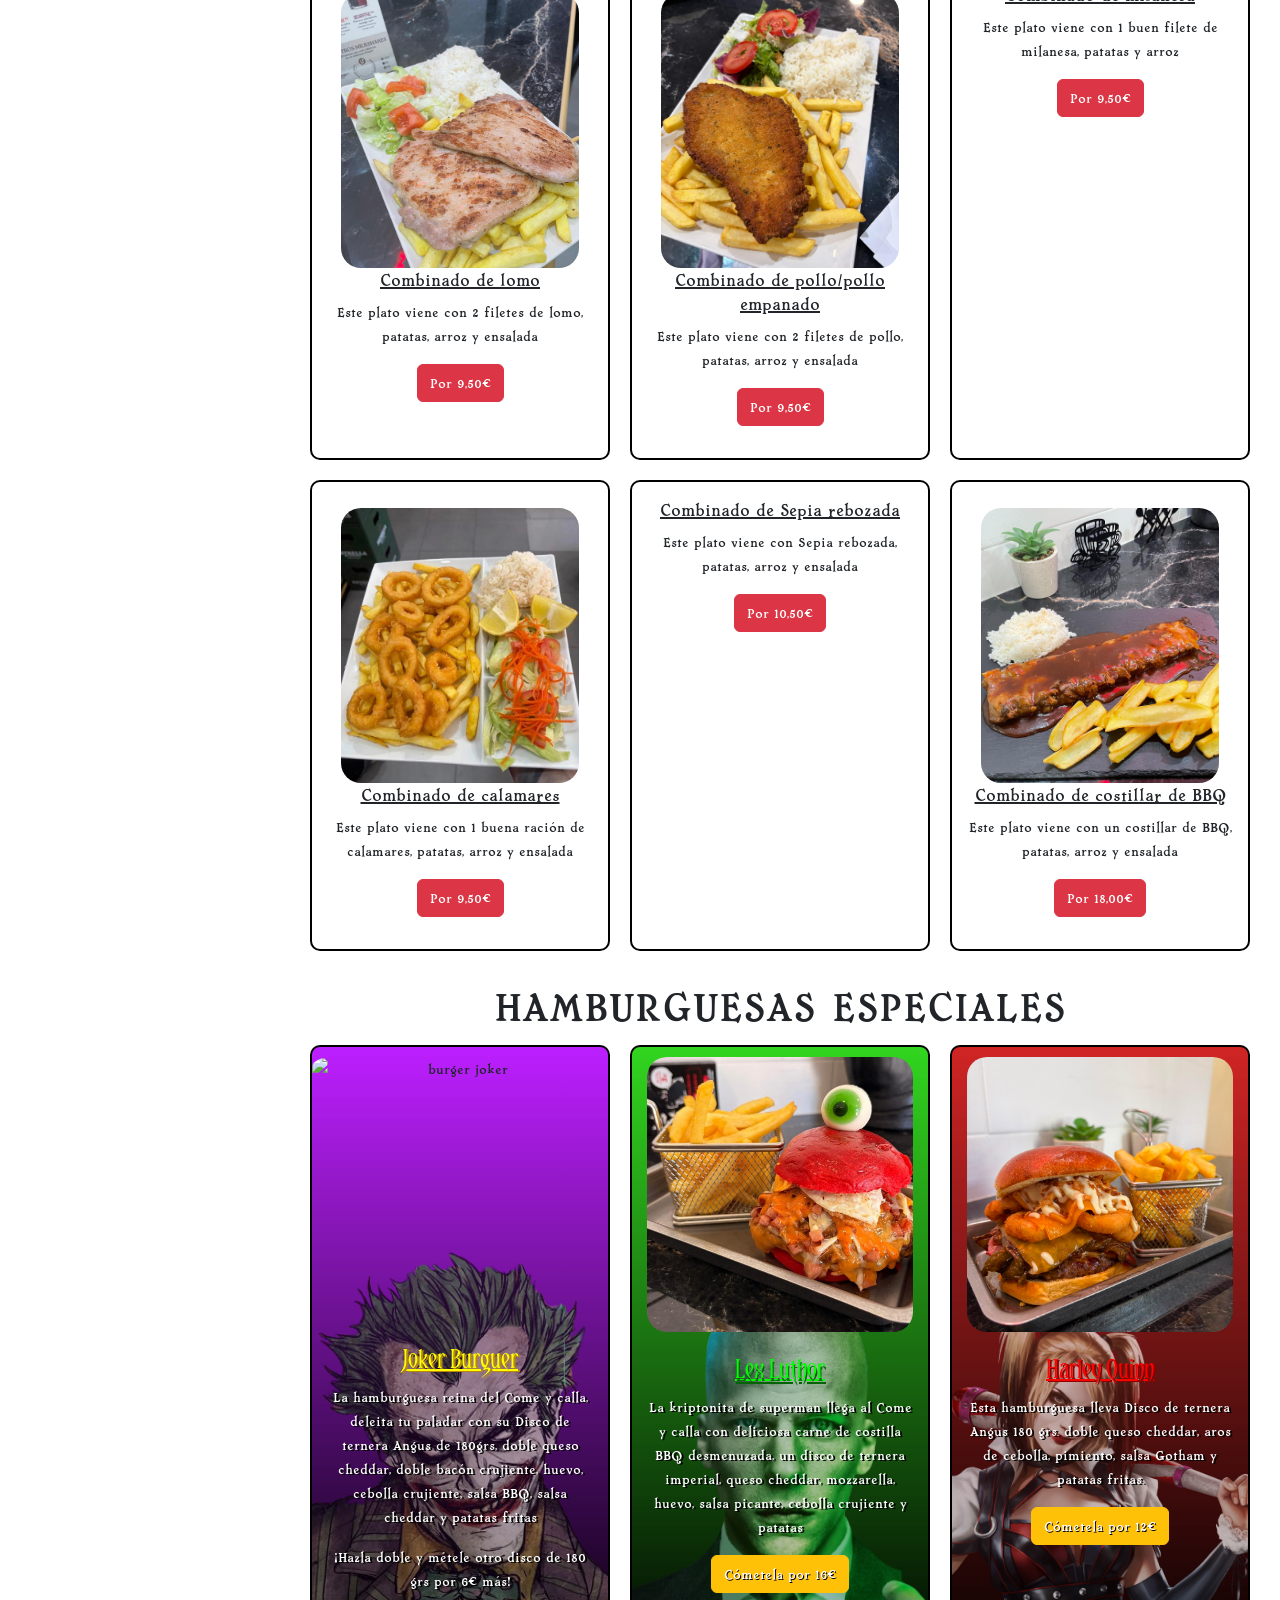
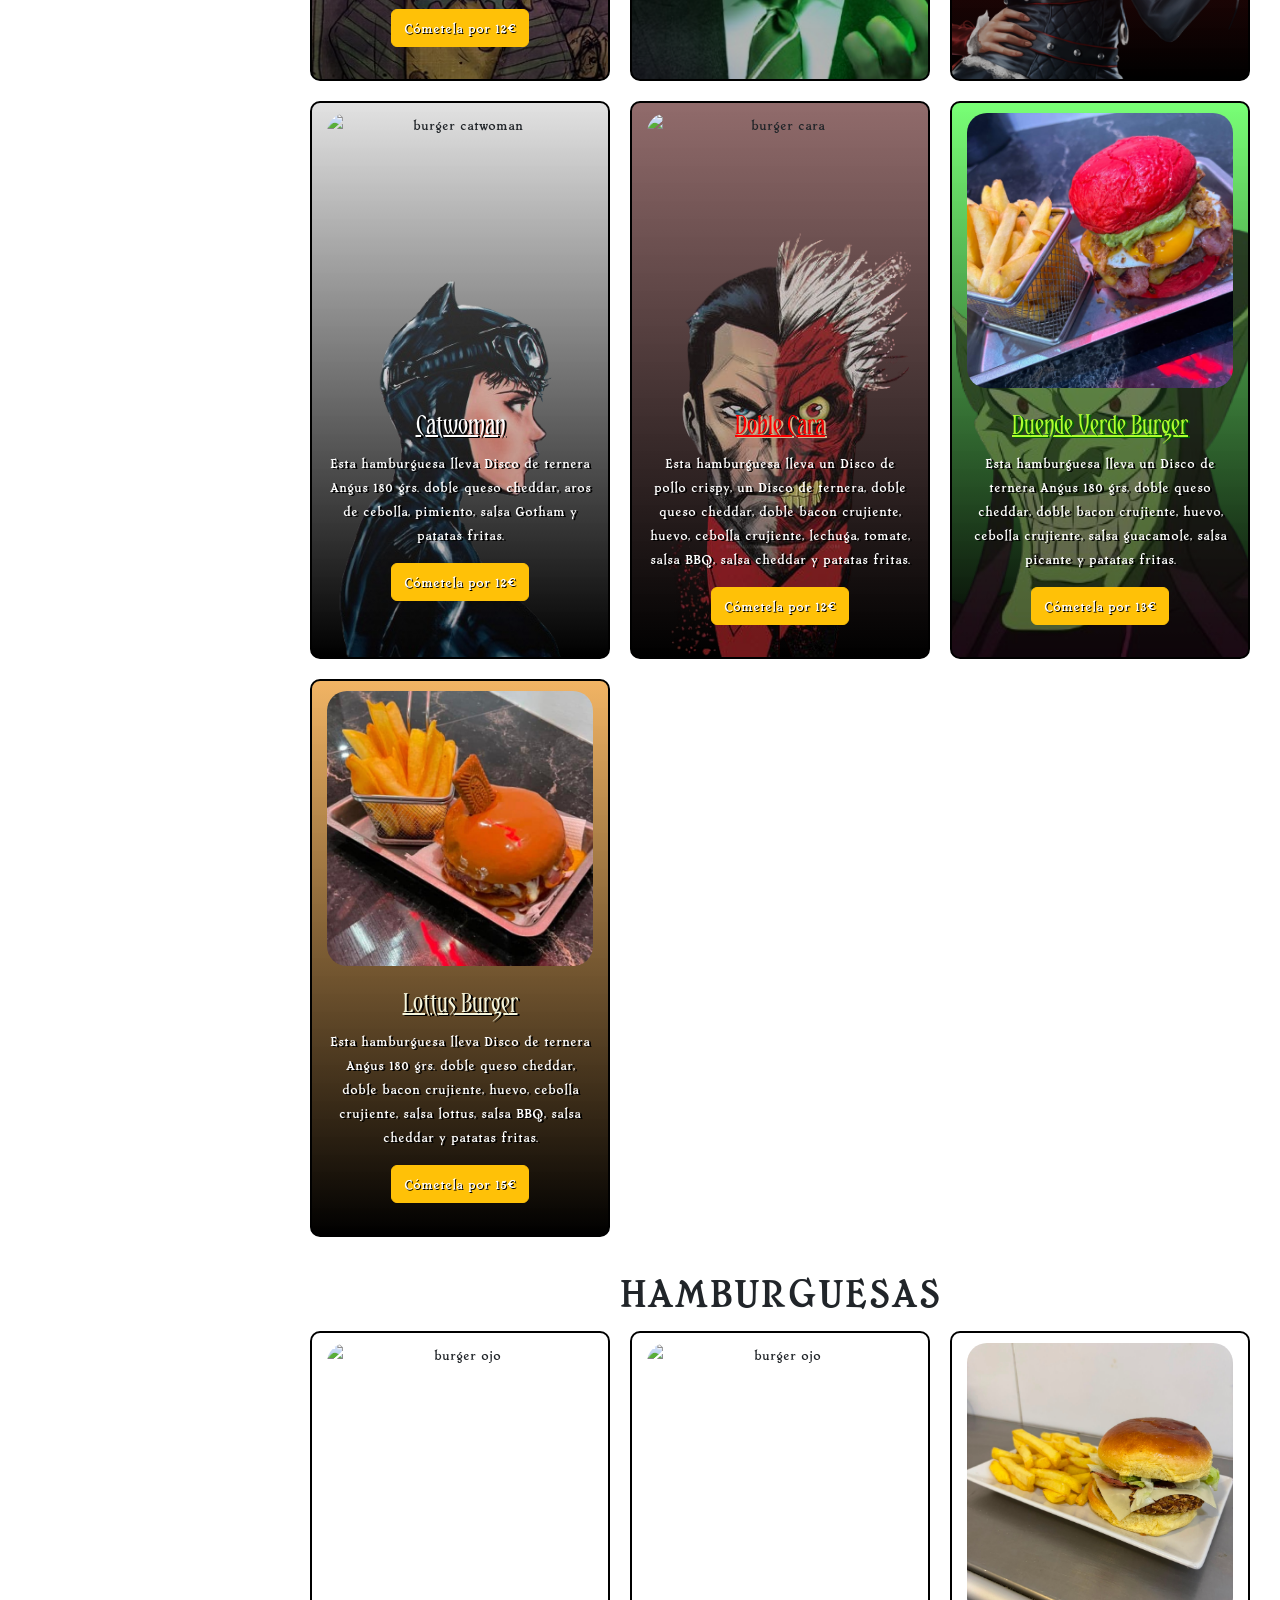
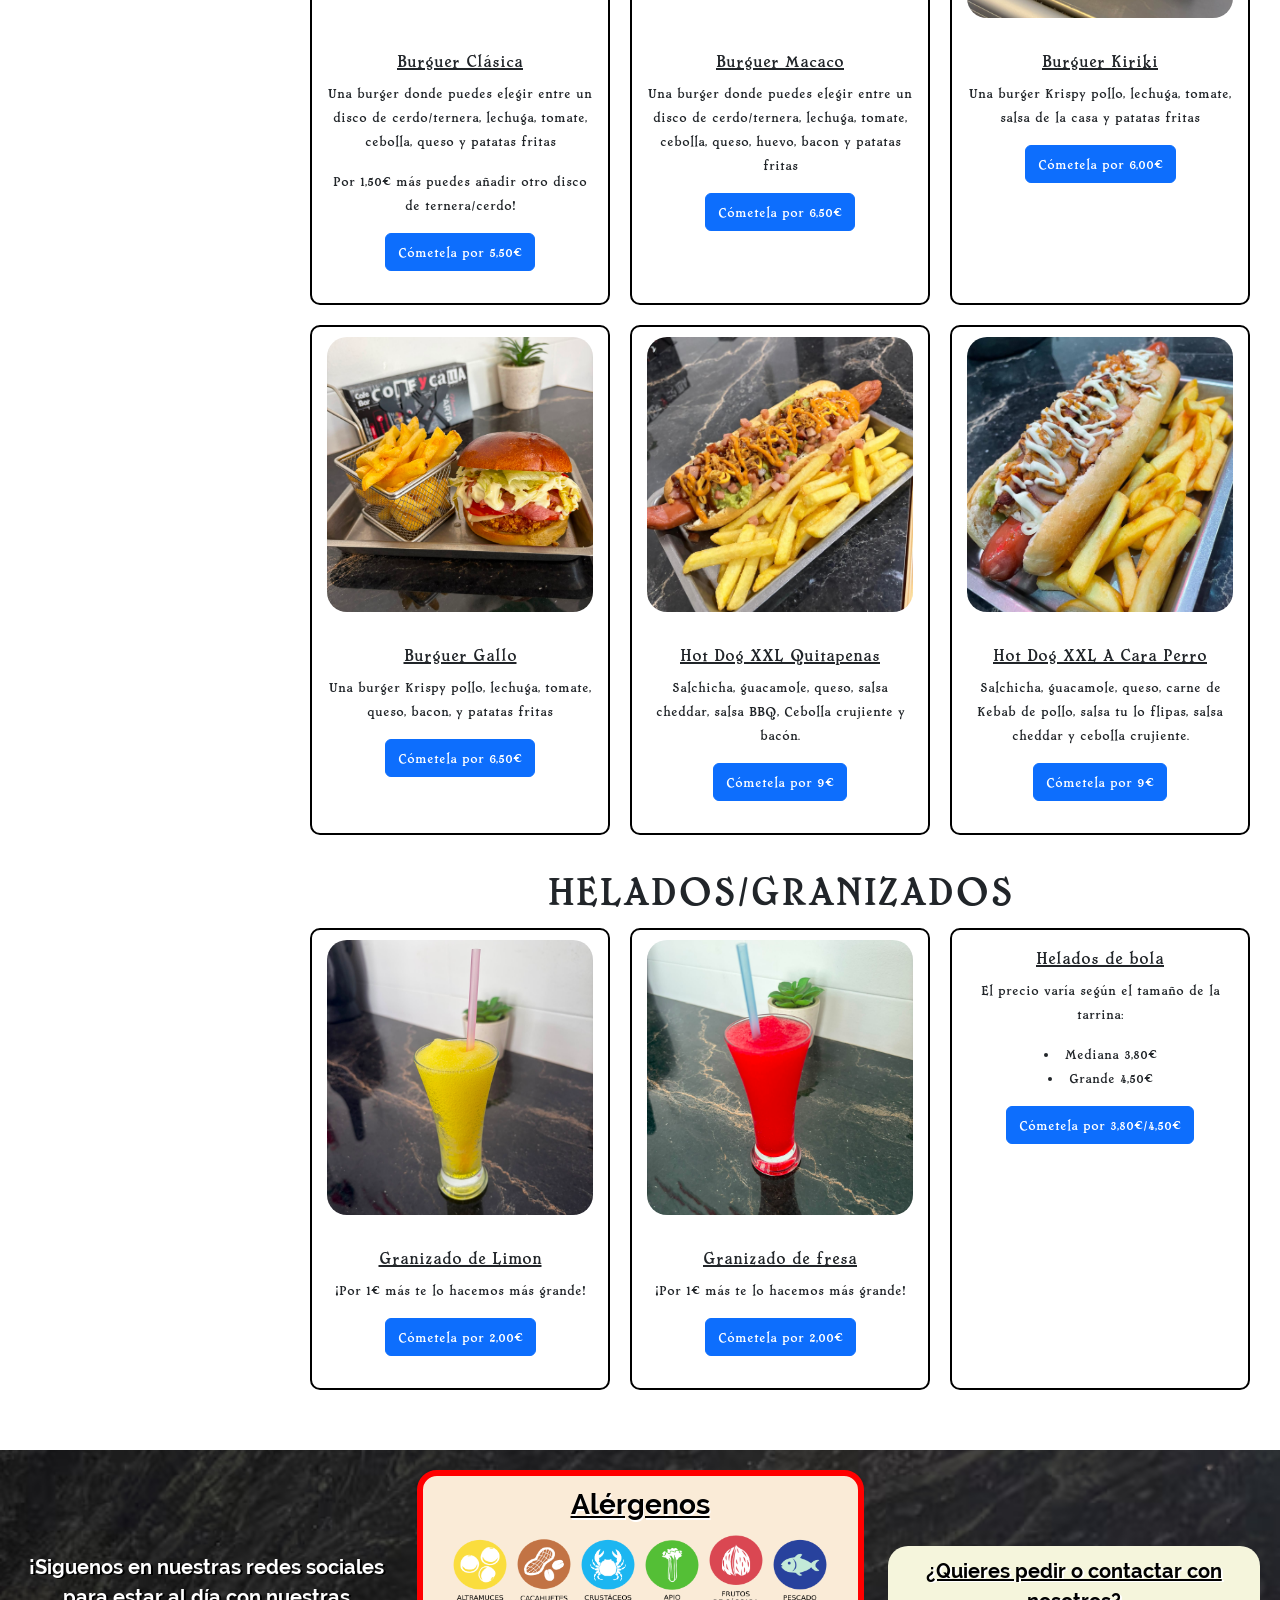
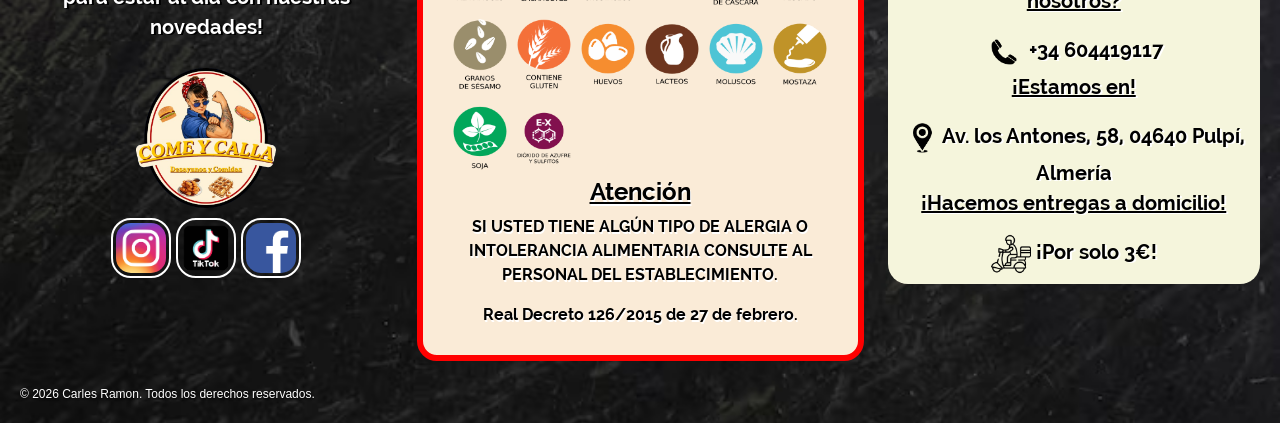
==== commit 59a6ec96: "Copyright" ====
--- a/carta.html
+++ b/carta.html
@@ -1079,9 +1079,10 @@
         <img src="imagenes/moto.png" style="width: 40px; height: 40px">  ¡Por solo 3€!
     </div>
 
+    <p id="copyright">© 2026 Carles Ramon. Todos los derechos reservados.</p>
 </footer>
 
 <script src="https://cdn.jsdelivr.net/npm/bootstrap@5.3.8/dist/js/bootstrap.bundle.min.js"></script>
 
 </body>
-</html>+</html>
--- a/responsive.css
+++ b/responsive.css
@@ -44,6 +44,17 @@
     gap: 24px;
 }
 footer > div { min-width: 0; }
+#copyright {
+    grid-column: 1 / -1;
+    justify-self: start;
+    align-self: end;
+    margin: 0;
+    font-family: Arial, sans-serif;
+    font-size: 12px;
+    line-height: 1.5;
+    text-align: left;
+    text-shadow: 0 1px 2px black;
+}
 #alergenos { padding: 12px; }
 #lista { grid-template-columns: repeat(auto-fit, 60px); gap: 4px; }
 @media (max-width: 1100px) {
